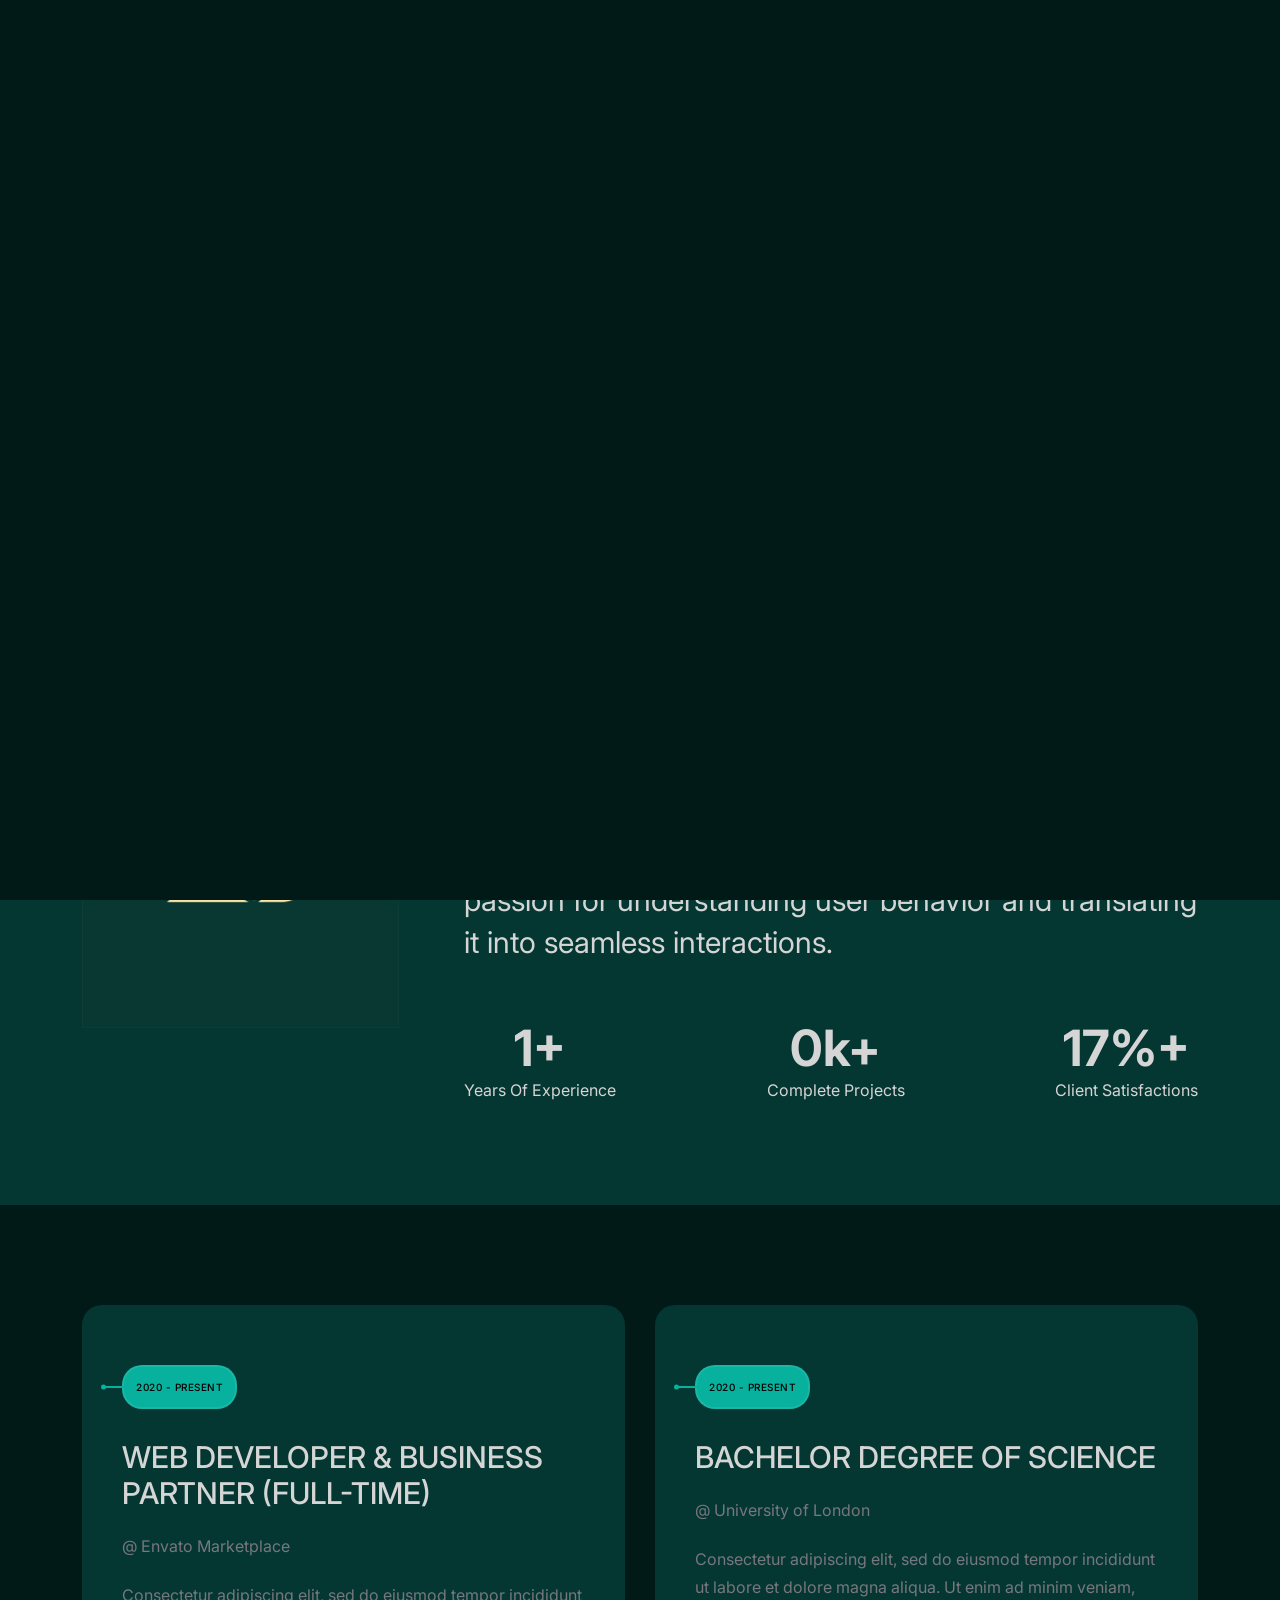
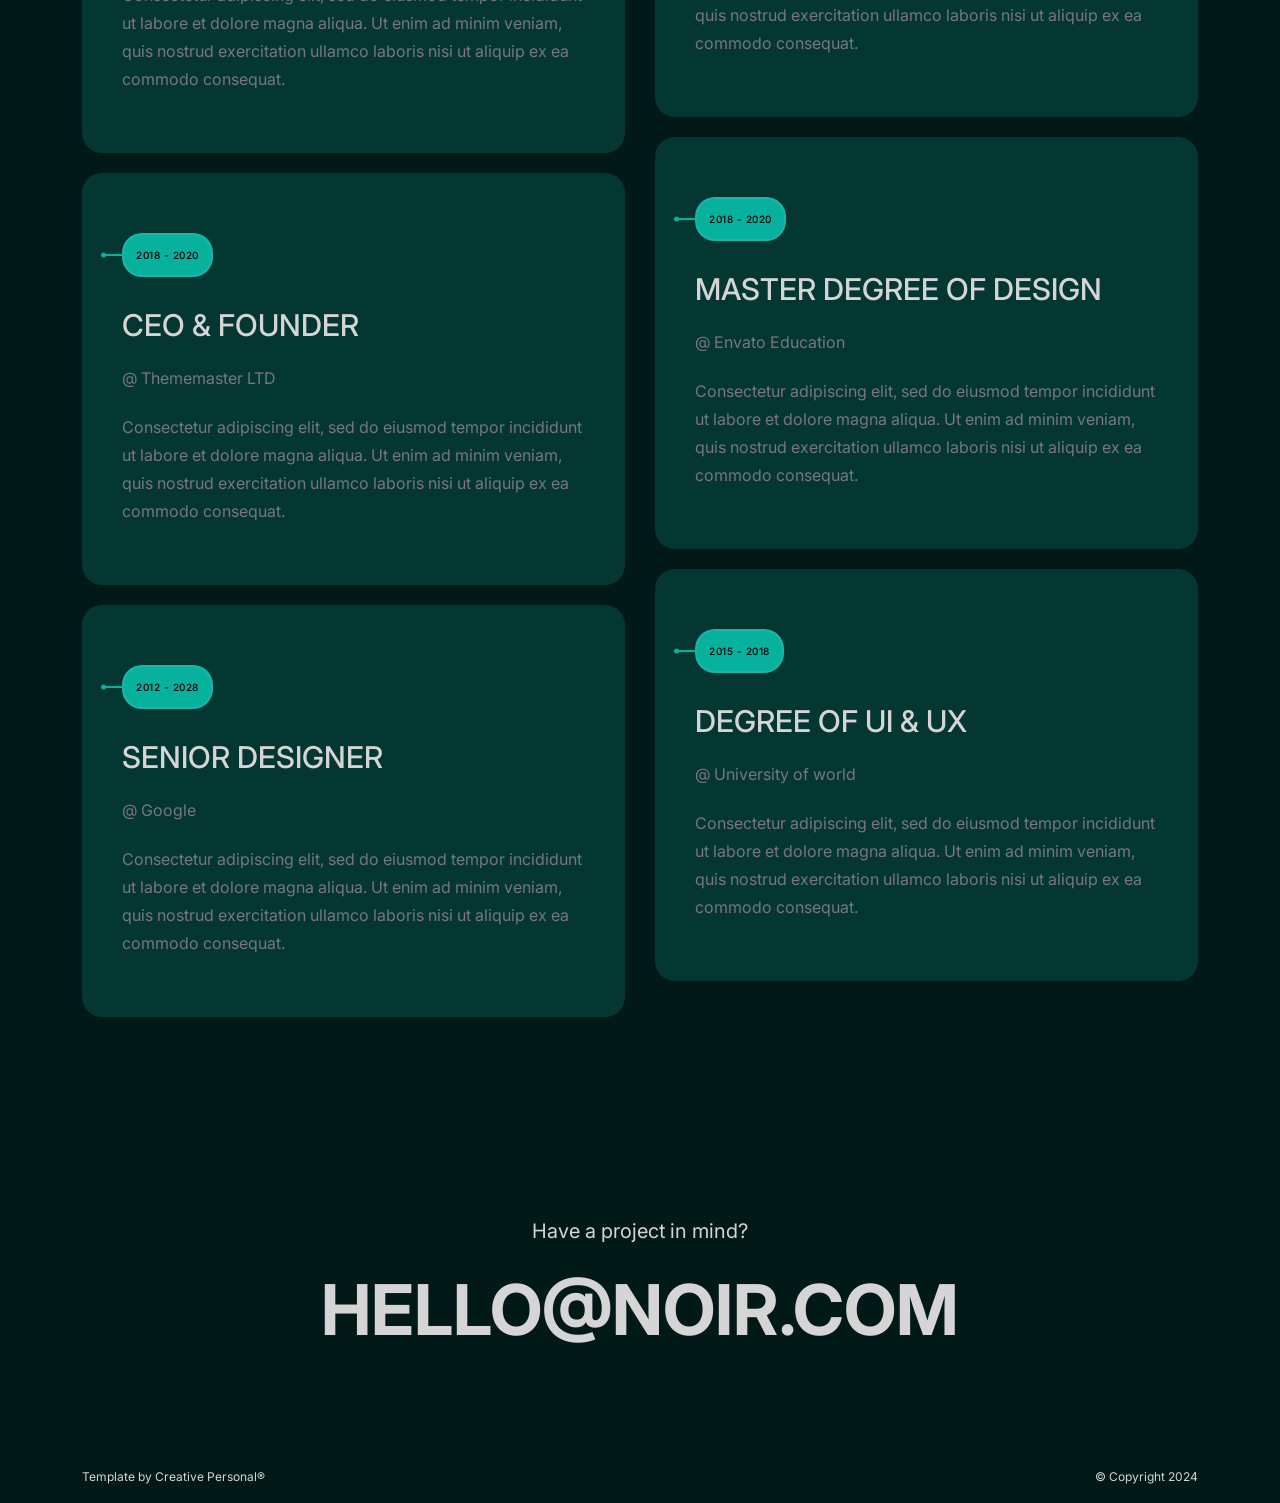
==== about.html @ 5c03148d "upload project SDFour Agency" ====
<!doctype html>
<html lang="en">
  <head>
    <!-- META -->
    <meta charset="utf-8" />
    <meta http-equiv="X-UA-Compatible" content="IE=edge" />
    <meta name="viewport" content="width=device-width, initial-scale=1" />
    <meta name="description" content="Noir - Modern Portfolio Template" />
    <meta name="keywords" content="personal, portfolio new, html, one page, bootstrap, new html template, design, creative, onepage, clean, modern" />
    <meta name="author" content="Tanvir Hossain" />
    <!-- PAGE TITLE -->
    <title>SDFour Agency</title>
    <link rel="icon" type="image/x-icon" href="assets/images/favicon.png" />
    <!-- ALL GOOGLE FONTS -->
    <link rel="preconnect" href="https://fonts.googleapis.com" />
    <link rel="preconnect" href="https://fonts.gstatic.com" crossorigin />
    <link href="https://fonts.googleapis.com/css2?family=Inter:ital,opsz,wght@0,14..32,100..900;1,14..32,100..900&family=Plus+Jakarta+Sans:ital,wght@0,200..800;1,200..800&display=swap" rel="stylesheet" />
    <!-- BOOTSTRAP CSS -->
    <link rel="stylesheet" href="assets/css/bootstrap.min.css" />
    <!-- FONT AWESOME CSS -->
    <link rel="stylesheet" href="assets/css/font-awesome-pro.css" />
    <!-- FONT AWESOME CSS -->
    <link rel="stylesheet" href="assets/fonts/remixicon.css" />
    <!-- MAGNIFIC CSS -->
    <link rel="stylesheet" href="assets/css/magnific-popup.css" />
    <!-- NICE SELECT CSS -->
    <link rel="stylesheet" href="assets/css/nice-select.min.css" />
    <!-- ANIMATE CSS -->
    <link rel="stylesheet" href="assets/css/animate.min.css" />
    <!-- MOBILE MENU CSS -->
    <link rel="stylesheet" href="assets/css/mobilemenu.css" />
    <!-- SPACING CSS -->
    <link rel="stylesheet" href="assets/css/spacing.css" />
    <link rel="stylesheet" href="assets/css/blog.css" />
    <!-- MAIN STYLE CSS -->
    <link rel="stylesheet" href="assets/css/style.css" />
    <!-- RESPONSIVE CSS -->
    <link rel="stylesheet" href="assets/css/responsive.css" />
    <!-- HTML5 shim and Respond.js IE8 support of HTML5 elements and media queries -->
    <!-- WARNING: Respond.js doesn't work if you view the page via file:// -->
    <!--[if lt IE 9]>
      <script src="https://oss.maxcdn.com/html5shiv/3.7.2/html5shiv.min.js"></script>
      <script src="https://oss.maxcdn.com/respond/1.4.2/respond.min.js"></script>
    <![endif]-->
  </head>

  <body>
    <!-- START PRELOADER AREA-->
    <div class="preloader">
      <svg viewbox="0 0 1000 1000" preserveaspectratio="none">
        <path id="preloaderSvg" d="M0,1005S175,995,500,995s500,5,500,5V0H0Z"></path>
      </svg>
      <div class="preloader-heading">
        <div class="load-text">
          <span>L</span>
          <span>o</span>
          <span>a</span>
          <span>d</span>
          <span>i</span>
          <span>n</span>
          <span>g</span>
        </div>
      </div>
    </div>
    <!-- END PRELOADER AREA -->
    <!-- START SCROOL UP DESIGN AREA -->
    <div class="progress-wrap cursor-pointer">
      <i class="ri-arrow-up-s-line"></i>
      <svg class="progress-circle svg-content" width="100%" height="100%" viewBox="-1 -1 102 102">
        <path d="M50,1 a49,49 0 0,1 0,98 a49,49 0 0,1 0,-98" />
      </svg>
    </div>
    <!-- / END SCROOL UP DESIGN AREA -->
    <!-- START MAGIC CURSOR AND BALL AREA-->
    <div id="magic-cursor">
      <div id="ball"></div>
    </div>
    <!-- / END MAGIC CURSOR AND BALL AREA-->
    <!-- START MENU DESIGN AREA-->
    <header class="main-header">
      <div class="header-upper">
        <div class="container">
          <div class="header-inner">
            <div class="row align-items-center">
              <div class="col-xl-2 col-lg-2 col-md-6 col-6 col-sm-3">
                <div class="logo-area">
                  <div class="logo">
                    <a href="index.html"><img src="assets/images/logo.png" alt="" /></a>
                  </div>
                </div>
              </div>
              <div class="col-xl-10 col-lg-10 col-md-6 col-6 col-sm-9">
                <div class="main-menu">
                  <nav id="mobile-menu">
                    <ul class="onepage">
                      <li><a href="index.html" class="linkstyle">Home</a></li>
                      <li><a href="service.html" class="linkstyle">services</a></li>
                      <li><a href="projects.html" class="linkstyle">Projects</a></li>
                      <li><a href="about.html" class="linkstyle">about</a></li>
                      <li><a href="contact.html" class="linkstyle">Contact</a></li>
                      <li class="has-dropdown">
                        <a href="#" class="linkstyle">Pages</a>
                        <ul class="sub-menu">
                          <li><a href="blog.html">Blog</a></li>
                          <li><a href="terms.html">Terms & Conditions</a></li>
                          <li><a href="privacy.html">Privacy Policy</a></li>
                        </ul>
                      </li>
                    </ul>
                  </nav>
                </div>
                <div class="side-menu-icon d-lg-none text-end">
                  <a href="javascript:void(0)" class="info-toggle-btn f-right sidebar-toggle-btn"><i class="fal fa-bars"></i></a>
                </div>
              </div>
            </div>
          </div>
        </div>
      </div>
    </header>
    <!-- // END MENU DESIGN AREA-->
    <!-- START MOBILE MENU DESIGN AREA-->
    <div class="sidebar__area">
      <div class="sidebar__wrapper">
        <div class="sidebar__close">
          <button class="sidebar__close-btn" id="sidebar__close-btn">
            <i class="fal fa-times"></i>
          </button>
        </div>
        <div class="sidebar__content mt-50 mb-20">
          <div class="mobile-menu fix"></div>
        </div>
      </div>
    </div>
    <div class="body-overlay"></div>
    <!-- // END MOBILE MENU DESIGN AREA-->
    <!-- START SINGLE PAGE DESIGN AREA -->
    <section class="single-page-hero-area">
      <div class="container">
        <div class="row align-items-center text-center">
          <div class="col-lg-12">
            <h2>About Me</h2>
            <div class="breadcrumb__list">
              <span><a href="#">Home</a></span>
              <span class="dvdr"><i class="fa-regular fa-angle-right"></i></span>
              <span>About</span>
            </div>
          </div>
        </div>
      </div>
    </section>
    <!-- // END SINGLE PAGE DESIGN AREA -->
    <!-- START ABOUT DESIGN AREA -->
    <section id="about" class="about-area">
      <div class="container">
        <div class="row">
          <div class="col-xl-12 col-lg-12">
            <div class="section-title section-white-title wow fadeInUp delay-0-2s">
              <h2>About Me</h2>
            </div>
          </div>
        </div>
        <div class="row">
          <!-- START ABOUT TEXT DESIGN AREA -->
          <div class="col-lg-4 col-sm-12 about-image">
            <img src="assets/images/about/me2.jpg" alt="" />
          </div>
          <div class="col-lg-8 col-sm-12">
            <div class="about-content-part wow fadeInUp delay-0-2s">
              <p>
                I’m Noir Enna, a seasoned UX designer with over 8 years of experience in crafting intuitive and engaging digital experiences. My journey began with a background in graphic design, where I discovered my passion for
                understanding user behavior and translating it into seamless interactions.
              </p>
            </div>
            <!-- START COUNTER DESIGN AREA -->
            <div class="hero-counter-area d-flex justify-content-between wow fadeInUp delay-0-4s">
              <div class="counter-item counter-text-wrap">
                <span class="count-text plus" data-speed="3000" data-stop="8">0</span>
                <span class="counter-title">Years Of Experience</span>
              </div>
              <div class="counter-item counter-text-wrap">
                <span class="count-text k-plus" data-speed="3000" data-stop="1">0</span>
                <span class="counter-title">Complete Projects</span>
              </div>
              <div class="counter-item counter-text-wrap">
                <span class="count-text percent" data-speed="3000" data-stop="90">0</span>
                <span class="counter-title">Client Satisfactions</span>
              </div>
            </div>
            <!-- / END COUNTER DESIGN AREA -->
          </div>
          <!-- / END ABOUT TEXT DESIGN AREA -->
        </div>
      </div>
    </section>
    <!-- / END ABOUT DESIGN AREA -->
    <!-- START RESUME EXPERIENCE DESIGN AREA -->
    <div class="resume-area" id="resume">
      <div class="container">
        <div class="row">
          <div class="col-xl-6 col-md-6">
            <div class="resume-wrapper wow fadeInUp delay-0-2s">
              <!-- START SINGLE EXPERIENCE DESIGN AREA -->
              <div class="resume-box">
                <span class="resume-date">2020 - Present</span>
                <h2>Web Developer & Business Partner (Full-Time)</h2>
                <span>@ Envato Marketplace</span>
                <p>Consectetur adipiscing elit, sed do eiusmod tempor incididunt ut labore et dolore magna aliqua. Ut enim ad minim veniam, quis nostrud exercitation ullamco laboris nisi ut aliquip ex ea commodo consequat.</p>
              </div>
              <!-- / END SINGLE EXPERIENCE DESIGN AREA -->
              <!-- START SINGLE EXPERIENCE DESIGN AREA -->
              <div class="resume-box">
                <span class="resume-date">2018 - 2020</span>
                <h2>CEO & Founder</h2>
                <span>@ Thememaster LTD</span>
                <p>Consectetur adipiscing elit, sed do eiusmod tempor incididunt ut labore et dolore magna aliqua. Ut enim ad minim veniam, quis nostrud exercitation ullamco laboris nisi ut aliquip ex ea commodo consequat.</p>
              </div>
              <!-- / END SINGLE EXPERIENCE DESIGN AREA -->
              <!-- START SINGLE EXPERIENCE DESIGN AREA -->
              <div class="resume-box">
                <span class="resume-date">2012 - 2028</span>
                <h2>Senior Designer</h2>
                <span>@ Google</span>
                <p>Consectetur adipiscing elit, sed do eiusmod tempor incididunt ut labore et dolore magna aliqua. Ut enim ad minim veniam, quis nostrud exercitation ullamco laboris nisi ut aliquip ex ea commodo consequat.</p>
              </div>
              <!-- / END SINGLE EXPERIENCE DESIGN AREA -->
            </div>
          </div>
          <div class="col-xl-6 col-md-6">
            <div class="resume-wrapper wow fadeInUp delay-0-4s">
              <!-- START SINGLE EDUCATION DESIGN AREA -->
              <div class="resume-box">
                <span class="resume-date">2020 - Present</span>
                <h2>Bachelor Degree of Science</h2>
                <span>@ University of London</span>
                <p>Consectetur adipiscing elit, sed do eiusmod tempor incididunt ut labore et dolore magna aliqua. Ut enim ad minim veniam, quis nostrud exercitation ullamco laboris nisi ut aliquip ex ea commodo consequat.</p>
              </div>
              <!-- / END SINGLE EDUCATION DESIGN AREA -->
              <!-- START SINGLE EDUCATION DESIGN AREA -->
              <div class="resume-box">
                <span class="resume-date">2018 - 2020</span>
                <h2>Master Degree of Design</h2>
                <span>@ Envato Education</span>
                <p>Consectetur adipiscing elit, sed do eiusmod tempor incididunt ut labore et dolore magna aliqua. Ut enim ad minim veniam, quis nostrud exercitation ullamco laboris nisi ut aliquip ex ea commodo consequat.</p>
              </div>
              <!-- / END SINGLE EDUCATION DESIGN AREA -->
              <!-- START SINGLE EDUCATION DESIGN AREA -->
              <div class="resume-box">
                <span class="resume-date">2015 - 2018</span>
                <h2>Degree Of UI & UX</h2>
                <span>@ University of world</span>
                <p>Consectetur adipiscing elit, sed do eiusmod tempor incididunt ut labore et dolore magna aliqua. Ut enim ad minim veniam, quis nostrud exercitation ullamco laboris nisi ut aliquip ex ea commodo consequat.</p>
              </div>
              <!-- / END SINGLE EDUCATION DESIGN AREA -->
            </div>
          </div>
        </div>
      </div>
    </div>
    <!-- / END RESUME EXPERIENCE DESIGN AREA -->
    <!-- START FOOTER DESIGN AREA -->
    <footer class="main-footer">
      <div class="container">
        <div class="row">
          <div class="col-lg-12">
            <div class="footer-top">
              <p>Have a project in mind?</p>
              <h2><a href="mailto:hello@websitename.com">Hello@noir.com</a></h2>
            </div>
          </div>
        </div>
        <div class="row">
          <div class="col-lg-6 col-sm-6">
            <p class="copy-left-text">Template by <a href="https://themeforest.net/user/creativepersonal/portfolio">Creative Personal®</a></p>
          </div>
          <div class="col-lg-6 col-sm-6">
            <p class="copy-right-text">&copy; Copyright 2024</p>
          </div>
        </div>
      </div>
    </footer>
    <!-- / END FOOTER DESIGN AREA -->
    <!-- JQUERY JS -->
    <script src="assets/js/jquery-3.6.0.min.js"></script>
    <!-- BOOTSTRAP JS-->
    <script src="assets/js/bootstrap.min.js"></script>
    <!-- APPEAR JS -->
    <script src="assets/js/appear.min.js"></script>
    <!-- MAGNIFICANT JS -->
    <script src="assets/js/jquery.magnific-popup.min.js"></script>
    <!-- MOBILE MENU JS-->
    <script src="assets/js/mobilemenu.js"></script>
    <!-- GSAP AND LOCOMOTIV JS-->
    <script src="assets/js/gsap.min.js"></script>
    <script src="assets/js/ScrollTrigger.min.js"></script>
    <script src="assets/js/lenis.js"></script>
    <!-- SWIPPER JS-->
    <script src="assets/js/swiper-bundle.js"></script>
    <!-- NICE SELECT JS-->
    <script src="assets/js/jquery.nice-select.min.js"></script>
    <!-- IMAGE LOADER JS-->
    <script src="assets/js/imagesloaded.pkgd.min.js"></script>
    <!-- ISOTOPE JS-->
    <script src="assets/js/isotope.pkgd.min.js"></script>
    <!--  WOW ANIMATION JS-->
    <script src="assets/js/wow.min.js"></script>
    <!-- SCRIPT JS-->
    <script src="assets/js/script.js"></script>
  </body>
</html>
---- assets/css/mobilemenu.css ----
/*! #######################################################################

	MeanMenu 2.0.7
	--------

	To be used with jquery.meanmenu.js by Chris Wharton (http://www.meanthemes.com/plugins/meanmenu/)

####################################################################### */

/* hide the link until viewport size is reached */
a.meanmenu-reveal {
	display: none;
}

/* when under viewport size, .mean-container is added to body */
.mean-container .mean-bar {
	float: left;
	width: 100%;
	position: relative;
	background: #070337;
	padding: 4px 0;
	min-height: 42px;
	z-index: 999999;
}

.mean-container a.meanmenu-reveal {
	width: 22px;
	height: 22px;
	padding: 13px 13px 11px 13px;
	position: absolute;
	top: 0;
	right: 0;
	cursor: pointer;
	color: #fff;
	text-decoration: none;
	font-size: 16px;
	text-indent: -9999em;
	line-height: 22px;
	font-size: 1px;
	display: block;
	font-family: Arial, Helvetica, sans-serif;
	font-weight: 700;
}

.mean-container a.meanmenu-reveal span {
	display: block;
	background: #fff;
	height: 3px;
	margin-top: 3px;
}

.mean-container .mean-nav {
	float: left;
	width: 100%;
	background: #070337;
	margin-top: 44px;
}

.mean-container .mean-nav ul {
	padding: 0;
	margin: 0;
	width: 100%;
	list-style-type: none;
}

.mean-container .mean-nav ul li {
	position: relative;
	float: left;
	width: 100%;
}

.mean-container .mean-nav ul li a {
	display: block;
	float: left;
	width: 90%;
	padding: 10px 5%;
	margin: 0;
	text-align: left;
	color: #fff;
	border-top: 1px solid #e0e3ed;
	text-decoration: none;
	text-transform: uppercase;
}

.mean-container .mean-nav ul li li a {
	width: 80%;
	padding: 10px 10%;
	text-shadow: none !important;
	visibility: visible;
}

.mean-container .mean-nav ul li.mean-last a {
	border-bottom: none;
	margin-bottom: 0;
}

.mean-container .mean-nav ul li li li a {
	width: 70%;
	padding: 10px 15%;
}

.mean-container .mean-nav ul li li li li a {
	width: 60%;
	padding: 10px 20%;
}

.mean-container .mean-nav ul li li li li li a {
	width: 50%;
	padding: 10px 25%;
}


.mean-container .mean-nav ul li a.mean-expand {
	margin-top: 1px;
	width: 26px;
	height: 32px;
	text-align: center;
	position: absolute;
	right: 0;
	top: 0;
	z-index: 2;
	font-weight: 700;
	background: transparent;
	border: none !important;
	font-size: 14px;
}




.mean-container .mean-push {
	float: left;
	width: 100%;
	padding: 0;
	margin: 0;
	clear: both;
}

.mean-nav .wrapper {
	width: 100%;
	padding: 0;
	margin: 0;
}

/* Fix for box sizing on Foundation Framework etc. */
.mean-container .mean-bar, .mean-container .mean-bar * {
	-webkit-box-sizing: content-box;
	-moz-box-sizing: content-box;
	box-sizing: content-box;
}


.mean-remove {
	display: none !important;
}
---- assets/css/spacing.css ----
/*
* ----------------------------------------------------------------------------------------
Author       : Tanvir Hossain
Template Name: Noir - Premium Portfolio Template
Version      : 1.0                                          
* ----------------------------------------------------------------------------------------
*/
/*
* ----------------------------------------------------------------------------------------
*PADDING MARGIN
* ----------------------------------------------------------------------------------------
*/
.p-5 {
    padding: 5px !important;
}

.p-10 {
    padding: 10px;
}

.p-15 {
    padding: 15px;
}

.p-20 {
    padding: 20px;
}

.p-25 {
    padding: 25px;
}

.p-30 {
    padding: 30px;
}

.p-35 {
    padding: 35px;
}

.p-40 {
    padding: 40px;
}

.p-45 {
    padding: 45px;
}

.p-50 {
    padding: 50px;
}

.p-55 {
    padding: 55px;
}

.p-60 {
    padding: 60px;
}

.p-65 {
    padding: 65px;
}

.p-70 {
    padding: 70px;
}

.p-75 {
    padding: 75px;
}

.p-80 {
    padding: 80px;
}

.p-85 {
    padding: 85px;
}

.p-90 {
    padding: 90px;
}

.p-95 {
    padding: 95px;
}

.p-100 {
    padding: 100px;
}

.p-105 {
    padding: 105px;
}

.p-110 {
    padding: 110px;
}

.p-115 {
    padding: 115px;
}

.p-120 {
    padding: 120px;
}

.p-125 {
    padding: 125px;
}

.p-130 {
    padding: 130px;
}

.p-135 {
    padding: 135px;
}

.p-140 {
    padding: 140px;
}

.p-145 {
    padding: 145px;
}

.p-150 {
    padding: 150px;
}

.p-155 {
    padding: 155px;
}

.p-160 {
    padding: 160px;
}

.p-165 {
    padding: 165px;
}

.p-170 {
    padding: 170px;
}

.p-175 {
    padding: 175px;
}

.p-180 {
    padding: 180px;
}

.p-185 {
    padding: 185px;
}

.p-190 {
    padding: 190px;
}

.p-195 {
    padding: 195px;
}

.p-200 {
    padding: 200px;
}

.p-205 {
    padding: 205px;
}

.p-210 {
    padding: 210px;
}

.p-215 {
    padding: 215px;
}

.p-220 {
    padding: 220px;
}

.p-225 {
    padding: 225px;
}

.p-230 {
    padding: 230px;
}

.p-235 {
    padding: 235px;
}

.p-240 {
    padding: 240px;
}

.p-245 {
    padding: 245px;
}

.p-250 {
    padding: 250px;
}

/* Padding Top */
.pt-5,
.py-5 {
    padding-top: 5px !important;
}

.pt-10,
.py-10 {
    padding-top: 10px;
}

.pt-15,
.py-15 {
    padding-top: 15px;
}

.pt-20,
.py-20 {
    padding-top: 20px;
}

.pt-25,
.py-25 {
    padding-top: 25px;
}

.pt-30,
.py-30 {
    padding-top: 30px;
}

.pt-35,
.py-35 {
    padding-top: 35px;
}

.pt-40,
.py-40 {
    padding-top: 40px;
}

.pt-45,
.py-45 {
    padding-top: 45px;
}

.pt-50,
.py-50 {
    padding-top: 50px;
}

.pt-55,
.py-55 {
    padding-top: 55px;
}

.pt-60,
.py-60 {
    padding-top: 60px;
}

.pt-65,
.py-65 {
    padding-top: 65px;
}

.pt-70,
.py-70 {
    padding-top: 70px;
}

.pt-75,
.py-75 {
    padding-top: 75px;
}

.pt-80,
.py-80 {
    padding-top: 80px;
}

.pt-85,
.py-85 {
    padding-top: 85px;
}

.pt-90,
.py-90 {
    padding-top: 90px;
}

.pt-95,
.py-95 {
    padding-top: 95px;
}

.pt-100,
.py-100 {
    padding-top: 100px;
}

.pt-105,
.py-105 {
    padding-top: 105px;
}

.pt-110,
.py-110 {
    padding-top: 110px;
}

.pt-115,
.py-115 {
    padding-top: 115px;
}

.pt-120,
.py-120 {
    padding-top: 120px;
}

.pt-125,
.py-125 {
    padding-top: 125px;
}

.pt-130,
.py-130 {
    padding-top: 130px;
}

.pt-135,
.py-135 {
    padding-top: 135px;
}

.pt-140,
.py-140 {
    padding-top: 140px;
}

.pt-145,
.py-145 {
    padding-top: 145px;
}

.pt-150,
.py-150 {
    padding-top: 150px;
}

.pt-155,
.py-155 {
    padding-top: 155px;
}

.pt-160,
.py-160 {
    padding-top: 160px;
}

.pt-165,
.py-165 {
    padding-top: 165px;
}

.pt-170,
.py-170 {
    padding-top: 170px;
}

.pt-175,
.py-175 {
    padding-top: 175px;
}

.pt-180,
.py-180 {
    padding-top: 180px;
}

.pt-185,
.py-185 {
    padding-top: 185px;
}

.pt-190,
.py-190 {
    padding-top: 190px;
}

.pt-195,
.py-195 {
    padding-top: 195px;
}

.pt-200,
.py-200 {
    padding-top: 200px;
}

.pt-205,
.py-205 {
    padding-top: 205px;
}

.pt-210,
.py-210 {
    padding-top: 210px;
}

.pt-215,
.py-215 {
    padding-top: 215px;
}

.pt-220,
.py-220 {
    padding-top: 220px;
}

.pt-225,
.py-225 {
    padding-top: 225px;
}

.pt-230,
.py-230 {
    padding-top: 230px;
}

.pt-235,
.py-235 {
    padding-top: 235px;
}

.pt-240,
.py-240 {
    padding-top: 240px;
}

.pt-245,
.py-245 {
    padding-top: 245px;
}

.pt-250,
.py-250 {
    padding-top: 250px;
}

/* Padding Bottom */
.pb-5,
.py-5 {
    padding-bottom: 5px !important;
}

.pb-10,
.py-10 {
    padding-bottom: 10px;
}

.pb-15,
.py-15 {
    padding-bottom: 15px;
}

.pb-20,
.py-20 {
    padding-bottom: 20px;
}

.pb-25,
.py-25 {
    padding-bottom: 25px;
}

.pb-30,
.py-30 {
    padding-bottom: 30px;
}

.pb-35,
.py-35 {
    padding-bottom: 35px;
}

.pb-40,
.py-40 {
    padding-bottom: 40px;
}

.pb-45,
.py-45 {
    padding-bottom: 45px;
}

.pb-50,
.py-50 {
    padding-bottom: 50px;
}

.pb-55,
.py-55 {
    padding-bottom: 55px;
}

.pb-60,
.py-60 {
    padding-bottom: 60px;
}

.pb-65,
.py-65 {
    padding-bottom: 65px;
}

.pb-70,
.py-70 {
    padding-bottom: 70px;
}

.pb-75,
.py-75 {
    padding-bottom: 75px;
}

.pb-80,
.py-80 {
    padding-bottom: 80px;
}

.pb-85,
.py-85 {
    padding-bottom: 85px;
}

.pb-90,
.py-90 {
    padding-bottom: 90px;
}

.pb-95,
.py-95 {
    padding-bottom: 95px;
}

.pb-100,
.py-100 {
    padding-bottom: 100px;
}

.pb-105,
.py-105 {
    padding-bottom: 105px;
}

.pb-110,
.py-110 {
    padding-bottom: 110px;
}

.pb-115,
.py-115 {
    padding-bottom: 115px;
}

.pb-120,
.py-120 {
    padding-bottom: 120px;
}

.pb-125,
.py-125 {
    padding-bottom: 125px;
}

.pb-130,
.py-130 {
    padding-bottom: 130px;
}

.pb-135,
.py-135 {
    padding-bottom: 135px;
}

.pb-140,
.py-140 {
    padding-bottom: 140px;
}

.pb-145,
.py-145 {
    padding-bottom: 145px;
}

.pb-150,
.py-150 {
    padding-bottom: 150px;
}

.pb-155,
.py-155 {
    padding-bottom: 155px;
}

.pb-160,
.py-160 {
    padding-bottom: 160px;
}

.pb-165,
.py-165 {
    padding-bottom: 165px;
}

.pb-170,
.py-170 {
    padding-bottom: 170px;
}

.pb-175,
.py-175 {
    padding-bottom: 175px;
}

.pb-180,
.py-180 {
    padding-bottom: 180px;
}

.pb-185,
.py-185 {
    padding-bottom: 185px;
}

.pb-190,
.py-190 {
    padding-bottom: 190px;
}

.pb-195,
.py-195 {
    padding-bottom: 195px;
}

.pb-200,
.py-200 {
    padding-bottom: 200px;
}

.pb-205,
.py-205 {
    padding-bottom: 205px;
}

.pb-210,
.py-210 {
    padding-bottom: 210px;
}

.pb-215,
.py-215 {
    padding-bottom: 215px;
}

.pb-220,
.py-220 {
    padding-bottom: 220px;
}

.pb-225,
.py-225 {
    padding-bottom: 225px;
}

.pb-230,
.py-230 {
    padding-bottom: 230px;
}

.pb-235,
.py-235 {
    padding-bottom: 235px;
}

.pb-240,
.py-240 {
    padding-bottom: 240px;
}

.pb-245,
.py-245 {
    padding-bottom: 245px;
}

.pb-250,
.py-250 {
    padding-bottom: 250px;
}

/* Margin Around */
.m-5 {
    margin: 5px !important;
}

.m-10 {
    margin: 10px;
}

.m-15 {
    margin: 15px;
}

.m-20 {
    margin: 20px;
}

.m-25 {
    margin: 25px;
}

.m-30 {
    margin: 30px;
}

.m-35 {
    margin: 35px;
}

.m-40 {
    margin: 40px;
}

.m-45 {
    margin: 45px;
}

.m-50 {
    margin: 50px;
}

.m-55 {
    margin: 55px;
}

.m-60 {
    margin: 60px;
}

.m-65 {
    margin: 65px;
}

.m-70 {
    margin: 70px;
}

.m-75 {
    margin: 75px;
}

.m-80 {
    margin: 80px;
}

.m-85 {
    margin: 85px;
}

.m-90 {
    margin: 90px;
}

.m-95 {
    margin: 95px;
}

.m-100 {
    margin: 100px;
}

.m-105 {
    margin: 105px;
}

.m-110 {
    margin: 110px;
}

.m-115 {
    margin: 115px;
}

.m-120 {
    margin: 120px;
}

.m-125 {
    margin: 125px;
}

.m-130 {
    margin: 130px;
}

.m-135 {
    margin: 135px;
}

.m-140 {
    margin: 140px;
}

.m-145 {
    margin: 145px;
}

.m-150 {
    margin: 150px;
}

.m-155 {
    margin: 155px;
}

.m-160 {
    margin: 160px;
}

.m-165 {
    margin: 165px;
}

.m-170 {
    margin: 170px;
}

.m-175 {
    margin: 175px;
}

.m-180 {
    margin: 180px;
}

.m-185 {
    margin: 185px;
}

.m-190 {
    margin: 190px;
}

.m-195 {
    margin: 195px;
}

.m-200 {
    margin: 200px;
}

.m-205 {
    margin: 205px;
}

.m-210 {
    margin: 210px;
}

.m-215 {
    margin: 215px;
}

.m-220 {
    margin: 220px;
}

.m-225 {
    margin: 225px;
}

.m-230 {
    margin: 230px;
}

.m-235 {
    margin: 235px;
}

.m-240 {
    margin: 240px;
}

.m-245 {
    margin: 245px;
}

.m-250 {
    margin: 250px;
}

/* Margin Top */
.mt-5,
.my-5 {
    margin-top: 5px !important;
}

.mt-10,
.my-10 {
    margin-top: 10px;
}

.mt-15,
.my-15 {
    margin-top: 15px;
}

.mt-20,
.my-20 {
    margin-top: 20px;
}

.mt-25,
.my-25 {
    margin-top: 25px;
}

.mt-30,
.my-30 {
    margin-top: 30px;
}

.mt-35,
.my-35 {
    margin-top: 35px;
}

.mt-40,
.my-40 {
    margin-top: 40px;
}

.mt-45,
.my-45 {
    margin-top: 45px;
}

.mt-50,
.my-50 {
    margin-top: 50px;
}

.mt-55,
.my-55 {
    margin-top: 55px;
}

.mt-60,
.my-60 {
    margin-top: 60px;
}

.mt-65,
.my-65 {
    margin-top: 65px;
}

.mt-70,
.my-70 {
    margin-top: 70px;
}

.mt-75,
.my-75 {
    margin-top: 75px;
}

.mt-80,
.my-80 {
    margin-top: 80px;
}

.mt-85,
.my-85 {
    margin-top: 85px;
}

.mt-90,
.my-90 {
    margin-top: 90px;
}

.mt-95,
.my-95 {
    margin-top: 95px;
}

.mt-100,
.my-100 {
    margin-top: 100px;
}

.mt-105,
.my-105 {
    margin-top: 105px;
}

.mt-110,
.my-110 {
    margin-top: 110px;
}

.mt-115,
.my-115 {
    margin-top: 115px;
}

.mt-120,
.my-120 {
    margin-top: 120px;
}

.mt-125,
.my-125 {
    margin-top: 125px;
}

.mt-130,
.my-130 {
    margin-top: 130px;
}

.mt-135,
.my-135 {
    margin-top: 135px;
}

.mt-140,
.my-140 {
    margin-top: 140px;
}

.mt-145,
.my-145 {
    margin-top: 145px;
}

.mt-150,
.my-150 {
    margin-top: 150px;
}

.mt-155,
.my-155 {
    margin-top: 155px;
}

.mt-160,
.my-160 {
    margin-top: 160px;
}

.mt-165,
.my-165 {
    margin-top: 165px;
}

.mt-170,
.my-170 {
    margin-top: 170px;
}

.mt-175,
.my-175 {
    margin-top: 175px;
}

.mt-180,
.my-180 {
    margin-top: 180px;
}

.mt-185,
.my-185 {
    margin-top: 185px;
}

.mt-190,
.my-190 {
    margin-top: 190px;
}

.mt-195,
.my-195 {
    margin-top: 195px;
}

.mt-200,
.my-200 {
    margin-top: 200px;
}

.mt-205,
.my-205 {
    margin-top: 205px;
}

.mt-210,
.my-210 {
    margin-top: 210px;
}

.mt-215,
.my-215 {
    margin-top: 215px;
}

.mt-220,
.my-220 {
    margin-top: 220px;
}

.mt-225,
.my-225 {
    margin-top: 225px;
}

.mt-230,
.my-230 {
    margin-top: 230px;
}

.mt-235,
.my-235 {
    margin-top: 235px;
}

.mt-240,
.my-240 {
    margin-top: 240px;
}

.mt-245,
.my-245 {
    margin-top: 245px;
}

.mt-250,
.my-250 {
    margin-top: 250px;
}

/* Margin Bottom */
.mb-5,
.my-5 {
    margin-bottom: 5px !important;
}

.mb-10,
.my-10 {
    margin-bottom: 10px;
}

.mb-15,
.my-15 {
    margin-bottom: 15px;
}

.mb-20,
.my-20 {
    margin-bottom: 20px;
}

.mb-25,
.my-25 {
    margin-bottom: 25px;
}

.mb-30,
.my-30 {
    margin-bottom: 30px;
}

.mb-35,
.my-35 {
    margin-bottom: 35px;
}

.mb-40,
.my-40 {
    margin-bottom: 40px;
}

.mb-45,
.my-45 {
    margin-bottom: 45px;
}

.mb-50,
.my-50 {
    margin-bottom: 50px;
}

.mb-55,
.my-55 {
    margin-bottom: 55px;
}

.mb-60,
.my-60 {
    margin-bottom: 60px;
}

.mb-65,
.my-65 {
    margin-bottom: 65px;
}

.mb-70,
.my-70 {
    margin-bottom: 70px;
}

.mb-75,
.my-75 {
    margin-bottom: 75px;
}

.mb-80,
.my-80 {
    margin-bottom: 80px;
}

.mb-85,
.my-85 {
    margin-bottom: 85px;
}

.mb-90,
.my-90 {
    margin-bottom: 90px;
}

.mb-95,
.my-95 {
    margin-bottom: 95px;
}

.mb-100,
.my-100 {
    margin-bottom: 100px;
}

.mb-105,
.my-105 {
    margin-bottom: 105px;
}

.mb-110,
.my-110 {
    margin-bottom: 110px;
}

.mb-115,
.my-115 {
    margin-bottom: 115px;
}

.mb-120,
.my-120 {
    margin-bottom: 120px;
}

.mb-125,
.my-125 {
    margin-bottom: 125px;
}

.mb-130,
.my-130 {
    margin-bottom: 130px;
}

.mb-135,
.my-135 {
    margin-bottom: 135px;
}

.mb-140,
.my-140 {
    margin-bottom: 140px;
}

.mb-145,
.my-145 {
    margin-bottom: 145px;
}

.mb-150,
.my-150 {
    margin-bottom: 150px;
}

.mb-155,
.my-155 {
    margin-bottom: 155px;
}

.mb-160,
.my-160 {
    margin-bottom: 160px;
}

.mb-165,
.my-165 {
    margin-bottom: 165px;
}

.mb-170,
.my-170 {
    margin-bottom: 170px;
}

.mb-175,
.my-175 {
    margin-bottom: 175px;
}

.mb-180,
.my-180 {
    margin-bottom: 180px;
}

.mb-185,
.my-185 {
    margin-bottom: 185px;
}

.mb-190,
.my-190 {
    margin-bottom: 190px;
}

.mb-195,
.my-195 {
    margin-bottom: 195px;
}

.mb-200,
.my-200 {
    margin-bottom: 200px;
}

.mb-205,
.my-205 {
    margin-bottom: 205px;
}

.mb-210,
.my-210 {
    margin-bottom: 210px;
}

.mb-215,
.my-215 {
    margin-bottom: 215px;
}

.mb-220,
.my-220 {
    margin-bottom: 220px;
}

.mb-225,
.my-225 {
    margin-bottom: 225px;
}

.mb-230,
.my-230 {
    margin-bottom: 230px;
}

.mb-235,
.my-235 {
    margin-bottom: 235px;
}

.mb-240,
.my-240 {
    margin-bottom: 240px;
}

.mb-245,
.my-245 {
    margin-bottom: 245px;
}

.mb-250,
.my-250 {
    margin-bottom: 250px;
}

/* Responsive Padding Margin */
@media only screen and (max-width: 991px) {

    /* Padding Around */
    .rp-0 {
        padding: 0px !important;
    }

    .rp-5 {
        padding: 5px !important;
    }

    .rp-10 {
        padding: 10px;
    }

    .rp-15 {
        padding: 15px;
    }

    .rp-20 {
        padding: 20px;
    }

    .rp-25 {
        padding: 25px;
    }

    .rp-30 {
        padding: 30px;
    }

    .rp-35 {
        padding: 35px;
    }

    .rp-40 {
        padding: 40px;
    }

    .rp-45 {
        padding: 45px;
    }

    .rp-50 {
        padding: 50px;
    }

    .rp-55 {
        padding: 55px;
    }

    .rp-60 {
        padding: 60px;
    }

    .rp-65 {
        padding: 65px;
    }

    .rp-70 {
        padding: 70px;
    }

    .rp-75 {
        padding: 75px;
    }

    .rp-80 {
        padding: 80px;
    }

    .rp-85 {
        padding: 85px;
    }

    .rp-90 {
        padding: 90px;
    }

    .rp-95 {
        padding: 95px;
    }

    .rp-100 {
        padding: 100px;
    }

    .rp-105 {
        padding: 105px;
    }

    .rp-110 {
        padding: 110px;
    }

    .rp-115 {
        padding: 115px;
    }

    .rp-120 {
        padding: 120px;
    }

    .rp-125 {
        padding: 125px;
    }

    .rp-130 {
        padding: 130px;
    }

    .rp-135 {
        padding: 135px;
    }

    .rp-140 {
        padding: 140px;
    }

    .rp-145 {
        padding: 145px;
    }

    .rp-150 {
        padding: 150px;
    }

    /* Padding Top */
    .rpt-0,
    .rpy-0 {
        padding-top: 0px !important;
    }

    .rpt-5,
    .rpy-5 {
        padding-top: 5px !important;
    }

    .rpt-10,
    .rpy-10 {
        padding-top: 10px;
    }

    .rpt-15,
    .rpy-15 {
        padding-top: 15px;
    }

    .rpt-20,
    .rpy-20 {
        padding-top: 20px;
    }

    .rpt-25,
    .rpy-25 {
        padding-top: 25px;
    }

    .rpt-30,
    .rpy-30 {
        padding-top: 30px;
    }

    .rpt-35,
    .rpy-35 {
        padding-top: 35px;
    }

    .rpt-40,
    .rpy-40 {
        padding-top: 40px;
    }

    .rpt-45,
    .rpy-45 {
        padding-top: 45px;
    }

    .rpt-50,
    .rpy-50 {
        padding-top: 50px;
    }

    .rpt-55,
    .rpy-55 {
        padding-top: 55px;
    }

    .rpt-60,
    .rpy-60 {
        padding-top: 60px;
    }

    .rpt-65,
    .rpy-65 {
        padding-top: 65px;
    }

    .rpt-70,
    .rpy-70 {
        padding-top: 70px;
    }

    .rpt-75,
    .rpy-75 {
        padding-top: 75px;
    }

    .rpt-80,
    .rpy-80 {
        padding-top: 80px;
    }

    .rpt-85,
    .rpy-85 {
        padding-top: 85px;
    }

    .rpt-90,
    .rpy-90 {
        padding-top: 90px;
    }

    .rpt-95,
    .rpy-95 {
        padding-top: 95px;
    }

    .rpt-100,
    .rpy-100 {
        padding-top: 100px;
    }

    .rpt-105,
    .rpy-105 {
        padding-top: 105px;
    }

    .rpt-110,
    .rpy-110 {
        padding-top: 110px;
    }

    .rpt-115,
    .rpy-115 {
        padding-top: 115px;
    }

    .rpt-120,
    .rpy-120 {
        padding-top: 120px;
    }

    .rpt-125,
    .rpy-125 {
        padding-top: 125px;
    }

    .rpt-130,
    .rpy-130 {
        padding-top: 130px;
    }

    .rpt-135,
    .rpy-135 {
        padding-top: 135px;
    }

    .rpt-140,
    .rpy-140 {
        padding-top: 140px;
    }

    .rpt-145,
    .rpy-145 {
        padding-top: 145px;
    }

    .rpt-150,
    .rpy-150 {
        padding-top: 150px;
    }

    /* Padding Bottom */
    .rpb-0,
    .rpy-0 {
        padding-bottom: 0px !important;
    }

    .rpb-5,
    .rpy-5 {
        padding-bottom: 5px !important;
    }

    .rpb-10,
    .rpy-10 {
        padding-bottom: 10px;
    }

    .rpb-15,
    .rpy-15 {
        padding-bottom: 15px;
    }

    .rpb-20,
    .rpy-20 {
        padding-bottom: 20px;
    }

    .rpb-25,
    .rpy-25 {
        padding-bottom: 25px;
    }

    .rpb-30,
    .rpy-30 {
        padding-bottom: 30px;
    }

    .rpb-35,
    .rpy-35 {
        padding-bottom: 35px;
    }

    .rpb-40,
    .rpy-40 {
        padding-bottom: 40px;
    }

    .rpb-45,
    .rpy-45 {
        padding-bottom: 45px;
    }

    .rpb-50,
    .rpy-50 {
        padding-bottom: 50px;
    }

    .rpb-55,
    .rpy-55 {
        padding-bottom: 55px;
    }

    .rpb-60,
    .rpy-60 {
        padding-bottom: 60px;
    }

    .rpb-65,
    .rpy-65 {
        padding-bottom: 65px;
    }

    .rpb-70,
    .rpy-70 {
        padding-bottom: 70px;
    }

    .rpb-75,
    .rpy-75 {
        padding-bottom: 75px;
    }

    .rpb-80,
    .rpy-80 {
        padding-bottom: 80px;
    }

    .rpb-85,
    .rpy-85 {
        padding-bottom: 85px;
    }

    .rpb-90,
    .rpy-90 {
        padding-bottom: 90px;
    }

    .rpb-95,
    .rpy-95 {
        padding-bottom: 95px;
    }

    .rpb-100,
    .rpy-100 {
        padding-bottom: 100px;
    }

    .rpb-105,
    .rpy-105 {
        padding-bottom: 105px;
    }

    .rpb-110,
    .rpy-110 {
        padding-bottom: 110px;
    }

    .rpb-115,
    .rpy-115 {
        padding-bottom: 115px;
    }

    .rpb-120,
    .rpy-120 {
        padding-bottom: 120px;
    }

    .rpb-125,
    .rpy-125 {
        padding-bottom: 125px;
    }

    .rpb-130,
    .rpy-130 {
        padding-bottom: 130px;
    }

    .rpb-135,
    .rpy-135 {
        padding-bottom: 135px;
    }

    .rpb-140,
    .rpy-140 {
        padding-bottom: 140px;
    }

    .rpb-145,
    .rpy-145 {
        padding-bottom: 145px;
    }

    .rpb-150,
    .rpy-150 {
        padding-bottom: 150px;
    }

    /* Margin Around */
    .rm-0 {
        margin: 0px !important;
    }

    .rm-5 {
        margin: 5px !important;
    }

    .rm-10 {
        margin: 10px;
    }

    .rm-15 {
        margin: 15px;
    }

    .rm-20 {
        margin: 20px;
    }

    .rm-25 {
        margin: 25px;
    }

    .rm-30 {
        margin: 30px;
    }

    .rm-35 {
        margin: 35px;
    }

    .rm-40 {
        margin: 40px;
    }

    .rm-45 {
        margin: 45px;
    }

    .rm-50 {
        margin: 50px;
    }

    .rm-55 {
        margin: 55px;
    }

    .rm-60 {
        margin: 60px;
    }

    .rm-65 {
        margin: 65px;
    }

    .rm-70 {
        margin: 70px;
    }

    .rm-75 {
        margin: 75px;
    }

    .rm-80 {
        margin: 80px;
    }

    .rm-85 {
        margin: 85px;
    }

    .rm-90 {
        margin: 90px;
    }

    .rm-95 {
        margin: 95px;
    }

    .rm-100 {
        margin: 100px;
    }

    .rm-105 {
        margin: 105px;
    }

    .rm-110 {
        margin: 110px;
    }

    .rm-115 {
        margin: 115px;
    }

    .rm-120 {
        margin: 120px;
    }

    .rm-125 {
        margin: 125px;
    }

    .rm-130 {
        margin: 130px;
    }

    .rm-135 {
        margin: 135px;
    }

    .rm-140 {
        margin: 140px;
    }

    .rm-145 {
        margin: 145px;
    }

    .rm-150 {
        margin: 150px;
    }

    /* Margin Top */
    .rmt-0,
    .rmy-0 {
        margin-top: 0px !important;
    }

    .rmt-5,
    .rmy-5 {
        margin-top: 5px !important;
    }

    .rmt-10,
    .rmy-10 {
        margin-top: 10px;
    }

    .rmt-15,
    .rmy-15 {
        margin-top: 15px;
    }

    .rmt-20,
    .rmy-20 {
        margin-top: 20px;
    }

    .rmt-25,
    .rmy-25 {
        margin-top: 25px;
    }

    .rmt-30,
    .rmy-30 {
        margin-top: 30px;
    }

    .rmt-35,
    .rmy-35 {
        margin-top: 35px;
    }

    .rmt-40,
    .rmy-40 {
        margin-top: 40px;
    }

    .rmt-45,
    .rmy-45 {
        margin-top: 45px;
    }

    .rmt-50,
    .rmy-50 {
        margin-top: 50px;
    }

    .rmt-55,
    .rmy-55 {
        margin-top: 55px;
    }

    .rmt-60,
    .rmy-60 {
        margin-top: 60px;
    }

    .rmt-65,
    .rmy-65 {
        margin-top: 65px;
    }

    .rmt-70,
    .rmy-70 {
        margin-top: 70px;
    }

    .rmt-75,
    .rmy-75 {
        margin-top: 75px;
    }

    .rmt-80,
    .rmy-80 {
        margin-top: 80px;
    }

    .rmt-85,
    .rmy-85 {
        margin-top: 85px;
    }

    .rmt-90,
    .rmy-90 {
        margin-top: 90px;
    }

    .rmt-95,
    .rmy-95 {
        margin-top: 95px;
    }

    .rmt-100,
    .rmy-100 {
        margin-top: 100px;
    }

    .rmt-105,
    .rmy-105 {
        margin-top: 105px;
    }

    .rmt-110,
    .rmy-110 {
        margin-top: 110px;
    }

    .rmt-115,
    .rmy-115 {
        margin-top: 115px;
    }

    .rmt-120,
    .rmy-120 {
        margin-top: 120px;
    }

    .rmt-125,
    .rmy-125 {
        margin-top: 125px;
    }

    .rmt-130,
    .rmy-130 {
        margin-top: 130px;
    }

    .rmt-135,
    .rmy-135 {
        margin-top: 135px;
    }

    .rmt-140,
    .rmy-140 {
        margin-top: 140px;
    }

    .rmt-145,
    .rmy-145 {
        margin-top: 145px;
    }

    .rmt-150,
    .rmy-150 {
        margin-top: 150px;
    }

    /* Margin Bottom */
    .rmb-0,
    .rmy-0 {
        margin-bottom: 0px !important;
    }

    .rmb-5,
    .rmy-5 {
        margin-bottom: 5px !important;
    }

    .rmb-10,
    .rmy-10 {
        margin-bottom: 10px;
    }

    .rmb-15,
    .rmy-15 {
        margin-bottom: 15px;
    }

    .rmb-20,
    .rmy-20 {
        margin-bottom: 20px;
    }

    .rmb-25,
    .rmy-25 {
        margin-bottom: 25px;
    }

    .rmb-30,
    .rmy-30 {
        margin-bottom: 30px;
    }

    .rmb-35,
    .rmy-35 {
        margin-bottom: 35px;
    }

    .rmb-40,
    .rmy-40 {
        margin-bottom: 40px;
    }

    .rmb-45,
    .rmy-45 {
        margin-bottom: 45px;
    }

    .rmb-50,
    .rmy-50 {
        margin-bottom: 50px;
    }

    .rmb-55,
    .rmy-55 {
        margin-bottom: 55px;
    }

    .rmb-60,
    .rmy-60 {
        margin-bottom: 60px;
    }

    .rmb-65,
    .rmy-65 {
        margin-bottom: 65px;
    }

    .rmb-70,
    .rmy-70 {
        margin-bottom: 70px;
    }

    .rmb-75,
    .rmy-75 {
        margin-bottom: 75px;
    }

    .rmb-80,
    .rmy-80 {
        margin-bottom: 80px;
    }

    .rmb-85,
    .rmy-85 {
        margin-bottom: 85px;
    }

    .rmb-90,
    .rmy-90 {
        margin-bottom: 90px;
    }

    .rmb-95,
    .rmy-95 {
        margin-bottom: 95px;
    }

    .rmb-100,
    .rmy-100 {
        margin-bottom: 100px;
    }

    .rmb-105,
    .rmy-105 {
        margin-bottom: 105px;
    }

    .rmb-110,
    .rmy-110 {
        margin-bottom: 110px;
    }

    .rmb-115,
    .rmy-115 {
        margin-bottom: 115px;
    }

    .rmb-120,
    .rmy-120 {
        margin-bottom: 120px;
    }

    .rmb-125,
    .rmy-125 {
        margin-bottom: 125px;
    }

    .rmb-130,
    .rmy-130 {
        margin-bottom: 130px;
    }

    .rmb-135,
    .rmy-135 {
        margin-bottom: 135px;
    }

    .rmb-140,
    .rmy-140 {
        margin-bottom: 140px;
    }

    .rmb-145,
    .rmy-145 {
        margin-bottom: 145px;
    }

    .rmb-150,
    .rmy-150 {
        margin-bottom: 150px;
    }
}

/*******************************************************/
/***************** ## Custom Animation ****************/
/*******************************************************/
/* Animation Delay */
.delay-1-0s {
    -webkit-animation-delay: 1s;
    animation-delay: 1s;
}

.delay-2-0s {
    -webkit-animation-delay: 2s;
    animation-delay: 2s;
}

.delay-0-1s {
    -webkit-animation-delay: 0.1s;
    animation-delay: 0.1s;
}

.delay-0-2s {
    -webkit-animation-delay: 0.2s;
    animation-delay: 0.2s;
}

.delay-0-3s {
    -webkit-animation-delay: 0.3s;
    animation-delay: 0.3s;
}

.delay-0-4s {
    -webkit-animation-delay: 0.4s;
    animation-delay: 0.4s;
}

.delay-0-5s {
    -webkit-animation-delay: 0.5s;
    animation-delay: 0.5s;
}

.delay-0-6s {
    -webkit-animation-delay: 0.6s;
    animation-delay: 0.6s;
}

.delay-0-7s {
    -webkit-animation-delay: 0.7s;
    animation-delay: 0.7s;
}

.delay-0-8s {
    -webkit-animation-delay: 0.8s;
    animation-delay: 0.8s;
}

.delay-0-9s {
    -webkit-animation-delay: 0.9s;
    animation-delay: 0.9s;
}

.delay-1-1s {
    -webkit-animation-delay: 1.1s;
    animation-delay: 1.1s;
}

.delay-1-2s {
    -webkit-animation-delay: 1.2s;
    animation-delay: 1.2s;
}

.delay-1-3s {
    -webkit-animation-delay: 1.3s;
    animation-delay: 1.3s;
}

.delay-1-4s {
    -webkit-animation-delay: 1.4s;
    animation-delay: 1.4s;
}

.delay-1-5s {
    -webkit-animation-delay: 1.5s;
    animation-delay: 1.5s;
}

.delay-1-6s {
    -webkit-animation-delay: 1.6s;
    animation-delay: 1.6s;
}

.delay-1-7s {
    -webkit-animation-delay: 1.7s;
    animation-delay: 1.7s;
}

.delay-1-8s {
    -webkit-animation-delay: 1.8s;
    animation-delay: 1.8s;
}

.delay-1-9s {
    -webkit-animation-delay: 1.9s;
    animation-delay: 1.9s;
}

/* Border Radius */
.br-5 {
    border-radius: 5px;
}

.br-10 {
    border-radius: 10px;
}

.br-15 {
    border-radius: 15px;
}

.br-20 {
    border-radius: 20px;
}

.br-25 {
    border-radius: 25px;
}

.br-30 {
    border-radius: 30px;
}



/* Menu Sticky */
@-webkit-keyframes sticky {
    0% {
        top: -100px;
    }

    100% {
        top: 0;
    }
}

@keyframes sticky {
    0% {
        top: -100px;
    }

    100% {
        top: 0;
    }
}

/* Hero Circle */
@-webkit-keyframes rotated_circle {
    0% {
        -webkit-transform: rotate(0deg);
        transform: rotate(0deg);
    }

    100% {
        -webkit-transform: rotate(360deg);
        transform: rotate(360deg);
    }
}

@keyframes rotated_circle {
    0% {
        -webkit-transform: rotate(0deg);
        transform: rotate(0deg);
    }

    100% {
        -webkit-transform: rotate(360deg);
        transform: rotate(360deg);
    }
}

/* Feedback Rotated */
@-webkit-keyframes semi_rotated {

    0%,
    100% {
        -webkit-transform: rotate(20deg);
        transform: rotate(20deg);
    }

    50% {
        -webkit-transform: rotate(-20deg);
        transform: rotate(-20deg);
    }
}

@keyframes semi_rotated {

    0%,
    100% {
        -webkit-transform: rotate(20deg);
        transform: rotate(20deg);
    }

    50% {
        -webkit-transform: rotate(-20deg);
        transform: rotate(-20deg);
    }
}

/* Image BG Rotated */
@-webkit-keyframes semi_rotated_two {

    0%,
    100% {
        -webkit-transform: rotate(-11deg);
        transform: rotate(-11deg);
    }

    50% {
        -webkit-transform: rotate(11deg);
        transform: rotate(11deg);
    }
}

@keyframes semi_rotated_two {

    0%,
    100% {
        -webkit-transform: rotate(-11deg);
        transform: rotate(-11deg);
    }

    50% {
        -webkit-transform: rotate(11deg);
        transform: rotate(11deg);
    }
}

@-webkit-keyframes move_arround {
    0% {
        top: 20px;
        left: 20px;
    }

    25% {
        top: 20px;
        left: -20px;
    }

    50% {
        top: -20px;
        left: -20px;
    }

    75% {
        top: -20px;
        left: 20px;
    }

    100% {
        top: 20px;
        left: 20px;
    }
}

@keyframes move_arround {
    0% {
        top: 20px;
        left: 20px;
    }

    25% {
        top: 20px;
        left: -20px;
    }

    50% {
        top: -20px;
        left: -20px;
    }

    75% {
        top: -20px;
        left: 20px;
    }

    100% {
        top: 20px;
        left: 20px;
    }
}

/* Hero Circle */
@-webkit-keyframes upDownLeft {

    0%,
    100% {
        -webkit-transform: translate(0px, 0px);
        transform: translate(0px, 0px);
    }

    25%,
    75% {
        -webkit-transform: translate(0px, 50px);
        transform: translate(0px, 50px);
    }

    50% {
        -webkit-transform: translate(-50px, 50px);
        transform: translate(-50px, 50px);
    }
}

@keyframes upDownLeft {

    0%,
    100% {
        -webkit-transform: translate(0px, 0px);
        transform: translate(0px, 0px);
    }

    25%,
    75% {
        -webkit-transform: translate(0px, 50px);
        transform: translate(0px, 50px);
    }

    50% {
        -webkit-transform: translate(-50px, 50px);
        transform: translate(-50px, 50px);
    }
}

@-webkit-keyframes shapeAnimationOne {
    0% {
        -webkit-transform: translate(0px, 0px) rotate(0deg);
        transform: translate(0px, 0px) rotate(0deg);
    }

    25% {
        -webkit-transform: translate(0px, 150px) rotate(90deg);
        transform: translate(0px, 150px) rotate(90deg);
    }

    50% {
        -webkit-transform: translate(150px, 150px) rotate(180deg);
        transform: translate(150px, 150px) rotate(180deg);
    }

    75% {
        -webkit-transform: translate(150px, 0px) rotate(270deg);
        transform: translate(150px, 0px) rotate(270deg);
    }

    100% {
        -webkit-transform: translate(0px, 0px) rotate(360deg);
        transform: translate(0px, 0px) rotate(360deg);
    }
}

@keyframes shapeAnimationOne {
    0% {
        -webkit-transform: translate(0px, 0px) rotate(0deg);
        transform: translate(0px, 0px) rotate(0deg);
    }

    25% {
        -webkit-transform: translate(0px, 150px) rotate(90deg);
        transform: translate(0px, 150px) rotate(90deg);
    }

    50% {
        -webkit-transform: translate(150px, 150px) rotate(180deg);
        transform: translate(150px, 150px) rotate(180deg);
    }

    75% {
        -webkit-transform: translate(150px, 0px) rotate(270deg);
        transform: translate(150px, 0px) rotate(270deg);
    }

    100% {
        -webkit-transform: translate(0px, 0px) rotate(360deg);
        transform: translate(0px, 0px) rotate(360deg);
    }
}

@-webkit-keyframes shapeAnimationTwo {
    0% {
        -webkit-transform: translate(0px, 0px) rotate(0deg);
        transform: translate(0px, 0px) rotate(0deg);
    }

    25% {
        -webkit-transform: translate(-150px, 0px) rotate(270deg);
        transform: translate(-150px, 0px) rotate(270deg);
    }

    50% {
        -webkit-transform: translate(-150px, 150px) rotate(180deg);
        transform: translate(-150px, 150px) rotate(180deg);
    }

    75% {
        -webkit-transform: translate(0px, 150px) rotate(90deg);
        transform: translate(0px, 150px) rotate(90deg);
    }

    100% {
        -webkit-transform: translate(0px, 0px) rotate(360deg);
        transform: translate(0px, 0px) rotate(360deg);
    }
}

@keyframes shapeAnimationTwo {
    0% {
        -webkit-transform: translate(0px, 0px) rotate(0deg);
        transform: translate(0px, 0px) rotate(0deg);
    }

    25% {
        -webkit-transform: translate(-150px, 0px) rotate(270deg);
        transform: translate(-150px, 0px) rotate(270deg);
    }

    50% {
        -webkit-transform: translate(-150px, 150px) rotate(180deg);
        transform: translate(-150px, 150px) rotate(180deg);
    }

    75% {
        -webkit-transform: translate(0px, 150px) rotate(90deg);
        transform: translate(0px, 150px) rotate(90deg);
    }

    100% {
        -webkit-transform: translate(0px, 0px) rotate(360deg);
        transform: translate(0px, 0px) rotate(360deg);
    }
}

@-webkit-keyframes shapeAnimationThree {
    0% {
        -webkit-transform: translate(0px, 0px) rotate(0deg);
        transform: translate(0px, 0px) rotate(0deg);
    }

    25% {
        -webkit-transform: translate(50px, 150px) rotate(90deg);
        transform: translate(50px, 150px) rotate(90deg);
    }

    50% {
        -webkit-transform: translate(150px, 150px) rotate(180deg);
        transform: translate(150px, 150px) rotate(180deg);
    }

    75% {
        -webkit-transform: translate(150px, 50px) rotate(270deg);
        transform: translate(150px, 50px) rotate(270deg);
    }

    100% {
        -webkit-transform: translate(0px, 0px) rotate(360deg);
        transform: translate(0px, 0px) rotate(360deg);
    }
}

@keyframes shapeAnimationThree {
    0% {
        -webkit-transform: translate(0px, 0px) rotate(0deg);
        transform: translate(0px, 0px) rotate(0deg);
    }

    25% {
        -webkit-transform: translate(50px, 150px) rotate(90deg);
        transform: translate(50px, 150px) rotate(90deg);
    }

    50% {
        -webkit-transform: translate(150px, 150px) rotate(180deg);
        transform: translate(150px, 150px) rotate(180deg);
    }

    75% {
        -webkit-transform: translate(150px, 50px) rotate(270deg);
        transform: translate(150px, 50px) rotate(270deg);
    }

    100% {
        -webkit-transform: translate(0px, 0px) rotate(360deg);
        transform: translate(0px, 0px) rotate(360deg);
    }
}

@-webkit-keyframes shapeAnimationFour {
    0% {
        -webkit-transform: translate(0px, 0px) rotate(0deg);
        transform: translate(0px, 0px) rotate(0deg);
    }

    25% {
        -webkit-transform: translate(-150px -50px) rotate(90deg);
        transform: translate(-150px -50px) rotate(90deg);
    }

    50% {
        -webkit-transform: translate(-150px, -150px) rotate(180deg);
        transform: translate(-150px, -150px) rotate(180deg);
    }

    75% {
        -webkit-transform: translate(-50px, -150px) rotate(270deg);
        transform: translate(-50px, -150px) rotate(270deg);
    }

    100% {
        -webkit-transform: translate(0px, 0px) rotate(360deg);
        transform: translate(0px, 0px) rotate(360deg);
    }
}

@keyframes shapeAnimationFour {
    0% {
        -webkit-transform: translate(0px, 0px) rotate(0deg);
        transform: translate(0px, 0px) rotate(0deg);
    }

    25% {
        -webkit-transform: translate(-150px -50px) rotate(90deg);
        transform: translate(-150px -50px) rotate(90deg);
    }

    50% {
        -webkit-transform: translate(-150px, -150px) rotate(180deg);
        transform: translate(-150px, -150px) rotate(180deg);
    }

    75% {
        -webkit-transform: translate(-50px, -150px) rotate(270deg);
        transform: translate(-50px, -150px) rotate(270deg);
    }

    100% {
        -webkit-transform: translate(0px, 0px) rotate(360deg);
        transform: translate(0px, 0px) rotate(360deg);
    }
}

@-webkit-keyframes shapeAnimationFive {
    0% {
        -webkit-transform: translate(0px, 0px) rotate(0deg);
        transform: translate(0px, 0px) rotate(0deg);
    }

    25% {
        -webkit-transform: translate(-100px -100px) rotate(90deg);
        transform: translate(-100px -100px) rotate(90deg);
    }

    50% {
        -webkit-transform: translate(100px, 50px) rotate(180deg);
        transform: translate(100px, 50px) rotate(180deg);
    }

    75% {
        -webkit-transform: translate(-100px, 150px) rotate(270deg);
        transform: translate(-100px, 150px) rotate(270deg);
    }

    100% {
        -webkit-transform: translate(0px, 0px) rotate(360deg);
        transform: translate(0px, 0px) rotate(360deg);
    }
}

@keyframes shapeAnimationFive {
    0% {
        -webkit-transform: translate(0px, 0px) rotate(0deg);
        transform: translate(0px, 0px) rotate(0deg);
    }

    25% {
        -webkit-transform: translate(-100px -100px) rotate(90deg);
        transform: translate(-100px -100px) rotate(90deg);
    }

    50% {
        -webkit-transform: translate(100px, 50px) rotate(180deg);
        transform: translate(100px, 50px) rotate(180deg);
    }

    75% {
        -webkit-transform: translate(-100px, 150px) rotate(270deg);
        transform: translate(-100px, 150px) rotate(270deg);
    }

    100% {
        -webkit-transform: translate(0px, 0px) rotate(360deg);
        transform: translate(0px, 0px) rotate(360deg);
    }
}

@-webkit-keyframes down-up-one {
    0% {
        -webkit-transform: rotateX(0deg) translateY(0px);
        transform: rotateX(0deg) translateY(0px);
    }

    50% {
        -webkit-transform: rotateX(0deg) translateY(25px);
        transform: rotateX(0deg) translateY(25px);
    }

    100% {
        -webkit-transform: rotateX(0deg) translateY(0px);
        transform: rotateX(0deg) translateY(0px);
    }
}

@keyframes down-up-one {
    0% {
        -webkit-transform: rotateX(0deg) translateY(0px);
        transform: rotateX(0deg) translateY(0px);
    }

    50% {
        -webkit-transform: rotateX(0deg) translateY(25px);
        transform: rotateX(0deg) translateY(25px);
    }

    100% {
        -webkit-transform: rotateX(0deg) translateY(0px);
        transform: rotateX(0deg) translateY(0px);
    }
}

@-webkit-keyframes down-up-two {
    0% {
        -webkit-transform: rotateX(0deg) translate(0px);
        transform: rotateX(0deg) translate(0px);
    }

    50% {
        -webkit-transform: rotateX(0deg) translate(25px, -25px);
        transform: rotateX(0deg) translate(25px, -25px);
    }

    100% {
        -webkit-transform: rotateX(0deg) translate(0px);
        transform: rotateX(0deg) translate(0px);
    }
}

@keyframes down-up-two {
    0% {
        -webkit-transform: rotateX(0deg) translate(0px);
        transform: rotateX(0deg) translate(0px);
    }

    50% {
        -webkit-transform: rotateX(0deg) translate(25px, -25px);
        transform: rotateX(0deg) translate(25px, -25px);
    }

    100% {
        -webkit-transform: rotateX(0deg) translate(0px);
        transform: rotateX(0deg) translate(0px);
    }
}

@-webkit-keyframes leftRightOne {

    0%,
    100% {
        -webkit-transform: translateX(0);
        transform: translateX(0);
    }

    50% {
        -webkit-transform: translateX(-100px);
        transform: translateX(-100px);
    }
}

@keyframes leftRightOne {

    0%,
    100% {
        -webkit-transform: translateX(0);
        transform: translateX(0);
    }

    50% {
        -webkit-transform: translateX(-100px);
        transform: translateX(-100px);
    }
}

@-webkit-keyframes leftRightTwo {

    0%,
    100% {
        -webkit-transform: translateX(0);
        transform: translateX(0);
    }

    50% {
        -webkit-transform: translateX(100px);
        transform: translateX(100px);
    }
}

@keyframes leftRightTwo {

    0%,
    100% {
        -webkit-transform: translateX(0);
        transform: translateX(0);
    }

    50% {
        -webkit-transform: translateX(100px);
        transform: translateX(100px);
    }
}

@-webkit-keyframes zoomInOut {

    0%,
    100% {
        -webkit-transform: scale(1);
        transform: scale(1);
    }

    50% {
        -webkit-transform: scale(0.5);
        transform: scale(0.5);
    }
}

@keyframes zoomInOut {

    0%,
    100% {
        -webkit-transform: scale(1);
        transform: scale(1);
    }

    50% {
        -webkit-transform: scale(0.5);
        transform: scale(0.5);
    }
}

@-webkit-keyframes border {
    0% {
        width: 0;
        height: 0;
    }

    50% {
        width: 0;
        height: 100%;
    }

    100% {
        width: 100%;
        height: 100%;
    }
}

@keyframes border {
    0% {
        width: 0;
        height: 0;
    }

    50% {
        width: 0;
        height: 100%;
    }

    100% {
        width: 100%;
        height: 100%;
    }
}
---- assets/css/blog.css ----
/*----------------------------------------*/
/* BLOG CSS START
/*----------------------------------------*/
.blog-page-area, .postbox__area{
  padding: 100px 0px;
}

.breadcrumb__list {
    margin-bottom: 20px;
}
.breadcrumb__list {
    background: var(--black-color);
    display: inline-block;
    padding: 10px 20px;
    border-radius: 7px;
}
.breadcrumb__list span {
    font-weight: 400;
    font-size: 15px;
    line-height: 19px;
    color: var(--text-color);
    display: inline-block;
}
.breadcrumb__list span.dvdr {
    color: var(--text-color);
    font-size: 12px;
    padding: 0 8px;
}

.blog_sidebar__wrapper{
  padding-left: 40px;
}
.p-relative {
    position: relative;
}
.postbox__title a{
  font-family: var(--title-font);
  text-transform: uppercase;
  font-size: 30px;
}
.postbox__title a:hover{
  color: var(--primary-color);
}
.blog__section-title-7 .section__title-wrapper-7 > p {
  font-family: var(--tp-ff-inter);
  font-size: 20px;
  line-height: 1.5;
  color: #525258;
}
.postbox__video .play-btn {
    position: absolute;
    top: 40%;
    left: 45%;
    -webkit-transform: translate(-50%, -50%);
    -moz-transform: translate(-50%, -50%);
    -ms-transform: translate(-50%, -50%);
    -o-transform: translate(-50%, -50%);
    transform: translate(-50%, -50%);
}
.postbox__video .play-btn:hover {
    color: var(--heading-color);
    background-color: var(--black-color);
}

.pulse-btn {
    display: inline-block;
    width: 80px;
    height: 80px;
    line-height: 80px;
    text-align: center;
    background-color: var(--heading-color);
    -webkit-border-radius: 50%;
    -moz-border-radius: 50%;
    -o-border-radius: 50%;
    -ms-border-radius: 50%;
    border-radius: 50%;
    color: var(--black-color);
    animation: pulse 2s infinite;
}
.pulse-btn:hover {
    background-color: var(--black-color);
    color: var(--heading-color);
}

.tp-pagination ul li a:hover, .tp-pagination ul li a.current, .tp-pagination ul li span:hover, .tp-pagination ul li span.current {
    background: #333;
    border-color: var(--primary-color);
    color: #fff;
    box-shadow: 0px 1px 2px rgba(3, 4, 28, 0.1);
}
.tp-pagination-style-2 ul li a, .tp-pagination-style-2 ul li span {
    border: 1px solid #EAEAEF;
    line-height: 42px;
    box-shadow: none;
}
.tp-pagination ul li a.page-numbers {
    padding: 12px 19px;
    line-height: 1.2;
}
.tp-pagination ul li a, .tp-pagination ul li span {
    display: inline-block;
    font-weight: 500;
    font-size: 16px;
    line-height: 20px;
    color: var(--black-color);
    min-height: 44px;
    min-width: 44px;
    line-height: 44px;
    text-align: center;
    background-color: var(--primary-color);
    box-shadow: 0px 1px 3px rgba(3, 4, 28, 0.06);
}
.tp-pagination ul li {
    display: inline-block;
    margin-bottom: 20px;
}
.tp-pagination ul li:not(:last-child) {
    margin-right: 1px;
}
.postbox__breadcrumb {
  margin-bottom: 72px;
}
.postbox__main-wrapper p {
  font-size: 16px;
  line-height: 1.75;
  margin-bottom: 17px;
  color: var(--body-color);
}
.postbox__category {
  margin-bottom: 5px;
}
.postbox__category a {
  display: inline-block;
  font-family: var(--tp-ff-space);
  font-weight: 500;
  font-size: 15px;
  line-height: 1;
  color: var(--tp-common-white);
  background-color: var(--tp-theme-1);
  padding: 4px 12px 5px;
}
.postbox__category a:hover {
  background-color: var(--tp-common-black);
  color: var(--tp-common-white);
}
.postbox__title {
  font-size: 38px;
  margin-bottom: 20px;
}
@media only screen and (min-width: 992px) and (max-width: 1199px) {
  .postbox__title {
    font-size: 35px;
  }
}
@media only screen and (min-width: 768px) and (max-width: 991px) {
  .postbox__title {
    font-size: 35px;
  }
}
@media only screen and (min-width: 576px) and (max-width: 767px) {
  .postbox__title {
    font-size: 30px;
  }
}
@media (max-width: 575px) {
  .postbox__title {
    font-size: 25px;
  }
}

.postbox__meta {
  margin-bottom: 7px;
}
.postbox__meta a:hover{
  color: var(--black-color);
}
.postbox__meta-wrapper {
  margin-bottom: 10px;
  text-align: left;
}
[dir=rtl] .postbox__meta-wrapper {
  text-align: right;
}
.postbox__meta-author-thumb img {
  height: 50px;
  width: 50px;
  border-radius: 50%;
  margin-right: 12px;
}
[dir=rtl] .postbox__meta-author-thumb img {
  margin-right: 0;
  margin-left: 12px;
}
.postbox__meta-item {
  margin-right: 47px;
}
[dir=rtl] .postbox__meta-item {
  margin-right: 0;
  margin-left: 47px;
}
@media only screen and (min-width: 992px) and (max-width: 1199px) {
  .postbox__meta-item {
    margin-right: 40px;
  }
  [dir=rtl] .postbox__meta-item {
    margin-right: 0;
    margin-left: 40px;
  }
}
@media only screen and (min-width: 576px) and (max-width: 767px) {
  .postbox__meta-item {
    margin-right: 35px;
  }
  [dir=rtl] .postbox__meta-item {
    margin-right: 0;
    margin-left: 35px;
  }
}
@media (max-width: 575px) {
  .postbox__meta-item {
    margin-right: 25px;
  }
  [dir=rtl] .postbox__meta-item {
    margin-right: 0;
    margin-left: 25px;
  }
}
.postbox__meta-item:last-child {
  margin-right: 0;
}
[dir=rtl] .postbox__meta-item:last-child {
  margin-left: 0;
}
.postbox__meta-type {
  font-size: 14px;
  line-height: 1;
  color: #6B6B7B;
}
p.postbox__meta-name {
  font-weight: 500;
  font-size: 15px;
  line-height: 1;
  color: var(--tp-common-black);
  margin-bottom: 4px;
}

.postbox__meta span {
  font-family: var(--tp-ff-space);
  font-size: 14px;
  color: var(--tp-text-1);
  margin-right: 30px;
  font-weight: 500;
  display: inline-block;
  margin-bottom: 5px;
}
.postbox__meta span:last-child {
  margin-right: 0;
}
[dir=rtl] .postbox__meta span:last-child {
  margin-left: 0;
}
.postbox__meta span svg, .postbox__meta span i {
  margin-right: 5px;
}
[dir=rtl] .postbox__meta span svg, [dir=rtl] .postbox__meta span i {
  margin-right: 0;
  margin-left: 5px;
}
.postbox__meta span svg {
  -webkit-transform: translateY(-2px);
  -moz-transform: translateY(-2px);
  -ms-transform: translateY(-2px);
  -o-transform: translateY(-2px);
  transform: translateY(-2px);
}
.postbox__meta span svg path {
  stroke: var(--tp-common-black);
}
.postbox__meta span i {
  color: var(--tp-common-black);
}
.postbox__meta span a:hover {
  color: var(--black-color);
}
.postbox__details-title {
  font-size: 30px;
  line-height: 1.27;
  letter-spacing: -0.02em;
  margin-bottom: 35px;
  text-transform: uppercase;
  color: var(--main-color);
}
@media (max-width: 575px) {
  .postbox__details-title {
    font-size: 25px;
  }
}
@media only screen and (min-width: 992px) and (max-width: 1199px), only screen and (min-width: 576px) and (max-width: 767px), (max-width: 575px) {
  .postbox__details-title br {
    display: none;
  }
}
.postbox__details-title-2 {
  font-size: 40px;
  letter-spacing: -0.04em;
  color: var(--tp-common-black-solid);
  line-height: 1;
  margin-bottom: 20px;
}
.postbox__details-title-3 {
  font-size: 22px;
  line-height: 1.27;
  letter-spacing: -0.02em;
  color: var(--tp-common-black-solid);
}
.postbox__details-social a {
  display: inline-block;
  width: 40px;
  height: 40px;
  line-height: 36px;
  border: 1px solid #DDDDE3;
  text-align: center;
  color: var(--tp-common-black);
  margin-bottom: 8px;
  border-radius: 50%;
  margin-right: 6px;
}
[dir=rtl] .postbox__details-social a {
  margin-right: 0;
  margin-left: 6px;
}
.postbox__details-social a:hover {
  color: var(--tp-common-white);
  background-color: var(--tp-theme-1);
  border-color: var(--tp-theme-1);
}
.postbox__details-social ul li {
  list-style: none;
}
.postbox__details-social ul li a {
  display: inline-block;
  width: 40px;
  height: 40px;
  line-height: 38px;
  border: 1px solid #DDDDE3;
  text-align: center;
  color: var(--tp-common-black);
}
.postbox__details-social ul li a:hover {
  color: var(--tp-common-white);
  background-color: var(--tp-theme-1);
  border-color: var(--tp-theme-1);
}
.postbox__details-content {
  padding-top: 52px;
  margin-top: 50px;
  margin-bottom: 35px;
  border-top: 1px solid #EAEAEF;
}
.postbox__details-content p {
  padding-right: 15px;
}
[dir=rtl] .postbox__details-content p {
  padding-right: 0;
  padding-left: 15px;
}
.postbox__img-caption {
  text-align: center;
  font-family: var(--tp-ff-inter);
  font-weight: 400;
  font-size: 13px;
  color: #6B6B7B;
  margin-top: 18px;
}
.postbox__img-caption a {
  font-weight: 500;
  color: var(--tp-common-black);
}
.postbox__features {
  margin-bottom: 30px;
}
.postbox__features-title {
  font-size: 34px;
  line-height: 1;
  letter-spacing: -0.02em;
  margin-bottom: 15px;
  text-transform: uppercase;
}
.postbox__features p {
  margin-bottom: 30px;
}
.postbox__features ul li {
  font-size: 16px;
  line-height: 2;
  color: var(--main-color);
  position: relative;
  list-style: none;
  padding-left: 15px;
}
[dir=rtl] .postbox__features ul li {
  padding-left: 0;
  padding-right: 15px;
}
.postbox__features ul li::after {
  position: absolute;
  content: "";
  left: 0;
  top: 50%;
  -webkit-transform: translateY(-50%);
  -moz-transform: translateY(-50%);
  -ms-transform: translateY(-50%);
  -o-transform: translateY(-50%);
  transform: translateY(-50%);
  width: 5px;
  height: 5px;
  border-radius: 50%;
  background-color: var(--main-color);
}
[dir=rtl] .postbox__features ul li::after {
  left: auto;
  right: 0;
}
.postbox__features-2 {
  margin-top: 25px;
  margin-bottom: 25px;
}
.postbox__more-menu span {
  display: inline-block;
  width: 50px;
  height: 50px;
  line-height: 46px;
  text-align: center;
  border: 2px solid rgba(3, 4, 28, 0.14);
  border-radius: 50%;
}
.postbox__more-menu span svg {
  -webkit-transform: translateY(-1px);
  -moz-transform: translateY(-1px);
  -ms-transform: translateY(-1px);
  -o-transform: translateY(-1px);
  transform: translateY(-1px);
}
.postbox__more-menu span:hover {
  color: var(--tp-common-white);
  background-color: var(--tp-theme-1);
  border-color: var(--tp-theme-1);
}
.postbox__more-navigation {
  margin-top: 50px;
  padding: 35px 30px;
  box-shadow: 0px 1px 3px rgba(3, 4, 28, 0.06);
}
.postbox__more-navigation-2 {
  padding: 40px 30px 25px;
}
.postbox__more-icon a {
  color: var(--tp-common-black);
  font-size: 16px;
  margin-right: 15px;
}
[dir=rtl] .postbox__more-icon a {
  margin-right: 0;
  margin-left: 15px;
}
.postbox__more-icon a svg {
  -webkit-transform: translateY(-2px);
  -moz-transform: translateY(-2px);
  -ms-transform: translateY(-2px);
  -o-transform: translateY(-2px);
  transform: translateY(-2px);
}
.postbox__more-icon a:hover {
  color: var(--tp-theme-1);
}
.postbox__more-content p {
  font-weight: 500;
  font-size: 12px;
  line-height: 1;
  letter-spacing: 0.04em;
  text-transform: uppercase;
  color: #88888B;
  margin-bottom: 5px;
}
.postbox__more-content p a:hover {
  color: var(--tp-theme-1);
}
.postbox__more-content h4 {
  font-size: 18px;
  line-height: 1;
  letter-spacing: -0.02em;
  margin-bottom: 0;
}
.postbox__more-content h4 a:hover {
  color: var(--tp-theme-1);
}
.postbox__more-right {
  text-align: right;
}
[dir=rtl] .postbox__more-right {
  text-align: left;
}
.postbox__more-right .postbox__more-icon a {
  margin-left: 15px;
  margin-right: 0;
}
[dir=rtl] .postbox__more-right .postbox__more-icon a {
  margin-left: 0;
  margin-right: 15px;
}
.postbox__author {
  padding: 34px 34px;
  padding-right: 75px;
}
[dir=rtl] .postbox__author {
  padding-right: 34px;
  padding-left: 75px;
}
@media only screen and (min-width: 576px) and (max-width: 767px) {
  .postbox__author {
    padding-right: 35px;
  }
  [dir=rtl] .postbox__author {
    padding-right: 0;
    padding-left: 35px;
  }
}
@media (max-width: 575px) {
  .postbox__author {
    padding-right: 34px;
  }
  [dir=rtl] .postbox__author {
    padding-right: 0;
    padding-left: 34px;
  }
}
@media (max-width: 575px) {
  .postbox__author-thumb {
    margin-bottom: 20px;
  }
}
.postbox__author-thumb img {
  width: 70px;
  height: 70px;
  border-radius: 50%;
  margin-right: 24px;
}
[dir=rtl] .postbox__author-thumb img {
  margin-right: 0;
  margin-left: 24px;
}
.postbox__author-title {
  font-family: var(--tp-ff-inter);
  font-weight: 600;
  font-size: 18px;
  color: var(--tp-common-black);
}
.postbox__author-content p {
  font-size: 15px;
  line-height: 1.6;
  color: var(--tp-text-1);
  margin-bottom: 22px;
}
.postbox__author-social a {
  display: inline-block;
  width: 36px;
  height: 36px;
  line-height: 34px;
  text-align: center;
  color: var(--tp-common-black);
  border: 1px solid #EAEAEF;
  margin-right: 4px;
}
[dir=rtl] .postbox__author-social a {
  margin-right: 0;
  margin-left: 4px;
}
.postbox__author-social a:last-child {
  margin-right: 0;
}
[dir=rtl] .postbox__author-social a:last-child {
  margin-left: 0;
}
.postbox__author-social a:hover {
  color: var(--tp-common-white);
  background-color: var(--tp-theme-1);
  border-color: var(--tp-theme-1);
}
.postbox__author-2 {
  border: 1px solid var(--tp-common-black);
  padding-bottom: 45px;
}
.postbox__comment ul li {
  margin-bottom: 20px;
  list-style: none;
}
.postbox__comment ul.children {
  margin-top: 20px;
  margin-left: 100px;
}
[dir=rtl] .postbox__comment ul.children {
  margin-left: 0;
  margin-right: 100px;
}
@media only screen and (min-width: 576px) and (max-width: 767px) {
  .postbox__comment ul.children {
    margin-left: 40px;
  }
  [dir=rtl] .postbox__comment ul.children {
    margin-left: 0;
    margin-right: 40px;
  }
}
@media (max-width: 575px) {
  .postbox__comment ul.children {
    margin-left: 15px;
  }
  [dir=rtl] .postbox__comment ul.children {
    margin-left: 15px;
    margin-right: 15px;
  }
}
.postbox__comment ul.children .postbox__comment-avater img {
  width: 60px;
  height: 60px;
}
.postbox__comment-form-title {
  font-size: 34px;
  line-height: 1;
  letter-spacing: -0.02em;
  margin-bottom: 10px;
  text-transform: uppercase;
  color: var(--main-color);
}
.postbox__comment-form p {
  font-size: 14px;
  line-height: 1;
  color: var(--body-color);
  margin-bottom: 47px;
}
.postbox__comment-input {
  position: relative;
  margin-bottom: 20px;
}
.postbox__comment-input span {
  font-weight: 600;
  color: var(--tp-common-black);
  margin-bottom: 12px;
  display: block;
}
.postbox__comment-input input, .postbox__comment-input textarea {
  height: 60px;
  padding: 0 25px;
  width: 100%;
  font-size: 14px;
  color: var(--text-color);
  border-color: var(--border-color);
  background: var(--black-color);
  box-shadow: 0px 1px 3px rgba(3, 4, 28, 0.06);
  border-width: 1px;
}
.postbox__comment-input input:focus, .postbox__comment-input textarea:focus {
  border-color: var(--border-color);
}
.postbox__comment-input input::-webkit-input-placeholder, .postbox__comment-input textarea::-webkit-input-placeholder {
  color: var(--text-color);
}
.postbox__comment-input input:-moz-placeholder, .postbox__comment-input textarea:-moz-placeholder {
  color: var(--text-color);
}
.postbox__comment-input input::-moz-placeholder, .postbox__comment-input textarea::-moz-placeholder {
  color: var(--text-color);
}
.postbox__comment-input input:-ms-input-placeholder, .postbox__comment-input textarea:-ms-input-placeholder {
 color: var(--text-color);
}
.postbox__comment-input textarea {
  height: 180px;
  resize: none;
  padding-top: 25px;
  padding-bottom: 25px;
}
.postbox__comment-title {
  font-size: 34px;
  line-height: 1;
  letter-spacing: -0.02em;
  margin-bottom: 37px;
  text-transform: uppercase;
  color: var(--main-color);
}
.postbox__comment-box {
  border-radius: 10px;
  padding: 30px;
  padding-right: 85px;
  padding-bottom: 33px;
  background: var(--black-color);
  box-shadow: 0px 1px 3px rgba(3, 4, 28, 0.06);
}
[dir=rtl] .postbox__comment-box {
  padding-right: 0;
  padding-left: 85px;
}
@media only screen and (min-width: 992px) and (max-width: 1199px), only screen and (min-width: 576px) and (max-width: 767px) {
  .postbox__comment-box {
    padding-right: 35px;
  }
  [dir=rtl] .postbox__comment-box {
    padding-right: 0;
    padding-left: 35px;
  }
}
@media (max-width: 575px) {
  .postbox__comment-box {
    padding-right: 35px;
  }
  [dir=rtl] .postbox__comment-box {
    padding-right: 0;
    padding-left: 35px;
  }
}
.postbox__comment-info {
  flex: 0 0 auto;
}
.postbox__comment-avater img {
  width: 80px;
  height: 80px;
  margin-right: 20px;
}
[dir=rtl] .postbox__comment-avater img {
  margin-right: 0;
  margin-left: 20px;
}
.postbox__comment-name {
  margin-bottom: 5px;
}
.postbox__comment-name h5 {
  font-size: 20px;
  line-height: 1;
  color: var(--tp-common-black-solid);
  margin-bottom: 10px;
}
.postbox__comment-name span {
  font-weight: 500;
  font-size: 13px;
  line-height: 1;
  letter-spacing: 0.02em;
  color: var(--body-color);
}
@media (max-width: 575px) {
  .postbox__comment-text {
    margin-left: 0;
    margin-top: 15px;
  }
  [dir=rtl] .postbox__comment-text {
    margin-right: 0;
  }
}
.postbox__comment-text p {
  font-size: 16px;
  line-height: 1.5;
  color: var(--body-color);
  margin-bottom: 22px;
}
.postbox__comment-reply {
  margin-top: 10px;
}
.postbox__comment-reply a {
  display: inline-block;
  font-weight: 500;
  font-size: 14px;
  line-height: 1;
  letter-spacing: -0.02em;
  color: var(--text-color);
  border: 1px solid #333;
  padding: 7px 18px;
}
.postbox__comment-reply a:hover {
  color: var(--heading-color);
  background: var(--black-color);
}
.postbox__comment-agree {
  padding-left: 5px;
}
[dir=rtl] .postbox__comment-agree {
  padding-left: 0;
  padding-right: 5px;
}
.postbox__comment-agree input {
  margin: 0;
  appearance: none;
  -moz-appearance: none;
  display: block;
  width: 18px;
  height: 18px;
  background: #F0F0F5;
  border: 1px solid #C5C5CE;
  outline: none;
  flex: 0 0 auto;
  -webkit-transform: translateY(-2.5px);
  -moz-transform: translateY(-2.5px);
  -ms-transform: translateY(-2.5px);
  -o-transform: translateY(-2.5px);
  transform: translateY(-2.5px);
  padding: 0;
}
.postbox__comment-agree input:checked {
  position: relative;
  background-color: var(--primary-color);
  border-color: transparent;
}
.postbox__comment-agree input:checked::after {
  box-sizing: border-box;
  position: absolute;
  content: "\f00c";
  font-weight: 700;
  font-family: var(--tp-ff-fontawesome);
  font-size: 10px;
  color: var(--black-color);
  top: 46%;
  left: 50%;
  -webkit-transform: translate(-50%, -50%);
  -moz-transform: translate(-50%, -50%);
  -ms-transform: translate(-50%, -50%);
  -o-transform: translate(-50%, -50%);
  transform: translate(-50%, -50%);
}
.postbox__comment-agree input:hover {
  cursor: pointer;
}
.postbox__comment-agree label {
  padding-left: 8px;
  font-size: 14px;
  line-height: 1;
  color: var(--body-color);
}
[dir=rtl] .postbox__comment-agree label {
  padding-left: 0;
  padding-right: 8px;
}
.postbox__comment-agree label a {
  color: var(--tp-common-black);
  font-weight: 600;
  padding-left: 4px;
}
[dir=rtl] .postbox__comment-agree label a {
  padding-left: 0;
  padding-right: 4px;
}
.postbox__comment-agree label a:hover {
  color: var(--tp-theme-1);
}
.postbox__comment-agree label:hover {
  cursor: pointer;
}
.postbox__comment-btn .tp-btn {
  font-size: 14px;
  padding: 12px 29px;
}
.postbox__comment-btn .tp-btn:hover {
  background-color: var(--tp-common-black);
}
.postbox__comment-style-2 .postbox__comment ul li {
  margin-bottom: 0;
}
.postbox__comment-style-2 .postbox__comment ul.children {
  margin-top: 0;
}
.postbox__comment-style-2 .postbox__comment ul.children li {
  border-bottom: 1px solid #EAEAEF;
}
.postbox__comment-style-2 .postbox__comment ul.children li:first-child {
  border-top: 1px solid #EAEAEF;
}
.postbox__comment-style-2 .postbox__comment ul.children .postbox__comment-box {
  padding-top: 37px;
}
.postbox__comment-style-2 .postbox__comment-title {
  margin-bottom: 15px;
}
.postbox__comment-style-2 .postbox__comment-box {
  box-shadow: none;
  padding-left: 0;
  padding-bottom: 38px;
}
[dir=rtl] .postbox__comment-style-2 .postbox__comment-box {
  padding-right: 0;
}
.postbox__comment-style-2 .postbox__comment-input input, .postbox__comment-style-2 .postbox__comment-input textarea {
  background-color: var(--tp-grey-7);
  border-color: var(--tp-grey-7);
  box-shadow: none;
}
.postbox__comment-style-2 .postbox__comment-input input:focus, .postbox__comment-style-2 .postbox__comment-input textarea:focus {
  border-color: var(--tp-theme-1);
  background-color: var(--tp-common-white);
}
.postbox__comment-style-2 .postbox__comment-agree input {
  border: 2px solid #D9D9DE;
  background-color: transparent;
  border-radius: 3px;
}
.postbox__comment-style-2 .postbox__comment-agree input:checked {
  background-color: var(--tp-theme-1);
  border-color: var(--tp-theme-1);
}
.postbox__related-title {
  font-size: 30px;
  line-height: 1;
  letter-spacing: -0.02em;
  margin-bottom: 35px;
}
.postbox__quote {
  margin-top: 40px;
  text-align: center;
  background-color: var(--tp-common-white);
  box-shadow: 0px 1px 3px rgba(3, 4, 28, 0.1);
}
.postbox__quote-icon span {
  font-size: 34px;
  display: inline-block;
  color: #000;
  margin-bottom: 9px;
}
.postbox__quote p {
  font-weight: 500;
  font-size: 22px;
  line-height: 1.36;
  text-align: center;
  letter-spacing: -0.02em;
  color: var(--black-color);
  margin-bottom: 0;
}
.postbox__quote blockquote {
  padding: 32px 60px 35px;
  background-color: var(--primary-color);
  margin-bottom: 45px;
}
@media only screen and (min-width: 576px) and (max-width: 767px) {
  .postbox__quote blockquote {
    padding-left: 40px;
    padding-right: 40px;
  }
}
@media (max-width: 575px) {
  .postbox__quote blockquote {
    padding-left: 30px;
    padding-right: 30px;
  }
}
.postbox__quote-style-2 {
  box-shadow: none;
}
.postbox__quote-style-2 blockquote {
  border: 1px solid var(--tp-common-black);
  padding-bottom: 37px;
  margin-top: 50px;
  margin-bottom: 50px;
}
.postbox__quote-style-3 {
  text-align: left;
}
[dir=rtl] .postbox__quote-style-3 {
  text-align: right;
}
.postbox__quote-style-3 .blog__grid-quote {
  padding: 70px 60px 67px;
}
@media (max-width: 575px) {
  .postbox__quote-style-3 .blog__grid-quote {
    padding: 50px 40px 47px;
  }
}
.postbox__quote-style-3 p {
  text-align: left;
  margin-bottom: 40px;
}
[dir=rtl] .postbox__quote-style-3 p {
  text-align: right;
}
.postbox__quote-style-3 blockquote {
  border: 1px solid var(--tp-common-black);
  padding-bottom: 37px;
  margin-top: 50px;
  margin-bottom: 50px;
}
@media only screen and (min-width: 576px) and (max-width: 767px), (max-width: 575px) {
  .postbox__tag {
    margin-top: 40px;
  }
}
@media only screen and (min-width: 992px) and (max-width: 1199px), only screen and (min-width: 768px) and (max-width: 991px), only screen and (min-width: 576px) and (max-width: 767px), (max-width: 575px) {
  .postbox__share-wrapper .tagcloud {
    margin-bottom: 20px;
  }
}
.postbox__share span {
  font-family: var(--tp-ff-space);
  font-weight: 700;
  font-size: 14px;
  color: var(--tp-common-black);
  margin-right: 12px;
}
[dir=rtl] .postbox__share span {
  margin-left: 0;
  margin-right: 12px;
}
.postbox__share a {
  display: inline-block;
  width: 36px;
  height: 36px;
  line-height: 36px;
  text-align: center;
  color: var(--black-color);
  box-shadow: 0px 1px 3px rgba(3, 4, 28, 0.1);
  background-color: var(--primary-color);
  margin-bottom: 6px;
}
.postbox__share a:hover {
  background-color: var(--heading-color);
}
.postbox__share-2 a {
  border: 1px solid #EAEAEF;
  line-height: 34px;
  box-shadow: none;
  margin-right: 1px;
}
[dir=rtl] .postbox__share-2 a {
  margin-right: 0;
  margin-left: 1px;
}
.postbox__share-2 a:hover {
  border-color: var(--tp-theme-1);
}
.postbox__thumb-overlay {
  position: relative;
}
.postbox__thumb-overlay::after {
  position: absolute;
  content: "";
  left: 0;
  top: 0;
  width: 100%;
  height: 100%;
  background-color: rgba(3, 4, 28, 0.3);
}
.postbox__content {
  background-color: var(--black-color);
  padding: 43px 50px 45px;
  border: 1px solid var(--border-color);
}
@media (max-width: 575px) {
  .postbox__content {
    padding: 33px 28px 35px;
  }
}
.postbox__content p {
    margin-bottom: 30px;
    color: rgb(119, 119, 125);
}
.postbox__content .tp-btn {
  font-size: 16px;
  text-transform: capitalize;
  padding: 17px 40px;
}
.postbox__content .tp-btn:hover {
  background-color: var(--tp-common-black);
}


.postbox__audio {
  height: 420px;
}
.postbox__audio iframe {
  width: 100%;
  height: 100%;
}
.postbox__nav button {
  width: 50px;
  height: 50px;
  text-align: center;
  line-height: 48px;
  border: 1px solid rgba(255, 255, 255, 0.7);
  background-color: transparent;
  color: var(--tp-common-white);
  position: absolute;
  top: 50%;
  left: 15px;
  -webkit-transform: translateY(-50%);
  -moz-transform: translateY(-50%);
  -ms-transform: translateY(-50%);
  -o-transform: translateY(-50%);
  transform: translateY(-50%);
  z-index: 1;
  font-size: 18px;
}
.postbox__nav button:hover {
  background-color: var(--tp-common-white);
  border-color: var(--tp-common-white);
  color: var(--tp-common-black);
}
.postbox__nav button.postbox-slider-button-next {
  right: 15px;
  left: auto;
}
[dir=rtl] .postbox__nav button.postbox-slider-button-next {
  left: 15px;
  right: auto;
}
.postbox__style-2 .postbox__top {
  position: relative;
  z-index: 1;
  text-align: center;
  padding-top: 185px;
  padding-bottom: 150px;
}
.postbox__style-2 .postbox__title {
  color: var(--tp-common-white);
  margin-bottom: 27px;
  font-size: 70px;
}
@media only screen and (min-width: 992px) and (max-width: 1199px) {
  .postbox__style-2 .postbox__title {
    font-size: 50px;
  }
}
@media only screen and (min-width: 768px) and (max-width: 991px) {
  .postbox__style-2 .postbox__title {
    font-size: 45px;
  }
}
@media only screen and (min-width: 576px) and (max-width: 767px) {
  .postbox__style-2 .postbox__title {
    font-size: 40px;
  }
}
@media (max-width: 575px) {
  .postbox__style-2 .postbox__title {
    font-size: 30px;
  }
}
.postbox__style-2 .postbox__thumb {
  position: absolute;
  top: 0;
  left: 0;
  width: 100%;
  height: 100%;
  background-position: center;
  background-size: cover;
  background-repeat: no-repeat;
  z-index: -1;
}
.postbox__style-2 .postbox__meta-type {
  color: rgba(255, 255, 255, 0.7607843137);
}
.postbox__style-2 p.postbox__meta-name {
  color: var(--tp-common-white);
}

.rc__post {
  padding: 12px;
  padding-right: 35px;
  background-color: var(--black-color);
  box-shadow: 0px 1px 3px rgba(3, 4, 28, 0.06);
  margin-bottom: 6px;
  -webkit-transition: 0.5s;
    transition: 0.5s;
}
[dir=rtl] .rc__post {
  padding-right: 12px;
  padding-left: 35px;
}
.rc__post:hover .rc__post-thumb img {
  -webkit-transform: scale(1.1);
  -moz-transform: scale(1.1);
  -ms-transform: scale(1.1);
  -o-transform: scale(1.1);
  transform: scale(1.1);
  -webkit-transition: 0.5s;
    transition: 0.5s;
}
.rc__post:last-child {
  margin-bottom: 0;
}
.rc__post-thumb {
  overflow: hidden;
  margin-right: 25px;
  flex: 0 0 auto;
}
[dir=rtl] .rc__post-thumb {
  margin-right: 0;
  margin-left: 25px;
}
.rc__post-thumb img {
  width: 90px;
  height: 90px;
  object-fit: cover;
}
.rc__post-title {
  font-size: 16px;
  line-height: 1.25;
}
.rc__post-title a:hover {
  color: var(--primary-color);
}
.rc__meta span {
  font-size: 14px;
  color: var(--text-color);
}
.rc__meta span svg, .rc__meta span i {
  margin-right: 6px;
}
[dir=rtl] .rc__meta span svg, [dir=rtl] .rc__meta span i {
  margin-right: 0;
  margin-left: 6px;
}
.rc__meta span svg {
  -webkit-transform: translateY(-2px);
  -moz-transform: translateY(-2px);
  -ms-transform: translateY(-2px);
  -o-transform: translateY(-2px);
  transform: translateY(-2px);
}
.rc__meta span:hover a {
  color: var(--tp-theme-1);
}

@media only screen and (min-width: 992px) and (max-width: 1199px) {
  .sidebar__wrapper {
    padding-left: 0;
  }
  [dir=rtl] .sidebar__wrapper {
    padding-right: 0;
  }
}
@media only screen and (min-width: 768px) and (max-width: 991px), only screen and (min-width: 576px) and (max-width: 767px), (max-width: 575px) {
  .sidebar__wrapper {
    margin-top: 40px;
    padding-left: 0;
  }
  [dir=rtl] .sidebar__wrapper {
    padding-right: 0;
  }
}
.sidebar__widget-title {
  position: relative;
  display: inline-block;
  font-weight: 500;
  font-size: 30px;
  margin-bottom: 23px;
  text-transform: uppercase;
  color: var(--text-color);
}
.sidebar__widget ul li {
  list-style: none;
  font-family: var(--tp-ff-inter);
  font-weight: 500;
  font-size: 12px;
  color: var(--tp-text-1);
  margin-bottom: 6px;
}
.sidebar__widget ul li:last-child {
  margin-bottom: 0;
}
.sidebar__widget ul li a {
  font-weight: 500;
  font-size: 15px;
  color: var(--text-color);
  position: relative;
  padding-left: 14px;
  background: var(--black-color);
  box-shadow: 0px 1px 3px rgba(3, 4, 28, 0.06);
  display: block;
  padding: 7px 14px;
  padding-left: 33px;
}
[dir=rtl] .sidebar__widget ul li a {
  padding-left: 14px;
  padding-right: 33px;
}
.sidebar__widget ul li a::after {
  position: absolute;
  content: "";
  top: 50%;
  left: 20px;
  -webkit-transform: translate(-50%, -50%);
  -moz-transform: translate(-50%, -50%);
  -ms-transform: translate(-50%, -50%);
  -o-transform: translate(-50%, -50%);
  transform: translate(-50%, -50%);
  width: 4px;
  height: 4px;
  background-color: var(--text-color);
  border-radius: 50%;
}
[dir=rtl] .sidebar__widget ul li a::after {
  left: auto;
  right: 20px;
}
.sidebar__widget ul li a span {
  float: right;
  font-weight: 500;
  font-size: 12px;
  color: var(--text-color);
  display: inline-block;
  line-height: 1;
  padding: 4px 11px 5px;
  border: 1px solid var(--border-color);
  border-radius: 20px;
  margin-top: 2px;
}
[dir=rtl] .sidebar__widget ul li a span {
  float: left;
}
.sidebar__widget ul li a:hover {
  background-color: var(--black-color);
}

.sidebar__widget ul li:hover {
  color: var(--tp-common-white);
}
.sidebar__widget ul li ul {
  padding-left: 15px;
  padding-top: 6px;
}
[dir=rtl] .sidebar__widget ul li ul {
  padding-left: 0;
  padding-right: 15px;
}
.sidebar__widget-style-2 ul li a {
  border: 1px solid #EAEAEF;
  box-shadow: none;
}
.sidebar__widget-style-2 ul li a:hover {
  border-color: var(--tp-theme-1);
}
.sidebar__widget-style-2 .sidebar__author {
  border: 1px solid #EAEAEF;
  box-shadow: none;
}
.sidebar__widget-style-2 .sidebar__search input {
  border: 1px solid #EAEAEF;
  box-shadow: none;
}
.sidebar__widget-style-2 .sidebar__search input:focus, .sidebar__widget-style-2 .sidebar__search input:hover {
  border-color: var(--tp-common-black);
}
.sidebar__widget-style-2 .sidebar__search button {
  background-color: transparent;
}
.sidebar__widget-style-2 .rc__post {
  background: var(--tp-common-white);
  border: 1px solid #EAEAEF;
  box-shadow: none;
}
.sidebar__widget-style-2 .tagcloud a {
  border: 1px solid #EAEAEF;
  box-shadow: none;
}
.sidebar__widget-style-2 .tagcloud a:hover {
  border-color: var(--tp-theme-1);
}
.sidebar__search {
  position: relative;
}
.sidebar__search input {
  width: 100%;
  height: 60px;
  line-height: 60px;
  padding-left: 25px;
  padding-right: 50px;
  background-color: var(--black-color);
  outline: 0;
  border: 0;
  box-shadow: 0px 1px 3px rgba(3, 4, 28, 0.06);
  font-size: 15px;
  color: var(--text-color);
}
[dir=rtl] .sidebar__search input {
  padding-right: 25px;
  padding-left: 50px;
}
.sidebar__search input::-webkit-input-placeholder {
  font-size: 15px;
  letter-spacing: -0.02em;
  color: var(--text-color);
}
.sidebar__search input:-moz-placeholder {
  font-size: 15px;
  letter-spacing: -0.02em;
  color: var(--text-color);
}
.sidebar__search input::-moz-placeholder {
  font-size: 15px;
  letter-spacing: -0.02em;
  color: var(--text-color);
}
.sidebar__search input:-ms-input-placeholder {
  font-size: 15px;
  letter-spacing: -0.02em;
  color: var(--text-color);
}
.sidebar__search button {
  position: absolute;
  top: 0;
  right: 0;
  height: 100%;
  padding: 0 24px;
  color: var(--black-color);
  line-height: 60px;
  background-color: var(--primary-color);
}
[dir=rtl] .sidebar__search button {
  right: auto;
  left: 0;
}
.sidebar__search button svg {
  -webkit-transform: translateY(-2px);
  -moz-transform: translateY(-2px);
  -ms-transform: translateY(-2px);
  -o-transform: translateY(-2px);
  transform: translateY(-2px);
}
.sidebar__search button:hover {
  color: var(--tp-theme-1);
}
.sidebar__banner::after {
  position: absolute;
  content: "";
  left: 0;
  top: 0;
  width: 100%;
  height: 100%;
  background: rgba(0, 0, 0, 0.5);
}
[dir=rtl] .sidebar__banner::after {
  left: auto;
  right: 0;
}
.sidebar__banner-content {
  position: absolute;
  top: 50%;
  left: 50%;
  -webkit-transform: translate(-50%, -50%);
  -moz-transform: translate(-50%, -50%);
  -ms-transform: translate(-50%, -50%);
  -o-transform: translate(-50%, -50%);
  transform: translate(-50%, -50%);
  z-index: 1;
  background: var(--tp-common-white);
}
.sidebar__banner-content h4 {
  padding: 15px 20px;
  font-size: 24px;
  color: var(--tp-common-black);
  text-transform: uppercase;
  margin-bottom: 0;
}
.sidebar__author {
  padding: 45px 50px 50px;
  background-color: var(--black-color);
  box-shadow: 0px 1px 3px rgba(3, 4, 28, 0.06);
  text-align: center;
}
.sidebar__author-thumb {
  margin-bottom: 25px;
}
.sidebar__author-thumb img {
  width: 144px;
  height: 144px;
  border-radius: 50%;
  padding: 12px;
  border: 1px solid #E0E0E0;
}
.sidebar__author-title {
  color: var(--main-color);
    font-size: 30px;
    text-transform: uppercase;
    margin-top: 20px;
    margin-bottom: 20px;
}
.sidebar__author-content p {
  font-size: 15px;
  line-height: 1.47;
  margin-bottom: 22px;
      color: rgb(119, 119, 125);
}
.sidebar__author-social a {
  display: inline-block;
  width: 40px;
  height: 40px;
  line-height: 38px;
  text-align: center;
  border: 1px solid rgb(119, 119, 125);
  color: var(--text-color);
  margin-right: 3px;
}
[dir=rtl] .sidebar__author-social a {
  margin-right: 0;
  margin-left: 3px;
}
.sidebar__author-social a:last-child {
  margin-right: 0;
}
[dir=rtl] .sidebar__author-social a:last-child {
  margin-left: 0;
}
.sidebar__author-social a:hover {
  color: var(--text-color);
  background-color: var(--black-color);
  border-color: var(--border-color);
}

.tagcloud span {
  font-weight: 700;
  font-size: 14px;
  color: var(--text-color);
  margin-right: 12px;
}
[dir=rtl] .tagcloud span {
  margin-right: 0;
  margin-left: 12px;
}
.tagcloud a {
  display: inline-block;
  font-weight: 500;
  font-size: 14px;
  line-height: 1;
  color: var(--text-color);
  box-shadow: 0px 1px 3px rgba(3, 4, 28, 0.06);
  padding: 9px 18.5px;
  background-color: var(--black-color);
  text-transform: capitalize;
  margin-bottom: 6px;
  margin-right: 2px;
}
[dir=rtl] .tagcloud a {
  margin-right: 0;
  margin-left: 2px;
}
.tagcloud a:hover {
  background: var(--black-color);
}
.tagcloud-sm a {
  padding: 8px 12.5px;
}
.tagcloud-style-2 a {
  padding: 7px 11.5px;
  border: 1px solid #EAEAEF;
  box-shadow: none;
}
.tagcloud-style-2 a:hover {
  background-color: var(--tp-theme-1);
  border-color: var(--tp-theme-1);
  color: var(--tp-common-white);
}

blockquote {
  background: var(--tp-grey-1);
  padding: 35px 50px;
  margin-bottom: 35px;
}
@media (max-width: 575px) {
  blockquote {
    padding-left: 15px;
    padding-right: 15px;
  }
}
blockquote p {
  line-height: 1.5;
  font-size: 20px;
  color: #57565e;
  font-weight: 400;
}
blockquote cite {
  font-size: 18px;
  display: block;
  margin-top: 10px;
  color: #070337;
  font-style: inherit;
  font-weight: 600;
  position: relative;
}
blockquote cite::before {
  content: "";
  font-size: 28px;
  color: var(--tp-theme-1);
  padding-bottom: 0px;
  display: inline-block;
  background: var(--tp-theme-1);
  height: 2px;
  width: 40px;
  font-weight: 400;
  text-align: center;
  top: -4px;
  margin-right: 10px;
  position: relative;
}
[dir=rtl] blockquote cite::before {
  margin-right: 0;
  margin-left: 10px;
}
---- assets/css/style.css ----
/*
* ----------------------------------------------------------------------------------------
Author       : Tanvir Hossain
Template Name: Noir - Premium Portfolio Template
Version      : 1.0                                          
* ----------------------------------------------------------------------------------------
*/

/*
* ----------------------------------------------------------------------------------------
* 01.GLOBAL CSS STYLE
* 02.COMMON CSS STYLE
* 03.MENU CSS STYLE
* 04.HEADER CSS STYLE
* 05.ABOUT CSS STYLE
* 06.SERVICE CSS STYLE
* 07.SKILL CSS STYLE
* 08.RESUME CSS STYLE
* 09.PORTFOLIO CSS STYLE
* 10.TESTIMONIALS CSS STYLE
* 11.PRICING CSS STYLE
* 12.CLIENTS CSS STYLE
* 13.CONTACT CSS STYLE
* 14.FOOTER CSS STYLE
* 15.PRELOADER & BOUNCE CCS STYLE
* 16.BLOG CSS STYLE
* ----------------------------------------------------------------------------------------
*/


/*
* ----------------------------------------------------------------------------------------
* 01.GLOBAL STYLE
* ----------------------------------------------------------------------------------------
*/
:root {
    --primary-color: #08b19e;
    --text-color: #d5d5d5;
    --heading-color: #fae2a6;
    --subtitle-color: #d5d5d5;
    --lighter-color: #f7f7f7;
    --black-color: #043732;
    --border-color: rgba(255, 255, 255, 0.0784313725);
    --button-border: rgba(119, 119, 125, .2);
    --body-background: #021a17;
    --grey-bg: #E6EAEE;
    --text-font: "Inter", sans-serif;
    --title-font: "Inter", sans-serif;
}


* {
    margin: 0;
    padding: 0;
    border: none;
    outline: none;
    box-shadow: none;
}

body {
    color: var(--text-color);
    background: var(--body-background);
    font-weight: 400;
    line-height: 30px;
    font-size: 16px;
    font-family: var(--text-font);
    overflow-x: hidden;

}


h1,
.h1,
h2,
.h2,
h3,
.h3,
h4,
.h4,
h5,
.h5,
h6,
.h6,
.accordion-item .accordion-button {
    color: var(--main-color);
    font-family: var(--title-font);
}

h1,
.h1 {
    font-size: 58px;
}

h2,
.h2 {
    font-size: 22px;
}

h3,
.h3 {
    line-height: 1.3;
    font-size: 30px;
}

h4,
.h4 {
    line-height: 1.1;
    font-size: 24px;
}

h5,
.h5 {
    line-height: 1.4;
    font-size: 20px;
}

h6,
.h6 {
    font-size: 16px;
}


p {
    line-height: 28px;
}

ul,
li {
    margin: 0;
    padding: 0;
}

fieldset {
    border: 0 none;
    margin: 0 auto;
    padding: 0;
}

.no-padding {
    padding: 0 !important;
}

a {
    color: var(--text-color);
    cursor: pointer;
    outline: none;
    -webkit-transition: 0.5s;
    transition: 0.5s;
    text-decoration: none;
    font-family: var(--title-font);

}

a:hover,
a:focus,
a:visited {
    text-decoration: none;
    outline: none;

}

a:hover {
    color: var(--primary-color);

}


ul,
li {
    list-style: none;
    padding: 0;
    margin: 0;
}

img {
    max-width: 100%;
    display: inline-block;
}

mark {
    color: var(--primary-color);
    background: transparent;
    text-decoration: underline;
}



input,
select,
textarea,
.nice-select,
.form-control {
    width: 100%;
    height: auto;
    border: none;
    font-size: 20px;
    border-radius: 0;
    padding: 20px 0;
    background-color: #fff;
    border-bottom: 1px solid var(--primary-color)
}

input::-webkit-input-placeholder,
select::-webkit-input-placeholder,
textarea::-webkit-input-placeholder,
.nice-select::-webkit-input-placeholder,
.form-control::-webkit-input-placeholder {
    color: var(--text-color);
    opacity: .4;
    -ms-filter: "progid:DXImageTransform.Microsoft.Alpha(Opacity=40)";
}

input:-ms-input-placeholder,
select:-ms-input-placeholder,
textarea:-ms-input-placeholder,
.nice-select:-ms-input-placeholder,
.form-control:-ms-input-placeholder {
    color: var(--text-color);
    opacity: .4;
    -ms-filter: "progid:DXImageTransform.Microsoft.Alpha(Opacity=40)";
}

input::-ms-input-placeholder,
select::-ms-input-placeholder,
textarea::-ms-input-placeholder,
.nice-select::-ms-input-placeholder,
.form-control::-ms-input-placeholder {
    color: var(--text-color);
    opacity: .4;
    -ms-filter: "progid:DXImageTransform.Microsoft.Alpha(Opacity=40)";
}

input::-webkit-input-placeholder,
select::-webkit-input-placeholder,
textarea::-webkit-input-placeholder,
.nice-select::-webkit-input-placeholder,
.form-control::-webkit-input-placeholder {
    color: var(--text-color);
    opacity: .4;
    -ms-filter: "progid:DXImageTransform.Microsoft.Alpha(Opacity=40)";
}

input::-moz-placeholder,
select::-moz-placeholder,
textarea::-moz-placeholder,
.nice-select::-moz-placeholder,
.form-control::-moz-placeholder {
    color: var(--text-color);
    opacity: .4;
    -ms-filter: "progid:DXImageTransform.Microsoft.Alpha(Opacity=40)";
}

input:-ms-input-placeholder,
select:-ms-input-placeholder,
textarea:-ms-input-placeholder,
.nice-select:-ms-input-placeholder,
.form-control:-ms-input-placeholder {
    color: var(--text-color);
    opacity: .4;
    -ms-filter: "progid:DXImageTransform.Microsoft.Alpha(Opacity=40)";
}

input::placeholder,
select::placeholder,
textarea::placeholder,
.nice-select::placeholder,
.form-control::placeholder {
    color: var(--text-color);
    opacity: .4;
    -ms-filter: "progid:DXImageTransform.Microsoft.Alpha(Opacity=40)";
}

input:focus,
select:focus,
textarea:focus,
.nice-select:focus,
.form-control:focus {
    border-bottom: 2px solid var(--primary-color);
}

.nice-select {
    font-size: 20px;
    line-height: 1.3;
}

.nice-select:after {
    width: 8px;
    height: 8px;
    right: 8px;
    border-color: var(--heading-color);
}

.nice-select .current {
    font-weight: 500;
    color: var(--heading-color);
}

.nice-select .list {
    min-width: 100%;
    border-radius: 0;
}

textarea {
    display: inherit;
    padding-top: 20px;
}

label {
    cursor: pointer;
    font-weight: 500;
    margin-bottom: 5px;
    color: var(--main-color);
}

.form-group {
    position: relative;
    margin-bottom: 15px;
}

input:focus,
button:focus,
.form-control:focus {
    outline: none;
    box-shadow: none;
    border-color: #cfdbf1;
}

input[type=search]::-ms-clear {
    display: none;
    width: 0;
    height: 0;
}

input[type=search]::-ms-reveal {
    display: none;
    width: 0;
    height: 0;
}

input[type=search]::-webkit-search-decoration,
input[type=search]::-webkit-search-cancel-button,
input[type=search]::-webkit-search-results-button,
input[type=search]::-webkit-search-results-decoration {
    display: none;
}

input[type=checkbox],
input[type=radio] {
    height: auto;
    width: auto;
}

html {
    scroll-behavior: unset !important;
}


/*
* ----------------------------------------------------------------------------------------
* 02.COMMON CSS STYLE
* ----------------------------------------------------------------------------------------
*/

.no-gap {
    margin-left: 0;
    margin-right: 0;
}

.no-gap>div {
    padding-left: 0;
    padding-right: 0;
}

.section-title {
    margin-bottom: 50px;
    text-align: center;
}

.has-border {
    border-bottom: 1px solid #454545;
}

.section-title .sub-title {
    font-weight: 500;
    display: block;
    color: rgba(255, 255, 255, 0.65);
}

.section-black-title h2 {
    color: var(--main-color);
}

.section-white-title h2 {
    color: var(--heading-color);
}

.section-title h2 {
    margin-bottom: 15px;
    font-size: 60px;
    line-height: 70px;
    text-transform: uppercase;
    padding-bottom: 20px;
}

.section-title p {
    font-size: 16px;
    text-transform: uppercase;
}

.section-title h2 span {
    color: var(--main-color);
}


.section-title h6 {
    font-size: 18px;
}

.section-title h6 span {
    color: var(--primary-color);
}

.theme-btn {
    background: var(--primary-color);
    color: var(--text-color);
    cursor: pointer;
    display: inline-block;
    border: 1px solid var(--button-border);
    font-size: 14px;
    font-weight: 500;
    line-height: 20px;
    margin: 0 5px 10px 0;
    overflow: visible;
    border-radius: 2px;
    padding: 20px 34px;
    text-align: center;
    text-transform: none;
    -webkit-transition: .3s;
    transition: .3s
}

.theme-btn-two {
    background: var(--primary-color);
    color: var(--black-color);

}

.theme-btn:focus {
    text-decoration: none;
    -webkit-transition: .3s;
    transition: .3s
}

.theme-btn i {
    margin-left: 4px;
}

.theme-btn:hover {
    border: 1px solid var(--button-border);
    text-decoration: none;
    color: var(--main-color);
    -webkit-transition: .3s;
    transition: .3s;
    background: var(--black-color);
}

.theme-btn-two:hover {
    border: 1px solid var(--body-color);
    text-decoration: none;
    color: var(--heading-color);
}

.theme-btn:active {
    box-shadow: rgba(0, 0, 0, .125) 0 3px 5px inset;
    outline: 0;
}


.details-btn {
    width: 50px;
    height: 50px;
    background: #131313;
    line-height: 50px;
    border-radius: 50%;
    text-align: center;
    display: inline-block;
    -webkit-transform: rotate(-45deg);
    transform: rotate(-45deg);
    border: 1px solid var(--border-color);
}

.details-btn:hover {
    color: var(--black-color);
    background: var(--primary-color);
}

.read-more {
    color: white;
    font-size: 14px;
    -webkit-box-align: center;
    -ms-flex-align: center;
    align-items: center;
    display: -webkit-inline-box;
    display: -ms-inline-flexbox;
    display: inline-flex;
    text-transform: capitalize;
}

.read-more i {
    float: right;
    margin-top: 2px;
    margin-left: 7px;
    -webkit-transition: 0.5s;
    transition: 0.5s;
}

.read-more:hover {
    color: var(--primary-color);
}

.read-more:hover i {
    margin-left: 10px;
}

.list-style-one li {
    color: white;
    display: -webkit-box;
    display: -ms-flexbox;
    display: flex;
    font-weight: 500;
    -webkit-box-align: center;
    -ms-flex-align: center;
    align-items: center;
}


.list-style-one li:not(:last-child) {
    margin-bottom: 10px;
}

.list-style-one.two-column {
    display: -webkit-box;
    display: -ms-flexbox;
    display: flex;
    -ms-flex-wrap: wrap;
    flex-wrap: wrap;
    margin-top: 30px;
}

.list-style-one.two-column li {
    width: 48%;
    color: rgb(119, 119, 125);
    font-size: 16px;
}


.list-style-one.two-column li i {
    padding-right: 10px;
}

.list-style-two li {
    display: -webkit-box;
    display: -ms-flexbox;
    display: flex;
    -webkit-box-align: center;
    -ms-flex-align: center;
    align-items: center;
}



.list-style-two li:before {
    content: "\f00c";
    line-height: 1;
    font-size: 16px;
    margin-right: 20px;
    color: var(--lighter-color);
    width: 30px;
    height: 30px;
    background: var(--primary-color);
    line-height: 30px;
    border-radius: 50%;
    text-align: center;
    font-family: "Font Awesome 5 Pro";
}

.list-style-two li:not(:last-child) {
    margin-bottom: 25px;
}

.social-style-one {
    -ms-flex-wrap: wrap;
    flex-wrap: wrap;
    display: -webkit-inline-box;
    display: -ms-inline-flexbox;
    display: inline-flex;
    margin-left: -5px;
    margin-right: -5px;
}

.social-style-one a {
    color: #B0AFAF;
    font-size: 14px;
    margin-left: 5px;
    margin-right: 5px;
    width: 35px;
    height: 35px;
    background: #0C0B0B;
    line-height: 35px;
    border-radius: 50%;
    text-align: center;
}

.social-style-one a:hover {
    color: var(--black-color);
    background: var(--primary-color);
}

.social-style-two {
    -ms-flex-wrap: wrap;
    flex-wrap: wrap;
    display: -webkit-inline-box;
    display: -ms-inline-flexbox;
    display: inline-flex;
    margin-left: -12px;
    margin-right: -12px;
}

.social-style-two a {
    color: rgba(255, 255, 255, 0.35);
    margin-left: 12px;
    margin-right: 12px;
}

.social-style-two a:hover {
    color: var(--primary-color);
}


.pagination {
    -webkit-box-align: center;
    -ms-flex-align: center;
    -ms-grid-row-align: center;
    align-items: center;
    margin-left: -15px;
    margin-right: -15px;
}

.pagination li {
    margin: 10px 15px 0;
}

.pagination li a,
.pagination li .page-link {
    padding: 0;
    border: none;
    font-size: 24px;
    box-shadow: none;
    font-weight: 600;
    color: var(--main-color);
    background: transparent;
}

.pagination li.active .page-link,
.pagination li:hover:not(.disabled) .page-link {
    background: transparent;
    color: var(--primary-color);
}

.ratting {
    line-height: 1;
    -webkit-box-align: center;
    -ms-flex-align: center;
    align-items: center;
    display: -webkit-inline-box;
    display: -ms-inline-flexbox;
    display: inline-flex;
    margin-left: -5px;
    margin-right: -5px;
}

.ratting i {
    margin: 5px;
    color: #AB6034;
}

.slick-arrow {
    width: 40px;
    height: 40px;
    color: var(--black-color);
    -webkit-transition: 0.5s;
    transition: 0.5s;
    line-height: 40px;
    border-radius: 50%;
    background: var(--main-color);
    border: 1px solid var(--button-border);
}

.slick-arrow:focus,
.slick-arrow:hover {
    color: var(--white-color);
    background: transparent;
    border-color: var(--main-color);
}

.slider-arrows button:first-child {
    margin-right: 5px;
}

.slider-arrows button:last-child {}

/*** Slick Dots ***/
.slick-dots {
    display: -webkit-box;
    display: -ms-flexbox;
    display: flex;
    -webkit-box-align: center;
    -ms-flex-align: center;
    align-items: center;
    -webkit-box-pack: center;
    -ms-flex-pack: center;
    justify-content: center;
}

.slick-dots li {
    position: relative;
    cursor: pointer;
    margin: 8px;
    width: 6px;
    height: 6px;
    opacity: 0.3;
    -ms-filter: "progid:DXImageTransform.Microsoft.Alpha(Opacity=30)";
    -webkit-transition: 0.5s;
    transition: 0.5s;
    border-radius: 50%;
    background: #1D1B1A;
}

.slick-dots li button {
    opacity: 0;
    -ms-filter: "progid:DXImageTransform.Microsoft.Alpha(Opacity=0)";
    height: 0;
}

.slick-dots li:before {
    content: '';
    width: 0;
    height: 0;
    left: 50%;
    top: 50%;
    -webkit-transition: 0.5s;
    transition: 0.5s;
    border-radius: 50%;
    position: absolute;
    border: 1px solid var(--primary-color);
    -webkit-transform: translate(-50%, -50%);
    transform: translate(-50%, -50%);
}

.slick-dots li.slick-active {
    background: var(--primary-color);
    opacity: 1;
    -ms-filter: "progid:DXImageTransform.Microsoft.Alpha(Opacity=100)";
}

.slick-dots li.slick-active:before {
    width: 21px;
    height: 21px;
}




.single-page-hero-area {
    padding-top: 200px;
    padding-bottom: 50px;
}

.single-page-hero-area h2 {
    margin-bottom: 15px;
    font-size: 80px;
    text-transform: uppercase;
    padding-bottom: 20px;
    text-align: center;
    color: var(--main-color);
}

.single-page-hero-area p {
    padding: 0px 200px;
    font-size: 16px;
    line-height: 24px;
    text-align: center;
    color: var(--main-color);
}


/*
* ----------------------------------------------------------------------------------------
* 03.MENU CSS STYLE
* ----------------------------------------------------------------------------------------
*/

.header-area {
    position: relative;
    left: 0px;
    top: 0px;
    z-index: 999;
    width: 100%;
    -webkit-transition: all 500ms ease;
    transition: all 500ms ease;
}

.fixed-header .header-upper {
    -webkit-transition: all 500ms ease;
    transition: all 500ms ease;
    border-bottom: 1px solid rgba(119, 119, 125, .2);
    background: var(--black-color);
}

.fixed-header .header-inner {
    padding: 15px 0px;
    -webkit-transition: all 500ms ease;
    transition: all 500ms ease;
}

.header-inner {
    padding: 30px 0px;
    -webkit-transition: all 500ms ease;
    transition: all 500ms ease;
}

.main-header .header-upper {
    z-index: 5;
    width: 100%;
    position: fixed;
    -webkit-transition: all 500ms ease;
    transition: all 500ms ease;
}

.logo img {
    width: 70px;
}

.main-menu {
    text-align: right;
}

.main-menu ul li {
    display: inline-block;
    margin-left: 30px;
    position: relative;
}

.main-menu ul li:last-child {
    margin-right: 0;
}

.main-menu ul li.has-dropdown>a {
    padding-right: 14px;
}

.main-menu ul li.has-dropdown>a:after {
    position: absolute;
    content: "\f107";
    right: -4px;
    top: 10px;
    font-size: 16px;
    color: var(--main-color);
    font-family: "Font Awesome 6 Pro";
    -webkit-transition: 0.3s;
    transition: 0.3s;
}

.main-menu ul li .sub-menu li.has-dropdown>a:after {
    right: 15px;
    top: 6px;
}

.main-menu ul li a {
    font-size: 15px;
    line-height: 20px;
    font-weight: 500;
    padding: 10px 0px;
    display: inline-block;
    -webkit-transition: 0.3s;
    transition: 0.3s;
    text-transform: uppercase;
    color: var(--main-color);
}

.main-menu ul li .active {
    color: var(--primary-color);
}

.main-menu ul li:hover>a {
    color: var(--primary-color);
}

.main-menu ul li:hover>a:after {
    color: var(--primary-color);
}

.main-menu ul li:hover .sub-menu {
    visibility: visible;
    opacity: 1;
    -ms-filter: "progid:DXImageTransform.Microsoft.Alpha(Opacity=100)";
    top: 100%;
}

.main-menu ul li .sub-menu {
    margin-top: 10px;
    position: absolute;
    left: 0;
    top: 110%;
    min-width: 200px;
    background-color: var(--black-color);
    opacity: 0;
    -ms-filter: "progid:DXImageTransform.Microsoft.Alpha(Opacity=0)";
    visibility: hidden;
    z-index: 99;
    box-shadow: 0 2px 6px 0 rgba(0, 0, 0, 0.16);
    padding: 20px 0px 15px;
    -webkit-transition: 0.3s;
    transition: 0.3s;
    border-top: 2px solid #000;
}

.main-menu ul li .sub-menu li {
    margin: 0;
    padding: 0;
    display: inline;
    position: relative;
    width: 100%;
    display: block;
}

.main-menu ul li .sub-menu li a {

    display: block;
    padding: 5px 25px;
    -webkit-transition: 0.3s;
    transition: 0.3s;
    text-align: left;
    font-size: 13px;
    line-height: 20px;
    font-weight: 400;
    transition: 0.3s;
    text-transform: uppercase;
    color: var(--heading-color);
}

.main-menu ul li .sub-menu li .active {
    color: var(--primary-color);
}

.main-menu ul li .sub-menu li:hover>a {
    color: var(--primary-color);
}

.main-menu ul li .sub-menu li>.sub-menu {
    left: 120%;
    top: 0;
    visibility: hidden;
    opacity: 0;
    -ms-filter: "progid:DXImageTransform.Microsoft.Alpha(Opacity=0)";
}

.main-menu ul li .sub-menu li:hover>.sub-menu {
    right: 100%;
    left: auto;
    visibility: visible;
    opacity: 1;
    -ms-filter: "progid:DXImageTransform.Microsoft.Alpha(Opacity=100)";
}

.main-menu ul li.menu-last .sub-menu {
    left: auto;
    right: 0;
}

.side-menu-icon i {
    color: var(--main-color);
    font-size: 32px;
    cursor: pointer;
    position: relative;
    top: 5px;
}

.linkstyle {
    cursor: pointer;
    font-size: 18px;
    position: relative;
    white-space: nowrap;
}

.linkstyle:before {
    content: '';
    position: absolute;
    width: 100%;
    height: 1px;
    background: var(--main-color);
    top: 100%;
    left: 0;
    pointer-events: none;
    -webkit-transform-origin: 100% 50%;
    transform-origin: 100% 50%;
    -webkit-transform: scale3d(0, 1, 1);
    transform: scale3d(0, 1, 1);
    -webkit-transition: -webkit-transform 0.3s;
    transition: -webkit-transform 0.3s;
    transition: transform 0.3s;
    transition: transform 0.3s, -webkit-transform 0.3s;
}


.linkstyle:hover:before {
    -webkit-transform-origin: 0% 50%;
    transform-origin: 0% 50%;
    -webkit-transform: scale3d(1, 1, 1);
    transform: scale3d(1, 1, 1);
}

/*----------------------------------------*/
/*  MEAN MENU CSS START
/*----------------------------------------*/
/* mean menu customize */
.mean-container a.meanmenu-reveal {
    display: none;
}

.mean-container .mean-nav {
    background: none;
    margin-top: 0;
}

.mean-container .mean-bar {
    padding: 0;
    min-height: auto;
    background: none;
}

.mean-container .mean-nav>ul {
    padding: 0;
    margin: 0;
    width: 100%;
    list-style-type: none;
    display: block !important;
}

.mean-container a.meanmenu-reveal {
    display: none !important;
}

.mean-container .mean-nav ul li a {
    width: 100%;
    padding: 10px 0;
    color: var(--text-color);
    border-top: 1px solid #353535;
    font-size: 14px;
    line-height: 1.5;
    font-weight: 500;
}

.mean-container .mean-nav ul li a:hover {
    color: var(--primary-color);
}

.mean-container .mean-nav ul li a.mean-expand {
    margin-top: 5px;
    padding: 0 !important;
    line-height: 14px;
    border: 1px solid #353535 !important;
    height: 30px;
    width: 30px;
    line-height: 30px;
    color: var(--primary-color);
    line-height: 30px;
    top: 0;
    font-weight: 400;
}

.mean-container .mean-nav ul li a.mean-expand:hover {
    background: var(--tp-theme-1);
    color: var(--tp-common-white);
    border-color: #353535;
}

.mean-container .mean-nav ul li>a>i {
    display: none;
}

.mean-container .mean-nav ul li>a.mean-expand i {
    display: inline-block;
}

.mean-container .mean-nav>ul>li:first-child>a {
    border-top: 0;
}

.mean-container .mean-nav ul li a.mean-expand.mean-clicked {
    color: var(--tp-common-white);
}

.mean-container .mean-nav ul li a.mean-expand.mean-clicked i {
    transform: rotate(45deg);
    -webkit-transform: rotate(45deg);
    -moz-transform: rotate(45deg);
    -ms-transform: rotate(45deg);
    -o-transform: rotate(45deg);
    color: var(--tp-heading-primary);
}

/*----------------------------------------*/
/*  Sidebar CSS START
/*----------------------------------------*/
.sidebar__area {
    position: fixed;
    right: -485px;
    top: 0;
    width: 465px;
    height: 100%;
    background: var(--black-color) none repeat scroll 0 0;
    overflow-y: scroll;
    -ms-box-shadow: -5px 0 20px -5px rgba(0, 0, 0, 0.5);
    -o-box-shadow: -5px 0 20px -5px rgba(0, 0, 0, 0.5);
    box-shadow: -5px 0 20px -5px rgba(0, 0, 0, 0.5);
    -webkit-transition: all 0.3s cubic-bezier(0.785, 0.135, 0.15, 0.86);
    transition: all 0.3s cubic-bezier(0.785, 0.135, 0.15, 0.86);
    z-index: 9999;
}

@media (max-width: 575px) {
    .sidebar__area {
        width: 290px;
    }
}

.sidebar__area.sidebar-opened {
    right: 0px;
}

.sidebar__area-2 {
    left: -485px;
}

.sidebar__area-2.sidebar-opened {
    left: 0px;
}

.sidebar__wrapper {
    position: relative;
    padding: 45px;

}

@media (max-width: 575px) {
    .sidebar__wrapper {
        padding: 20px;
    }
}

.sidebar__close {
    position: absolute;
    top: 35px;
    right: 45px;
}

@media (max-width: 575px) {
    .sidebar__close {
        top: 12px;
        right: 20px;
    }
}

.sidebar__close-btn {
    display: inline-block;
    font-size: 16px;
    height: 45px;
    width: 45px;
    line-height: 49px;
    background: #000;
    color: #fff;
    border-radius: 50%;
}

.sidebar__close-btn:hover {
    background: #000;
}

.sidebar__close-btn-3 {
    background: #666;
}

.sidebar__close-btn-3:hover {
    background: #666;
}


.body-overlay {
    background-color: rgba(0, 0, 0, 0.7);
    height: 100%;
    width: 100%;
    position: fixed;
    top: 0;
    z-index: 999;
    left: 0;
    opacity: 0;
    -ms-filter: "progid:DXImageTransform.Microsoft.Alpha(Opacity=0)";
    visibility: hidden;
    -webkit-transition: all 0.3s ease-out 0s;
    transition: all 0.3s ease-out 0s;
}

.body-overlay:hover {
    cursor: pointer;
}

.body-overlay.opened {
    opacity: 1;
    -ms-filter: "progid:DXImageTransform.Microsoft.Alpha(Opacity=100)";
    visibility: visible;
}

/*
* ----------------------------------------------------------------------------------------
* 04.HEADER CSS STYLE
* ----------------------------------------------------------------------------------------
*/
.main-hero-area {
    padding-top: 300px;
    padding-bottom: 100px;
    background: url(../images/custom/hero-bg.jpg) no-repeat;
    background-position: top center;
    background-size: 100% auto;
}

.main-hero-image-area {
    background: url(../images/hero-image.jpg) no-repeat;
    background-size: cover;
    z-index: 1;
    position: relative;
}


.main-hero-image-area:after {
    position: absolute;
    background: rgba(0, 0, 0, .5);
    left: 0;
    top: 0;
    width: 100%;
    height: 100%;
    content: "";
    z-index: -1;
}
.multipage-service-area{
    padding-top: 100px;
}

.hero-content {
    position: relative;
}

.hero-content h2 {
    font-weight: 500;
    font-size: 130px;
    text-transform: uppercase;
    text-align: center;
    color: var(--text-color);
}

.hero-content p {
    color: var(--text-color);
    font-size: 20px;
    margin-bottom: 30px;
}

.hero-content img {
    width: 200px;
    position: absolute;
    right: 10%;
    top: -30%;
    z-index: -9;
    border-radius: 50%;
}

.hero-btns {
    margin-top: 30px;
}

.hero-content .hero-btns .read-more {
    margin-top: 15px;
    text-decoration: underline;
}

.author-image-part {
    z-index: 1;
    overflow: hidden;
    max-width: 575px;
    margin-left: auto;
    margin-right: auto;
    position: relative;
    text-align: center;
    border-radius: 0 0 580px 565px;
}

.author-image-part .bg-circle {
    z-index: -2;
    width: 425px;
    height: 425px;
    position: absolute;
    left: 5%;
    top: 4%;
    border-radius: 50%;
    background: var(--black-color);
}


.author-image-part .progress-shape {
    position: absolute;
    right: 0;
    bottom: 0;
    z-index: -1;
    width: 100%;
    text-align: center;
}

.hero-counter-area {
    margin-top: 60px;
}


.counter-item {
    text-align: center;
}

.counter-title {
    color: var(--text-color);
}

.hero-counter-area .count-text {
    line-height: 1;
    font-weight: 700;
    color: var(--text-color);
    text-align: center;
    font-size: 50px;

}

.hero-counter-area .count-text.plus:after {
    content: '+';
}

.hero-counter-area .count-text.k-plus:after {
    content: 'k+';
}

.hero-counter-area .count-text.percent:after {
    content: '%+';
}

.hero-counter-area .counter-title {
    display: block;
}

.hero-image {
    text-align: center;
    position: relative;
}

.hero-image img {
    width: 400px;
    text-align: center;
    border-radius: 20px;
    border: 3px solid #fff;
    margin-top: -100px;
    rotate: 10deg;
    -webkit-transition: 0.4s;
    transition: 0.4s;
}

.hero-image img:hover {
    rotate: 0deg;
    -webkit-transition: 0.4s;
    transition: 0.4s;
}

/*Clienti Reviews*/
.clienti-reviews .clienti-profile {
    list-style-type: none;
    display: -webkit-box;
    display: -ms-flexbox;
    display: flex;
    padding: 0;
    margin: 0;
}

.clienti-reviews .clienti-profile li {
    -webkit-box-flex: 0;
    -ms-flex: 0 0 60px;
    flex: 0 0 60px;
    height: 60px;
    width: 60px;
    margin-left: -15px;
    border-radius: 100%;
}

.clienti-reviews .clienti-profile li img {
    border-radius: 100%;
}

.clienti-reviews .clienti-profile li:first-child {
    margin-left: 0px;
}

.clienti-reviews .reviews {
    font-size: 20px;
    font-weight: 500;
    color: var(--main-color);
    display: block;
    margin-top: 20px;
}

.clienti-reviews .reviews span {
    color: #969696;
}

.clienti-reviews .reviews p {
    margin-top: 20px;
    font-size: 16px;
}


/*
* ----------------------------------------------------------------------------------------
* 05.ABOUT CSS STYLE
* ----------------------------------------------------------------------------------------
*/
.about-area {
    padding-top: 100px;
    padding-bottom: 100px;
    background: var(--black-color);
}

.hero-content .job {
    display: inline-block;
    background-color: #f5f5f5;
    padding: 15px 40px;
    margin-top: 10px;
}

.hero-content .job span {
    position: relative;
    display: inline-block;
    padding-right: 15px;
    margin-right: 10px;
}

.hero-content .job span:last-child {
    margin: 0px;
    padding: 0px;
}

.hero-content .job span:last-child:after {
    display: none;
}

.hero-content .job span:after {
    position: absolute;
    content: "";
    width: 6px;
    height: 6px;
    background-color: rgba(0, 0, 0, .15);
    right: 0px;
    top: 50%;
    -webkit-transform: translateY(-50%);
    transform: translateY(-50%);
    border-radius: 100%;
}

.about-content-part p {
    font-size: 30px;
    line-height: 1.4em;
}

.about-image-part {
    text-align: center;
    padding: 40px;
    border: 1px solid rgba(0, 0, 0, 0.05);
    border-radius: 10px;
}

.about-image {
    padding-right: 50px;
}

.about-image-area img {
    width: 50%;
    text-align: center;
}

.about-image-part img {
    border-radius: 10px;
}

.about-image-part h2 {
    margin-top: 30px;
    font-size: 30px;
}

.about-content-part h2 {
    font-size: 55px;
    line-height: 72px;
    margin-bottom: 20px;
}


.about-content-part h2 span {
    padding: 0 20px;
    border: 1px solid rgba(0, 0, 0, 0.1);
}



.about-social {
    margin-top: 30px;
}

.about-social ul {
    list-style: none;
}

.about-social ul li {
    display: inline-block;
    margin-right: 15px;

}

.about-social ul li a {
    font-size: 20px;
    border: 3px solid var(--border-color);
    padding: 10px 14px;
    border-radius: 30px;
}

.about-social ul li a:hover {
    color: var(--primary-color);
}

.about-image-part .dot-shape {
    position: absolute;
    left: -10%;
    top: 25%;
    -webkit-animation: rotated_circle linear 10s infinite;
    animation: rotated_circle linear 10s infinite;
}

.about-btn {
    display: -webkit-inline-box;
    display: -ms-inline-flexbox;
    display: inline-flex;
    color: #fff;
    border: 1px solid rgb(237, 237, 238);
    padding: 15px 20px 10px 20px;
    border-radius: 30px;
}

.about-btn img {
    border-radius: 50%;
    margin-right: 15px;
}

.about-btn h6 {
    font-weight: 400;
    color: rgb(119, 119, 125);
    margin-bottom: 0;
    margin-right: 15px;
    margin-top: -5px;

}


.about-btn i {
    -webkit-transform: rotate(-45deg);
    transform: rotate(-45deg);
}


.about-counter-part {
    text-align: center;
    background-color: var(--main-color);
    border-radius: 10px;
    padding: 50px;
    position: relative;
}

.about-counter-part:before {
    position: absolute;
    content: "";
    left: -22px;
    top: 50%;
    -webkit-transform: translateY(-50%);
    transform: translateY(-50%);
    height: 28px;
    width: 28px;
    background-color: var(--main-color);
    rotate: 48deg;
}

.about-counter-part h2 {
    font-size: 80px;
    font-weight: 500;
    line-height: 1;
    letter-spacing: -2.4px;
    color: var(--black-color);
    margin-bottom: 15px;
}

.about-counter-part p {
    color: var(--black-color);
    font-size: 12px;
    font-weight: 700;
    line-height: 1.5;
    letter-spacing: 2.4px;
    text-transform: uppercase;
}

h2.about-pre-title {
    font-size: 40px;
    font-family: var(--text-font);
    font-size: 22px;
    text-transform: capitalize;
    color: var(--primary-color);
}


.single-about-content-part span {
    color: var(--main-color);
}

/*
* ----------------------------------------------------------------------------------------
* 06.SERVICE CSS STYLE
* ----------------------------------------------------------------------------------------
*/
.services-area {
    padding-bottom: 100px;
    background: url(../images/custom/section-bg-gradient-2.jpg) no-repeat;
    background-position: right center;

}

.service-item {
    position: relative;
    padding: 60px 40px;
    border-radius: 20px;
    border: 1px solid var(--border-color);
    background: var(--black-color);
    margin-bottom: 30px;
    -webkit-transition: 0.5s;
    transition: 0.5s;
}


.service-item:hover.service-item h5 {
    color: var(--black-color);
    -webkit-transition: 0.5s;
    transition: 0.5s;
}


.service-item h5 {
    background: var(--primary-color);
    margin-bottom: 60px;
    color: var(--black-color);
    font-family: var(--text-font);
    border: 1px solid;
    display: inline-block;
    padding: 4px 10px;
    font-size: 30px;
    border-radius: 6px;
    -webkit-transition: 0.5s;
    transition: 0.5s;
}

.service-item p {
    margin-bottom: 0;
    color: var(--text-color);
}

.service-item h4 {
    color: var(--heading-color);
    font-size: 40px;
    text-transform: uppercase;
    margin-top: 20px;
    margin-bottom: 20px;
}

.service-item i {
    position: absolute;
    font-size: 60px;
    color: var(--main-color);
    -webkit-transition: 0.5s;
    transition: 0.5s;
    top: 18%;
    right: 4%;
    font-size: 30px;
}

.service-item:hover.service-item i {
    rotate: 45deg;
    color: var(--primary-color);
}

.service-item:hover .details-btn {
    color: var(--black-color);
    background: var(--primary-color);
}


/*
* ----------------------------------------------------------------------------------------
* 07.SKILL CSS STYLE
* ----------------------------------------------------------------------------------------
*/
.skill-area {
    padding-top: 20px;
}

.skill-item {
    -webkit-transition: 0.5s;
    transition: 0.5s;
    text-align: center;
    margin-bottom: 30px;
    border-radius: 14px;
    padding: 25px;
    border: 1px solid var(--border-color);
}

.skill-item h5 {
    margin-top: 20px;
    color: var(--subtitle-color);
    font-size: 16px;
    line-height: 19px;
}

.skill-item .percent {
    padding: 10px;
    display: block;
    font-size: 20px;
    font-weight: 600;

    color: var(--black-color);
}

.skill-item:hover {
    border-color: var(--primary-color);
}

.skill-item:hover .percent {
    color: var(--heading-color);
    background: var(--black-color);
}

.extra-skills {}

.extra-skills ul {
    margin-top: 30px;
}

ul.extra-skills li {
    border: 1px solid var(--border-color);
    display: inline-block;
    border-radius: 12px;
    padding: 3px 10px;
    margin-bottom: 10px;
    margin-right: 20px;
}

ul.extra-skills li i {
    padding-right: 10px;
}

/*
* ----------------------------------------------------------------------------------------
* 08.RESUME CSS STYLE
* ----------------------------------------------------------------------------------------
*/
.resume-area {
    padding-top: 100px;
    padding-bottom: 100px;
    background: var(--body-background);
}

.resume-wrapper {
    position: relative;
}

.resume-wrapper:before {
    content: '';
    position: absolute;
    top: 0;
    left: 0;
    height: 100%;
}

.resume-wrapper i {
    color: var(--primary-color);
    font-size: 40px;
    margin-bottom: 30px;
    display: block;
}

.resume-wrapper .resume-box {
    margin-bottom: 20px;
    background: var(--black-color);
    padding: 60px 40px;
    border-radius: 20px;
}

.resume-box h2 {
    color: var(--main-color);
    font-size: 30px;
    text-transform: uppercase;
    margin-top: 20px;
    margin-bottom: 20px;
}

.resume-wrapper .resume-box:last-child {
    margin-bottom: 0
}

.resume-wrapper .resume-box .resume-date {
    background: var(--primary-color);
    position: relative;
    display: inline-block;
    border: 2px solid var(--border-color);
    border-radius: 2em;
    margin-bottom: 1em;
    padding: 5px 12px;
    font-weight: 400;
    color: #000;
    font-size: 10px;
    text-transform: uppercase;
    letter-spacing: 0.5px;
    font-weight: 500;
    -webkit-transition: linear 0.1s;
    transition: linear 0.1s
}

.resume-wrapper .resume-box .resume-date:before {
    content: '';
    position: absolute;
    top: 50%;
    left: -20px;
    -webkit-transform: translateY(-50%);
    transform: translateY(-50%);
    width: 20px;
    height: 1px;
    border-top: 2px solid var(--primary-color);
}

.resume-wrapper .resume-box .resume-date:after {
    content: '';
    position: absolute;
    top: 50%;
    left: -23px;
    -webkit-transform: translateY(-50%);
    transform: translateY(-50%);
    background: var(--primary-color);
    width: 5px;
    height: 5px;
    border-radius: 50%
}

.resume-box p {
    margin-bottom: 0;
    margin-top: 20px;
    color: rgb(119, 119, 125);
}



.resume-box span {
    color: rgb(119, 119, 125);
}




.skill-area {
    padding-top: 120px;
    background: var(--primary-color);
}

.skill-item {
    -webkit-transition: 0.5s;
    transition: 0.5s;
    text-align: center;
    margin-bottom: 30px;
    border-radius: 14px;
    padding: 40px 30px;
    background: var(--lighter-color);
}

.skill-item h5 {
    color: var(--main-color);
    font-size: 20px;
    text-transform: uppercase;
    margin-top: 20px;
    margin-bottom: 20px;
}

.skill-item .percent {
    padding: 10px;
    display: block;
    font-size: 20px;
    font-weight: 600;
    color: var(--black-color);
}

.skill-item:hover {
    border-color: var(--primary-color);
}

.skill-item:hover .percent {
    color: var(--heading-color);
    background: var(--black-color);
}

.extra-skills {}

.extra-skills ul {
    margin-top: 30px;
}

ul.extra-skills li {
    border: 2px solid var(--border-color);
    display: inline-block;
    border-radius: 12px;
    padding: 3px 10px;
    margin-bottom: 10px;
    margin-right: 20px;
}

ul.extra-skills li i {
    padding-right: 10px;
}










/*
* ----------------------------------------------------------------------------------------
* 09.PORTFOLIO CSS STYLE
* ----------------------------------------------------------------------------------------
*/
.projects-area {
    padding-top: 100px;
    padding-bottom: 100px;
    background: var(--black-color);
}


.filter ul {
    margin: 0;
    padding: 0
}

.filter ul li {
    position: relative;
    display: inline-block;
    border: 1px dashed black;
    border-radius: 2em;
    margin: 0 7px 10px 0;
    padding: 0.5em 1em;
    font-size: 0.9em;
    font-family: "Roboto Mono", monospace;
    color: black;
    cursor: pointer;
    -webkit-transition: linear 0.1s;
    transition: linear 0.1s
}

.filter ul li:hover,
.filter ul li.mixitup-control-active {
    background: black;
    color: white
}

.theme-dark .filter ul li {
    border-color: white;
    color: white
}

.theme-dark .filter ul li:hover,
.theme-dark .filter ul li.mixitup-control-active {
    background: white;
    color: black
}

.portfolio-box {
    position: relative;
    -webkit-transform: translate3d(0, 0, 0);
    transform: translate3d(0, 0, 0);
    overflow: hidden;
    border-radius: 0.5em
}

.portfolio-box:after {
    content: '';
    position: absolute;
    top: 0;
    left: 0;
    opacity: 0;
    -ms-filter: "progid:DXImageTransform.Microsoft.Alpha(Opacity=0)";
    background-image: -webkit-linear-gradient(bottom, rgba(0, 0, 0, 0.3), transparent);
    background-image: linear-gradient(to top, rgba(0, 0, 0, 0.3), transparent);
    width: 100%;
    height: 100%;
    -webkit-transition: ease-out 0.16s;
    transition: ease-out 0.16s
}

.portfolio-box img {
    -webkit-transform: scale(1);
    transform: scale(1);
    width: 100%;
    -webkit-transition: transform 0.4s cubic-bezier(0.165, 0.84, 0.44, 1);
    -webkit-transition: -webkit-transform 0.4s cubic-bezier(0.165, 0.84, 0.44, 1);
    transition: -webkit-transform 0.4s cubic-bezier(0.165, 0.84, 0.44, 1);
    transition: transform 0.4s cubic-bezier(0.165, 0.84, 0.44, 1);
    transition: transform 0.4s cubic-bezier(0.165, 0.84, 0.44, 1), -webkit-transform 0.4s cubic-bezier(0.165, 0.84, 0.44, 1)
}

.portfolio-box .portfolio-category {
    position: absolute;
    top: 16px;
    right: 16px;
    display: inline-block;
    background: rgba(0, 0, 0, 0.2);
    -webkit-backdrop-filter: blur(5px);
    backdrop-filter: blur(5px);
    border-radius: 2em;
    padding: 0.5em 1em;
    color: white;
    font-weight: 400;
    font-size: 0.9em;
    text-transform: uppercase;
    letter-spacing: 0.5px
}

.portfolio-box .portfolio-caption {
    z-index: 1;
    position: absolute;
    right: 0;
    bottom: 0;
    left: 0;
    visibility: hidden;
    opacity: 0;
    -ms-filter: "progid:DXImageTransform.Microsoft.Alpha(Opacity=0)";
    margin-bottom: -6px;
    padding: 0 30px 24px;
    -webkit-transition: ease-out 0.5s;
    transition: ease-out 0.5s
}

.portfolio-box .portfolio-caption * {
    margin: 0;
    color: white;
    font-size: 30px;
    font-weight: 500;
    text-transform: uppercase;
    letter-spacing: 0.5px;
    -webkit-transition: linear 0.06s;
    transition: linear 0.06s
}

.portfolio-box .portfolio-caption *:hover {
    text-shadow: 0 0 white
}

.portfolio-box:hover:after {
    opacity: 1;
    -ms-filter: "progid:DXImageTransform.Microsoft.Alpha(Opacity=100)"
}

.portfolio-box:hover img {
    -webkit-transform: scale(1.04);
    transform: scale(1.04);
    -webkit-filter: blur(1.5px);
    filter: url('data:image/svg+xml;charset=utf-8,<svg xmlns="http://www.w3.org/2000/svg"><filter id="filter"><feGaussianBlur stdDeviation="1.5" /></filter></svg>#filter');
    filter: blur(1.5px)
}

.portfolio-box:hover .portfolio-caption {
    visibility: visible;
    opacity: 1;
    -ms-filter: "progid:DXImageTransform.Microsoft.Alpha(Opacity=100)";
    margin-bottom: 0
}




.single-project-page-right,
.single-project-page-left {
    border: 1px solid rgba(0, 0, 0, 0.05);
}

.single-project-page-design {
    padding-top: 30px;
}

.single-project-image img {
    width: 100%;
}

.single-info h3 {
    font-size: 20px;
    color: var(--heading-color);
    text-transform: uppercase;
}

.single-image {
    margin-bottom: 30px;
}

.single-info {
    padding-bottom: 30px;
}

.single-info:last-child {
    padding-bottom: 0px;
}

.single-info p {
    margin-bottom: 0;
}

.project-image {
    margin-bottom: 45px;
}

.single-project-item {
    padding: 30px;
    border: 1px solid var(--border-color);
}





/*
* ----------------------------------------------------------------------------------------
* 10.TESTIMONIALS CSS STYLE
* ----------------------------------------------------------------------------------------
*/
.testimonials-area {
    padding-top: 100px;
    padding-bottom: 100px;
}

.testimonial-item {
    -webkit-transition: 0.5s;
    transition: 0.5s;
    padding: 20px 20px;
    border-radius: 16px;
    background: var(--black-color);
    border: 1px solid var(--border-color);
    margin-bottom: 30px;
}


.testimonial-item .author {
    margin-top: 25px;
    display: inline-block;
}

.testimonial-item .author img {
    display: inline-block;
    border-radius: 50%;
    height: 60px;
    width: 60px;
}


.testimonial-item .text {
    margin-bottom: 0px;
    color: var(--text-color);
}

.testimonial-item .testi-des h5 {
    margin-bottom: 0;
    color: var(--heading-color);
    font-size: 20px;
    text-transform: uppercase;
    margin-top: 20px;
}


.testimonial-item .testi-des span {
    margin-bottom: 0;
    color: var(--text-color);
    font-size: 14px;
    line-height: 22px;
}


.testimonial-item:hover .author:before {
    color: var(--black-color);
    background: var(--primary-color);
}

.testimonials-wrap {
    margin-left: -15px;
    margin-right: -15px;
}

.testimonials-wrap .testimonial-item {
    margin-left: 15px;
    margin-right: 15px;
}






/*
* ----------------------------------------------------------------------------------------
* 11.PRICING CSS STYLE
* ----------------------------------------------------------------------------------------
*/
.pricing-area {
    padding-top: 100px;
    padding-bottom: 100px;
}

.pricing-item {
    padding: 10px;
    border-radius: 16px;
    margin-bottom: 30px;
    border: 1px solid var(--border-color);
}

.pricing-item .pricing-header {
    padding: 20px 20px;
    border-radius: 16px;
    border: 1px solid var(--border-color);
}

.pricing-header h4.title {
    margin: 12px 0px;
    color: var(--subtitle-color);
    font-size: 40px;
    line-height: 49px;
    padding-bottom: 20px;
    text-transform: uppercase;
}

.pricing-item .pricing-header .save-percent {
    margin-bottom: 20px;
    color: rgb(119, 119, 125);
    font-size: 20px;
    line-height: 27px;
}

.pricing-item .pricing-header .save-percent span {
    color: var(--primary-color);
}

.pricing-item .pricing-header .price {
    font-size: 38px;
    font-weight: 500;
    color: var(--primary-color);
}



.pricing-item .pricing-header .price:before {
    content: '$';
}

.pricing-item .pricing-header .price:after {
    font-size: 16px;
    font-weight: 400;
    color: var(--main-color);
    content: '/Hour';
}

.pricing-item .pricing-details {
    padding: 20px 20px;
}



.pricing-item .pricing-details p {
    margin-bottom: 35px;
}

.pricing-item .pricing-details ul {
    padding-bottom: 12px;
}

.pricing-item .pricing-details ul li {
    margin-bottom: 10px;
}

.pricing-item .pricing-details ul li i {
    padding-right: 10px;
}


.pricing-item .pricing-details ul li.unable {
    color: rgb(119, 119, 125);
    -ms-filter: "progid:DXImageTransform.Microsoft.Alpha(Opacity=35)";
}

.pricing-item .pricing-details ul li.unable:before {
    color: white;
}






/*
* ----------------------------------------------------------------------------------------
* 12.CLIENTS CSS STYLE
* ----------------------------------------------------------------------------------------
*/
.client-logo-area {
    padding-top: 20px;
}

.client-logo-wrap {
    display: -webkit-box;
    display: -ms-flexbox;
    display: flex;
    -webkit-box-align: center;
    -ms-flex-align: center;
    align-items: center;
    -webkit-box-pack: justify;
    -ms-flex-pack: justify;
    justify-content: space-between;
    -ms-flex-wrap: wrap;
    flex-wrap: wrap;
    margin-left: -30px;
    margin-right: -30px;
}



.client-logo-wrap .client-logo-item {
    width: calc(20% - 60px);
    margin: 0 30px 10px;
}


/*
* ----------------------------------------------------------------------------------------
* 13.CONTACT CSS STYLE
* ----------------------------------------------------------------------------------------
*/
.contact-area {
    padding-top: 100px;
    padding-bottom: 100px;
    background: url(../images/custom/section-bg-gradient-2.jpg) no-repeat;
    background-position: right center;
}

.contact-form-area {
    padding: 50px 30px 20px 40px;
    border-radius: 10px;
    border: 1px solid var(--border-color);
    background: var(--black-color);
}

.contact-form-area .form-group {
    margin-bottom: 32px;
}

.contact-form-area .form-group .for-icon {
    right: 26px;
    font-size: 16px;
    margin-bottom: 0;
    position: absolute;
    margin-top: -45px;
    color: var(--main-color);
}

.contact-form-area .form-group .form-control {
    font-size: 16px;
    color: var(--main-color);
    font-weight: 400;
    line-height: 1.3;
    padding: 19px 20px 19px 20px;
    background: transparent;
    border: 1px solid var(--border-color);
    border-radius: 10px;
    font-family: var(--text-font);
}

.contact-form-area .form-group input[type=text] {
    color: var(--main-color);
}

.contact-form-area .form-group .form-control:focus {
    box-shadow: none;
    background: transparent;
    border-color: var(--border-color);
}


.contact-form-area .form-group label {
    font-size: 16px;
    color: var(--main-color);
    font-weight: 400;
    margin-bottom: 18px;
    text-transform: uppercase;
}

.contact-form-area .form-group .nice-select .current {
    font-weight: 400;
    color: rgba(255, 255, 255, 0.2);
}

.contact-form-area .form-group .nice-select:focus .current {
    color: white;
}

.contact-form-area .form-group .nice-select:focus:after {
    border-color: white;
}

.contact-form-area .form-group .nice-select .list {
    background: var(--black-color);
}

.contact-form-area .form-group .nice-select .option.focus,
.contact-form-area .form-group .nice-select .option.selected.focus,
.contact-form-area .form-group .nice-select .option:hover {
    background-color: var(--heading-color);
}

.contact-form-area .form-group .nice-select:after {
    right: 26px;
    margin-top: -6px;
    border-color: rgba(255, 255, 255, 0.2);
}

.contact-icon {
    padding-bottom: 1px;
}

.circle-btn i {
    font-size: 30px;
    color: var(--black-color);
}

.single-contact {
    padding-bottom: 20px;
}

.single-contact p {
    color: rgb(119, 119, 125);
}


.single-contact h2 {
    margin-top: 15px;
    margin-bottom: 5px;
    text-transform: capitalize;
    font-weight: 400;
    -webkit-transition: .3s;
    transition: .3s;
    text-transform: uppercase;
    color: var(--main-color);
    font-size: 20px;
}

.contact-content-part {
    padding-right: 50px;
}

.contact-content-part h2 {
    font-size: 50px;
    text-transform: uppercase;
}

.contact-content-part p {
    font-size: 20px;
}

.contact-content-part img {
    width: 100px;
    border-radius: 50%;
    margin-bottom: 40px;
}

.contact-page-content h6 {
    font-size: 18px;
    margin-bottom: 22px;
    color: rgb(119, 119, 125);
}

.contact-page-content .social-style-one a {
    width: 40px;
    height: 40px;
    line-height: 40px;
    color: var(--lighter-color);
}

.contact-page-content .social-style-one a:not(:hover) {
    background: white;
}

.contact-page-form {
    padding: 45px 50px 50px;
    border-radius: 14px;
    background: var(--lighter-color);
    border: 1px solid var(--border-color);
}



.contact-page-form .form-group .nice-select,
.contact-page-form .form-group .form-control {
    background: rgba(255, 255, 255, 0.07);
}

.our-location iframe {
    height: 600px;
}

.input-success,
.input-error {
    margin-bottom: 0;
    margin-top: 10px;
    border-radius: 4px;
    display: none;
}

.input-success {
    border: 1px solid #01B500;
}

.input-error {
    border: 1px solid #ff0000;
}

.has-error .help-block.with-errors {
    margin-top: 5px;
    color: red;
}

#msgSubmit.h4 {
    font-size: 20px;
    margin-bottom: 0;
    margin-top: 10px;
}




/*
* ----------------------------------------------------------------------------------------
* 14.FOOTER CSS STYLE
* ----------------------------------------------------------------------------------------
*/
.main-footer {}

.footer-bottom {}

p.copy-left-text {
    color: var(--main-color);
    font-size: 12px;
    line-height: 20px;
    -moz-text-align-last: left;
    text-align-last: left;
}

p.copy-left-text a:hover {
    color: var(--primary-color);
}

p.copy-right-text {
    color: var(--main-color);
    font-size: 12px;
    line-height: 20px;
    -moz-text-align-last: right;
    text-align-last: right;
}

.footer-top h2 {
    color: var(--text-color);
    font-size: 100px;
    line-height: 1em;
    font-weight: 700;
    text-transform: uppercase;
    text-align: center;
}

.footer-top h2 a:hover {
    color: var(--primary-color);
}

.footer-top {
    padding-top: 100px;
    padding-bottom: 100px;
}

.footer-top p {

    color: var(--main-color);
    font-size: 20px;
    text-align: center;
}

/*
* ----------------------------------------------------------------------------------------
* 15.PRELOADER & BOUNCE CCS STYLE
* ----------------------------------------------------------------------------------------
*/
html.lenis,
html.lenis body {
    height: auto;
}

.lenis.lenis-smooth {
    scroll-behavior: auto !important;
}

.lenis.lenis-smooth [data-lenis-prevent] {
    overscroll-behavior: contain;
}

.lenis.lenis-stopped {
    overflow: hidden;
}

.lenis.lenis-smooth iframe {
    pointer-events: none;
}

body.loaded {
    overflow: hidden !important;
    height: 100% !important;
}

.preloader {
    position: fixed;
    z-index: 10;
    height: 100vh;
    width: 100%;
    left: 0;
    top: 0;
    display: -webkit-box;
    display: -ms-flexbox;
    display: flex;
    overflow: hidden;
    -webkit-box-align: center;
    -ms-flex-align: center;
    align-items: center;
    -webkit-box-pack: center;
    -ms-flex-pack: center;
    justify-content: center;
    background: transparent;
    z-index: 99999999999999;
}

.preloader svg {
    position: absolute;
    top: 0;
    width: 100vw;
    height: 110vh;
    fill: var(--body-background);
}

.preloader .preloader-heading .load-text {
    font-size: 20px;
    font-weight: 200;
    letter-spacing: 15px;
    text-transform: uppercase;
    z-index: 20;
}

.load-text span {
    -webkit-animation: loading 1s infinite alternate;
    animation: loading 1s infinite alternate;
}

.load-text span:nth-child(1) {
    -webkit-animation-delay: 0s;
    animation-delay: 0s;
}

.load-text span:nth-child(2) {
    -webkit-animation-delay: 0.1s;
    animation-delay: 0.1s;
}

.load-text span:nth-child(3) {
    -webkit-animation-delay: 0.2s;
    animation-delay: 0.2s;
}

.load-text span:nth-child(4) {
    -webkit-animation-delay: 0.3s;
    animation-delay: 0.3s;
}

.load-text span:nth-child(5) {
    -webkit-animation-delay: 0.4s;
    animation-delay: 0.4s;
}

.load-text span:nth-child(6) {
    -webkit-animation-delay: 0.5s;
    animation-delay: 0.5s;
}

.load-text span:nth-child(7) {
    -webkit-animation-delay: 0.6s;
    animation-delay: 0.6s;
}

@-webkit-keyframes loading {
    0% {
        opacity: 1;
        -ms-filter: "progid:DXImageTransform.Microsoft.Alpha(Opacity=100)";
    }

    100% {
        opacity: 0;
        -ms-filter: "progid:DXImageTransform.Microsoft.Alpha(Opacity=0)";
    }
}

@keyframes loading {
    0% {
        opacity: 1;
        -ms-filter: "progid:DXImageTransform.Microsoft.Alpha(Opacity=100)";
    }

    100% {
        opacity: 0;
        -ms-filter: "progid:DXImageTransform.Microsoft.Alpha(Opacity=0)";
    }
}

.color-pulse {
    background: #00FF00;
}

.circle {
    width: 8px;
    height: 8px;
    border-radius: 50%;
    box-shadow: 0px 0px 1px 1px #0000001a;
}

.pulse {
    -webkit-animation: pulse-animation 2s infinite;
    animation: pulse-animation 2s infinite;
}

@-webkit-keyframes pulse-animation {
    0% {
        box-shadow: 0 0 0 0px rgba(0, 0, 0, 0.2);
    }

    100% {
        box-shadow: 0 0 0 20px rgba(0, 0, 0, 0);
    }
}

@keyframes pulse-animation {
    0% {
        box-shadow: 0 0 0 0px rgba(0, 0, 0, 0.2);
    }

    100% {
        box-shadow: 0 0 0 20px rgba(0, 0, 0, 0);
    }
}

.light-dark-version {
    position: fixed;
    top: 45px;
    right: 40px;
    z-index: 9999;
    cursor: pointer;
}

.progress-wrap {
    position: fixed;
    bottom: 30px;
    right: 30px;
    height: 44px;
    width: 44px;
    cursor: pointer;
    display: block;
    border-radius: 50px;
    z-index: 100;
    opacity: 0;
    -ms-filter: "progid:DXImageTransform.Microsoft.Alpha(Opacity=0)";
    visibility: hidden;
    -webkit-transform: translateY(20px);
    transform: translateY(20px);
    -webkit-transition: all 400ms linear;
    transition: all 400ms linear;
    mix-blend-mode: difference;
}

.progress-wrap.active-progress {
    opacity: 1;
    -ms-filter: "progid:DXImageTransform.Microsoft.Alpha(Opacity=100)";
    visibility: visible;
    -webkit-transform: translateY(0);
    transform: translateY(0);
}

.progress-wrap i {
    position: absolute;
    left: 10px;
    top: 8px;
    font-size: 25px;
    text-align: center;
}

.progress-wrap svg path {
    fill: none;
}

.progress-wrap svg.progress-circle path {
    stroke: #ddd;
    stroke-width: 4;
    box-sizing: border-box;
    -webkit-transition: all 400ms linear;
    transition: all 400ms linear;
}

.progress-wrap {
    right: 10px;
    bottom: 20px;
}


/* ===== # Magic Cursor ===== */
#magic-cursor {
    position: absolute;
    left: 0;
    top: 0;
    width: 30px;
    height: 30px;
    pointer-events: none;
    z-index: 10000;
    -webkit-transition: opacity 0.2s ease-in-out 0.5s;
    transition: opacity 0.2s ease-in-out 0.5s;
}

#ball {
    position: fixed;
    width: 40px;
    height: 40px;
    border: 2px solid #999999;
    border-radius: 50%;
    pointer-events: none;
    opacity: 0;
    -ms-filter: "progid:DXImageTransform.Microsoft.Alpha(Opacity=0)";
    box-sizing: border-box;
    /* -webkit-transform: scale(0.5);
    transform: scale(0.5); */
    display: -webkit-box;
    display: -ms-flexbox;
    display: flex;
    -webkit-box-orient: vertical;
    -webkit-box-direction: normal;
    -ms-flex-direction: column;
    flex-direction: column;
    -webkit-box-pack: center;
    -ms-flex-pack: center;
    justify-content: center;
    /* -webkit-transition: 0.2s;
    transition: 0.2s; */
    margin-left: -20px;
    margin-top: -20px;
}

.magic-cursor.cursor-hover {
    margin-left: -40px;
    margin-top: -40px;
    width: 80px;
    height: 80px;
    background-color: #cc0000;
    opacity: .3;
    -ms-filter: "progid:DXImageTransform.Microsoft.Alpha(Opacity=30)";
}

#ball.hovered {
    -webkit-transition: opacity .3s;
    transition: opacity .3s;
    opacity: 0 !important;
    -ms-filter: "progid:DXImageTransform.Microsoft.Alpha(Opacity=0)";
}



















/*
* ----------------------------------------------------------------------------------------
* 16.BLOG CSS STYLE
* ----------------------------------------------------------------------------------------
*/
.blog-area {
    padding: 100px 0px;
    background: url(../images/custom/section-bg-gradient-1.jpg) no-repeat;
    background-position: left center;
    background-size: auto 100%;
}

.blog-post-box {
    margin-bottom: 60px;
    border: 1px solid #242424;
    padding: 40px 20px;
    background: var(--black-color);
}

.blog-post-box .blog-post-img {
    position: relative;
    overflow: hidden;
    -webkit-transform: translate3d(0, 0, 0);
    transform: translate3d(0, 0, 0);
    border-radius: 0.5em
}

.blog-post-box .blog-post-img img {
    -webkit-transform: scale(1);
    transform: scale(1);
    -webkit-transition: transform 0.4s cubic-bezier(0.165, 0.84, 0.44, 1);
    -webkit-transition: -webkit-transform 0.4s cubic-bezier(0.165, 0.84, 0.44, 1);
    transition: -webkit-transform 0.4s cubic-bezier(0.165, 0.84, 0.44, 1);
    transition: transform 0.4s cubic-bezier(0.165, 0.84, 0.44, 1);
    transition: transform 0.4s cubic-bezier(0.165, 0.84, 0.44, 1), -webkit-transform 0.4s cubic-bezier(0.165, 0.84, 0.44, 1)
}

.blog-post-box .blog-post-img .blog-post-category {
    position: absolute;
    top: 16px;
    left: 16px;
    background: rgba(0, 0, 0, 0.2);
    -webkit-backdrop-filter: blur(5px);
    backdrop-filter: blur(5px);
    border-radius: 2em;
    padding: 0.5em 1em;
    color: white;
    font-weight: 400;
    font-size: 0.9em;
    text-transform: uppercase;
    letter-spacing: 0.5px
}

.blog-post-box .blog-post-img .blog-post-category a {
    color: var(--primary-color);
    font-size: 12px;
}

.blog-post-box .blog-post-img .blog-post-category a:hover {
    color: white
}

.blog-post-box .blog-post-img:hover img {
    -webkit-transform: scale(1.04);
    transform: scale(1.04);
    -webkit-filter: blur(1.5px);
    filter: url('data:image/svg+xml;charset=utf-8,<svg xmlns="http://www.w3.org/2000/svg"><filter id="filter"><feGaussianBlur stdDeviation="1.5" /></filter></svg>#filter');
    filter: blur(1.5px)
}

.blog-post-caption {
    padding-left: 0px;
    padding-top: 30px;
}

.blog-post-caption h2 a {
    display: block;
    padding: 10px 0px;
    color: var(--heading-color);
    font-family: var(--title-font);
    font-size: 30px;
    font-weight: 500;
    line-height: 1.3;
    letter-spacing: -0.3px;
    text-transform: uppercase;
}

.blog-post-caption h3 {
    font-size: 13px;
    text-transform: uppercase;
    color: var(--text-color);
    font-family: var(--text-font);
}


.blog-category {
    padding: 80px 0px;
}

.single-blog-post {
    margin-bottom: 50px;
}

.single-blog-post h2 {
    font-size: 22px;
}

.single-blog-post a.read-more {
    background: #000;
    color: #fff;
    padding: 6px 20px;
    border: 1px solid #000;
}

.single-blog-post a.read-more:hover {
    background: transparent;
    color: #000;
    border: 1px solid #000;
}

.post-date {
    margin-bottom: 10px;
    border-bottom: 1px solid var(--border-color);
    padding-bottom: 30px;
}

.post-date span {
    margin-right: 20px;
    color: var(--heading-color);
    background: var(--primary-color);
    padding: 10px 20px;
    border-radius: 10px;
    text-transform: uppercase;
}

.post-date span i {
    margin-right: 5px;
    color: var(--black-color);
}

.single-blog-post p {
    font-size: 16px;
    margin-bottom: 20px;
}

.blog-carosel-control {
    position: absolute;
    top: 50%;
    color: #000;
    font-size: 30px;
    margin-top: -50px;
    background: #333;
    height: 100px;
    width: 25px;
    text-align: center;
    line-height: 99px;
}

.blog-carosel-control.right {
    right: 0px;
    left: auto;
}

.pagination {
    margin: 0;
}

ul.blog_pagination li a {
    border: 1px solid #e8e8e9;
    border-radius: 0 !important;
    color: #353535;
    font-size: 16px;
    height: 35px;
    line-height: 20px;
    margin: 5px;
    width: 35px;
}

.black-icon {
    background: #333 none repeat scroll 0 0 !important;
    color: #fff !important;
}

.black-icon:hover {
    background: #333 !important;
}

.black-icon i {
    font-size: 14px;
}

ul.blog_pagination li a:hover {
    color: #fff;
    background: #333;
    border: 1px solid #333;
}

.single-side-bar {
    margin-bottom: 40px;
    overflow: hidden;
}

.single-side-bar h2 {
    margin-bottom: 15px;
    font-size: 22px;
    margin-top: 0;
    text-transform: capitalize;
}

.single-side-bar input {
    background: rgba(0, 0, 0, 0) none repeat scroll 0 0;
    border: 1px solid #333;
    border-radius: 0;
    box-shadow: none;
    color: #e3e8f0;
    height: 50px;
    float: left;
    padding-left: 10px;
}

.single-side-bar input:hover,
.single-side-bar input:focus {
    border: 1px solid #333;
    box-shadow: none;
    outline: 0 none;
}

.single-side-bar button {
    background: #333 none repeat scroll 0 0;
    border: 1px solid #333;
    color: #fff;
    height: 42px;
    padding: 0 32px;
    -webkit-transition: .3s;
    transition: .3s;
}

.single-side-bar button:hover {
    background: transparent;
    color: #fff;
    border: 1px solid #333;
    -webkit-transition: .3s;
    transition: .3s;
}

.single-side-bar ul {
    margin: 0;
    padding: 0;
    list-style: none;
}

.single-side-bar ul li a {
    color: #fff;
    display: block;
    font-size: 16px;
    padding: 5px 0;
    opacity: .7;
    -ms-filter: "progid:DXImageTransform.Microsoft.Alpha(Opacity=70)";
}

.single-side-bar ul li a span {
    float: right;
}

.single-side-bar ul li a:hover {
    color: var(--primary-color);
}

.single-blog-social-icon {
    overflow: hidden;
    float: left;
    width: 177px;
    margin-bottom: 10px;
}

.single-blog-social-icon i {
    border: 1px solid #333;
    border-radius: 50px;
    float: left;
    font-size: 22px;
    height: 50px;
    line-height: 50px;
    margin-right: 15px;
    text-align: center;
    width: 50px;
}

.single-blog-social-icon .facebook {
    border: 1px solid #5d82d1;
    color: #5d82d1;
}

.single-blog-social-icon .twitter {
    border: 1px solid #00BFF3;
    color: #00BFF3;
}

.single-blog-social-icon .youtube {
    border: 1px solid #CB1D1F;
    color: #CB1D1F;
}

.single-blog-social-icon .youtube-play {
    border: 1px solid #CB1D1F;
    color: #CB1D1F;
}

.single-blog-social-icon .behance {
    border: 1px solid #0068FF;
    color: #0068FF;
}

.single-blog-social-icon .dribbble {
    border: 1px solid #EA4C8A;
    color: #EA4C8A;
}

.tag {
    overflow: hidden;
}

.tag a {
    color: #fff;
    float: left;
    font-size: 14px;
    font-weight: 300;
    border-radius: 12px;
    margin: 5px 7px;
    -webkit-transition: all 0.3s ease 0s;
    transition: all 0.3s ease 0s;
    padding: 8px 20px;
    border: 1px solid var(--border-color);
}

.tag a:hover {
    color: #ccc;
    border: 1px solid #333;
    background: transparent;
}

.single-blog-post-details blockquote {
    font-size: 16px;
    line-height: 28px;
    padding-left: 40px;
    border-left: 1px solid #fff;
}

.single-blog-post-details img {
    width: 100%;
}

.single-blog-post-details h2 {
    padding: 20px 0px;
    font-size: 40px;
    color: var(--white-color);
}

.next-previews-button-design {
    margin-top: 40px;
    overflow: hidden;
}

.next-previews-button-design a {
    color: #000;
}

.post-comments-area {
    overflow: hidden;
    margin-top: 50px;
}

.post-comments-area h2 {
    margin-bottom: 20px;
}

.single-comment {
    overflow: hidden;
    margin-bottom: 60px;
}

.single-comment img {
    float: left;
    margin-right: 50px;
    margin-bottom: 80px;
    width: 100px;
    border-radius: 50%;
}

.single-comment h5 {
    font-weight: 700;
}

.single-comment p {}

.single-comment a {
    color: #fff;
    -webkit-transition: all 0.3s ease 0s;
    transition: all 0.3s ease 0s;
}

.single-comment a:hover {
    color: #333;
}

.single-comment a i {
    font-size: 10px;
    background: #767676 none repeat scroll 0 0;
    color: #fff;
    padding: 5px;
    margin-right: 5px;
    border-radius: 30px;
    -webkit-transition: all 0.3s ease 0s;
    transition: all 0.3s ease 0s;
}

.single-comment a:hover i {
    background: #333 none repeat scroll 0 0;
    border-radius: 30px;
    color: #fff;
    font-size: 10px;
    padding: 5px;
}

.comment-form-area {
    margin-left: 150px;
    background: #191919;
    padding: 50px 30px;
    border-radius: 12px;
}

.comment-form-area input {
    background: var(--white-color);
    border: 1px solid #e3e8f0;
    box-shadow: none;
    color: var(--black-color);
    height: 50px;
    border-radius: 0;
    padding-left: 10px;
}


.comment-form-area input:hover,
.comment-form-area input:focus {
    border: 1px solid var(--border-color);
    box-shadow: none;
    outline: 0 none;
}

.comment-form-area textarea {
    background: var(--white-color);
    border: 1px solid #e3e8f0;
    box-shadow: none;
    color: var(--black-color);
    height: 150px;
    border-radius: 0;
    padding-left: 10px;
}

.comment-form-area textarea:hover,
.comment-form-area textarea:focus {
    border: 1px solid var(--border-color);
    box-shadow: none;
    outline: 0 none;
}

.comment-form-area button {
    background: var(--primary-color) none repeat scroll 0 0;
    border: 1px solid #333;
    color: var(--black-color);
    font-size: 16px;
    padding: 8px 20px;
    display: inline-block;
    border-radius: 12px;
}

.owl-theme .owl-controls .owl-page span {
    display: block;
    width: 6px;
    height: 6px;
    margin: 5px 7px;
    filter: Alpha(Opacity=50);
    opacity: 0.5;
    -ms-filter: "progid:DXImageTransform.Microsoft.Alpha(Opacity=50)";
    border-radius: 20px;
    background: #000;
}

.single-blog {
    margin-right: 30px;
}

.single-blog h5 {
    font-weight: 300;
    font-size: 12px;
}

.single-blog h3 {
    color: #aeaeae;
    padding: 10px 15px;
    font-size: 10px;
    text-transform: uppercase;
    display: inline-block;
    letter-spacing: 3px;
}

.single-blog h2 {
    margin-top: 0;
}

.single-blog h2 a {
    font-size: 30px;
    margin-top: 0;
    margin-bottom: 20px;
    text-transform: capitalize;
    font-weight: 700;
    color: #000;
}

.single-blog p {
    padding-bottom: 30px;
}

.blog-description {
    padding: 20px 30px;
    border: 1px solid #f8f8f8;
    text-align: center;
}

.blog-area .owl-theme .owl-controls .owl-page span {
    display: block;
    width: 5px;
    height: 5px;
    margin: 5px 7px;
    border-radius: 20px;
    background: #000;
}

.single-blog-post-details,
.single-blog-sidebar-area,
.post-comments-area {
    padding-right: 60q;
}

.single-side-bar {}

.single-side-bar {
    -webkit-transition: 0.5s;
    transition: 0.5s;
    margin-bottom: 30px;
    border-radius: 14px;
    padding: 25px;
    border: 1px solid var(--border-color);
}
















.company-design-area {
    padding: 100px 0px;
}

.company-design-area h2 {
    text-transform: uppercase;
    font-size: 16px;
    text-align: center;
    color: #fff;
    margin-bottom: 30px;
    letter-spacing: 5px;
    font-weight: 500;
}

.company-list {
    margin-top: 50px;
}

.scroller__inner img {
    margin: 0px 40px;
    width: 120px;
}

.scroller[data-animated="true"] {
    overflow: hidden;
    -webkit-mask: -webkit-linear-gradient(left,
        transparent,
        white 20%,
        white 80%,
        transparent);
    mask: linear-gradient(90deg, transparent, white 20%, white 80%, transparent);
}

.scroller[data-animated="true"] .scroller__inner {
    width: -webkit-max-content;
    width: -moz-max-content;
    width: max-content;
    -ms-flex-wrap: nowrap;
    flex-wrap: nowrap;
    -webkit-animation: scroll var(--_animation-duration, 40s) var(--_animation-direction, forwards) linear infinite;
    animation: scroll var(--_animation-duration, 40s) var(--_animation-direction, forwards) linear infinite;
}

.scroller[data-direction="right"] {
    --_animation-direction: reverse;
}

.scroller[data-direction="left"] {
    --_animation-direction: forwards;
}

.scroller[data-speed="fast"] {
    --_animation-duration: 20s;
}

.scroller[data-speed="slow"] {
    --_animation-duration: 60s;
}

@-webkit-keyframes scroll {
    to {
        -webkit-transform: translate(calc(-50% - 0.5rem));
        transform: translate(calc(-50% - 0.5rem));
    }
}

@keyframes scroll {
    to {
        -webkit-transform: translate(calc(-50% - 0.5rem));
        transform: translate(calc(-50% - 0.5rem));
    }
}












/* 404 page css */

.error-area h2 {
    font-size: 40px;
    text-transform: uppercase;
    margin-bottom: 20px;
    margin-top: 30px;
    color: var(--heading-color);
}

.privacy-area h2 {
    font-size: 30px;
    margin-bottom: 20px;
    margin-top: 30px;
    color: var(--heading-color);
}

.privacy-area ul {
    margin-left: 20px;
}

.privacy-area ul li {
    list-style: disc;
    margin-bottom: 10px;
}

.single-stories-page-right h2 {
    font-size: 30px;
    margin-bottom: 20px;
    color: var(--heading-color);
}

.single-stories-page-right h3 {
    font-size: 16px;
    text-transform: uppercase;
    font-weight: 400;
    color: var(--primary-color);
    margin-bottom: 30px;
}
---- assets/css/responsive.css ----
/*
* ----------------------------------------------------------------------------------------
Author       : Tanvir Hossain
Template Name: Noir - Premium Portfolio Template
Version      : 1.0                                          
* ----------------------------------------------------------------------------------------
*/


/* Medium Layout: 1280px. */

@media only screen and (min-width: 992px) and (max-width: 1280px) {
    .hero-content {
        padding: 0;
    }

    .hero-content h2 {
        font-size: 100px;
    }

    .section-title h2 {
        font-size: 80px;
        line-height: 90px;
    }

    .footer-top h2 {
        font-size: 70px;
        line-height: 1.4em;
    }

    .single-service-information-wrap .title {
        font-size: 30px;
        padding-bottom: 0px;
    }

    .project-item.style-two .project-content h3 {
        color: var(--white-color);
        font-size: 20px;
    }
}


/* Tablet Layout: 768px. */

@media only screen and (min-width: 767px) and (max-width: 991px) {
    .about-social {
        margin-bottom: 30px;
    }

    .blog_sidebar__wrapper {
        padding-left: 0px;
    }

    .about-content-part h2 {
        font-size: 40px;
        line-height: 54px;
    }

    .main-hero-area {
        padding-top: 230px;
    }


    .about-area {
        padding-top: 50px;
    }

    .resume-area {
        padding-top: 80px;
        padding-bottom: 80px;
    }

    .single-page-hero-area h2 {
        font-size: 40px;
        line-height: 81px;
    }

    .single-project-page-right {
        padding-left: 0;
        padding-top: 30px;
    }

    .skill-area {
        padding-top: 50px;
    }

    .services-area {

        padding-bottom: 80px;
    }
.service-item h4 {
    font-size: 24px;
}
    .projects-area {
        padding-top: 80px;
        padding-bottom: 80px;
    }

    .testimonials-area {
        padding-top: 80px;
        padding-bottom: 80px;
    }


    .client-logo-area {
        padding-top: 50px;
    }

    .pricing-area {
        padding-top: 50px;
        padding-bottom: 50px;
    }

    .contact-area {
        padding-top: 80px;
        padding-bottom: 80px;
    }

    .blog-area {
        padding-top: 80px;
        padding-bottom: 80px;
    }

    .hero-content {
        padding: 0;
    }

    .hero-content h2 {
        font-size: 80px;
    }

    .section-title {
        margin-bottom: 30px;
    }

    .main-menu .navbar-collapse li a:hover {
        color: #fff;
        text-decoration: none;
    }

    .section-title p {
        margin-bottom: 0;
    }

    .service-item {
        margin-bottom: 30px;
    }

    .section-title h2 {
        font-size: 60px;
        line-height: 70px;
    }

    .fixed-header .main-menu .navbar-collapse li a {
        color: #fff;
    }

    .fixed-header .main-menu .navbar-collapse li a:hover {
        color: #fff;
    }

    .blog-item {
        margin-bottom: 30px;
    }

    .main-footer {
        padding: 50px 0px;
    }

    .about-counter-part::before {
        left: 50%;
        top: 0;
    }

    .blog-post-caption {
        padding-left: 0;
        padding-top: 30px;
    }

    .contact-form-area {
        padding-top: 30px;
    }

    .footer-top h2 {
        font-size: 70px;
        line-height: 1em;
    }

    .footer-top h2 {
        margin-bottom: 60px;
    }

    .project-item.style-two .project-content h3 {
        font-size: 20px;
    }

    .single-service-information-wrap {
        margin-left: 0px;
    }

    .resume-item .content h4 {
        font-size: 20px;
        line-height: 1.3em;
    }

    .single-page-hero-area p {
        padding: 0px 100px;
    }

    .hero-image img {
        margin-top: 0;
        width: 300px;
    }

    .hero-content {
        padding: 0px 10px;
        text-align: center;
    }

    .clienti-reviews {
        text-align: center;
        margin-bottom: 40px;
    }

    .clienti-reviews .clienti-profile {
        justify-content: center;
    }

    .clienti-reviews .reviews p {
        margin-top: 0px;

    }

    .footer-top {
        padding-top: 10px;
        padding-bottom: 50px;
    }

    .single-page-hero-area h2 {
        font-size: 60px;
    }
    .hero-content img {
        width: 160px;
    }

    .scroller__inner img {
        margin: 0px 20px;
    }

    .about-image {
        padding-bottom: 30px;
        padding-right: 0;
    }
}


/* Mobile Layout: 320px. */

@media only screen and (max-width: 767px) {

    .hero-content img {
        width: 160px;
    }

    .scroller__inner img {
        margin: 0px 20px;
    }

    .about-image {
        padding-bottom: 30px;
    }

    .contact-content-part h2 {
        font-size: 30px;
        text-transform: uppercase;
    }

    body {
        overflow-x: hidden;

    }

    #magic-cursor {
        display: none;
    }

    .blog_sidebar__wrapper {
        padding-left: 0px;
    }

    .single-page-hero-area h2 {
        font-size: 60px;
    }

    .blog-post-caption {
        padding-left: 0;
        padding-top: 30px;
    }

    .main-footer {
        padding: 50px 0px;
    }

    .about-content-part {
        padding-left: 0px;
        padding-right: 0;
    }

    h2.about-pre-title {
        margin-bottom: 30px;
    }

    .about-counter-part::before {
        left: 50%;
        top: 0;
    }

    .contact-content-part {
        margin-bottom: 30px;
    }

    .single-page-hero-area p {
        padding: 0px 30px;
    }

    .section-title {
        margin-bottom: 30px;
    }

    p.copy-left-text {

        text-align-last: center;
        margin-top: 60px;
    }

    p.copy-right-text {
        text-align-last: center;
    }

    .footer-top h2 {
        font-size: 40px;
        line-height: 1.0em;
    }

    .main-menu .navbar-collapse li a:hover {
        color: #fff;
        text-decoration: none;
    }

    .section-title p {
        margin-bottom: 0;
    }

    .service-item {
        margin-bottom: 30px;
    }

    .container-inner {
        padding: 70px 25px;
    }

    .about-content-part h2 {
        font-size: 30px;
        line-height: 40px;
        margin-bottom: 20px;
        margin-top: 30px;
    }

    .section-title h2 {
        font-size: 50px;
        line-height: 60px;
    }

    .hero-content .job {
        display: inline-block;
        padding: 12px 30px;
        margin-top: 0px;
    }

    .header-inner {
        padding: 20px 0px;
    }

    .main-hero-area {
        padding-top: 280px;
    }


    .about-content-part p {
        font-size: 24px;
        line-height: 1.4em;
    }

    .resume-area {
        padding-top: 50px;
    }

    .skill-area {
        padding-top: 50px;
    }

    .services-area {
        padding-bottom: 80px;
    }

    .testimonials-area {
        padding-top: 80px;
        padding-bottom: 80px;
    }

    .projects-area {
        padding-top: 50px;
        padding-bottom: 80px;
    }

    .client-logo-area {
        padding-top: 50px;
    }

    .pricing-area {
        padding-top: 50px;
        padding-bottom: 50px;
    }

    .contact-area {
        padding-top: 80px;
        padding-bottom: 80px;
    }

    .blog-area {
        padding-bottom: 80px;
    }

    .footer-top {
        padding-top: 10px;
        padding-bottom: 50px;
    }

    .resume-item .content h4 {
        font-size: 30px;
    }

    .about-image-part {
        padding-bottom: 30px;
    }

    .fixed-header .main-menu .navbar-collapse li a {
        color: #fff;
    }

    .fixed-header .main-menu .navbar-collapse li a:hover {
        color: #fff;
    }

    .hero-content {
        padding: 0px 10px;
        text-align: center;
    }

    .clienti-reviews {
        text-align: center;
        margin-bottom: 40px;
    }

    .clienti-reviews .clienti-profile {
        justify-content: center;
    }

    .clienti-reviews .reviews p {
        margin-top: 0px;

    }

    .hero-content h2 {

        font-size: 70px;
    }

    .hero-image img {
        margin-top: 0;
        width: 300px;
    }

    .hero-content .dot-shape {
        left: 3%;
        top: 15%;
    }

    .hero-content .dot-shape2 {
        right: 6%;
        top: 58%;
    }

    .hero-counter-area {
        width: 100%;
    }

    .hero-counter-area .count-text {
        font-size: 30px;
    }

    .hero-counter-area .counter-title {
        font-size: 14px;
    }

}


/* Wide Mobile vertical Layout: 480px. */

@media only screen and (min-width: 480px) and (max-width: 767px) {
    .hero-content {
        padding: 0;
    }
}




@media (max-width: 991.98px) {
    .resume-wrapper .resume-box {
        margin-bottom: 24px
    }

    .resume-wrapper .resume-box:last-child {
        margin-bottom: 0
    }
}



@media only screen and (min-width: 1400px) {
    .container-fluid.gap-wide {
        padding-left: 100px;
        padding-right: 100px;
    }
}

.row {
    --bs-gutter-x: 30px;
}

@media only screen and (min-width: 1200px) {
    .row-cols-xl-7>* {
        width: 14.2857%;
        -webkit-box-flex: 0;
        -ms-flex: 0 0 auto;
        flex: 0 0 auto;
    }
}

@media only screen and (min-width: 1400px) {
    .gap-10 {
        --bs-gutter-x: 10px;
    }
}

@media only screen and (min-width: 1400px) {
    .gap-20 {
        --bs-gutter-x: 20px;
    }
}

@media only screen and (min-width: 1400px) {
    .gap-30 {
        --bs-gutter-x: 30px;
    }
}

@media only screen and (min-width: 1400px) {
    .gap-40 {
        --bs-gutter-x: 40px;
    }
}

@media only screen and (min-width: 1400px) {
    .gap-50 {
        --bs-gutter-x: 50px;
    }
}

@media only screen and (min-width: 1400px) {
    .gap-60 {
        --bs-gutter-x: 60px;
    }
}

@media only screen and (min-width: 1400px) {
    .gap-70 {
        --bs-gutter-x: 70px;
    }
}

@media only screen and (min-width: 1400px) {
    .gap-80 {
        --bs-gutter-x: 80px;
    }
}

@media only screen and (min-width: 1400px) {
    .gap-90 {
        --bs-gutter-x: 90px;
    }
}

@media only screen and (min-width: 1400px) {
    .gap-100 {
        --bs-gutter-x: 100px;
    }
}

@media only screen and (min-width: 1400px) {
    .gap-110 {
        --bs-gutter-x: 110px;
    }
}

@media only screen and (min-width: 1400px) {
    .gap-120 {
        --bs-gutter-x: 120px;
    }
}

@media only screen and (min-width: 1400px) {
    .gap-130 {
        --bs-gutter-x: 130px;
    }
}

@media only screen and (min-width: 1400px) {
    .gap-140 {
        --bs-gutter-x: 140px;
    }
}

@media only screen and (min-width: 1400px) {
    .gap-150 {
        --bs-gutter-x: 150px;
    }
}

@media only screen and (max-width: 375px) {
    .col-small {
        -webkit-box-flex: 0;
        -ms-flex: 0 0 100%;
        flex: 0 0 100%;
        max-width: 100%;
    }
}


@media only screen and (min-width: 376px) {
    .list-style-one li {
        font-size: 20px;
    }
}

@media only screen and (max-width: 479px) {
    .list-style-one.two-column li {
        width: 100%;
    }
}



@media only screen and (max-width: 767px) {
    .menu-social {
        display: none;
    }
}

@media only screen and (max-width: 1399px) {
    .onepage-menu {
        padding-top: 20px;
        padding-bottom: 20px;
    }
}

@media only screen and (max-width: 1399px) {
    .onepage-menu li .menu-item {
        padding-top: 15px;
        padding-bottom: 15px;
    }
}

@media only screen and (max-width: 575px) {
    .onepage-menu li .menu-item {
        padding-top: 10px;
        padding-bottom: 10px;
    }
}



@media only screen and (max-width: 375px) {
    .about-image-part {
        padding-left: 50px;
    }
}



@media only screen and (min-width: 992px) and (max-width: 1199px) {
    .hero-counter-area {
        padding-left: 28px;
        padding-right: 28px;
    }
}

@media only screen and (max-width: 767px) {
    .hero-counter-area {
        padding-left: 25px;
        padding-right: 25px;
    }
}


@media only screen and (max-width: 479px) {
    .resume-item .content h4 {
        font-size: 20px;
        line-height: 1.3;
    }
}

@media only screen and (max-width: 1199px) {
    .resume-items-wrap {
        padding-left: 25px;
        padding-right: 25px;
    }
}

@media only screen and (max-width: 1199px) {
    .resume-items-wrap:before {
        left: 45%;
    }
}

@media only screen and (max-width: 767px) {
    .resume-items-wrap:before {
        display: none;
    }
}

@media only screen and (min-width: 992px) and (max-width: 1199px) {
    .blog-item {
        display: block;
    }
}

@media only screen and (max-width: 767px) {
    .blog-item {
        display: block;
    }
}

@media only screen and (min-width: 992px) and (max-width: 1199px) {
    .blog-item .image {
        max-width: none;
        margin-right: 0;
        margin-bottom: 15px;
    }
}

@media only screen and (max-width: 767px) {
    .blog-item .image {
        max-width: none;
        margin-right: 0;
        margin-bottom: 15px;
    }
}



@media only screen and (min-width: 992px) and (max-width: 1199px) {
    .blog-item.style-two .content {
        padding-left: 15px;
        padding-right: 15px;
    }
}

@media only screen and (max-width: 375px) {
    .blog-item.style-two .content {
        padding-left: 15px;
        padding-right: 15px;
    }
}

@media only screen and (max-width: 991px) {
    .blog-content {
        padding-left: 25px;
        padding-right: 25px;
    }
}

@media only screen and (max-width: 991px) {
    .blog-content h4 {
        font-size: 23px;
    }
}

@media only screen and (max-width: 375px) {
    .blog-content h4 {
        font-size: 20px;
    }
}

@media only screen and (max-width: 1199px) {
    .blog-details-wrap .content {
        padding-left: 15px;
        padding-right: 15px;
    }
}

@media only screen and (max-width: 479px) {
    .blog-details-wrap .content {
        padding-left: 0;
        padding-right: 0;
    }
}

.blog-details-wrap .content h4 {
    margin-bottom: 18px;
}

@media only screen and (min-width: 480px) {
    .blog-details-wrap .content h4 {
        font-size: 27px;
    }
}

@media only screen and (max-width: 991px) {
    .author-date-share .text {
        margin-right: 30px;
    }
}

@media only screen and (max-width: 479px) {
    .author-date-share .text {
        margin-right: 20px;
    }
}

@media only screen and (min-width: 576px) {
    .author-date-share .text h5 {
        font-size: 22px;
    }
}

@media only screen and (max-width: 375px) {
    .author-date-share .text h5 {
        font-size: 18px;
    }
}

@media only screen and (max-width: 767px) {
    blockquote {
        font-size: 22px;
        padding-left: 100px;
    }

    blockquote:before {
        left: 30px;
        font-size: 40px;
    }
}

@media only screen and (max-width: 479px) {
    blockquote {
        font-size: 20px;
        padding-left: 60px;
        padding-right: 25px;
    }

    blockquote:before {
        left: 15px;
        font-size: 25px;
    }
}

@media only screen and (max-width: 375px) {
    blockquote {
        font-size: 18px;
        padding-left: 25px;
    }

    blockquote:before {
        display: none;
    }
}

@media only screen and (min-width: 376px) {
    .next-prev-post .post-item h6 {
        font-size: 18px;
    }
}

@media only screen and (max-width: 767px) {
    .comments {
        padding-left: 40px;
        padding-right: 40px;
    }
}

@media only screen and (max-width: 375px) {
    .comments {
        padding-left: 25px;
        padding-right: 25px;
    }
}

@media only screen and (min-width: 376px) {
    .comment-body .content h6 {
        font-size: 18px;
    }
}

@media only screen and (max-width: 575px) {
    .comment-body.comment-child {
        margin-left: 30px;
    }
}

@media only screen and (max-width: 767px) {
    .admin-comment .comment-body {
        display: block;
        padding-left: 40px;
        padding-right: 40px;
    }
}

@media only screen and (max-width: 375px) {
    .admin-comment .comment-body {
        padding-left: 25px;
        padding-right: 25px;
    }
}

@media only screen and (min-width: 376px) {
    .admin-comment .comment-body .content h5 {
        font-size: 22px;
    }
}

@media only screen and (min-width: 768px) {
    .admin-comment .comment-body .author-thumb {
        margin-bottom: 0;
    }
}

@media only screen and (max-width: 375px) {
    .admin-comment .comment-body .author-thumb {
        max-width: 100px;
    }
}

@media only screen and (min-width: 1400px) {
    .error-content .section-title h1 {
        font-size: 85px;
    }
}

@media only screen and (min-width: 1400px) {
    .error-content .section-title h2 {
        font-size: 55px;
    }
}

@media only screen and (min-width: 992px) {
    .widget_newsletter form {
        margin-left: auto;
        margin-right: auto;
    }
}

@media only screen and (min-width: 376px) {
    .list-style-two li {
        font-size: 20px;
    }
}

@media only screen and (max-width: 991px) {
    .main-header .logo-outer {
        display: none;
    }
}

@media only screen and (max-width: 767px) {
    .onepage-menu li .menu-item span {
        display: none;
    }
}

@media only screen and (max-width: 1399px) {
    .onepage-menu .active a {
        border-radius: 5px;
    }
}

@media only screen and (max-width: 767px) {
    .hero-menu {
        display: none;
    }
}

@media only screen and (max-width: 991px) {
    .hero-menu li .menu-item span {
        display: none;
    }
}

@media only screen and (max-width: 991px) {
    .main-menu {
        width: 100%;
    }
}

@media only screen and (max-width: 575px) {
    .main-menu .mobile-logo {
        max-width: 150px;
    }
}

@media only screen and (max-width: 991px) {
    .main-menu .collapse {
        overflow: auto;
    }
}

@media only screen and (max-width: 991px) {
    .main-menu .navbar-collapse>ul {
        display: block;
        padding: 25px 0;
        overflow-x: hidden;
        background: #333;
        max-height: calc(100vh - 100px);
    }

    .main-menu .navbar-collapse>ul>li:last-child {
        border-bottom: 1px solid var(--border-color);
    }
}

@media only screen and (max-width: 991px) {
    .main-menu .navbar-collapse {
        left: 45%;
        width: 50%;
        position: absolute;
    }
}

@media only screen and (max-width: 991px) {
    .main-menu .navbar-collapse li.dropdown .dropdown-btn {
        position: absolute;
        right: 10px;
        top: 0;
        width: 50px;
        height: 43px;
        border-left: 1px solid var(--border-color);
        text-align: center;
        line-height: 43px;
    }
}

@media only screen and (max-width: 1399px) {
    .main-menu .navbar-collapse li {
        padding-left: 10px;
        padding-right: 10px;
    }
}

@media only screen and (max-width: 991px) {
    .main-menu .navbar-collapse li {
        display: block;
        padding: 0 15px;
        border-top: 1px solid var(--border-color);
    }
}

@media only screen and (max-width: 991px) {
    .main-menu .navbar-collapse li a {
        padding: 10px 10px;
        line-height: 22px;
        color: #fff;
        opacity: .7;
    }
}



@media only screen and (max-width: 991px) {
    .main-menu .navbar-collapse li .megamenu {
        position: relative;
        -webkit-box-shadow: none;
        box-shadow: none;
        width: 100%;
    }

    .main-menu .navbar-collapse li .megamenu .container {
        max-width: 100%;
    }

    .main-menu .navbar-collapse li .megamenu .row {
        margin: 0px;
    }
}

@media only screen and (max-width: 991px) {
    .main-menu .navbar-collapse li ul {
        position: relative;
        display: none;
        width: 100%;
        -webkit-box-shadow: none;
        box-shadow: none;
    }

    .main-menu .navbar-collapse li ul:after {
        display: block;
        clear: both;
        content: "";
    }
}

@media only screen and (max-width: 991px) and (max-width: 375px) {
    .main-menu .navbar-collapse li ul {
        min-width: auto;
    }
}

@media only screen and (max-width: 991px) {
    .main-menu .navbar-collapse li ul li ul {
        left: auto;
    }
}

@media only screen and (max-width: 991px) {
    .main-menu .navbar-header {
        display: -webkit-box;
        display: -ms-flexbox;
        display: flex;
        -webkit-box-align: center;
        -ms-flex-align: center;
        align-items: center;
        -webkit-box-pack: start;
        -ms-flex-pack: start;
        justify-content: start;
    }
}

@media only screen and (max-width: 991px) {
    .banner-inner h1 {
        font-size: 65px;
    }
}

@media only screen and (max-width: 767px) {
    .banner-inner h1 {
        font-size: 55px;
    }
}

@media only screen and (max-width: 575px) {
    .banner-inner h1 {
        font-size: 45px;
    }
}

@media only screen and (max-width: 375px) {
    .banner-inner h1 {
        font-size: 35px;
    }
}

@media only screen and (min-width: 768px) {
    .banner-inner h3 {
        font-size: 35px;
    }
}

@media only screen and (max-width: 375px) {
    .banner-inner h3 {
        font-size: 25px;
    }
}

@media only screen and (max-width: 375px) {
    .breadcrumb {
        font-size: 16px;
    }
}

@media only screen and (max-width: 1399px) {
    .author-image-part .bg-circle {
        left: 0;
        top: 15%;
        width: 300px;
        height: 300px;
    }
}

@media only screen and (max-width: 479px) {
    .about-btn h6 {
        font-size: 14px;
    }
}

@media only screen and (max-width: 991px) {
    .about-btn.btn-one {
        left: 5%;
    }
}

@media only screen and (max-width: 575px) {
    .service-item {
        padding-left: 25px;
        padding-right: 25px;
    }
}

@media only screen and (max-width: 479px) {
    .service-item {
        display: block;
    }
}


@media only screen and (max-width: 479px) {
    .service-item .content {
        margin-top: 25px;
        margin-bottom: 25px;
    }
}

@media only screen and (max-width: 479px) {
    .contact-page-form {
        padding-left: 20px;
        padding-right: 20px;
    }
}

@media only screen and (max-width: 1399px) {
    .our-location iframe {
        height: 500px;
    }
}

@media only screen and (max-width: 991px) {
    .our-location iframe {
        height: 400px;
    }
}

@media only screen and (max-width: 575px) {
    .our-location iframe {
        height: 350px;
    }
}

@media only screen and (min-width: 992px) and (max-width: 1199px) {
    .project-content {
        padding-left: 20px;
        padding-right: 20px;
    }
}

@media only screen and (max-width: 767px) {
    .project-content {
        padding-left: 40px;
        padding-right: 40px;
    }
}

@media only screen and (max-width: 479px) {
    .project-content {
        padding-left: 25px;
        padding-right: 25px;
    }
}

@media only screen and (max-width: 375px) {
    .project-content {
        padding-left: 0;
        padding-right: 0;
    }
}

@media only screen and (max-width: 767px) {
    .project-content h2 {
        font-size: 35px;
    }
}

@media only screen and (max-width: 479px) {
    .project-content h2 {
        font-size: 30px;
        line-height: 1.3;
    }
}

@media only screen and (max-width: 1199px) {
    .project-item.style-two .project-content {
        padding-left: 25px;
        padding-right: 25px;
    }
}

@media only screen and (max-width: 375px) {
    .project-item.style-two .project-content {
        padding-left: 0;
        padding-right: 0;
    }
}

@media only screen and (max-width: 479px) {
    .project-item.style-two .project-content h3 {
        font-size: 25px;
    }
}

@media only screen and (max-width: 375px) {
    .project-item.style-three .project-content {
        padding-left: 25px;
        padding-right: 25px;
    }
}

@media only screen and (min-width: 992px) and (max-width: 1199px) {
    .project-details-info {
        padding-left: 35px;
        padding-right: 35px;
    }
}

@media only screen and (max-width: 375px) {
    .project-details-info {
        padding-left: 35px;
        padding-right: 35px;
    }
}

@media only screen and (min-width: 376px) {
    .pd-info-item h5 {
        font-size: 22px;
    }
}

@media only screen and (max-width: 479px) {
    .tag-share {
        padding-left: 15px;
        padding-right: 15px;
    }
}

@media only screen and (max-width: 1199px) {
    .testimonial-item {
        padding-left: 25px;
        padding-right: 25px;
    }
}


@media only screen and (max-width: 1199px) {
    .pricing-item .pricing-header {
        padding-left: 25px;
        padding-right: 25px;
    }
}

@media only screen and (max-width: 1199px) {
    .pricing-item .pricing-header .price {
        font-size: 40px;
    }
}

@media only screen and (max-width: 375px) {
    .pricing-item .pricing-header .price {
        font-size: 35px;
    }
}

@media only screen and (max-width: 1199px) {
    .pricing-item .pricing-details {
        padding-left: 25px;
        padding-right: 25px;
    }
}

@media only screen and (max-width: 375px) {
    .pricing-item .pricing-details ul li {
        font-size: 18px;
    }
}

@media only screen and (max-width: 991px) {
    .client-logo-wrap .client-logo-item {
        width: calc(25% - 60px);
        margin-bottom: 40px;
    }
}

@media only screen and (max-width: 767px) {
    .client-logo-wrap .client-logo-item {
        width: calc(33.33% - 60px);
    }
}

@media only screen and (max-width: 375px) {
    .client-logo-wrap .client-logo-item {
        width: calc(50% - 60px);
    }
}

@media only screen and (max-width: 991px) {
    .client-logo-wrap {
        -webkit-box-pack: center;
        -ms-flex-pack: center;
        justify-content: center;
    }
}

@media only screen and (max-width: 375px) {
    .blog-item .content h5 {
        font-size: 20px;
    }
}

@media only screen and (min-width: 768px) {
    .comment-body {
        display: -webkit-box;
        display: -ms-flexbox;
        display: flex;
    }
}

@media only screen and (min-width: 992px) and (max-width: 1199px) {
    .main-sidebar {
        padding-left: 20px;
        padding-right: 20px;
    }
}

@media only screen and (max-width: 375px) {
    .main-sidebar {
        padding-left: 25px;
        padding-right: 25px;
    }
}

@media only screen and (max-width: 1199px) {
    .widget-recent-news ul li .image {
        margin-right: 20px;
    }
}

@media only screen and (max-width: 375px) {
    .widget-recent-news ul li h5 {
        font-size: 16px;
    }
}

@media only screen and (max-width: 375px) {
    .cta-widget {
        padding-left: 25px;
        padding-right: 25px;
    }
}

@media only screen and (min-width: 992px) {
    .widget_nav_menu {
        margin-left: auto;
        margin-right: auto;
        max-width: -webkit-max-content;
        max-width: -moz-max-content;
        max-width: max-content;
    }
}

@media only screen and (min-width: 1200px) {
    .main-header .container-fluid {
        padding-left: 55px;
        padding-right: 55px;
    }
}

@media only screen and (max-width: 991px) {
    .nav-outer {
        width: 100%;
    }
}

@media only screen and (max-width: 991px) {
    .main-menu .navbar-collapse li ul li {
        padding: 0 15px;
    }
}
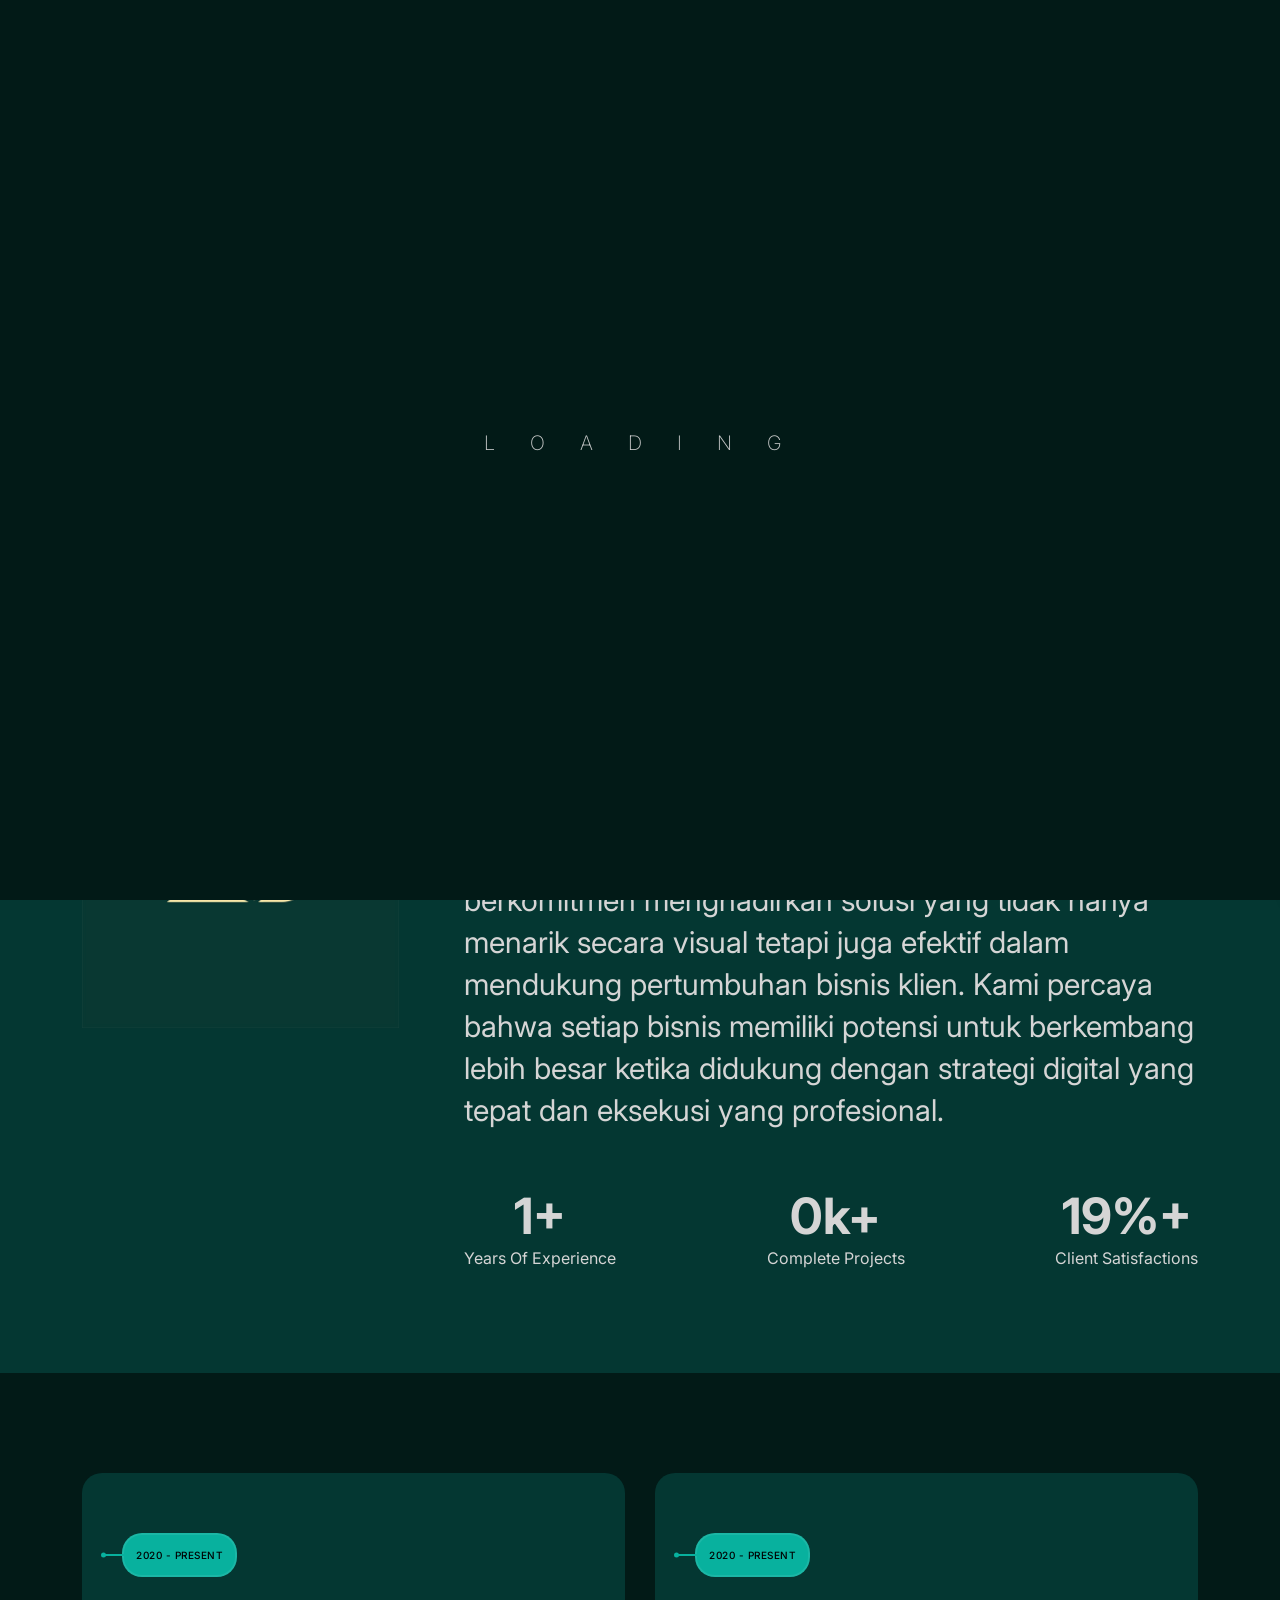
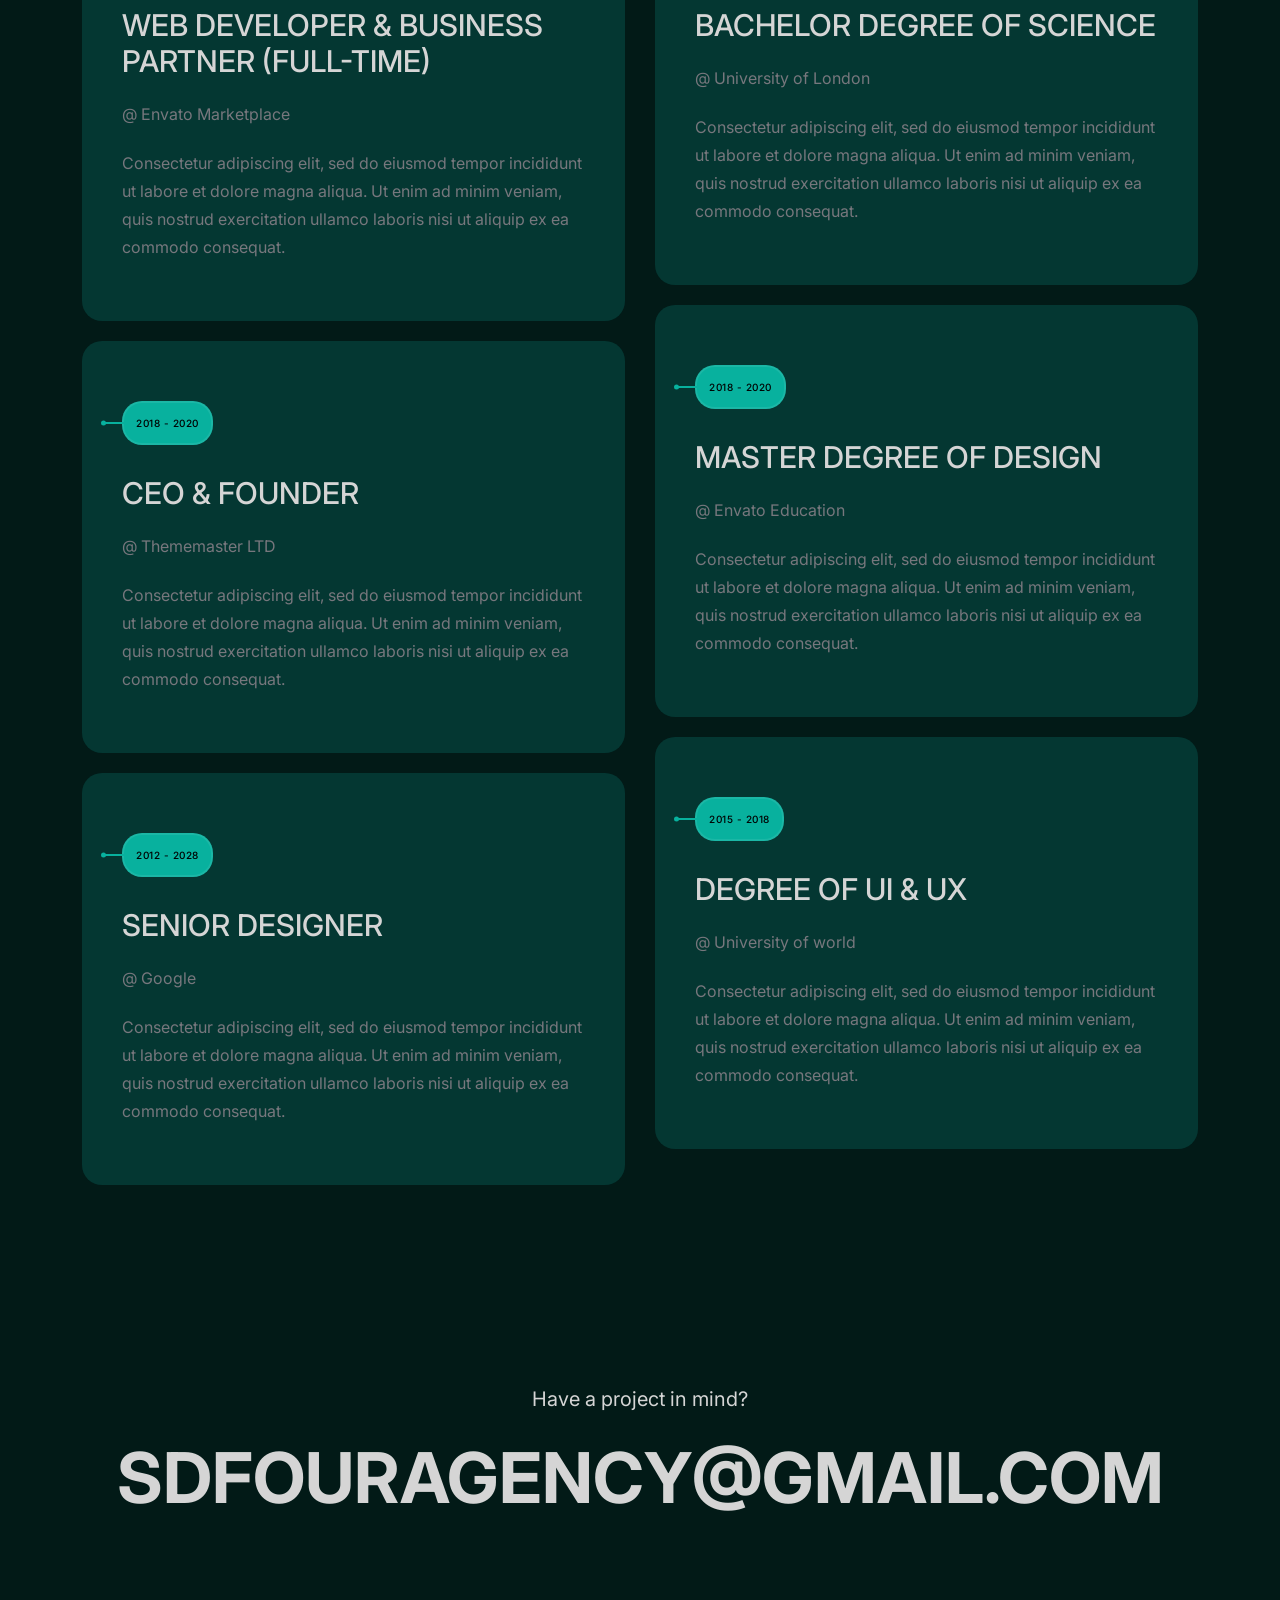
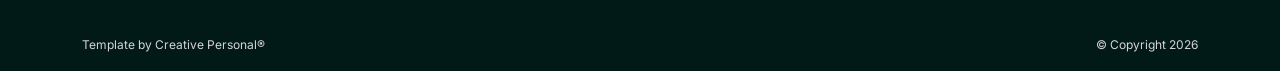
==== commit 01c4d0d6: "update about" ====
--- a/about.html
+++ b/about.html
@@ -139,11 +139,11 @@
       <div class="container">
         <div class="row align-items-center text-center">
           <div class="col-lg-12">
-            <h2>About Me</h2>
+            <h2>Tentang Kami</h2>
             <div class="breadcrumb__list">
-              <span><a href="#">Home</a></span>
+              <span><a href="#">Beranda</a></span>
               <span class="dvdr"><i class="fa-regular fa-angle-right"></i></span>
-              <span>About</span>
+              <span>Tentang</span>
             </div>
           </div>
         </div>
@@ -156,7 +156,7 @@
         <div class="row">
           <div class="col-xl-12 col-lg-12">
             <div class="section-title section-white-title wow fadeInUp delay-0-2s">
-              <h2>About Me</h2>
+              <h2>Tentang Kami</h2>
             </div>
           </div>
         </div>
@@ -168,8 +168,9 @@
           <div class="col-lg-8 col-sm-12">
             <div class="about-content-part wow fadeInUp delay-0-2s">
               <p>
-                I’m Noir Enna, a seasoned UX designer with over 8 years of experience in crafting intuitive and engaging digital experiences. My journey began with a background in graphic design, where I discovered my passion for
-                understanding user behavior and translating it into seamless interactions.
+                Kami adalah tim yang berfokus pada pengembangan solusi digital untuk membantu bisnis berkembang di era modern. Melalui layanan pembuatan website, digital marketing, dan pengembangan identitas bisnis, kami berkomitmen
+                menghadirkan solusi yang tidak hanya menarik secara visual tetapi juga efektif dalam mendukung pertumbuhan bisnis klien. Kami percaya bahwa setiap bisnis memiliki potensi untuk berkembang lebih besar ketika didukung dengan
+                strategi digital yang tepat dan eksekusi yang profesional.
               </p>
             </div>
             <!-- START COUNTER DESIGN AREA -->
@@ -265,7 +266,7 @@
           <div class="col-lg-12">
             <div class="footer-top">
               <p>Have a project in mind?</p>
-              <h2><a href="mailto:hello@websitename.com">Hello@noir.com</a></h2>
+              <h2><a href="mailto:hello@websitename.com">Sdfouragency@gmail.com</a></h2>
             </div>
           </div>
         </div>
@@ -274,7 +275,7 @@
             <p class="copy-left-text">Template by <a href="https://themeforest.net/user/creativepersonal/portfolio">Creative Personal®</a></p>
           </div>
           <div class="col-lg-6 col-sm-6">
-            <p class="copy-right-text">&copy; Copyright 2024</p>
+            <p class="copy-right-text">&copy; Copyright 2026</p>
           </div>
         </div>
       </div>
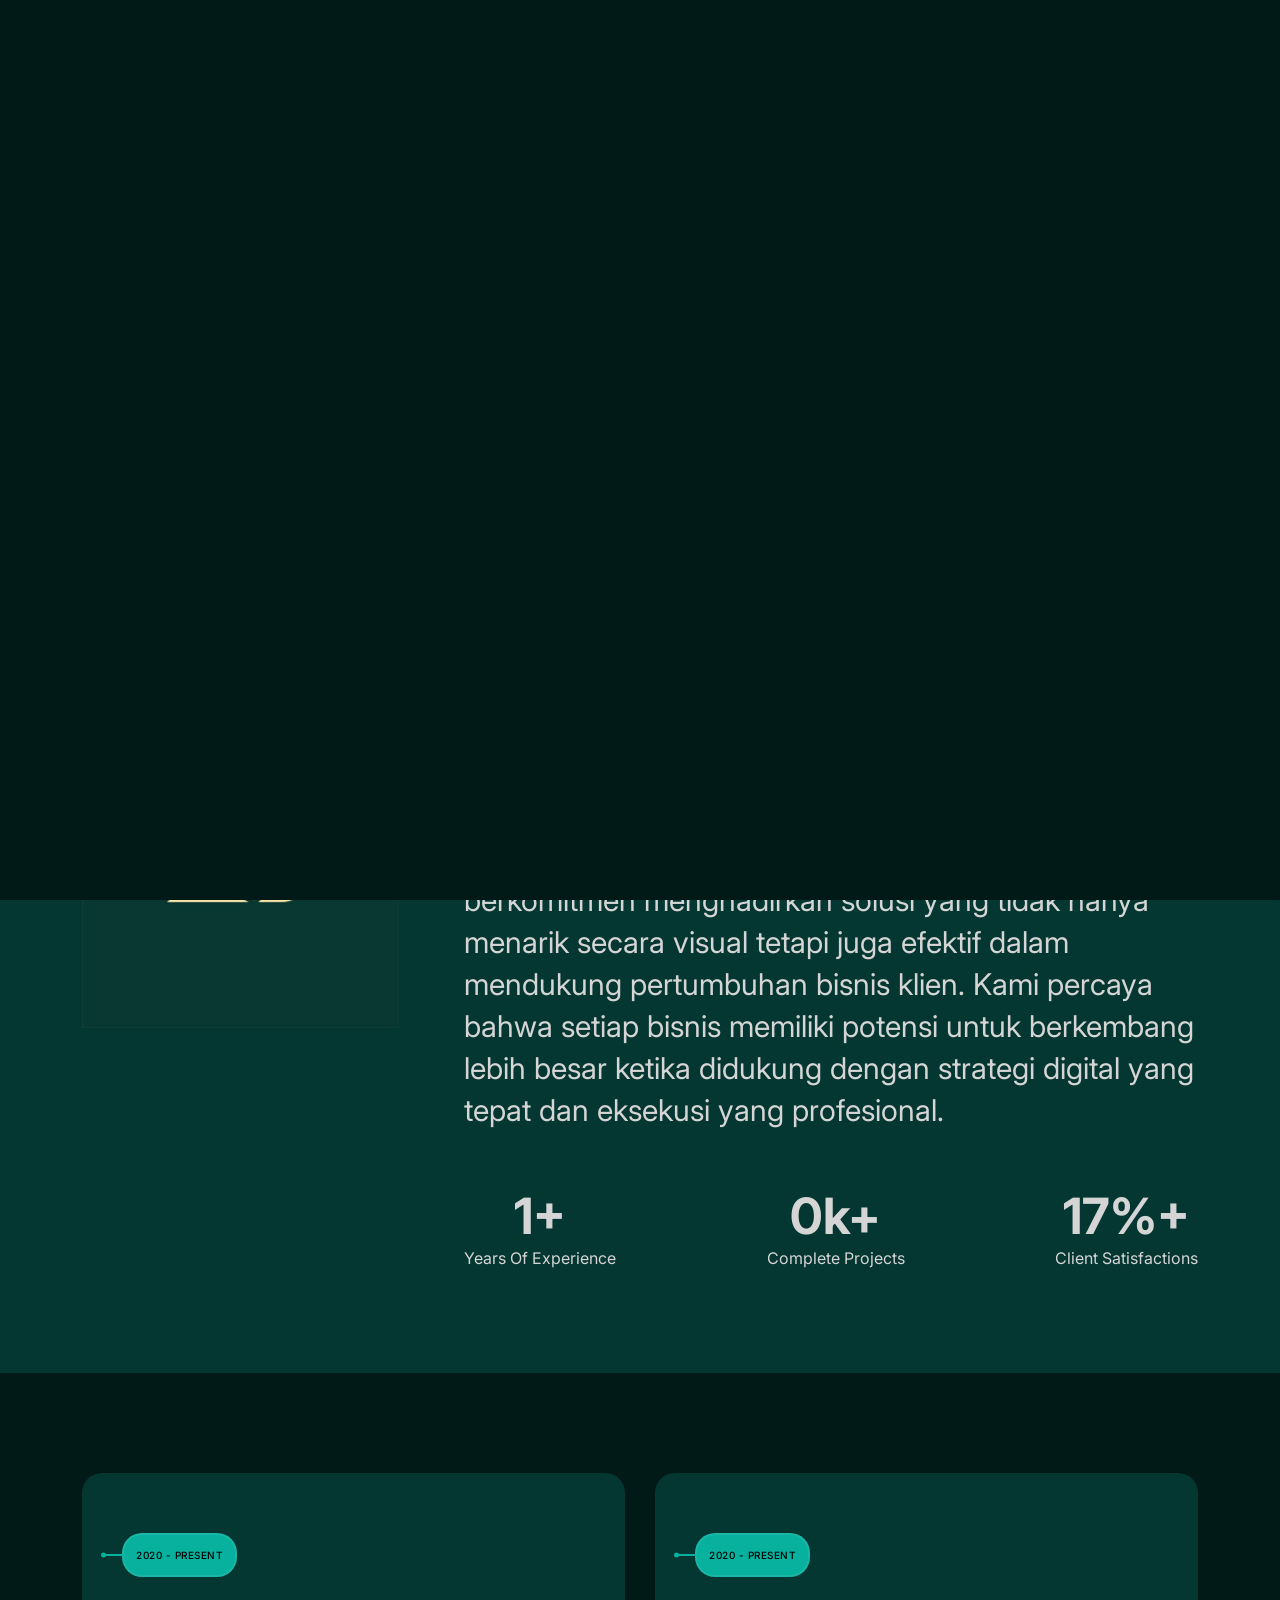
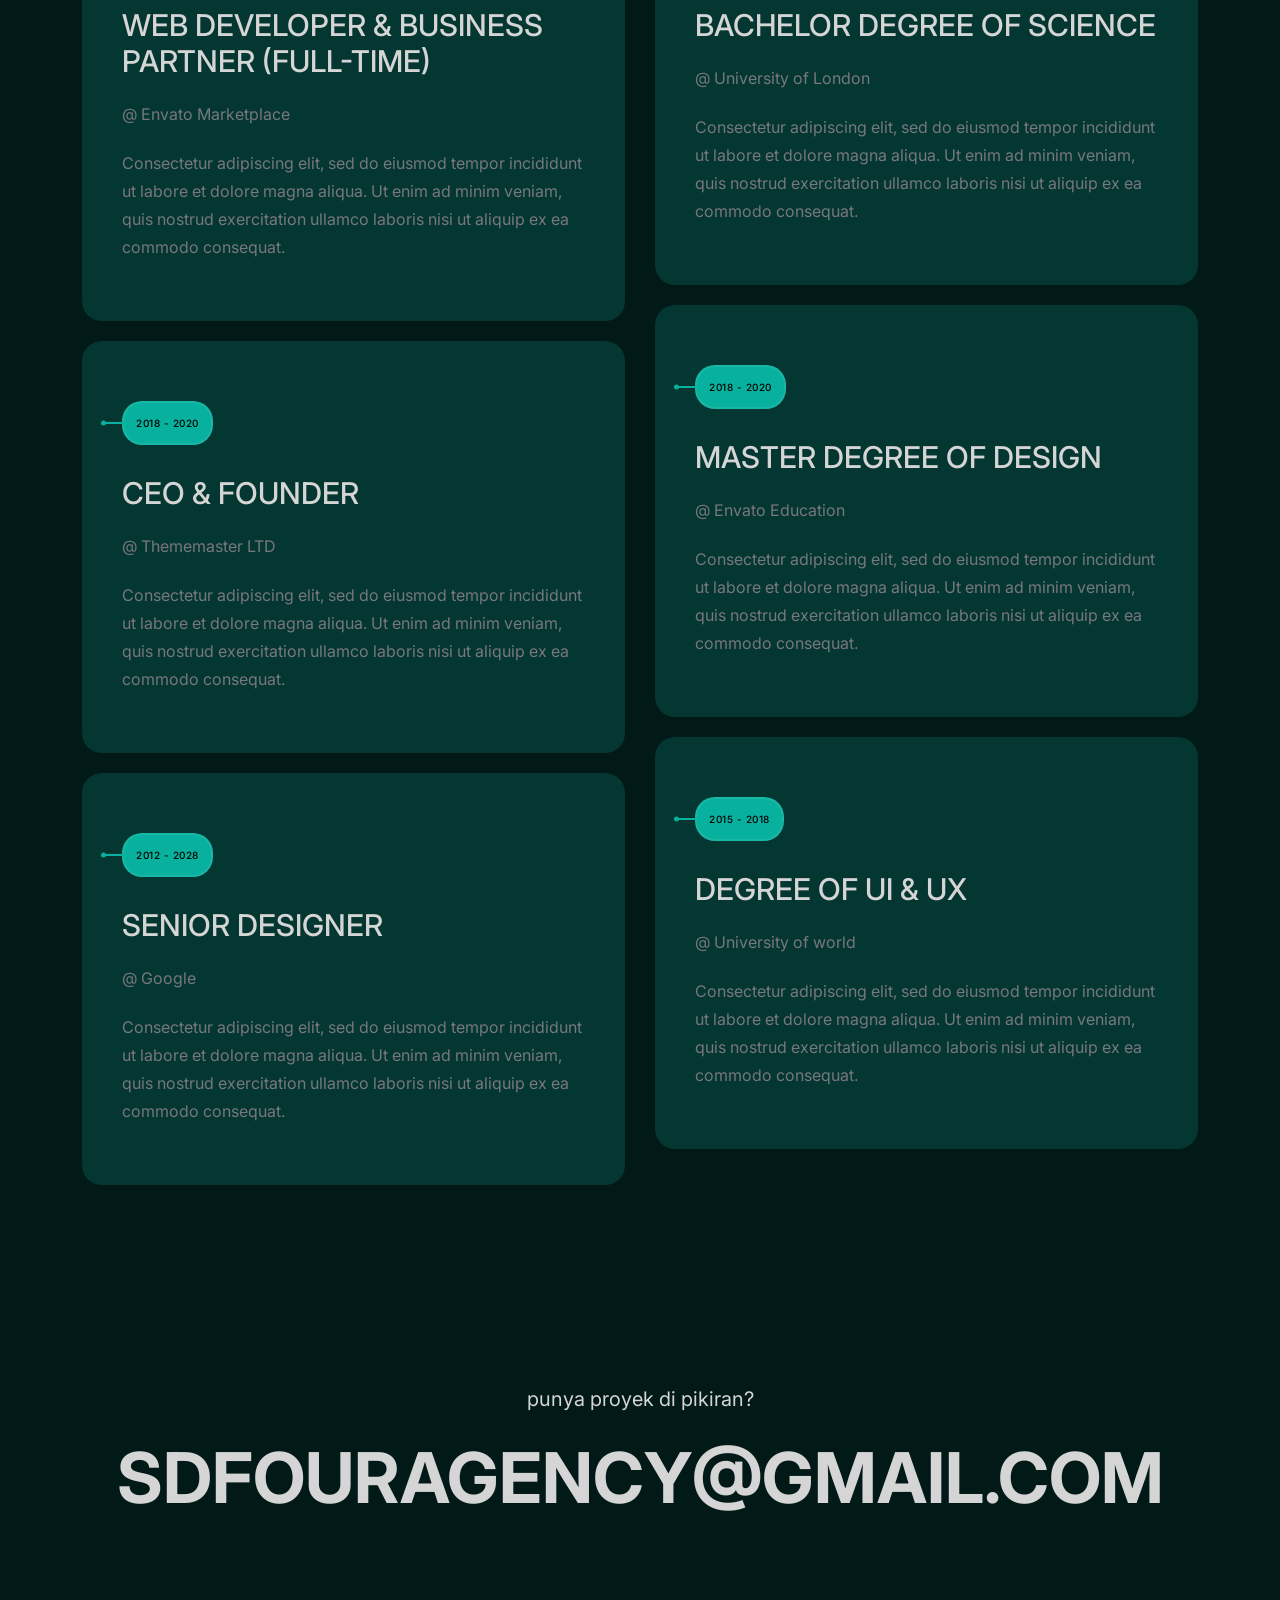
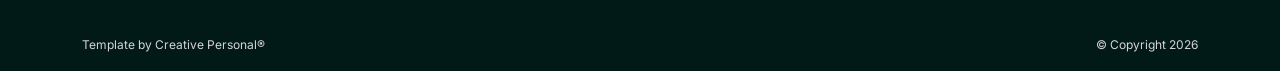
==== commit 26079ec5: "update" ====
--- a/about.html
+++ b/about.html
@@ -93,17 +93,17 @@
                 <div class="main-menu">
                   <nav id="mobile-menu">
                     <ul class="onepage">
-                      <li><a href="index.html" class="linkstyle">Home</a></li>
-                      <li><a href="service.html" class="linkstyle">services</a></li>
-                      <li><a href="projects.html" class="linkstyle">Projects</a></li>
-                      <li><a href="about.html" class="linkstyle">about</a></li>
-                      <li><a href="contact.html" class="linkstyle">Contact</a></li>
+                      <li><a href="index.html" class="linkstyle">Beranda</a></li>
+                      <li><a href="service.html" class="linkstyle">Layanan</a></li>
+                      <li><a href="projects.html" class="linkstyle">Proyek</a></li>
+                      <li><a href="about.html" class="linkstyle">Tentang</a></li>
+                      <li><a href="contact.html" class="linkstyle">Kontak</a></li>
                       <li class="has-dropdown">
-                        <a href="#" class="linkstyle">Pages</a>
+                        <a href="#" class="linkstyle">Halaman</a>
                         <ul class="sub-menu">
                           <li><a href="blog.html">Blog</a></li>
-                          <li><a href="terms.html">Terms & Conditions</a></li>
-                          <li><a href="privacy.html">Privacy Policy</a></li>
+                          <li><a href="terms.html">Syarat & Ketentuan</a></li>
+                          <li><a href="privacy.html">Kebijakan Privasi</a></li>
                         </ul>
                       </li>
                     </ul>
@@ -265,7 +265,7 @@
         <div class="row">
           <div class="col-lg-12">
             <div class="footer-top">
-              <p>Have a project in mind?</p>
+              <p>punya proyek di pikiran?</p>
               <h2><a href="mailto:hello@websitename.com">Sdfouragency@gmail.com</a></h2>
             </div>
           </div>
--- a/assets/css/style.css
+++ b/assets/css/style.css
@@ -27,47 +27,43 @@
 * ----------------------------------------------------------------------------------------
 */
 
-
 /*
 * ----------------------------------------------------------------------------------------
 * 01.GLOBAL STYLE
 * ----------------------------------------------------------------------------------------
 */
 :root {
-    --primary-color: #08b19e;
-    --text-color: #d5d5d5;
-    --heading-color: #fae2a6;
-    --subtitle-color: #d5d5d5;
-    --lighter-color: #f7f7f7;
-    --black-color: #043732;
-    --border-color: rgba(255, 255, 255, 0.0784313725);
-    --button-border: rgba(119, 119, 125, .2);
-    --body-background: #021a17;
-    --grey-bg: #E6EAEE;
-    --text-font: "Inter", sans-serif;
-    --title-font: "Inter", sans-serif;
-}
-
+  --primary-color: #08b19e;
+  --text-color: #d5d5d5;
+  --heading-color: #fae2a6;
+  --subtitle-color: #d5d5d5;
+  --lighter-color: #f7f7f7;
+  --black-color: #043732;
+  --border-color: rgba(255, 255, 255, 0.0784313725);
+  --button-border: rgba(119, 119, 125, 0.2);
+  --body-background: #021a17;
+  --grey-bg: #e6eaee;
+  --text-font: "Inter", sans-serif;
+  --title-font: "Inter", sans-serif;
+}
 
 * {
-    margin: 0;
-    padding: 0;
-    border: none;
-    outline: none;
-    box-shadow: none;
+  margin: 0;
+  padding: 0;
+  border: none;
+  outline: none;
+  box-shadow: none;
 }
 
 body {
-    color: var(--text-color);
-    background: var(--body-background);
-    font-weight: 400;
-    line-height: 30px;
-    font-size: 16px;
-    font-family: var(--text-font);
-    overflow-x: hidden;
-
-}
-
+  color: var(--text-color);
+  background: var(--body-background);
+  font-weight: 400;
+  line-height: 30px;
+  font-size: 16px;
+  font-family: var(--text-font);
+  overflow-x: hidden;
+}
 
 h1,
 .h1,
@@ -82,122 +78,115 @@
 h6,
 .h6,
 .accordion-item .accordion-button {
-    color: var(--main-color);
-    font-family: var(--title-font);
+  color: var(--main-color);
+  font-family: var(--title-font);
 }
 
 h1,
 .h1 {
-    font-size: 58px;
+  font-size: 58px;
 }
 
 h2,
 .h2 {
-    font-size: 22px;
+  font-size: 22px;
 }
 
 h3,
 .h3 {
-    line-height: 1.3;
-    font-size: 30px;
+  line-height: 1.3;
+  font-size: 30px;
 }
 
 h4,
 .h4 {
-    line-height: 1.1;
-    font-size: 24px;
+  line-height: 1.1;
+  font-size: 24px;
 }
 
 h5,
 .h5 {
-    line-height: 1.4;
-    font-size: 20px;
+  line-height: 1.4;
+  font-size: 20px;
 }
 
 h6,
 .h6 {
-    font-size: 16px;
-}
-
+  font-size: 16px;
+}
 
 p {
-    line-height: 28px;
+  line-height: 28px;
 }
 
 ul,
 li {
-    margin: 0;
-    padding: 0;
+  margin: 0;
+  padding: 0;
 }
 
 fieldset {
-    border: 0 none;
-    margin: 0 auto;
-    padding: 0;
+  border: 0 none;
+  margin: 0 auto;
+  padding: 0;
 }
 
 .no-padding {
-    padding: 0 !important;
+  padding: 0 !important;
 }
 
 a {
-    color: var(--text-color);
-    cursor: pointer;
-    outline: none;
-    -webkit-transition: 0.5s;
-    transition: 0.5s;
-    text-decoration: none;
-    font-family: var(--title-font);
-
+  color: var(--text-color);
+  cursor: pointer;
+  outline: none;
+  -webkit-transition: 0.5s;
+  transition: 0.5s;
+  text-decoration: none;
+  font-family: var(--title-font);
 }
 
 a:hover,
 a:focus,
 a:visited {
-    text-decoration: none;
-    outline: none;
-
+  text-decoration: none;
+  outline: none;
 }
 
 a:hover {
-    color: var(--primary-color);
-
-}
-
+  color: var(--primary-color);
+}
 
 ul,
 li {
-    list-style: none;
-    padding: 0;
-    margin: 0;
+  list-style: none;
+  padding: 0;
+  margin: 0;
 }
 
 img {
-    max-width: 100%;
-    display: inline-block;
+  max-width: 100%;
+  display: inline-block;
 }
 
 mark {
-    color: var(--primary-color);
-    background: transparent;
-    text-decoration: underline;
-}
-
-
+  color: var(--primary-color);
+  background: transparent;
+  text-decoration: underline;
+}
 
 input,
 select,
 textarea,
 .nice-select,
 .form-control {
-    width: 100%;
-    height: auto;
-    border: none;
-    font-size: 20px;
-    border-radius: 0;
-    padding: 20px 0;
-    background-color: #fff;
-    border-bottom: 1px solid var(--primary-color)
+  width: 100%;
+  height: auto;
+  border: none;
+  font-size: 20px;
+  border-radius: 0;
+  padding: 20px 0;
+  background-color: #fff;
+  border-bottom: 1px solid var(--primary-color);
 }
 
 input::-webkit-input-placeholder,
@@ -205,9 +194,9 @@
 textarea::-webkit-input-placeholder,
 .nice-select::-webkit-input-placeholder,
 .form-control::-webkit-input-placeholder {
-    color: var(--text-color);
-    opacity: .4;
-    -ms-filter: "progid:DXImageTransform.Microsoft.Alpha(Opacity=40)";
+  color: var(--text-color);
+  opacity: 0.4;
+  -ms-filter: "progid:DXImageTransform.Microsoft.Alpha(Opacity=40)";
 }
 
 input:-ms-input-placeholder,
@@ -215,9 +204,9 @@
 textarea:-ms-input-placeholder,
 .nice-select:-ms-input-placeholder,
 .form-control:-ms-input-placeholder {
-    color: var(--text-color);
-    opacity: .4;
-    -ms-filter: "progid:DXImageTransform.Microsoft.Alpha(Opacity=40)";
+  color: var(--text-color);
+  opacity: 0.4;
+  -ms-filter: "progid:DXImageTransform.Microsoft.Alpha(Opacity=40)";
 }
 
 input::-ms-input-placeholder,
@@ -225,9 +214,9 @@
 textarea::-ms-input-placeholder,
 .nice-select::-ms-input-placeholder,
 .form-control::-ms-input-placeholder {
-    color: var(--text-color);
-    opacity: .4;
-    -ms-filter: "progid:DXImageTransform.Microsoft.Alpha(Opacity=40)";
+  color: var(--text-color);
+  opacity: 0.4;
+  -ms-filter: "progid:DXImageTransform.Microsoft.Alpha(Opacity=40)";
 }
 
 input::-webkit-input-placeholder,
@@ -235,9 +224,9 @@
 textarea::-webkit-input-placeholder,
 .nice-select::-webkit-input-placeholder,
 .form-control::-webkit-input-placeholder {
-    color: var(--text-color);
-    opacity: .4;
-    -ms-filter: "progid:DXImageTransform.Microsoft.Alpha(Opacity=40)";
+  color: var(--text-color);
+  opacity: 0.4;
+  -ms-filter: "progid:DXImageTransform.Microsoft.Alpha(Opacity=40)";
 }
 
 input::-moz-placeholder,
@@ -245,9 +234,9 @@
 textarea::-moz-placeholder,
 .nice-select::-moz-placeholder,
 .form-control::-moz-placeholder {
-    color: var(--text-color);
-    opacity: .4;
-    -ms-filter: "progid:DXImageTransform.Microsoft.Alpha(Opacity=40)";
+  color: var(--text-color);
+  opacity: 0.4;
+  -ms-filter: "progid:DXImageTransform.Microsoft.Alpha(Opacity=40)";
 }
 
 input:-ms-input-placeholder,
@@ -255,9 +244,9 @@
 textarea:-ms-input-placeholder,
 .nice-select:-ms-input-placeholder,
 .form-control:-ms-input-placeholder {
-    color: var(--text-color);
-    opacity: .4;
-    -ms-filter: "progid:DXImageTransform.Microsoft.Alpha(Opacity=40)";
+  color: var(--text-color);
+  opacity: 0.4;
+  -ms-filter: "progid:DXImageTransform.Microsoft.Alpha(Opacity=40)";
 }
 
 input::placeholder,
@@ -265,9 +254,9 @@
 textarea::placeholder,
 .nice-select::placeholder,
 .form-control::placeholder {
-    color: var(--text-color);
-    opacity: .4;
-    -ms-filter: "progid:DXImageTransform.Microsoft.Alpha(Opacity=40)";
+  color: var(--text-color);
+  opacity: 0.4;
+  -ms-filter: "progid:DXImageTransform.Microsoft.Alpha(Opacity=40)";
 }
 
 input:focus,
@@ -275,85 +264,84 @@
 textarea:focus,
 .nice-select:focus,
 .form-control:focus {
-    border-bottom: 2px solid var(--primary-color);
+  border-bottom: 2px solid var(--primary-color);
 }
 
 .nice-select {
-    font-size: 20px;
-    line-height: 1.3;
+  font-size: 20px;
+  line-height: 1.3;
 }
 
 .nice-select:after {
-    width: 8px;
-    height: 8px;
-    right: 8px;
-    border-color: var(--heading-color);
+  width: 8px;
+  height: 8px;
+  right: 8px;
+  border-color: var(--heading-color);
 }
 
 .nice-select .current {
-    font-weight: 500;
-    color: var(--heading-color);
+  font-weight: 500;
+  color: var(--heading-color);
 }
 
 .nice-select .list {
-    min-width: 100%;
-    border-radius: 0;
+  min-width: 100%;
+  border-radius: 0;
 }
 
 textarea {
-    display: inherit;
-    padding-top: 20px;
+  display: inherit;
+  padding-top: 20px;
 }
 
 label {
-    cursor: pointer;
-    font-weight: 500;
-    margin-bottom: 5px;
-    color: var(--main-color);
+  cursor: pointer;
+  font-weight: 500;
+  margin-bottom: 5px;
+  color: var(--main-color);
 }
 
 .form-group {
-    position: relative;
-    margin-bottom: 15px;
+  position: relative;
+  margin-bottom: 15px;
 }
 
 input:focus,
 button:focus,
 .form-control:focus {
-    outline: none;
-    box-shadow: none;
-    border-color: #cfdbf1;
-}
-
-input[type=search]::-ms-clear {
-    display: none;
-    width: 0;
-    height: 0;
-}
-
-input[type=search]::-ms-reveal {
-    display: none;
-    width: 0;
-    height: 0;
-}
-
-input[type=search]::-webkit-search-decoration,
-input[type=search]::-webkit-search-cancel-button,
-input[type=search]::-webkit-search-results-button,
-input[type=search]::-webkit-search-results-decoration {
-    display: none;
-}
-
-input[type=checkbox],
-input[type=radio] {
-    height: auto;
-    width: auto;
+  outline: none;
+  box-shadow: none;
+  border-color: #cfdbf1;
+}
+
+input[type="search"]::-ms-clear {
+  display: none;
+  width: 0;
+  height: 0;
+}
+
+input[type="search"]::-ms-reveal {
+  display: none;
+  width: 0;
+  height: 0;
+}
+
+input[type="search"]::-webkit-search-decoration,
+input[type="search"]::-webkit-search-cancel-button,
+input[type="search"]::-webkit-search-results-button,
+input[type="search"]::-webkit-search-results-decoration {
+  display: none;
+}
+
+input[type="checkbox"],
+input[type="radio"] {
+  height: auto;
+  width: auto;
 }
 
 html {
-    scroll-behavior: unset !important;
-}
-
+  scroll-behavior: unset !important;
+}
 
 /*
 * ----------------------------------------------------------------------------------------
@@ -362,437 +350,426 @@
 */
 
 .no-gap {
-    margin-left: 0;
-    margin-right: 0;
-}
-
-.no-gap>div {
-    padding-left: 0;
-    padding-right: 0;
+  margin-left: 0;
+  margin-right: 0;
+}
+
+.no-gap > div {
+  padding-left: 0;
+  padding-right: 0;
 }
 
 .section-title {
-    margin-bottom: 50px;
-    text-align: center;
+  margin-bottom: 50px;
+  text-align: center;
 }
 
 .has-border {
-    border-bottom: 1px solid #454545;
+  border-bottom: 1px solid #454545;
 }
 
 .section-title .sub-title {
-    font-weight: 500;
-    display: block;
-    color: rgba(255, 255, 255, 0.65);
+  font-weight: 500;
+  display: block;
+  color: rgba(255, 255, 255, 0.65);
 }
 
 .section-black-title h2 {
-    color: var(--main-color);
+  color: var(--main-color);
 }
 
 .section-white-title h2 {
-    color: var(--heading-color);
+  color: var(--heading-color);
 }
 
 .section-title h2 {
-    margin-bottom: 15px;
-    font-size: 60px;
-    line-height: 70px;
-    text-transform: uppercase;
-    padding-bottom: 20px;
+  margin-bottom: 15px;
+  font-size: 60px;
+  line-height: 70px;
+  text-transform: uppercase;
+  padding-bottom: 20px;
 }
 
 .section-title p {
-    font-size: 16px;
-    text-transform: uppercase;
+  font-size: 16px;
+  text-transform: uppercase;
 }
 
 .section-title h2 span {
-    color: var(--main-color);
-}
-
+  color: var(--main-color);
+}
 
 .section-title h6 {
-    font-size: 18px;
+  font-size: 18px;
 }
 
 .section-title h6 span {
-    color: var(--primary-color);
+  color: var(--primary-color);
 }
 
 .theme-btn {
-    background: var(--primary-color);
-    color: var(--text-color);
-    cursor: pointer;
-    display: inline-block;
-    border: 1px solid var(--button-border);
-    font-size: 14px;
-    font-weight: 500;
-    line-height: 20px;
-    margin: 0 5px 10px 0;
-    overflow: visible;
-    border-radius: 2px;
-    padding: 20px 34px;
-    text-align: center;
-    text-transform: none;
-    -webkit-transition: .3s;
-    transition: .3s
+  background: var(--primary-color);
+  color: var(--text-color);
+  cursor: pointer;
+  display: inline-block;
+  border: 1px solid var(--button-border);
+  font-size: 14px;
+  font-weight: 500;
+  line-height: 20px;
+  margin: 0 5px 10px 0;
+  overflow: visible;
+  border-radius: 2px;
+  padding: 20px 34px;
+  text-align: center;
+  text-transform: none;
+  -webkit-transition: 0.3s;
+  transition: 0.3s;
 }
 
 .theme-btn-two {
-    background: var(--primary-color);
-    color: var(--black-color);
-
+  background: var(--primary-color);
+  color: var(--black-color);
 }
 
 .theme-btn:focus {
-    text-decoration: none;
-    -webkit-transition: .3s;
-    transition: .3s
+  text-decoration: none;
+  -webkit-transition: 0.3s;
+  transition: 0.3s;
 }
 
 .theme-btn i {
-    margin-left: 4px;
+  margin-left: 4px;
 }
 
 .theme-btn:hover {
-    border: 1px solid var(--button-border);
-    text-decoration: none;
-    color: var(--main-color);
-    -webkit-transition: .3s;
-    transition: .3s;
-    background: var(--black-color);
+  border: 1px solid var(--button-border);
+  text-decoration: none;
+  color: var(--main-color);
+  -webkit-transition: 0.3s;
+  transition: 0.3s;
+  background: var(--black-color);
 }
 
 .theme-btn-two:hover {
-    border: 1px solid var(--body-color);
-    text-decoration: none;
-    color: var(--heading-color);
+  border: 1px solid var(--body-color);
+  text-decoration: none;
+  color: var(--heading-color);
 }
 
 .theme-btn:active {
-    box-shadow: rgba(0, 0, 0, .125) 0 3px 5px inset;
-    outline: 0;
-}
-
+  box-shadow: rgba(0, 0, 0, 0.125) 0 3px 5px inset;
+  outline: 0;
+}
 
 .details-btn {
-    width: 50px;
-    height: 50px;
-    background: #131313;
-    line-height: 50px;
-    border-radius: 50%;
-    text-align: center;
-    display: inline-block;
-    -webkit-transform: rotate(-45deg);
-    transform: rotate(-45deg);
-    border: 1px solid var(--border-color);
+  width: 50px;
+  height: 50px;
+  background: #131313;
+  line-height: 50px;
+  border-radius: 50%;
+  text-align: center;
+  display: inline-block;
+  -webkit-transform: rotate(-45deg);
+  transform: rotate(-45deg);
+  border: 1px solid var(--border-color);
 }
 
 .details-btn:hover {
-    color: var(--black-color);
-    background: var(--primary-color);
+  color: var(--black-color);
+  background: var(--primary-color);
 }
 
 .read-more {
-    color: white;
-    font-size: 14px;
-    -webkit-box-align: center;
-    -ms-flex-align: center;
-    align-items: center;
-    display: -webkit-inline-box;
-    display: -ms-inline-flexbox;
-    display: inline-flex;
-    text-transform: capitalize;
+  color: white;
+  font-size: 14px;
+  -webkit-box-align: center;
+  -ms-flex-align: center;
+  align-items: center;
+  display: -webkit-inline-box;
+  display: -ms-inline-flexbox;
+  display: inline-flex;
+  text-transform: capitalize;
 }
 
 .read-more i {
-    float: right;
-    margin-top: 2px;
-    margin-left: 7px;
-    -webkit-transition: 0.5s;
-    transition: 0.5s;
+  float: right;
+  margin-top: 2px;
+  margin-left: 7px;
+  -webkit-transition: 0.5s;
+  transition: 0.5s;
 }
 
 .read-more:hover {
-    color: var(--primary-color);
+  color: var(--primary-color);
 }
 
 .read-more:hover i {
-    margin-left: 10px;
+  margin-left: 10px;
 }
 
 .list-style-one li {
-    color: white;
-    display: -webkit-box;
-    display: -ms-flexbox;
-    display: flex;
-    font-weight: 500;
-    -webkit-box-align: center;
-    -ms-flex-align: center;
-    align-items: center;
-}
-
+  color: white;
+  display: -webkit-box;
+  display: -ms-flexbox;
+  display: flex;
+  font-weight: 500;
+  -webkit-box-align: center;
+  -ms-flex-align: center;
+  align-items: center;
+}
 
 .list-style-one li:not(:last-child) {
-    margin-bottom: 10px;
+  margin-bottom: 10px;
 }
 
 .list-style-one.two-column {
-    display: -webkit-box;
-    display: -ms-flexbox;
-    display: flex;
-    -ms-flex-wrap: wrap;
-    flex-wrap: wrap;
-    margin-top: 30px;
+  display: -webkit-box;
+  display: -ms-flexbox;
+  display: flex;
+  -ms-flex-wrap: wrap;
+  flex-wrap: wrap;
+  margin-top: 30px;
 }
 
 .list-style-one.two-column li {
-    width: 48%;
-    color: rgb(119, 119, 125);
-    font-size: 16px;
-}
-
+  width: 48%;
+  color: rgb(119, 119, 125);
+  font-size: 16px;
+}
 
 .list-style-one.two-column li i {
-    padding-right: 10px;
+  padding-right: 10px;
 }
 
 .list-style-two li {
-    display: -webkit-box;
-    display: -ms-flexbox;
-    display: flex;
-    -webkit-box-align: center;
-    -ms-flex-align: center;
-    align-items: center;
-}
-
-
+  display: -webkit-box;
+  display: -ms-flexbox;
+  display: flex;
+  -webkit-box-align: center;
+  -ms-flex-align: center;
+  align-items: center;
+}
 
 .list-style-two li:before {
-    content: "\f00c";
-    line-height: 1;
-    font-size: 16px;
-    margin-right: 20px;
-    color: var(--lighter-color);
-    width: 30px;
-    height: 30px;
-    background: var(--primary-color);
-    line-height: 30px;
-    border-radius: 50%;
-    text-align: center;
-    font-family: "Font Awesome 5 Pro";
+  content: "\f00c";
+  line-height: 1;
+  font-size: 16px;
+  margin-right: 20px;
+  color: var(--lighter-color);
+  width: 30px;
+  height: 30px;
+  background: var(--primary-color);
+  line-height: 30px;
+  border-radius: 50%;
+  text-align: center;
+  font-family: "Font Awesome 5 Pro";
 }
 
 .list-style-two li:not(:last-child) {
-    margin-bottom: 25px;
+  margin-bottom: 25px;
 }
 
 .social-style-one {
-    -ms-flex-wrap: wrap;
-    flex-wrap: wrap;
-    display: -webkit-inline-box;
-    display: -ms-inline-flexbox;
-    display: inline-flex;
-    margin-left: -5px;
-    margin-right: -5px;
+  -ms-flex-wrap: wrap;
+  flex-wrap: wrap;
+  display: -webkit-inline-box;
+  display: -ms-inline-flexbox;
+  display: inline-flex;
+  margin-left: -5px;
+  margin-right: -5px;
 }
 
 .social-style-one a {
-    color: #B0AFAF;
-    font-size: 14px;
-    margin-left: 5px;
-    margin-right: 5px;
-    width: 35px;
-    height: 35px;
-    background: #0C0B0B;
-    line-height: 35px;
-    border-radius: 50%;
-    text-align: center;
+  color: #b0afaf;
+  font-size: 14px;
+  margin-left: 5px;
+  margin-right: 5px;
+  width: 35px;
+  height: 35px;
+  background: #0c0b0b;
+  line-height: 35px;
+  border-radius: 50%;
+  text-align: center;
 }
 
 .social-style-one a:hover {
-    color: var(--black-color);
-    background: var(--primary-color);
+  color: var(--black-color);
+  background: var(--primary-color);
 }
 
 .social-style-two {
-    -ms-flex-wrap: wrap;
-    flex-wrap: wrap;
-    display: -webkit-inline-box;
-    display: -ms-inline-flexbox;
-    display: inline-flex;
-    margin-left: -12px;
-    margin-right: -12px;
+  -ms-flex-wrap: wrap;
+  flex-wrap: wrap;
+  display: -webkit-inline-box;
+  display: -ms-inline-flexbox;
+  display: inline-flex;
+  margin-left: -12px;
+  margin-right: -12px;
 }
 
 .social-style-two a {
-    color: rgba(255, 255, 255, 0.35);
-    margin-left: 12px;
-    margin-right: 12px;
+  color: rgba(255, 255, 255, 0.35);
+  margin-left: 12px;
+  margin-right: 12px;
 }
 
 .social-style-two a:hover {
-    color: var(--primary-color);
-}
-
+  color: var(--primary-color);
+}
 
 .pagination {
-    -webkit-box-align: center;
-    -ms-flex-align: center;
-    -ms-grid-row-align: center;
-    align-items: center;
-    margin-left: -15px;
-    margin-right: -15px;
+  -webkit-box-align: center;
+  -ms-flex-align: center;
+  -ms-grid-row-align: center;
+  align-items: center;
+  margin-left: -15px;
+  margin-right: -15px;
 }
 
 .pagination li {
-    margin: 10px 15px 0;
+  margin: 10px 15px 0;
 }
 
 .pagination li a,
 .pagination li .page-link {
-    padding: 0;
-    border: none;
-    font-size: 24px;
-    box-shadow: none;
-    font-weight: 600;
-    color: var(--main-color);
-    background: transparent;
+  padding: 0;
+  border: none;
+  font-size: 24px;
+  box-shadow: none;
+  font-weight: 600;
+  color: var(--main-color);
+  background: transparent;
 }
 
 .pagination li.active .page-link,
 .pagination li:hover:not(.disabled) .page-link {
-    background: transparent;
-    color: var(--primary-color);
+  background: transparent;
+  color: var(--primary-color);
 }
 
 .ratting {
-    line-height: 1;
-    -webkit-box-align: center;
-    -ms-flex-align: center;
-    align-items: center;
-    display: -webkit-inline-box;
-    display: -ms-inline-flexbox;
-    display: inline-flex;
-    margin-left: -5px;
-    margin-right: -5px;
+  line-height: 1;
+  -webkit-box-align: center;
+  -ms-flex-align: center;
+  align-items: center;
+  display: -webkit-inline-box;
+  display: -ms-inline-flexbox;
+  display: inline-flex;
+  margin-left: -5px;
+  margin-right: -5px;
 }
 
 .ratting i {
-    margin: 5px;
-    color: #AB6034;
+  margin: 5px;
+  color: #ab6034;
 }
 
 .slick-arrow {
-    width: 40px;
-    height: 40px;
-    color: var(--black-color);
-    -webkit-transition: 0.5s;
-    transition: 0.5s;
-    line-height: 40px;
-    border-radius: 50%;
-    background: var(--main-color);
-    border: 1px solid var(--button-border);
+  width: 40px;
+  height: 40px;
+  color: var(--black-color);
+  -webkit-transition: 0.5s;
+  transition: 0.5s;
+  line-height: 40px;
+  border-radius: 50%;
+  background: var(--main-color);
+  border: 1px solid var(--button-border);
 }
 
 .slick-arrow:focus,
 .slick-arrow:hover {
-    color: var(--white-color);
-    background: transparent;
-    border-color: var(--main-color);
+  color: var(--white-color);
+  background: transparent;
+  border-color: var(--main-color);
 }
 
 .slider-arrows button:first-child {
-    margin-right: 5px;
-}
-
-.slider-arrows button:last-child {}
+  margin-right: 5px;
+}
+
+.slider-arrows button:last-child {
+}
 
 /*** Slick Dots ***/
 .slick-dots {
-    display: -webkit-box;
-    display: -ms-flexbox;
-    display: flex;
-    -webkit-box-align: center;
-    -ms-flex-align: center;
-    align-items: center;
-    -webkit-box-pack: center;
-    -ms-flex-pack: center;
-    justify-content: center;
+  display: -webkit-box;
+  display: -ms-flexbox;
+  display: flex;
+  -webkit-box-align: center;
+  -ms-flex-align: center;
+  align-items: center;
+  -webkit-box-pack: center;
+  -ms-flex-pack: center;
+  justify-content: center;
 }
 
 .slick-dots li {
-    position: relative;
-    cursor: pointer;
-    margin: 8px;
-    width: 6px;
-    height: 6px;
-    opacity: 0.3;
-    -ms-filter: "progid:DXImageTransform.Microsoft.Alpha(Opacity=30)";
-    -webkit-transition: 0.5s;
-    transition: 0.5s;
-    border-radius: 50%;
-    background: #1D1B1A;
+  position: relative;
+  cursor: pointer;
+  margin: 8px;
+  width: 6px;
+  height: 6px;
+  opacity: 0.3;
+  -ms-filter: "progid:DXImageTransform.Microsoft.Alpha(Opacity=30)";
+  -webkit-transition: 0.5s;
+  transition: 0.5s;
+  border-radius: 50%;
+  background: #1d1b1a;
 }
 
 .slick-dots li button {
-    opacity: 0;
-    -ms-filter: "progid:DXImageTransform.Microsoft.Alpha(Opacity=0)";
-    height: 0;
+  opacity: 0;
+  -ms-filter: "progid:DXImageTransform.Microsoft.Alpha(Opacity=0)";
+  height: 0;
 }
 
 .slick-dots li:before {
-    content: '';
-    width: 0;
-    height: 0;
-    left: 50%;
-    top: 50%;
-    -webkit-transition: 0.5s;
-    transition: 0.5s;
-    border-radius: 50%;
-    position: absolute;
-    border: 1px solid var(--primary-color);
-    -webkit-transform: translate(-50%, -50%);
-    transform: translate(-50%, -50%);
+  content: "";
+  width: 0;
+  height: 0;
+  left: 50%;
+  top: 50%;
+  -webkit-transition: 0.5s;
+  transition: 0.5s;
+  border-radius: 50%;
+  position: absolute;
+  border: 1px solid var(--primary-color);
+  -webkit-transform: translate(-50%, -50%);
+  transform: translate(-50%, -50%);
 }
 
 .slick-dots li.slick-active {
-    background: var(--primary-color);
-    opacity: 1;
-    -ms-filter: "progid:DXImageTransform.Microsoft.Alpha(Opacity=100)";
+  background: var(--primary-color);
+  opacity: 1;
+  -ms-filter: "progid:DXImageTransform.Microsoft.Alpha(Opacity=100)";
 }
 
 .slick-dots li.slick-active:before {
-    width: 21px;
-    height: 21px;
-}
-
-
-
+  width: 21px;
+  height: 21px;
+}
 
 .single-page-hero-area {
-    padding-top: 200px;
-    padding-bottom: 50px;
+  padding-top: 200px;
+  padding-bottom: 50px;
 }
 
 .single-page-hero-area h2 {
-    margin-bottom: 15px;
-    font-size: 80px;
-    text-transform: uppercase;
-    padding-bottom: 20px;
-    text-align: center;
-    color: var(--main-color);
+  margin-bottom: 15px;
+  font-size: 80px;
+  text-transform: uppercase;
+  padding-bottom: 20px;
+  text-align: center;
+  color: var(--main-color);
 }
 
 .single-page-hero-area p {
-    padding: 0px 200px;
-    font-size: 16px;
-    line-height: 24px;
-    text-align: center;
-    color: var(--main-color);
-}
-
+  padding: 0px 200px;
+  font-size: 16px;
+  line-height: 24px;
+  text-align: center;
+  color: var(--main-color);
+}
 
 /*
 * ----------------------------------------------------------------------------------------
@@ -801,223 +778,223 @@
 */
 
 .header-area {
-    position: relative;
-    left: 0px;
-    top: 0px;
-    z-index: 999;
-    width: 100%;
-    -webkit-transition: all 500ms ease;
-    transition: all 500ms ease;
+  position: relative;
+  left: 0px;
+  top: 0px;
+  z-index: 999;
+  width: 100%;
+  -webkit-transition: all 500ms ease;
+  transition: all 500ms ease;
 }
 
 .fixed-header .header-upper {
-    -webkit-transition: all 500ms ease;
-    transition: all 500ms ease;
-    border-bottom: 1px solid rgba(119, 119, 125, .2);
-    background: var(--black-color);
+  -webkit-transition: all 500ms ease;
+  transition: all 500ms ease;
+  border-bottom: 1px solid rgba(119, 119, 125, 0.2);
+  background: var(--black-color);
 }
 
 .fixed-header .header-inner {
-    padding: 15px 0px;
-    -webkit-transition: all 500ms ease;
-    transition: all 500ms ease;
+  padding: 15px 0px;
+  -webkit-transition: all 500ms ease;
+  transition: all 500ms ease;
 }
 
 .header-inner {
-    padding: 30px 0px;
-    -webkit-transition: all 500ms ease;
-    transition: all 500ms ease;
+  padding: 30px 0px;
+  -webkit-transition: all 500ms ease;
+  transition: all 500ms ease;
 }
 
 .main-header .header-upper {
-    z-index: 5;
-    width: 100%;
-    position: fixed;
-    -webkit-transition: all 500ms ease;
-    transition: all 500ms ease;
+  z-index: 5;
+  width: 100%;
+  position: fixed;
+  -webkit-transition: all 500ms ease;
+  transition: all 500ms ease;
 }
 
 .logo img {
-    width: 70px;
+  width: 70px;
 }
 
 .main-menu {
-    text-align: right;
+  text-align: right;
 }
 
 .main-menu ul li {
-    display: inline-block;
-    margin-left: 30px;
-    position: relative;
+  display: inline-block;
+  margin-left: 30px;
+  position: relative;
 }
 
 .main-menu ul li:last-child {
-    margin-right: 0;
-}
-
-.main-menu ul li.has-dropdown>a {
-    padding-right: 14px;
-}
-
-.main-menu ul li.has-dropdown>a:after {
-    position: absolute;
-    content: "\f107";
-    right: -4px;
-    top: 10px;
-    font-size: 16px;
-    color: var(--main-color);
-    font-family: "Font Awesome 6 Pro";
-    -webkit-transition: 0.3s;
-    transition: 0.3s;
-}
-
-.main-menu ul li .sub-menu li.has-dropdown>a:after {
-    right: 15px;
-    top: 6px;
+  margin-right: 0;
+}
+
+.main-menu ul li.has-dropdown > a {
+  padding-right: 14px;
+}
+
+.main-menu ul li.has-dropdown > a:after {
+  position: absolute;
+  content: "\f107";
+  right: -4px;
+  top: 10px;
+  font-size: 16px;
+  color: var(--main-color);
+  font-family: "Font Awesome 6 Pro";
+  -webkit-transition: 0.3s;
+  transition: 0.3s;
+}
+
+.main-menu ul li .sub-menu li.has-dropdown > a:after {
+  right: 15px;
+  top: 6px;
 }
 
 .main-menu ul li a {
-    font-size: 15px;
-    line-height: 20px;
-    font-weight: 500;
-    padding: 10px 0px;
-    display: inline-block;
-    -webkit-transition: 0.3s;
-    transition: 0.3s;
-    text-transform: uppercase;
-    color: var(--main-color);
+  font-size: 15px;
+  line-height: 20px;
+  font-weight: 500;
+  padding: 10px 0px;
+  display: inline-block;
+  -webkit-transition: 0.3s;
+  transition: 0.3s;
+  text-transform: uppercase;
+  color: var(--main-color);
 }
 
 .main-menu ul li .active {
-    color: var(--primary-color);
-}
-
-.main-menu ul li:hover>a {
-    color: var(--primary-color);
-}
-
-.main-menu ul li:hover>a:after {
-    color: var(--primary-color);
+  color: var(--primary-color);
+}
+
+.main-menu ul li:hover > a {
+  color: var(--primary-color);
+}
+
+.main-menu ul li:hover > a:after {
+  color: var(--primary-color);
 }
 
 .main-menu ul li:hover .sub-menu {
-    visibility: visible;
-    opacity: 1;
-    -ms-filter: "progid:DXImageTransform.Microsoft.Alpha(Opacity=100)";
-    top: 100%;
+  visibility: visible;
+  opacity: 1;
+  -ms-filter: "progid:DXImageTransform.Microsoft.Alpha(Opacity=100)";
+  top: 100%;
 }
 
 .main-menu ul li .sub-menu {
-    margin-top: 10px;
-    position: absolute;
-    left: 0;
-    top: 110%;
-    min-width: 200px;
-    background-color: var(--black-color);
-    opacity: 0;
-    -ms-filter: "progid:DXImageTransform.Microsoft.Alpha(Opacity=0)";
-    visibility: hidden;
-    z-index: 99;
-    box-shadow: 0 2px 6px 0 rgba(0, 0, 0, 0.16);
-    padding: 20px 0px 15px;
-    -webkit-transition: 0.3s;
-    transition: 0.3s;
-    border-top: 2px solid #000;
+  margin-top: 10px;
+  position: absolute;
+  left: 0;
+  top: 110%;
+  min-width: 200px;
+  background-color: var(--black-color);
+  opacity: 0;
+  -ms-filter: "progid:DXImageTransform.Microsoft.Alpha(Opacity=0)";
+  visibility: hidden;
+  z-index: 99;
+  box-shadow: 0 2px 6px 0 rgba(0, 0, 0, 0.16);
+  padding: 20px 0px 15px;
+  -webkit-transition: 0.3s;
+  transition: 0.3s;
+  border-top: 2px solid #000;
 }
 
 .main-menu ul li .sub-menu li {
-    margin: 0;
-    padding: 0;
-    display: inline;
-    position: relative;
-    width: 100%;
-    display: block;
+  margin: 0;
+  padding: 0;
+  display: inline;
+  position: relative;
+  width: 100%;
+  display: block;
 }
 
 .main-menu ul li .sub-menu li a {
-
-    display: block;
-    padding: 5px 25px;
-    -webkit-transition: 0.3s;
-    transition: 0.3s;
-    text-align: left;
-    font-size: 13px;
-    line-height: 20px;
-    font-weight: 400;
-    transition: 0.3s;
-    text-transform: uppercase;
-    color: var(--heading-color);
+  display: block;
+  padding: 5px 25px;
+  -webkit-transition: 0.3s;
+  transition: 0.3s;
+  text-align: left;
+  font-size: 13px;
+  line-height: 20px;
+  font-weight: 400;
+  transition: 0.3s;
+  text-transform: uppercase;
+  color: var(--heading-color);
 }
 
 .main-menu ul li .sub-menu li .active {
-    color: var(--primary-color);
-}
-
-.main-menu ul li .sub-menu li:hover>a {
-    color: var(--primary-color);
-}
-
-.main-menu ul li .sub-menu li>.sub-menu {
-    left: 120%;
-    top: 0;
-    visibility: hidden;
-    opacity: 0;
-    -ms-filter: "progid:DXImageTransform.Microsoft.Alpha(Opacity=0)";
-}
-
-.main-menu ul li .sub-menu li:hover>.sub-menu {
-    right: 100%;
-    left: auto;
-    visibility: visible;
-    opacity: 1;
-    -ms-filter: "progid:DXImageTransform.Microsoft.Alpha(Opacity=100)";
+  color: var(--primary-color);
+}
+
+.main-menu ul li .sub-menu li:hover > a {
+  color: var(--primary-color);
+}
+
+.main-menu ul li .sub-menu li > .sub-menu {
+  left: 120%;
+  top: 0;
+  visibility: hidden;
+  opacity: 0;
+  -ms-filter: "progid:DXImageTransform.Microsoft.Alpha(Opacity=0)";
+}
+
+.main-menu ul li .sub-menu li:hover > .sub-menu {
+  right: 100%;
+  left: auto;
+  visibility: visible;
+  opacity: 1;
+  -ms-filter: "progid:DXImageTransform.Microsoft.Alpha(Opacity=100)";
 }
 
 .main-menu ul li.menu-last .sub-menu {
-    left: auto;
-    right: 0;
+  left: auto;
+  right: 0;
 }
 
 .side-menu-icon i {
-    color: var(--main-color);
-    font-size: 32px;
-    cursor: pointer;
-    position: relative;
-    top: 5px;
+  color: var(--main-color);
+  font-size: 32px;
+  cursor: pointer;
+  position: relative;
+  top: 5px;
 }
 
 .linkstyle {
-    cursor: pointer;
-    font-size: 18px;
-    position: relative;
-    white-space: nowrap;
+  cursor: pointer;
+  font-size: 18px;
+  position: relative;
+  white-space: nowrap;
 }
 
 .linkstyle:before {
-    content: '';
-    position: absolute;
-    width: 100%;
-    height: 1px;
-    background: var(--main-color);
-    top: 100%;
-    left: 0;
-    pointer-events: none;
-    -webkit-transform-origin: 100% 50%;
-    transform-origin: 100% 50%;
-    -webkit-transform: scale3d(0, 1, 1);
-    transform: scale3d(0, 1, 1);
-    -webkit-transition: -webkit-transform 0.3s;
-    transition: -webkit-transform 0.3s;
-    transition: transform 0.3s;
-    transition: transform 0.3s, -webkit-transform 0.3s;
-}
-
+  content: "";
+  position: absolute;
+  width: 100%;
+  height: 1px;
+  background: var(--main-color);
+  top: 100%;
+  left: 0;
+  pointer-events: none;
+  -webkit-transform-origin: 100% 50%;
+  transform-origin: 100% 50%;
+  -webkit-transform: scale3d(0, 1, 1);
+  transform: scale3d(0, 1, 1);
+  -webkit-transition: -webkit-transform 0.3s;
+  transition: -webkit-transform 0.3s;
+  transition: transform 0.3s;
+  transition:
+    transform 0.3s,
+    -webkit-transform 0.3s;
+}
 
 .linkstyle:hover:before {
-    -webkit-transform-origin: 0% 50%;
-    transform-origin: 0% 50%;
-    -webkit-transform: scale3d(1, 1, 1);
-    transform: scale3d(1, 1, 1);
+  -webkit-transform-origin: 0% 50%;
+  transform-origin: 0% 50%;
+  -webkit-transform: scale3d(1, 1, 1);
+  transform: scale3d(1, 1, 1);
 }
 
 /*----------------------------------------*/
@@ -1025,200 +1002,198 @@
 /*----------------------------------------*/
 /* mean menu customize */
 .mean-container a.meanmenu-reveal {
-    display: none;
+  display: none;
 }
 
 .mean-container .mean-nav {
-    background: none;
-    margin-top: 0;
+  background: none;
+  margin-top: 0;
 }
 
 .mean-container .mean-bar {
-    padding: 0;
-    min-height: auto;
-    background: none;
-}
-
-.mean-container .mean-nav>ul {
-    padding: 0;
-    margin: 0;
-    width: 100%;
-    list-style-type: none;
-    display: block !important;
+  padding: 0;
+  min-height: auto;
+  background: none;
+}
+
+.mean-container .mean-nav > ul {
+  padding: 0;
+  margin: 0;
+  width: 100%;
+  list-style-type: none;
+  display: block !important;
 }
 
 .mean-container a.meanmenu-reveal {
-    display: none !important;
+  display: none !important;
 }
 
 .mean-container .mean-nav ul li a {
-    width: 100%;
-    padding: 10px 0;
-    color: var(--text-color);
-    border-top: 1px solid #353535;
-    font-size: 14px;
-    line-height: 1.5;
-    font-weight: 500;
+  width: 100%;
+  padding: 10px 0;
+  color: var(--text-color);
+  border-top: 1px solid #353535;
+  font-size: 14px;
+  line-height: 1.5;
+  font-weight: 500;
 }
 
 .mean-container .mean-nav ul li a:hover {
-    color: var(--primary-color);
+  color: var(--primary-color);
 }
 
 .mean-container .mean-nav ul li a.mean-expand {
-    margin-top: 5px;
-    padding: 0 !important;
-    line-height: 14px;
-    border: 1px solid #353535 !important;
-    height: 30px;
-    width: 30px;
-    line-height: 30px;
-    color: var(--primary-color);
-    line-height: 30px;
-    top: 0;
-    font-weight: 400;
+  margin-top: 5px;
+  padding: 0 !important;
+  line-height: 14px;
+  border: 1px solid #353535 !important;
+  height: 30px;
+  width: 30px;
+  line-height: 30px;
+  color: var(--primary-color);
+  line-height: 30px;
+  top: 0;
+  font-weight: 400;
 }
 
 .mean-container .mean-nav ul li a.mean-expand:hover {
-    background: var(--tp-theme-1);
-    color: var(--tp-common-white);
-    border-color: #353535;
-}
-
-.mean-container .mean-nav ul li>a>i {
-    display: none;
-}
-
-.mean-container .mean-nav ul li>a.mean-expand i {
-    display: inline-block;
-}
-
-.mean-container .mean-nav>ul>li:first-child>a {
-    border-top: 0;
+  background: var(--tp-theme-1);
+  color: var(--tp-common-white);
+  border-color: #353535;
+}
+
+.mean-container .mean-nav ul li > a > i {
+  display: none;
+}
+
+.mean-container .mean-nav ul li > a.mean-expand i {
+  display: inline-block;
+}
+
+.mean-container .mean-nav > ul > li:first-child > a {
+  border-top: 0;
 }
 
 .mean-container .mean-nav ul li a.mean-expand.mean-clicked {
-    color: var(--tp-common-white);
+  color: var(--tp-common-white);
 }
 
 .mean-container .mean-nav ul li a.mean-expand.mean-clicked i {
-    transform: rotate(45deg);
-    -webkit-transform: rotate(45deg);
-    -moz-transform: rotate(45deg);
-    -ms-transform: rotate(45deg);
-    -o-transform: rotate(45deg);
-    color: var(--tp-heading-primary);
+  transform: rotate(45deg);
+  -webkit-transform: rotate(45deg);
+  -moz-transform: rotate(45deg);
+  -ms-transform: rotate(45deg);
+  -o-transform: rotate(45deg);
+  color: var(--tp-heading-primary);
 }
 
 /*----------------------------------------*/
 /*  Sidebar CSS START
 /*----------------------------------------*/
 .sidebar__area {
-    position: fixed;
-    right: -485px;
-    top: 0;
-    width: 465px;
-    height: 100%;
-    background: var(--black-color) none repeat scroll 0 0;
-    overflow-y: scroll;
-    -ms-box-shadow: -5px 0 20px -5px rgba(0, 0, 0, 0.5);
-    -o-box-shadow: -5px 0 20px -5px rgba(0, 0, 0, 0.5);
-    box-shadow: -5px 0 20px -5px rgba(0, 0, 0, 0.5);
-    -webkit-transition: all 0.3s cubic-bezier(0.785, 0.135, 0.15, 0.86);
-    transition: all 0.3s cubic-bezier(0.785, 0.135, 0.15, 0.86);
-    z-index: 9999;
+  position: fixed;
+  right: -485px;
+  top: 0;
+  width: 465px;
+  height: 100%;
+  background: var(--black-color) none repeat scroll 0 0;
+  overflow-y: scroll;
+  -ms-box-shadow: -5px 0 20px -5px rgba(0, 0, 0, 0.5);
+  -o-box-shadow: -5px 0 20px -5px rgba(0, 0, 0, 0.5);
+  box-shadow: -5px 0 20px -5px rgba(0, 0, 0, 0.5);
+  -webkit-transition: all 0.3s cubic-bezier(0.785, 0.135, 0.15, 0.86);
+  transition: all 0.3s cubic-bezier(0.785, 0.135, 0.15, 0.86);
+  z-index: 9999;
 }
 
 @media (max-width: 575px) {
-    .sidebar__area {
-        width: 290px;
-    }
+  .sidebar__area {
+    width: 290px;
+  }
 }
 
 .sidebar__area.sidebar-opened {
-    right: 0px;
+  right: 0px;
 }
 
 .sidebar__area-2 {
-    left: -485px;
+  left: -485px;
 }
 
 .sidebar__area-2.sidebar-opened {
-    left: 0px;
+  left: 0px;
 }
 
 .sidebar__wrapper {
-    position: relative;
-    padding: 45px;
-
+  position: relative;
+  padding: 45px;
 }
 
 @media (max-width: 575px) {
-    .sidebar__wrapper {
-        padding: 20px;
-    }
+  .sidebar__wrapper {
+    padding: 20px;
+  }
 }
 
 .sidebar__close {
-    position: absolute;
-    top: 35px;
-    right: 45px;
+  position: absolute;
+  top: 35px;
+  right: 45px;
 }
 
 @media (max-width: 575px) {
-    .sidebar__close {
-        top: 12px;
-        right: 20px;
-    }
+  .sidebar__close {
+    top: 12px;
+    right: 20px;
+  }
 }
 
 .sidebar__close-btn {
-    display: inline-block;
-    font-size: 16px;
-    height: 45px;
-    width: 45px;
-    line-height: 49px;
-    background: #000;
-    color: #fff;
-    border-radius: 50%;
+  display: inline-block;
+  font-size: 16px;
+  height: 45px;
+  width: 45px;
+  line-height: 49px;
+  background: #000;
+  color: #fff;
+  border-radius: 50%;
 }
 
 .sidebar__close-btn:hover {
-    background: #000;
+  background: #000;
 }
 
 .sidebar__close-btn-3 {
-    background: #666;
+  background: #666;
 }
 
 .sidebar__close-btn-3:hover {
-    background: #666;
-}
-
+  background: #666;
+}
 
 .body-overlay {
-    background-color: rgba(0, 0, 0, 0.7);
-    height: 100%;
-    width: 100%;
-    position: fixed;
-    top: 0;
-    z-index: 999;
-    left: 0;
-    opacity: 0;
-    -ms-filter: "progid:DXImageTransform.Microsoft.Alpha(Opacity=0)";
-    visibility: hidden;
-    -webkit-transition: all 0.3s ease-out 0s;
-    transition: all 0.3s ease-out 0s;
+  background-color: rgba(0, 0, 0, 0.7);
+  height: 100%;
+  width: 100%;
+  position: fixed;
+  top: 0;
+  z-index: 999;
+  left: 0;
+  opacity: 0;
+  -ms-filter: "progid:DXImageTransform.Microsoft.Alpha(Opacity=0)";
+  visibility: hidden;
+  -webkit-transition: all 0.3s ease-out 0s;
+  transition: all 0.3s ease-out 0s;
 }
 
 .body-overlay:hover {
-    cursor: pointer;
+  cursor: pointer;
 }
 
 .body-overlay.opened {
-    opacity: 1;
-    -ms-filter: "progid:DXImageTransform.Microsoft.Alpha(Opacity=100)";
-    visibility: visible;
+  opacity: 1;
+  -ms-filter: "progid:DXImageTransform.Microsoft.Alpha(Opacity=100)";
+  visibility: visible;
 }
 
 /*
@@ -1227,208 +1202,203 @@
 * ----------------------------------------------------------------------------------------
 */
 .main-hero-area {
-    padding-top: 300px;
-    padding-bottom: 100px;
-    background: url(../images/custom/hero-bg.jpg) no-repeat;
-    background-position: top center;
-    background-size: 100% auto;
+  padding-top: 300px;
+  padding-bottom: 100px;
+  background: url(../images/custom/hero-bg.jpg) no-repeat;
+  background-position: top center;
+  background-size: 100% auto;
 }
 
 .main-hero-image-area {
-    background: url(../images/hero-image.jpg) no-repeat;
-    background-size: cover;
-    z-index: 1;
-    position: relative;
-}
-
+  background: url(../images/hero-image.jpg) no-repeat;
+  background-size: cover;
+  z-index: 1;
+  position: relative;
+}
 
 .main-hero-image-area:after {
-    position: absolute;
-    background: rgba(0, 0, 0, .5);
-    left: 0;
-    top: 0;
-    width: 100%;
-    height: 100%;
-    content: "";
-    z-index: -1;
-}
-.multipage-service-area{
-    padding-top: 100px;
+  position: absolute;
+  background: rgba(0, 0, 0, 0.5);
+  left: 0;
+  top: 0;
+  width: 100%;
+  height: 100%;
+  content: "";
+  z-index: -1;
+}
+.multipage-service-area {
+  padding-top: 100px;
 }
 
 .hero-content {
-    position: relative;
+  position: relative;
 }
 
 .hero-content h2 {
-    font-weight: 500;
-    font-size: 130px;
-    text-transform: uppercase;
-    text-align: center;
-    color: var(--text-color);
+  font-weight: 500;
+  font-size: 130px;
+  text-transform: uppercase;
+  text-align: center;
+  color: var(--text-color);
 }
 
 .hero-content p {
-    color: var(--text-color);
-    font-size: 20px;
-    margin-bottom: 30px;
+  color: var(--text-color);
+  font-size: 20px;
+  margin-bottom: 30px;
 }
 
 .hero-content img {
-    width: 200px;
-    position: absolute;
-    right: 10%;
-    top: -30%;
-    z-index: -9;
-    border-radius: 50%;
+  width: 200px;
+  position: absolute;
+  right: 10%;
+  top: -30%;
+  z-index: -9;
+  border-radius: 50%;
 }
 
 .hero-btns {
-    margin-top: 30px;
+  margin-top: 30px;
 }
 
 .hero-content .hero-btns .read-more {
-    margin-top: 15px;
-    text-decoration: underline;
+  margin-top: 15px;
+  text-decoration: underline;
 }
 
 .author-image-part {
-    z-index: 1;
-    overflow: hidden;
-    max-width: 575px;
-    margin-left: auto;
-    margin-right: auto;
-    position: relative;
-    text-align: center;
-    border-radius: 0 0 580px 565px;
+  z-index: 1;
+  overflow: hidden;
+  max-width: 575px;
+  margin-left: auto;
+  margin-right: auto;
+  position: relative;
+  text-align: center;
+  border-radius: 0 0 580px 565px;
 }
 
 .author-image-part .bg-circle {
-    z-index: -2;
-    width: 425px;
-    height: 425px;
-    position: absolute;
-    left: 5%;
-    top: 4%;
-    border-radius: 50%;
-    background: var(--black-color);
-}
-
+  z-index: -2;
+  width: 425px;
+  height: 425px;
+  position: absolute;
+  left: 5%;
+  top: 4%;
+  border-radius: 50%;
+  background: var(--black-color);
+}
 
 .author-image-part .progress-shape {
-    position: absolute;
-    right: 0;
-    bottom: 0;
-    z-index: -1;
-    width: 100%;
-    text-align: center;
+  position: absolute;
+  right: 0;
+  bottom: 0;
+  z-index: -1;
+  width: 100%;
+  text-align: center;
 }
 
 .hero-counter-area {
-    margin-top: 60px;
-}
-
+  margin-top: 60px;
+}
 
 .counter-item {
-    text-align: center;
+  text-align: center;
 }
 
 .counter-title {
-    color: var(--text-color);
+  color: var(--text-color);
 }
 
 .hero-counter-area .count-text {
-    line-height: 1;
-    font-weight: 700;
-    color: var(--text-color);
-    text-align: center;
-    font-size: 50px;
-
+  line-height: 1;
+  font-weight: 700;
+  color: var(--text-color);
+  text-align: center;
+  font-size: 50px;
 }
 
 .hero-counter-area .count-text.plus:after {
-    content: '+';
+  content: "+";
 }
 
 .hero-counter-area .count-text.k-plus:after {
-    content: 'k+';
+  content: "k+";
 }
 
 .hero-counter-area .count-text.percent:after {
-    content: '%+';
+  content: "%+";
 }
 
 .hero-counter-area .counter-title {
-    display: block;
+  display: block;
 }
 
 .hero-image {
-    text-align: center;
-    position: relative;
+  text-align: center;
+  position: relative;
 }
 
 .hero-image img {
-    width: 400px;
-    text-align: center;
-    border-radius: 20px;
-    border: 3px solid #fff;
-    margin-top: -100px;
-    rotate: 10deg;
-    -webkit-transition: 0.4s;
-    transition: 0.4s;
+  width: 400px;
+  text-align: center;
+  border-radius: 20px;
+  border: 3px solid #fff;
+  margin-top: -100px;
+  rotate: 10deg;
+  -webkit-transition: 0.4s;
+  transition: 0.4s;
 }
 
 .hero-image img:hover {
-    rotate: 0deg;
-    -webkit-transition: 0.4s;
-    transition: 0.4s;
+  rotate: 0deg;
+  -webkit-transition: 0.4s;
+  transition: 0.4s;
 }
 
 /*Clienti Reviews*/
 .clienti-reviews .clienti-profile {
-    list-style-type: none;
-    display: -webkit-box;
-    display: -ms-flexbox;
-    display: flex;
-    padding: 0;
-    margin: 0;
+  list-style-type: none;
+  display: -webkit-box;
+  display: -ms-flexbox;
+  display: flex;
+  padding: 0;
+  margin: 0;
 }
 
 .clienti-reviews .clienti-profile li {
-    -webkit-box-flex: 0;
-    -ms-flex: 0 0 60px;
-    flex: 0 0 60px;
-    height: 60px;
-    width: 60px;
-    margin-left: -15px;
-    border-radius: 100%;
+  -webkit-box-flex: 0;
+  -ms-flex: 0 0 60px;
+  flex: 0 0 60px;
+  height: 60px;
+  width: 60px;
+  margin-left: -15px;
+  border-radius: 100%;
 }
 
 .clienti-reviews .clienti-profile li img {
-    border-radius: 100%;
+  border-radius: 100%;
 }
 
 .clienti-reviews .clienti-profile li:first-child {
-    margin-left: 0px;
+  margin-left: 0px;
 }
 
 .clienti-reviews .reviews {
-    font-size: 20px;
-    font-weight: 500;
-    color: var(--main-color);
-    display: block;
-    margin-top: 20px;
+  font-size: 20px;
+  font-weight: 500;
+  color: var(--main-color);
+  display: block;
+  margin-top: 20px;
 }
 
 .clienti-reviews .reviews span {
-    color: #969696;
+  color: #969696;
 }
 
 .clienti-reviews .reviews p {
-    margin-top: 20px;
-    font-size: 16px;
-}
-
+  margin-top: 20px;
+  font-size: 16px;
+}
 
 /*
 * ----------------------------------------------------------------------------------------
@@ -1436,205 +1406,197 @@
 * ----------------------------------------------------------------------------------------
 */
 .about-area {
-    padding-top: 100px;
-    padding-bottom: 100px;
-    background: var(--black-color);
+  padding-top: 100px;
+  padding-bottom: 100px;
+  background: var(--black-color);
 }
 
 .hero-content .job {
-    display: inline-block;
-    background-color: #f5f5f5;
-    padding: 15px 40px;
-    margin-top: 10px;
+  display: inline-block;
+  background-color: #f5f5f5;
+  padding: 15px 40px;
+  margin-top: 10px;
 }
 
 .hero-content .job span {
-    position: relative;
-    display: inline-block;
-    padding-right: 15px;
-    margin-right: 10px;
+  position: relative;
+  display: inline-block;
+  padding-right: 15px;
+  margin-right: 10px;
 }
 
 .hero-content .job span:last-child {
-    margin: 0px;
-    padding: 0px;
+  margin: 0px;
+  padding: 0px;
 }
 
 .hero-content .job span:last-child:after {
-    display: none;
+  display: none;
 }
 
 .hero-content .job span:after {
-    position: absolute;
-    content: "";
-    width: 6px;
-    height: 6px;
-    background-color: rgba(0, 0, 0, .15);
-    right: 0px;
-    top: 50%;
-    -webkit-transform: translateY(-50%);
-    transform: translateY(-50%);
-    border-radius: 100%;
+  position: absolute;
+  content: "";
+  width: 6px;
+  height: 6px;
+  background-color: rgba(0, 0, 0, 0.15);
+  right: 0px;
+  top: 50%;
+  -webkit-transform: translateY(-50%);
+  transform: translateY(-50%);
+  border-radius: 100%;
 }
 
 .about-content-part p {
-    font-size: 30px;
-    line-height: 1.4em;
+  font-size: 30px;
+  line-height: 1.4em;
 }
 
 .about-image-part {
-    text-align: center;
-    padding: 40px;
-    border: 1px solid rgba(0, 0, 0, 0.05);
-    border-radius: 10px;
+  text-align: center;
+  padding: 40px;
+  border: 1px solid rgba(0, 0, 0, 0.05);
+  border-radius: 10px;
 }
 
 .about-image {
-    padding-right: 50px;
+  padding-right: 50px;
 }
 
 .about-image-area img {
-    width: 50%;
-    text-align: center;
+  width: 50%;
+  text-align: center;
 }
 
 .about-image-part img {
-    border-radius: 10px;
+  border-radius: 10px;
 }
 
 .about-image-part h2 {
-    margin-top: 30px;
-    font-size: 30px;
+  margin-top: 30px;
+  font-size: 30px;
 }
 
 .about-content-part h2 {
-    font-size: 55px;
-    line-height: 72px;
-    margin-bottom: 20px;
-}
-
+  font-size: 55px;
+  line-height: 72px;
+  margin-bottom: 20px;
+}
 
 .about-content-part h2 span {
-    padding: 0 20px;
-    border: 1px solid rgba(0, 0, 0, 0.1);
-}
-
-
+  padding: 0 20px;
+  border: 1px solid rgba(0, 0, 0, 0.1);
+}
 
 .about-social {
-    margin-top: 30px;
+  margin-top: 30px;
 }
 
 .about-social ul {
-    list-style: none;
+  list-style: none;
 }
 
 .about-social ul li {
-    display: inline-block;
-    margin-right: 15px;
-
+  display: inline-block;
+  margin-right: 15px;
 }
 
 .about-social ul li a {
-    font-size: 20px;
-    border: 3px solid var(--border-color);
-    padding: 10px 14px;
-    border-radius: 30px;
+  font-size: 20px;
+  border: 3px solid var(--border-color);
+  padding: 10px 14px;
+  border-radius: 30px;
 }
 
 .about-social ul li a:hover {
-    color: var(--primary-color);
+  color: var(--primary-color);
 }
 
 .about-image-part .dot-shape {
-    position: absolute;
-    left: -10%;
-    top: 25%;
-    -webkit-animation: rotated_circle linear 10s infinite;
-    animation: rotated_circle linear 10s infinite;
+  position: absolute;
+  left: -10%;
+  top: 25%;
+  -webkit-animation: rotated_circle linear 10s infinite;
+  animation: rotated_circle linear 10s infinite;
 }
 
 .about-btn {
-    display: -webkit-inline-box;
-    display: -ms-inline-flexbox;
-    display: inline-flex;
-    color: #fff;
-    border: 1px solid rgb(237, 237, 238);
-    padding: 15px 20px 10px 20px;
-    border-radius: 30px;
+  display: -webkit-inline-box;
+  display: -ms-inline-flexbox;
+  display: inline-flex;
+  color: #fff;
+  border: 1px solid rgb(237, 237, 238);
+  padding: 15px 20px 10px 20px;
+  border-radius: 30px;
 }
 
 .about-btn img {
-    border-radius: 50%;
-    margin-right: 15px;
+  border-radius: 50%;
+  margin-right: 15px;
 }
 
 .about-btn h6 {
-    font-weight: 400;
-    color: rgb(119, 119, 125);
-    margin-bottom: 0;
-    margin-right: 15px;
-    margin-top: -5px;
-
-}
-
+  font-weight: 400;
+  color: rgb(119, 119, 125);
+  margin-bottom: 0;
+  margin-right: 15px;
+  margin-top: -5px;
+}
 
 .about-btn i {
-    -webkit-transform: rotate(-45deg);
-    transform: rotate(-45deg);
-}
-
+  -webkit-transform: rotate(-45deg);
+  transform: rotate(-45deg);
+}
 
 .about-counter-part {
-    text-align: center;
-    background-color: var(--main-color);
-    border-radius: 10px;
-    padding: 50px;
-    position: relative;
+  text-align: center;
+  background-color: var(--main-color);
+  border-radius: 10px;
+  padding: 50px;
+  position: relative;
 }
 
 .about-counter-part:before {
-    position: absolute;
-    content: "";
-    left: -22px;
-    top: 50%;
-    -webkit-transform: translateY(-50%);
-    transform: translateY(-50%);
-    height: 28px;
-    width: 28px;
-    background-color: var(--main-color);
-    rotate: 48deg;
+  position: absolute;
+  content: "";
+  left: -22px;
+  top: 50%;
+  -webkit-transform: translateY(-50%);
+  transform: translateY(-50%);
+  height: 28px;
+  width: 28px;
+  background-color: var(--main-color);
+  rotate: 48deg;
 }
 
 .about-counter-part h2 {
-    font-size: 80px;
-    font-weight: 500;
-    line-height: 1;
-    letter-spacing: -2.4px;
-    color: var(--black-color);
-    margin-bottom: 15px;
+  font-size: 80px;
+  font-weight: 500;
+  line-height: 1;
+  letter-spacing: -2.4px;
+  color: var(--black-color);
+  margin-bottom: 15px;
 }
 
 .about-counter-part p {
-    color: var(--black-color);
-    font-size: 12px;
-    font-weight: 700;
-    line-height: 1.5;
-    letter-spacing: 2.4px;
-    text-transform: uppercase;
+  color: var(--black-color);
+  font-size: 12px;
+  font-weight: 700;
+  line-height: 1.5;
+  letter-spacing: 2.4px;
+  text-transform: uppercase;
 }
 
 h2.about-pre-title {
-    font-size: 40px;
-    font-family: var(--text-font);
-    font-size: 22px;
-    text-transform: capitalize;
-    color: var(--primary-color);
-}
-
+  font-size: 40px;
+  font-family: var(--text-font);
+  font-size: 22px;
+  text-transform: capitalize;
+  color: var(--primary-color);
+}
 
 .single-about-content-part span {
-    color: var(--main-color);
+  color: var(--main-color);
 }
 
 /*
@@ -1643,79 +1605,75 @@
 * ----------------------------------------------------------------------------------------
 */
 .services-area {
-    padding-bottom: 100px;
-    background: url(../images/custom/section-bg-gradient-2.jpg) no-repeat;
-    background-position: right center;
-
+  padding-bottom: 100px;
+  background: url(../images/custom/section-bg-gradient-2.jpg) no-repeat;
+  background-position: right center;
 }
 
 .service-item {
-    position: relative;
-    padding: 60px 40px;
-    border-radius: 20px;
-    border: 1px solid var(--border-color);
-    background: var(--black-color);
-    margin-bottom: 30px;
-    -webkit-transition: 0.5s;
-    transition: 0.5s;
-}
-
+  position: relative;
+  padding: 60px 40px;
+  border-radius: 20px;
+  border: 1px solid var(--border-color);
+  background: var(--black-color);
+  margin-bottom: 30px;
+  -webkit-transition: 0.5s;
+  transition: 0.5s;
+}
 
 .service-item:hover.service-item h5 {
-    color: var(--black-color);
-    -webkit-transition: 0.5s;
-    transition: 0.5s;
-}
-
+  color: var(--black-color);
+  -webkit-transition: 0.5s;
+  transition: 0.5s;
+}
 
 .service-item h5 {
-    background: var(--primary-color);
-    margin-bottom: 60px;
-    color: var(--black-color);
-    font-family: var(--text-font);
-    border: 1px solid;
-    display: inline-block;
-    padding: 4px 10px;
-    font-size: 30px;
-    border-radius: 6px;
-    -webkit-transition: 0.5s;
-    transition: 0.5s;
+  background: var(--primary-color);
+  margin-bottom: 60px;
+  color: var(--black-color);
+  font-family: var(--text-font);
+  border: 1px solid;
+  display: inline-block;
+  padding: 4px 10px;
+  font-size: 30px;
+  border-radius: 6px;
+  -webkit-transition: 0.5s;
+  transition: 0.5s;
 }
 
 .service-item p {
-    margin-bottom: 0;
-    color: var(--text-color);
+  margin-bottom: 0;
+  color: var(--text-color);
 }
 
 .service-item h4 {
-    color: var(--heading-color);
-    font-size: 40px;
-    text-transform: uppercase;
-    margin-top: 20px;
-    margin-bottom: 20px;
+  color: var(--heading-color);
+  font-size: 40px;
+  text-transform: uppercase;
+  margin-top: 20px;
+  margin-bottom: 20px;
 }
 
 .service-item i {
-    position: absolute;
-    font-size: 60px;
-    color: var(--main-color);
-    -webkit-transition: 0.5s;
-    transition: 0.5s;
-    top: 18%;
-    right: 4%;
-    font-size: 30px;
+  position: absolute;
+  font-size: 60px;
+  color: var(--main-color);
+  -webkit-transition: 0.5s;
+  transition: 0.5s;
+  top: 18%;
+  right: 4%;
+  font-size: 30px;
 }
 
 .service-item:hover.service-item i {
-    rotate: 45deg;
-    color: var(--primary-color);
+  rotate: 45deg;
+  color: var(--primary-color);
 }
 
 .service-item:hover .details-btn {
-    color: var(--black-color);
-    background: var(--primary-color);
-}
-
+  color: var(--black-color);
+  background: var(--primary-color);
+}
 
 /*
 * ----------------------------------------------------------------------------------------
@@ -1723,61 +1681,62 @@
 * ----------------------------------------------------------------------------------------
 */
 .skill-area {
-    padding-top: 20px;
+  padding-top: 20px;
 }
 
 .skill-item {
-    -webkit-transition: 0.5s;
-    transition: 0.5s;
-    text-align: center;
-    margin-bottom: 30px;
-    border-radius: 14px;
-    padding: 25px;
-    border: 1px solid var(--border-color);
+  -webkit-transition: 0.5s;
+  transition: 0.5s;
+  text-align: center;
+  margin-bottom: 30px;
+  border-radius: 14px;
+  padding: 25px;
+  border: 1px solid var(--border-color);
 }
 
 .skill-item h5 {
-    margin-top: 20px;
-    color: var(--subtitle-color);
-    font-size: 16px;
-    line-height: 19px;
+  margin-top: 20px;
+  color: var(--subtitle-color);
+  font-size: 16px;
+  line-height: 19px;
 }
 
 .skill-item .percent {
-    padding: 10px;
-    display: block;
-    font-size: 20px;
-    font-weight: 600;
-
-    color: var(--black-color);
+  padding: 10px;
+  display: block;
+  font-size: 20px;
+  font-weight: 600;
+
+  color: var(--black-color);
 }
 
 .skill-item:hover {
-    border-color: var(--primary-color);
+  border-color: var(--primary-color);
 }
 
 .skill-item:hover .percent {
-    color: var(--heading-color);
-    background: var(--black-color);
-}
-
-.extra-skills {}
+  color: var(--heading-color);
+  background: var(--black-color);
+}
+
+.extra-skills {
+}
 
 .extra-skills ul {
-    margin-top: 30px;
+  margin-top: 30px;
 }
 
 ul.extra-skills li {
-    border: 1px solid var(--border-color);
-    display: inline-block;
-    border-radius: 12px;
-    padding: 3px 10px;
-    margin-bottom: 10px;
-    margin-right: 20px;
+  border: 1px solid var(--border-color);
+  display: inline-block;
+  border-radius: 12px;
+  padding: 3px 10px;
+  margin-bottom: 10px;
+  margin-right: 20px;
 }
 
 ul.extra-skills li i {
-    padding-right: 10px;
+  padding-right: 10px;
 }
 
 /*
@@ -1786,174 +1745,161 @@
 * ----------------------------------------------------------------------------------------
 */
 .resume-area {
-    padding-top: 100px;
-    padding-bottom: 100px;
-    background: var(--body-background);
+  padding-top: 100px;
+  padding-bottom: 100px;
+  background: var(--body-background);
 }
 
 .resume-wrapper {
-    position: relative;
+  position: relative;
 }
 
 .resume-wrapper:before {
-    content: '';
-    position: absolute;
-    top: 0;
-    left: 0;
-    height: 100%;
+  content: "";
+  position: absolute;
+  top: 0;
+  left: 0;
+  height: 100%;
 }
 
 .resume-wrapper i {
-    color: var(--primary-color);
-    font-size: 40px;
-    margin-bottom: 30px;
-    display: block;
+  color: var(--primary-color);
+  font-size: 40px;
+  margin-bottom: 30px;
+  display: block;
 }
 
 .resume-wrapper .resume-box {
-    margin-bottom: 20px;
-    background: var(--black-color);
-    padding: 60px 40px;
-    border-radius: 20px;
+  margin-bottom: 20px;
+  background: var(--black-color);
+  padding: 60px 40px;
+  border-radius: 20px;
 }
 
 .resume-box h2 {
-    color: var(--main-color);
-    font-size: 30px;
-    text-transform: uppercase;
-    margin-top: 20px;
-    margin-bottom: 20px;
+  color: var(--main-color);
+  font-size: 30px;
+  text-transform: uppercase;
+  margin-top: 20px;
+  margin-bottom: 20px;
 }
 
 .resume-wrapper .resume-box:last-child {
-    margin-bottom: 0
+  margin-bottom: 0;
 }
 
 .resume-wrapper .resume-box .resume-date {
-    background: var(--primary-color);
-    position: relative;
-    display: inline-block;
-    border: 2px solid var(--border-color);
-    border-radius: 2em;
-    margin-bottom: 1em;
-    padding: 5px 12px;
-    font-weight: 400;
-    color: #000;
-    font-size: 10px;
-    text-transform: uppercase;
-    letter-spacing: 0.5px;
-    font-weight: 500;
-    -webkit-transition: linear 0.1s;
-    transition: linear 0.1s
+  background: var(--primary-color);
+  position: relative;
+  display: inline-block;
+  border: 2px solid var(--border-color);
+  border-radius: 2em;
+  margin-bottom: 1em;
+  padding: 5px 12px;
+  font-weight: 400;
+  color: #000;
+  font-size: 10px;
+  text-transform: uppercase;
+  letter-spacing: 0.5px;
+  font-weight: 500;
+  -webkit-transition: linear 0.1s;
+  transition: linear 0.1s;
 }
 
 .resume-wrapper .resume-box .resume-date:before {
-    content: '';
-    position: absolute;
-    top: 50%;
-    left: -20px;
-    -webkit-transform: translateY(-50%);
-    transform: translateY(-50%);
-    width: 20px;
-    height: 1px;
-    border-top: 2px solid var(--primary-color);
+  content: "";
+  position: absolute;
+  top: 50%;
+  left: -20px;
+  -webkit-transform: translateY(-50%);
+  transform: translateY(-50%);
+  width: 20px;
+  height: 1px;
+  border-top: 2px solid var(--primary-color);
 }
 
 .resume-wrapper .resume-box .resume-date:after {
-    content: '';
-    position: absolute;
-    top: 50%;
-    left: -23px;
-    -webkit-transform: translateY(-50%);
-    transform: translateY(-50%);
-    background: var(--primary-color);
-    width: 5px;
-    height: 5px;
-    border-radius: 50%
+  content: "";
+  position: absolute;
+  top: 50%;
+  left: -23px;
+  -webkit-transform: translateY(-50%);
+  transform: translateY(-50%);
+  background: var(--primary-color);
+  width: 5px;
+  height: 5px;
+  border-radius: 50%;
 }
 
 .resume-box p {
-    margin-bottom: 0;
-    margin-top: 20px;
-    color: rgb(119, 119, 125);
-}
-
-
+  margin-bottom: 0;
+  margin-top: 20px;
+  color: rgb(119, 119, 125);
+}
 
 .resume-box span {
-    color: rgb(119, 119, 125);
-}
-
-
-
+  color: rgb(119, 119, 125);
+}
 
 .skill-area {
-    padding-top: 120px;
-    background: var(--primary-color);
+  padding-top: 120px;
+  background: var(--primary-color);
 }
 
 .skill-item {
-    -webkit-transition: 0.5s;
-    transition: 0.5s;
-    text-align: center;
-    margin-bottom: 30px;
-    border-radius: 14px;
-    padding: 40px 30px;
-    background: var(--lighter-color);
+  -webkit-transition: 0.5s;
+  transition: 0.5s;
+  text-align: center;
+  margin-bottom: 30px;
+  border-radius: 14px;
+  padding: 40px 30px;
+  background: var(--lighter-color);
 }
 
 .skill-item h5 {
-    color: var(--main-color);
-    font-size: 20px;
-    text-transform: uppercase;
-    margin-top: 20px;
-    margin-bottom: 20px;
+  color: var(--main-color);
+  font-size: 20px;
+  text-transform: uppercase;
+  margin-top: 20px;
+  margin-bottom: 20px;
 }
 
 .skill-item .percent {
-    padding: 10px;
-    display: block;
-    font-size: 20px;
-    font-weight: 600;
-    color: var(--black-color);
+  padding: 10px;
+  display: block;
+  font-size: 20px;
+  font-weight: 600;
+  color: var(--black-color);
 }
 
 .skill-item:hover {
-    border-color: var(--primary-color);
+  border-color: var(--primary-color);
 }
 
 .skill-item:hover .percent {
-    color: var(--heading-color);
-    background: var(--black-color);
-}
-
-.extra-skills {}
+  color: var(--heading-color);
+  background: var(--black-color);
+}
+
+.extra-skills {
+}
 
 .extra-skills ul {
-    margin-top: 30px;
+  margin-top: 30px;
 }
 
 ul.extra-skills li {
-    border: 2px solid var(--border-color);
-    display: inline-block;
-    border-radius: 12px;
-    padding: 3px 10px;
-    margin-bottom: 10px;
-    margin-right: 20px;
+  border: 2px solid var(--border-color);
+  display: inline-block;
+  border-radius: 12px;
+  padding: 3px 10px;
+  margin-bottom: 10px;
+  margin-right: 20px;
 }
 
 ul.extra-skills li i {
-    padding-right: 10px;
-}
-
-
-
-
-
-
-
-
-
+  padding-right: 10px;
+}
 
 /*
 * ----------------------------------------------------------------------------------------
@@ -1961,200 +1907,194 @@
 * ----------------------------------------------------------------------------------------
 */
 .projects-area {
-    padding-top: 100px;
-    padding-bottom: 100px;
-    background: var(--black-color);
-}
-
+  padding-top: 100px;
+  padding-bottom: 100px;
+  background: var(--black-color);
+}
 
 .filter ul {
-    margin: 0;
-    padding: 0
+  margin: 0;
+  padding: 0;
 }
 
 .filter ul li {
-    position: relative;
-    display: inline-block;
-    border: 1px dashed black;
-    border-radius: 2em;
-    margin: 0 7px 10px 0;
-    padding: 0.5em 1em;
-    font-size: 0.9em;
-    font-family: "Roboto Mono", monospace;
-    color: black;
-    cursor: pointer;
-    -webkit-transition: linear 0.1s;
-    transition: linear 0.1s
+  position: relative;
+  display: inline-block;
+  border: 1px dashed black;
+  border-radius: 2em;
+  margin: 0 7px 10px 0;
+  padding: 0.5em 1em;
+  font-size: 0.9em;
+  font-family: "Roboto Mono", monospace;
+  color: black;
+  cursor: pointer;
+  -webkit-transition: linear 0.1s;
+  transition: linear 0.1s;
 }
 
 .filter ul li:hover,
 .filter ul li.mixitup-control-active {
-    background: black;
-    color: white
+  background: black;
+  color: white;
 }
 
 .theme-dark .filter ul li {
-    border-color: white;
-    color: white
+  border-color: white;
+  color: white;
 }
 
 .theme-dark .filter ul li:hover,
 .theme-dark .filter ul li.mixitup-control-active {
-    background: white;
-    color: black
+  background: white;
+  color: black;
 }
 
 .portfolio-box {
-    position: relative;
-    -webkit-transform: translate3d(0, 0, 0);
-    transform: translate3d(0, 0, 0);
-    overflow: hidden;
-    border-radius: 0.5em
+  position: relative;
+  -webkit-transform: translate3d(0, 0, 0);
+  transform: translate3d(0, 0, 0);
+  overflow: hidden;
+  border-radius: 0.5em;
 }
 
 .portfolio-box:after {
-    content: '';
-    position: absolute;
-    top: 0;
-    left: 0;
-    opacity: 0;
-    -ms-filter: "progid:DXImageTransform.Microsoft.Alpha(Opacity=0)";
-    background-image: -webkit-linear-gradient(bottom, rgba(0, 0, 0, 0.3), transparent);
-    background-image: linear-gradient(to top, rgba(0, 0, 0, 0.3), transparent);
-    width: 100%;
-    height: 100%;
-    -webkit-transition: ease-out 0.16s;
-    transition: ease-out 0.16s
+  content: "";
+  position: absolute;
+  top: 0;
+  left: 0;
+  opacity: 0;
+  -ms-filter: "progid:DXImageTransform.Microsoft.Alpha(Opacity=0)";
+  background-image: -webkit-linear-gradient(bottom, rgba(0, 0, 0, 0.3), transparent);
+  background-image: linear-gradient(to top, rgba(0, 0, 0, 0.3), transparent);
+  width: 100%;
+  height: 100%;
+  -webkit-transition: ease-out 0.16s;
+  transition: ease-out 0.16s;
 }
 
 .portfolio-box img {
-    -webkit-transform: scale(1);
-    transform: scale(1);
-    width: 100%;
-    -webkit-transition: transform 0.4s cubic-bezier(0.165, 0.84, 0.44, 1);
-    -webkit-transition: -webkit-transform 0.4s cubic-bezier(0.165, 0.84, 0.44, 1);
-    transition: -webkit-transform 0.4s cubic-bezier(0.165, 0.84, 0.44, 1);
-    transition: transform 0.4s cubic-bezier(0.165, 0.84, 0.44, 1);
-    transition: transform 0.4s cubic-bezier(0.165, 0.84, 0.44, 1), -webkit-transform 0.4s cubic-bezier(0.165, 0.84, 0.44, 1)
+  -webkit-transform: scale(1);
+  transform: scale(1);
+  width: 100%;
+  -webkit-transition: transform 0.4s cubic-bezier(0.165, 0.84, 0.44, 1);
+  -webkit-transition: -webkit-transform 0.4s cubic-bezier(0.165, 0.84, 0.44, 1);
+  transition: -webkit-transform 0.4s cubic-bezier(0.165, 0.84, 0.44, 1);
+  transition: transform 0.4s cubic-bezier(0.165, 0.84, 0.44, 1);
+  transition:
+    transform 0.4s cubic-bezier(0.165, 0.84, 0.44, 1),
+    -webkit-transform 0.4s cubic-bezier(0.165, 0.84, 0.44, 1);
 }
 
 .portfolio-box .portfolio-category {
-    position: absolute;
-    top: 16px;
-    right: 16px;
-    display: inline-block;
-    background: rgba(0, 0, 0, 0.2);
-    -webkit-backdrop-filter: blur(5px);
-    backdrop-filter: blur(5px);
-    border-radius: 2em;
-    padding: 0.5em 1em;
-    color: white;
-    font-weight: 400;
-    font-size: 0.9em;
-    text-transform: uppercase;
-    letter-spacing: 0.5px
+  position: absolute;
+  top: 16px;
+  right: 16px;
+  display: inline-block;
+  background: rgba(0, 0, 0, 0.2);
+  -webkit-backdrop-filter: blur(5px);
+  backdrop-filter: blur(5px);
+  border-radius: 2em;
+  padding: 0.5em 1em;
+  color: white;
+  font-weight: 400;
+  font-size: 0.9em;
+  text-transform: uppercase;
+  letter-spacing: 0.5px;
 }
 
 .portfolio-box .portfolio-caption {
-    z-index: 1;
-    position: absolute;
-    right: 0;
-    bottom: 0;
-    left: 0;
-    visibility: hidden;
-    opacity: 0;
-    -ms-filter: "progid:DXImageTransform.Microsoft.Alpha(Opacity=0)";
-    margin-bottom: -6px;
-    padding: 0 30px 24px;
-    -webkit-transition: ease-out 0.5s;
-    transition: ease-out 0.5s
+  z-index: 1;
+  position: absolute;
+  right: 0;
+  bottom: 0;
+  left: 0;
+  visibility: hidden;
+  opacity: 0;
+  -ms-filter: "progid:DXImageTransform.Microsoft.Alpha(Opacity=0)";
+  margin-bottom: -6px;
+  padding: 0 30px 24px;
+  -webkit-transition: ease-out 0.5s;
+  transition: ease-out 0.5s;
 }
 
 .portfolio-box .portfolio-caption * {
-    margin: 0;
-    color: white;
-    font-size: 30px;
-    font-weight: 500;
-    text-transform: uppercase;
-    letter-spacing: 0.5px;
-    -webkit-transition: linear 0.06s;
-    transition: linear 0.06s
+  margin: 0;
+  color: white;
+  font-size: 30px;
+  font-weight: 500;
+  text-transform: uppercase;
+  letter-spacing: 0.5px;
+  -webkit-transition: linear 0.06s;
+  transition: linear 0.06s;
 }
 
 .portfolio-box .portfolio-caption *:hover {
-    text-shadow: 0 0 white
+  text-shadow: 0 0 white;
 }
 
 .portfolio-box:hover:after {
-    opacity: 1;
-    -ms-filter: "progid:DXImageTransform.Microsoft.Alpha(Opacity=100)"
+  opacity: 1;
+  -ms-filter: "progid:DXImageTransform.Microsoft.Alpha(Opacity=100)";
 }
 
 .portfolio-box:hover img {
-    -webkit-transform: scale(1.04);
-    transform: scale(1.04);
-    -webkit-filter: blur(1.5px);
-    filter: url('data:image/svg+xml;charset=utf-8,<svg xmlns="http://www.w3.org/2000/svg"><filter id="filter"><feGaussianBlur stdDeviation="1.5" /></filter></svg>#filter');
-    filter: blur(1.5px)
+  -webkit-transform: scale(1.04);
+  transform: scale(1.04);
+  -webkit-filter: blur(1.5px);
+  filter: url('data:image/svg+xml;charset=utf-8,<svg xmlns="http://www.w3.org/2000/svg"><filter id="filter"><feGaussianBlur stdDeviation="1.5" /></filter></svg>#filter');
+  filter: blur(1.5px);
 }
 
 .portfolio-box:hover .portfolio-caption {
-    visibility: visible;
-    opacity: 1;
-    -ms-filter: "progid:DXImageTransform.Microsoft.Alpha(Opacity=100)";
-    margin-bottom: 0
-}
-
-
-
+  visibility: visible;
+  opacity: 1;
+  -ms-filter: "progid:DXImageTransform.Microsoft.Alpha(Opacity=100)";
+  margin-bottom: 0;
+}
 
 .single-project-page-right,
 .single-project-page-left {
-    border: 1px solid rgba(0, 0, 0, 0.05);
+  border: 1px solid rgba(0, 0, 0, 0.05);
 }
 
 .single-project-page-design {
-    padding-top: 30px;
+  padding-top: 30px;
 }
 
 .single-project-image img {
-    width: 100%;
+  width: 100%;
 }
 
 .single-info h3 {
-    font-size: 20px;
-    color: var(--heading-color);
-    text-transform: uppercase;
+  font-size: 20px;
+  color: var(--heading-color);
+  text-transform: uppercase;
 }
 
 .single-image {
-    margin-bottom: 30px;
+  margin-bottom: 30px;
 }
 
 .single-info {
-    padding-bottom: 30px;
+  padding-bottom: 30px;
 }
 
 .single-info:last-child {
-    padding-bottom: 0px;
+  padding-bottom: 0px;
 }
 
 .single-info p {
-    margin-bottom: 0;
+  margin-bottom: 0;
 }
 
 .project-image {
-    margin-bottom: 45px;
+  margin-bottom: 45px;
 }
 
 .single-project-item {
-    padding: 30px;
-    border: 1px solid var(--border-color);
-}
-
-
-
-
+  padding: 30px;
+  border: 1px solid var(--border-color);
+}
 
 /*
 * ----------------------------------------------------------------------------------------
@@ -2162,75 +2102,66 @@
 * ----------------------------------------------------------------------------------------
 */
 .testimonials-area {
-    padding-top: 100px;
-    padding-bottom: 100px;
+  padding-top: 100px;
+  padding-bottom: 100px;
 }
 
 .testimonial-item {
-    -webkit-transition: 0.5s;
-    transition: 0.5s;
-    padding: 20px 20px;
-    border-radius: 16px;
-    background: var(--black-color);
-    border: 1px solid var(--border-color);
-    margin-bottom: 30px;
-}
-
+  -webkit-transition: 0.5s;
+  transition: 0.5s;
+  padding: 20px 20px;
+  border-radius: 16px;
+  background: var(--black-color);
+  border: 1px solid var(--border-color);
+  margin-bottom: 30px;
+}
 
 .testimonial-item .author {
-    margin-top: 25px;
-    display: inline-block;
+  margin-top: 25px;
+  display: inline-block;
 }
 
 .testimonial-item .author img {
-    display: inline-block;
-    border-radius: 50%;
-    height: 60px;
-    width: 60px;
-}
-
+  display: inline-block;
+  border-radius: 50%;
+  height: 60px;
+  width: 60px;
+}
 
 .testimonial-item .text {
-    margin-bottom: 0px;
-    color: var(--text-color);
+  margin-bottom: 0px;
+  color: var(--text-color);
 }
 
 .testimonial-item .testi-des h5 {
-    margin-bottom: 0;
-    color: var(--heading-color);
-    font-size: 20px;
-    text-transform: uppercase;
-    margin-top: 20px;
-}
-
+  margin-bottom: 0;
+  color: var(--heading-color);
+  font-size: 20px;
+  text-transform: uppercase;
+  margin-top: 20px;
+}
 
 .testimonial-item .testi-des span {
-    margin-bottom: 0;
-    color: var(--text-color);
-    font-size: 14px;
-    line-height: 22px;
-}
-
+  margin-bottom: 0;
+  color: var(--text-color);
+  font-size: 14px;
+  line-height: 22px;
+}
 
 .testimonial-item:hover .author:before {
-    color: var(--black-color);
-    background: var(--primary-color);
+  color: var(--black-color);
+  background: var(--primary-color);
 }
 
 .testimonials-wrap {
-    margin-left: -15px;
-    margin-right: -15px;
+  margin-left: -15px;
+  margin-right: -15px;
 }
 
 .testimonials-wrap .testimonial-item {
-    margin-left: 15px;
-    margin-right: 15px;
-}
-
-
-
-
-
+  margin-left: 15px;
+  margin-right: 15px;
+}
 
 /*
 * ----------------------------------------------------------------------------------------
@@ -2238,98 +2169,88 @@
 * ----------------------------------------------------------------------------------------
 */
 .pricing-area {
-    padding-top: 100px;
-    padding-bottom: 100px;
+  padding-top: 100px;
+  padding-bottom: 100px;
 }
 
 .pricing-item {
-    padding: 10px;
-    border-radius: 16px;
-    margin-bottom: 30px;
-    border: 1px solid var(--border-color);
+  padding: 10px;
+  border-radius: 16px;
+  margin-bottom: 30px;
+  border: 1px solid var(--border-color);
 }
 
 .pricing-item .pricing-header {
-    padding: 20px 20px;
-    border-radius: 16px;
-    border: 1px solid var(--border-color);
+  padding: 20px 20px;
+  border-radius: 16px;
+  border: 1px solid var(--border-color);
 }
 
 .pricing-header h4.title {
-    margin: 12px 0px;
-    color: var(--subtitle-color);
-    font-size: 40px;
-    line-height: 49px;
-    padding-bottom: 20px;
-    text-transform: uppercase;
+  margin: 12px 0px;
+  color: var(--subtitle-color);
+  font-size: 40px;
+  line-height: 49px;
+  padding-bottom: 20px;
+  text-transform: uppercase;
 }
 
 .pricing-item .pricing-header .save-percent {
-    margin-bottom: 20px;
-    color: rgb(119, 119, 125);
-    font-size: 20px;
-    line-height: 27px;
+  margin-bottom: 20px;
+  color: rgb(119, 119, 125);
+  font-size: 20px;
+  line-height: 27px;
 }
 
 .pricing-item .pricing-header .save-percent span {
-    color: var(--primary-color);
+  color: var(--primary-color);
 }
 
 .pricing-item .pricing-header .price {
-    font-size: 38px;
-    font-weight: 500;
-    color: var(--primary-color);
-}
-
-
+  font-size: 38px;
+  font-weight: 500;
+  color: var(--primary-color);
+}
 
 .pricing-item .pricing-header .price:before {
-    content: '$';
+  content: "$";
 }
 
 .pricing-item .pricing-header .price:after {
-    font-size: 16px;
-    font-weight: 400;
-    color: var(--main-color);
-    content: '/Hour';
+  font-size: 16px;
+  font-weight: 400;
+  color: var(--main-color);
+  content: "/Hour";
 }
 
 .pricing-item .pricing-details {
-    padding: 20px 20px;
-}
-
-
+  padding: 20px 20px;
+}
 
 .pricing-item .pricing-details p {
-    margin-bottom: 35px;
+  margin-bottom: 35px;
 }
 
 .pricing-item .pricing-details ul {
-    padding-bottom: 12px;
+  padding-bottom: 12px;
 }
 
 .pricing-item .pricing-details ul li {
-    margin-bottom: 10px;
+  margin-bottom: 10px;
 }
 
 .pricing-item .pricing-details ul li i {
-    padding-right: 10px;
-}
-
+  padding-right: 10px;
+}
 
 .pricing-item .pricing-details ul li.unable {
-    color: rgb(119, 119, 125);
-    -ms-filter: "progid:DXImageTransform.Microsoft.Alpha(Opacity=35)";
+  color: rgb(119, 119, 125);
+  -ms-filter: "progid:DXImageTransform.Microsoft.Alpha(Opacity=35)";
 }
 
 .pricing-item .pricing-details ul li.unable:before {
-    color: white;
-}
-
-
-
-
-
+  color: white;
+}
 
 /*
 * ----------------------------------------------------------------------------------------
@@ -2337,32 +2258,29 @@
 * ----------------------------------------------------------------------------------------
 */
 .client-logo-area {
-    padding-top: 20px;
+  padding-top: 20px;
 }
 
 .client-logo-wrap {
-    display: -webkit-box;
-    display: -ms-flexbox;
-    display: flex;
-    -webkit-box-align: center;
-    -ms-flex-align: center;
-    align-items: center;
-    -webkit-box-pack: justify;
-    -ms-flex-pack: justify;
-    justify-content: space-between;
-    -ms-flex-wrap: wrap;
-    flex-wrap: wrap;
-    margin-left: -30px;
-    margin-right: -30px;
-}
-
-
+  display: -webkit-box;
+  display: -ms-flexbox;
+  display: flex;
+  -webkit-box-align: center;
+  -ms-flex-align: center;
+  align-items: center;
+  -webkit-box-pack: justify;
+  -ms-flex-pack: justify;
+  justify-content: space-between;
+  -ms-flex-wrap: wrap;
+  flex-wrap: wrap;
+  margin-left: -30px;
+  margin-right: -30px;
+}
 
 .client-logo-wrap .client-logo-item {
-    width: calc(20% - 60px);
-    margin: 0 30px 10px;
-}
-
+  width: calc(20% - 60px);
+  margin: 0 30px 10px;
+}
 
 /*
 * ----------------------------------------------------------------------------------------
@@ -2370,258 +2288,252 @@
 * ----------------------------------------------------------------------------------------
 */
 .contact-area {
-    padding-top: 100px;
-    padding-bottom: 100px;
-    background: url(../images/custom/section-bg-gradient-2.jpg) no-repeat;
-    background-position: right center;
+  padding-top: 100px;
+  padding-bottom: 100px;
+  background: url(../images/custom/section-bg-gradient-2.jpg) no-repeat;
+  background-position: right center;
 }
 
 .contact-form-area {
-    padding: 50px 30px 20px 40px;
-    border-radius: 10px;
-    border: 1px solid var(--border-color);
-    background: var(--black-color);
+  padding: 50px 30px 20px 40px;
+  border-radius: 10px;
+  border: 1px solid var(--border-color);
+  background: var(--black-color);
 }
 
 .contact-form-area .form-group {
-    margin-bottom: 32px;
+  margin-bottom: 32px;
 }
 
 .contact-form-area .form-group .for-icon {
-    right: 26px;
-    font-size: 16px;
-    margin-bottom: 0;
-    position: absolute;
-    margin-top: -45px;
-    color: var(--main-color);
+  right: 26px;
+  font-size: 16px;
+  margin-bottom: 0;
+  position: absolute;
+  margin-top: -45px;
+  color: var(--main-color);
 }
 
 .contact-form-area .form-group .form-control {
-    font-size: 16px;
-    color: var(--main-color);
-    font-weight: 400;
-    line-height: 1.3;
-    padding: 19px 20px 19px 20px;
-    background: transparent;
-    border: 1px solid var(--border-color);
-    border-radius: 10px;
-    font-family: var(--text-font);
-}
-
-.contact-form-area .form-group input[type=text] {
-    color: var(--main-color);
+  font-size: 16px;
+  color: var(--main-color);
+  font-weight: 400;
+  line-height: 1.3;
+  padding: 19px 20px 19px 20px;
+  background: transparent;
+  border: 1px solid var(--border-color);
+  border-radius: 10px;
+  font-family: var(--text-font);
+}
+
+.contact-form-area .form-group input[type="text"] {
+  color: var(--main-color);
 }
 
 .contact-form-area .form-group .form-control:focus {
-    box-shadow: none;
-    background: transparent;
-    border-color: var(--border-color);
-}
-
+  box-shadow: none;
+  background: transparent;
+  border-color: var(--border-color);
+}
 
 .contact-form-area .form-group label {
-    font-size: 16px;
-    color: var(--main-color);
-    font-weight: 400;
-    margin-bottom: 18px;
-    text-transform: uppercase;
+  font-size: 16px;
+  color: var(--main-color);
+  font-weight: 400;
+  margin-bottom: 18px;
+  text-transform: uppercase;
 }
 
 .contact-form-area .form-group .nice-select .current {
-    font-weight: 400;
-    color: rgba(255, 255, 255, 0.2);
+  font-weight: 400;
+  color: rgba(255, 255, 255, 0.2);
 }
 
 .contact-form-area .form-group .nice-select:focus .current {
-    color: white;
+  color: white;
 }
 
 .contact-form-area .form-group .nice-select:focus:after {
-    border-color: white;
+  border-color: white;
 }
 
 .contact-form-area .form-group .nice-select .list {
-    background: var(--black-color);
+  background: var(--black-color);
 }
 
 .contact-form-area .form-group .nice-select .option.focus,
 .contact-form-area .form-group .nice-select .option.selected.focus,
 .contact-form-area .form-group .nice-select .option:hover {
-    background-color: var(--heading-color);
+  background-color: var(--heading-color);
 }
 
 .contact-form-area .form-group .nice-select:after {
-    right: 26px;
-    margin-top: -6px;
-    border-color: rgba(255, 255, 255, 0.2);
+  right: 26px;
+  margin-top: -6px;
+  border-color: rgba(255, 255, 255, 0.2);
 }
 
 .contact-icon {
-    padding-bottom: 1px;
+  padding-bottom: 1px;
 }
 
 .circle-btn i {
-    font-size: 30px;
-    color: var(--black-color);
+  font-size: 30px;
+  color: var(--black-color);
 }
 
 .single-contact {
-    padding-bottom: 20px;
+  padding-bottom: 20px;
 }
 
 .single-contact p {
-    color: rgb(119, 119, 125);
-}
-
+  color: rgb(119, 119, 125);
+}
 
 .single-contact h2 {
-    margin-top: 15px;
-    margin-bottom: 5px;
-    text-transform: capitalize;
-    font-weight: 400;
-    -webkit-transition: .3s;
-    transition: .3s;
-    text-transform: uppercase;
-    color: var(--main-color);
-    font-size: 20px;
+  margin-top: 15px;
+  margin-bottom: 5px;
+  text-transform: capitalize;
+  font-weight: 400;
+  -webkit-transition: 0.3s;
+  transition: 0.3s;
+  text-transform: uppercase;
+  color: var(--main-color);
+  font-size: 20px;
 }
 
 .contact-content-part {
-    padding-right: 50px;
+  padding-right: 50px;
 }
 
 .contact-content-part h2 {
-    font-size: 50px;
-    text-transform: uppercase;
+  font-size: 50px;
+  text-transform: uppercase;
 }
 
 .contact-content-part p {
-    font-size: 20px;
+  font-size: 20px;
 }
 
 .contact-content-part img {
-    width: 100px;
-    border-radius: 50%;
-    margin-bottom: 40px;
+  width: 100px;
+  border-radius: 50%;
+  margin-bottom: 40px;
 }
 
 .contact-page-content h6 {
-    font-size: 18px;
-    margin-bottom: 22px;
-    color: rgb(119, 119, 125);
+  font-size: 18px;
+  margin-bottom: 22px;
+  color: rgb(119, 119, 125);
 }
 
 .contact-page-content .social-style-one a {
-    width: 40px;
-    height: 40px;
-    line-height: 40px;
-    color: var(--lighter-color);
+  width: 40px;
+  height: 40px;
+  line-height: 40px;
+  color: var(--lighter-color);
 }
 
 .contact-page-content .social-style-one a:not(:hover) {
-    background: white;
+  background: white;
 }
 
 .contact-page-form {
-    padding: 45px 50px 50px;
-    border-radius: 14px;
-    background: var(--lighter-color);
-    border: 1px solid var(--border-color);
-}
-
-
+  padding: 45px 50px 50px;
+  border-radius: 14px;
+  background: var(--lighter-color);
+  border: 1px solid var(--border-color);
+}
 
 .contact-page-form .form-group .nice-select,
 .contact-page-form .form-group .form-control {
-    background: rgba(255, 255, 255, 0.07);
+  background: rgba(255, 255, 255, 0.07);
 }
 
 .our-location iframe {
-    height: 600px;
+  height: 600px;
 }
 
 .input-success,
 .input-error {
-    margin-bottom: 0;
-    margin-top: 10px;
-    border-radius: 4px;
-    display: none;
+  margin-bottom: 0;
+  margin-top: 10px;
+  border-radius: 4px;
+  display: none;
 }
 
 .input-success {
-    border: 1px solid #01B500;
+  border: 1px solid #01b500;
 }
 
 .input-error {
-    border: 1px solid #ff0000;
+  border: 1px solid #ff0000;
 }
 
 .has-error .help-block.with-errors {
-    margin-top: 5px;
-    color: red;
+  margin-top: 5px;
+  color: red;
 }
 
 #msgSubmit.h4 {
-    font-size: 20px;
-    margin-bottom: 0;
-    margin-top: 10px;
-}
-
-
-
+  font-size: 20px;
+  margin-bottom: 0;
+  margin-top: 10px;
+}
 
 /*
 * ----------------------------------------------------------------------------------------
 * 14.FOOTER CSS STYLE
 * ----------------------------------------------------------------------------------------
 */
-.main-footer {}
-
-.footer-bottom {}
+.main-footer {
+}
+
+.footer-bottom {
+}
 
 p.copy-left-text {
-    color: var(--main-color);
-    font-size: 12px;
-    line-height: 20px;
-    -moz-text-align-last: left;
-    text-align-last: left;
+  color: var(--main-color);
+  font-size: 12px;
+  line-height: 20px;
+  -moz-text-align-last: left;
+  text-align-last: left;
 }
 
 p.copy-left-text a:hover {
-    color: var(--primary-color);
+  color: var(--primary-color);
 }
 
 p.copy-right-text {
-    color: var(--main-color);
-    font-size: 12px;
-    line-height: 20px;
-    -moz-text-align-last: right;
-    text-align-last: right;
+  color: var(--main-color);
+  font-size: 12px;
+  line-height: 20px;
+  -moz-text-align-last: right;
+  text-align-last: right;
 }
 
 .footer-top h2 {
-    color: var(--text-color);
-    font-size: 100px;
-    line-height: 1em;
-    font-weight: 700;
-    text-transform: uppercase;
-    text-align: center;
+  color: var(--text-color);
+  font-size: 100px;
+  line-height: 1em;
+  font-weight: 700;
+  text-transform: uppercase;
+  text-align: center;
 }
 
 .footer-top h2 a:hover {
-    color: var(--primary-color);
+  color: var(--primary-color);
 }
 
 .footer-top {
-    padding-top: 100px;
-    padding-bottom: 100px;
+  padding-top: 100px;
+  padding-bottom: 100px;
 }
 
 .footer-top p {
-
-    color: var(--main-color);
-    font-size: 20px;
-    text-align: center;
+  color: var(--main-color);
+  font-size: 20px;
+  text-align: center;
 }
 
 /*
@@ -2631,304 +2543,285 @@
 */
 html.lenis,
 html.lenis body {
-    height: auto;
+  height: auto;
 }
 
 .lenis.lenis-smooth {
-    scroll-behavior: auto !important;
+  scroll-behavior: auto !important;
 }
 
 .lenis.lenis-smooth [data-lenis-prevent] {
-    overscroll-behavior: contain;
+  overscroll-behavior: contain;
 }
 
 .lenis.lenis-stopped {
-    overflow: hidden;
+  overflow: hidden;
 }
 
 .lenis.lenis-smooth iframe {
-    pointer-events: none;
+  pointer-events: none;
 }
 
 body.loaded {
-    overflow: hidden !important;
-    height: 100% !important;
+  overflow: hidden !important;
+  height: 100% !important;
 }
 
 .preloader {
-    position: fixed;
-    z-index: 10;
-    height: 100vh;
-    width: 100%;
-    left: 0;
-    top: 0;
-    display: -webkit-box;
-    display: -ms-flexbox;
-    display: flex;
-    overflow: hidden;
-    -webkit-box-align: center;
-    -ms-flex-align: center;
-    align-items: center;
-    -webkit-box-pack: center;
-    -ms-flex-pack: center;
-    justify-content: center;
-    background: transparent;
-    z-index: 99999999999999;
+  position: fixed;
+  z-index: 10;
+  height: 100vh;
+  width: 100%;
+  left: 0;
+  top: 0;
+  display: -webkit-box;
+  display: -ms-flexbox;
+  display: flex;
+  overflow: hidden;
+  -webkit-box-align: center;
+  -ms-flex-align: center;
+  align-items: center;
+  -webkit-box-pack: center;
+  -ms-flex-pack: center;
+  justify-content: center;
+  background: transparent;
+  z-index: 99999999999999;
 }
 
 .preloader svg {
-    position: absolute;
-    top: 0;
-    width: 100vw;
-    height: 110vh;
-    fill: var(--body-background);
+  position: absolute;
+  top: 0;
+  width: 100vw;
+  height: 110vh;
+  fill: var(--body-background);
 }
 
 .preloader .preloader-heading .load-text {
-    font-size: 20px;
-    font-weight: 200;
-    letter-spacing: 15px;
-    text-transform: uppercase;
-    z-index: 20;
+  font-size: 20px;
+  font-weight: 200;
+  letter-spacing: 15px;
+  text-transform: uppercase;
+  z-index: 20;
 }
 
 .load-text span {
-    -webkit-animation: loading 1s infinite alternate;
-    animation: loading 1s infinite alternate;
+  -webkit-animation: loading 1s infinite alternate;
+  animation: loading 1s infinite alternate;
 }
 
 .load-text span:nth-child(1) {
-    -webkit-animation-delay: 0s;
-    animation-delay: 0s;
+  -webkit-animation-delay: 0s;
+  animation-delay: 0s;
 }
 
 .load-text span:nth-child(2) {
-    -webkit-animation-delay: 0.1s;
-    animation-delay: 0.1s;
+  -webkit-animation-delay: 0.1s;
+  animation-delay: 0.1s;
 }
 
 .load-text span:nth-child(3) {
-    -webkit-animation-delay: 0.2s;
-    animation-delay: 0.2s;
+  -webkit-animation-delay: 0.2s;
+  animation-delay: 0.2s;
 }
 
 .load-text span:nth-child(4) {
-    -webkit-animation-delay: 0.3s;
-    animation-delay: 0.3s;
+  -webkit-animation-delay: 0.3s;
+  animation-delay: 0.3s;
 }
 
 .load-text span:nth-child(5) {
-    -webkit-animation-delay: 0.4s;
-    animation-delay: 0.4s;
+  -webkit-animation-delay: 0.4s;
+  animation-delay: 0.4s;
 }
 
 .load-text span:nth-child(6) {
-    -webkit-animation-delay: 0.5s;
-    animation-delay: 0.5s;
+  -webkit-animation-delay: 0.5s;
+  animation-delay: 0.5s;
 }
 
 .load-text span:nth-child(7) {
-    -webkit-animation-delay: 0.6s;
-    animation-delay: 0.6s;
+  -webkit-animation-delay: 0.6s;
+  animation-delay: 0.6s;
 }
 
 @-webkit-keyframes loading {
-    0% {
-        opacity: 1;
-        -ms-filter: "progid:DXImageTransform.Microsoft.Alpha(Opacity=100)";
-    }
-
-    100% {
-        opacity: 0;
-        -ms-filter: "progid:DXImageTransform.Microsoft.Alpha(Opacity=0)";
-    }
-}
-
-@keyframes loading {
-    0% {
-        opacity: 1;
-        -ms-filter: "progid:DXImageTransform.Microsoft.Alpha(Opacity=100)";
-    }
-
-    100% {
-        opacity: 0;
-        -ms-filter: "progid:DXImageTransform.Microsoft.Alpha(Opacity=0)";
-    }
-}
-
-.color-pulse {
-    background: #00FF00;
-}
-
-.circle {
-    width: 8px;
-    height: 8px;
-    border-radius: 50%;
-    box-shadow: 0px 0px 1px 1px #0000001a;
-}
-
-.pulse {
-    -webkit-animation: pulse-animation 2s infinite;
-    animation: pulse-animation 2s infinite;
-}
-
-@-webkit-keyframes pulse-animation {
-    0% {
-        box-shadow: 0 0 0 0px rgba(0, 0, 0, 0.2);
-    }
-
-    100% {
-        box-shadow: 0 0 0 20px rgba(0, 0, 0, 0);
-    }
-}
-
-@keyframes pulse-animation {
-    0% {
-        box-shadow: 0 0 0 0px rgba(0, 0, 0, 0.2);
-    }
-
-    100% {
-        box-shadow: 0 0 0 20px rgba(0, 0, 0, 0);
-    }
-}
-
-.light-dark-version {
-    position: fixed;
-    top: 45px;
-    right: 40px;
-    z-index: 9999;
-    cursor: pointer;
-}
-
-.progress-wrap {
-    position: fixed;
-    bottom: 30px;
-    right: 30px;
-    height: 44px;
-    width: 44px;
-    cursor: pointer;
-    display: block;
-    border-radius: 50px;
-    z-index: 100;
+  0% {
+    opacity: 1;
+    -ms-filter: "progid:DXImageTransform.Microsoft.Alpha(Opacity=100)";
+  }
+
+  100% {
     opacity: 0;
     -ms-filter: "progid:DXImageTransform.Microsoft.Alpha(Opacity=0)";
-    visibility: hidden;
-    -webkit-transform: translateY(20px);
-    transform: translateY(20px);
-    -webkit-transition: all 400ms linear;
-    transition: all 400ms linear;
-    mix-blend-mode: difference;
-}
-
-.progress-wrap.active-progress {
+  }
+}
+
+@keyframes loading {
+  0% {
     opacity: 1;
     -ms-filter: "progid:DXImageTransform.Microsoft.Alpha(Opacity=100)";
-    visibility: visible;
-    -webkit-transform: translateY(0);
-    transform: translateY(0);
+  }
+
+  100% {
+    opacity: 0;
+    -ms-filter: "progid:DXImageTransform.Microsoft.Alpha(Opacity=0)";
+  }
+}
+
+.color-pulse {
+  background: #00ff00;
+}
+
+.circle {
+  width: 8px;
+  height: 8px;
+  border-radius: 50%;
+  box-shadow: 0px 0px 1px 1px #0000001a;
+}
+
+.pulse {
+  -webkit-animation: pulse-animation 2s infinite;
+  animation: pulse-animation 2s infinite;
+}
+
+@-webkit-keyframes pulse-animation {
+  0% {
+    box-shadow: 0 0 0 0px rgba(0, 0, 0, 0.2);
+  }
+
+  100% {
+    box-shadow: 0 0 0 20px rgba(0, 0, 0, 0);
+  }
+}
+
+@keyframes pulse-animation {
+  0% {
+    box-shadow: 0 0 0 0px rgba(0, 0, 0, 0.2);
+  }
+
+  100% {
+    box-shadow: 0 0 0 20px rgba(0, 0, 0, 0);
+  }
+}
+
+.light-dark-version {
+  position: fixed;
+  top: 45px;
+  right: 40px;
+  z-index: 9999;
+  cursor: pointer;
+}
+
+.progress-wrap {
+  position: fixed;
+  bottom: 30px;
+  right: 30px;
+  height: 44px;
+  width: 44px;
+  cursor: pointer;
+  display: block;
+  border-radius: 50px;
+  z-index: 100;
+  opacity: 0;
+  -ms-filter: "progid:DXImageTransform.Microsoft.Alpha(Opacity=0)";
+  visibility: hidden;
+  -webkit-transform: translateY(20px);
+  transform: translateY(20px);
+  -webkit-transition: all 400ms linear;
+  transition: all 400ms linear;
+  mix-blend-mode: difference;
+}
+
+.progress-wrap.active-progress {
+  opacity: 1;
+  -ms-filter: "progid:DXImageTransform.Microsoft.Alpha(Opacity=100)";
+  visibility: visible;
+  -webkit-transform: translateY(0);
+  transform: translateY(0);
 }
 
 .progress-wrap i {
-    position: absolute;
-    left: 10px;
-    top: 8px;
-    font-size: 25px;
-    text-align: center;
+  position: absolute;
+  left: 10px;
+  top: 8px;
+  font-size: 25px;
+  text-align: center;
 }
 
 .progress-wrap svg path {
-    fill: none;
+  fill: none;
 }
 
 .progress-wrap svg.progress-circle path {
-    stroke: #ddd;
-    stroke-width: 4;
-    box-sizing: border-box;
-    -webkit-transition: all 400ms linear;
-    transition: all 400ms linear;
+  stroke: #ddd;
+  stroke-width: 4;
+  box-sizing: border-box;
+  -webkit-transition: all 400ms linear;
+  transition: all 400ms linear;
 }
 
 .progress-wrap {
-    right: 10px;
-    bottom: 20px;
-}
-
+  right: 10px;
+  bottom: 20px;
+}
 
 /* ===== # Magic Cursor ===== */
 #magic-cursor {
-    position: absolute;
-    left: 0;
-    top: 0;
-    width: 30px;
-    height: 30px;
-    pointer-events: none;
-    z-index: 10000;
-    -webkit-transition: opacity 0.2s ease-in-out 0.5s;
-    transition: opacity 0.2s ease-in-out 0.5s;
+  position: absolute;
+  left: 0;
+  top: 0;
+  width: 30px;
+  height: 30px;
+  pointer-events: none;
+  z-index: 10000;
+  -webkit-transition: opacity 0.2s ease-in-out 0.5s;
+  transition: opacity 0.2s ease-in-out 0.5s;
 }
 
 #ball {
-    position: fixed;
-    width: 40px;
-    height: 40px;
-    border: 2px solid #999999;
-    border-radius: 50%;
-    pointer-events: none;
-    opacity: 0;
-    -ms-filter: "progid:DXImageTransform.Microsoft.Alpha(Opacity=0)";
-    box-sizing: border-box;
-    /* -webkit-transform: scale(0.5);
+  position: fixed;
+  width: 40px;
+  height: 40px;
+  border: 2px solid #999999;
+  border-radius: 50%;
+  pointer-events: none;
+  opacity: 0;
+  -ms-filter: "progid:DXImageTransform.Microsoft.Alpha(Opacity=0)";
+  box-sizing: border-box;
+  /* -webkit-transform: scale(0.5);
     transform: scale(0.5); */
-    display: -webkit-box;
-    display: -ms-flexbox;
-    display: flex;
-    -webkit-box-orient: vertical;
-    -webkit-box-direction: normal;
-    -ms-flex-direction: column;
-    flex-direction: column;
-    -webkit-box-pack: center;
-    -ms-flex-pack: center;
-    justify-content: center;
-    /* -webkit-transition: 0.2s;
+  display: -webkit-box;
+  display: -ms-flexbox;
+  display: flex;
+  -webkit-box-orient: vertical;
+  -webkit-box-direction: normal;
+  -ms-flex-direction: column;
+  flex-direction: column;
+  -webkit-box-pack: center;
+  -ms-flex-pack: center;
+  justify-content: center;
+  /* -webkit-transition: 0.2s;
     transition: 0.2s; */
-    margin-left: -20px;
-    margin-top: -20px;
+  margin-left: -20px;
+  margin-top: -20px;
 }
 
 .magic-cursor.cursor-hover {
-    margin-left: -40px;
-    margin-top: -40px;
-    width: 80px;
-    height: 80px;
-    background-color: #cc0000;
-    opacity: .3;
-    -ms-filter: "progid:DXImageTransform.Microsoft.Alpha(Opacity=30)";
+  margin-left: -40px;
+  margin-top: -40px;
+  width: 80px;
+  height: 80px;
+  background-color: #cc0000;
+  opacity: 0.3;
+  -ms-filter: "progid:DXImageTransform.Microsoft.Alpha(Opacity=30)";
 }
 
 #ball.hovered {
-    -webkit-transition: opacity .3s;
-    transition: opacity .3s;
-    opacity: 0 !important;
-    -ms-filter: "progid:DXImageTransform.Microsoft.Alpha(Opacity=0)";
-}
-
-
-
-
-
-
-
-
-
-
-
-
-
-
-
-
-
-
+  -webkit-transition: opacity 0.3s;
+  transition: opacity 0.3s;
+  opacity: 0 !important;
+  -ms-filter: "progid:DXImageTransform.Microsoft.Alpha(Opacity=0)";
+}
 
 /*
 * ----------------------------------------------------------------------------------------
@@ -2936,689 +2829,661 @@
 * ----------------------------------------------------------------------------------------
 */
 .blog-area {
-    padding: 100px 0px;
-    background: url(../images/custom/section-bg-gradient-1.jpg) no-repeat;
-    background-position: left center;
-    background-size: auto 100%;
+  padding: 100px 0px;
+  background: url(../images/custom/section-bg-gradient-1.jpg) no-repeat;
+  background-position: left center;
+  background-size: auto 100%;
 }
 
 .blog-post-box {
-    margin-bottom: 60px;
-    border: 1px solid #242424;
-    padding: 40px 20px;
-    background: var(--black-color);
+  margin-bottom: 60px;
+  border: 1px solid #242424;
+  padding: 40px 20px;
+  background: var(--black-color);
 }
 
 .blog-post-box .blog-post-img {
-    position: relative;
-    overflow: hidden;
-    -webkit-transform: translate3d(0, 0, 0);
-    transform: translate3d(0, 0, 0);
-    border-radius: 0.5em
+  position: relative;
+  overflow: hidden;
+  -webkit-transform: translate3d(0, 0, 0);
+  transform: translate3d(0, 0, 0);
+  border-radius: 0.5em;
 }
 
 .blog-post-box .blog-post-img img {
-    -webkit-transform: scale(1);
-    transform: scale(1);
-    -webkit-transition: transform 0.4s cubic-bezier(0.165, 0.84, 0.44, 1);
-    -webkit-transition: -webkit-transform 0.4s cubic-bezier(0.165, 0.84, 0.44, 1);
-    transition: -webkit-transform 0.4s cubic-bezier(0.165, 0.84, 0.44, 1);
-    transition: transform 0.4s cubic-bezier(0.165, 0.84, 0.44, 1);
-    transition: transform 0.4s cubic-bezier(0.165, 0.84, 0.44, 1), -webkit-transform 0.4s cubic-bezier(0.165, 0.84, 0.44, 1)
+  -webkit-transform: scale(1);
+  transform: scale(1);
+  -webkit-transition: transform 0.4s cubic-bezier(0.165, 0.84, 0.44, 1);
+  -webkit-transition: -webkit-transform 0.4s cubic-bezier(0.165, 0.84, 0.44, 1);
+  transition: -webkit-transform 0.4s cubic-bezier(0.165, 0.84, 0.44, 1);
+  transition: transform 0.4s cubic-bezier(0.165, 0.84, 0.44, 1);
+  transition:
+    transform 0.4s cubic-bezier(0.165, 0.84, 0.44, 1),
+    -webkit-transform 0.4s cubic-bezier(0.165, 0.84, 0.44, 1);
 }
 
 .blog-post-box .blog-post-img .blog-post-category {
-    position: absolute;
-    top: 16px;
-    left: 16px;
-    background: rgba(0, 0, 0, 0.2);
-    -webkit-backdrop-filter: blur(5px);
-    backdrop-filter: blur(5px);
-    border-radius: 2em;
-    padding: 0.5em 1em;
-    color: white;
-    font-weight: 400;
-    font-size: 0.9em;
-    text-transform: uppercase;
-    letter-spacing: 0.5px
+  position: absolute;
+  top: 16px;
+  left: 16px;
+  background: rgba(0, 0, 0, 0.2);
+  -webkit-backdrop-filter: blur(5px);
+  backdrop-filter: blur(5px);
+  border-radius: 2em;
+  padding: 0.5em 1em;
+  color: white;
+  font-weight: 400;
+  font-size: 0.9em;
+  text-transform: uppercase;
+  letter-spacing: 0.5px;
 }
 
 .blog-post-box .blog-post-img .blog-post-category a {
-    color: var(--primary-color);
-    font-size: 12px;
+  color: var(--primary-color);
+  font-size: 12px;
 }
 
 .blog-post-box .blog-post-img .blog-post-category a:hover {
-    color: white
+  color: white;
 }
 
 .blog-post-box .blog-post-img:hover img {
-    -webkit-transform: scale(1.04);
-    transform: scale(1.04);
-    -webkit-filter: blur(1.5px);
-    filter: url('data:image/svg+xml;charset=utf-8,<svg xmlns="http://www.w3.org/2000/svg"><filter id="filter"><feGaussianBlur stdDeviation="1.5" /></filter></svg>#filter');
-    filter: blur(1.5px)
+  -webkit-transform: scale(1.04);
+  transform: scale(1.04);
+  -webkit-filter: blur(1.5px);
+  filter: url('data:image/svg+xml;charset=utf-8,<svg xmlns="http://www.w3.org/2000/svg"><filter id="filter"><feGaussianBlur stdDeviation="1.5" /></filter></svg>#filter');
+  filter: blur(1.5px);
 }
 
 .blog-post-caption {
-    padding-left: 0px;
-    padding-top: 30px;
+  padding-left: 0px;
+  padding-top: 30px;
 }
 
 .blog-post-caption h2 a {
-    display: block;
-    padding: 10px 0px;
-    color: var(--heading-color);
-    font-family: var(--title-font);
-    font-size: 30px;
-    font-weight: 500;
-    line-height: 1.3;
-    letter-spacing: -0.3px;
-    text-transform: uppercase;
+  display: block;
+  padding: 10px 0px;
+  color: var(--heading-color);
+  font-family: var(--title-font);
+  font-size: 30px;
+  font-weight: 500;
+  line-height: 1.3;
+  letter-spacing: -0.3px;
+  text-transform: uppercase;
 }
 
 .blog-post-caption h3 {
-    font-size: 13px;
-    text-transform: uppercase;
-    color: var(--text-color);
-    font-family: var(--text-font);
-}
-
+  font-size: 13px;
+  text-transform: uppercase;
+  color: var(--text-color);
+  font-family: var(--text-font);
+}
 
 .blog-category {
-    padding: 80px 0px;
+  padding: 80px 0px;
 }
 
 .single-blog-post {
-    margin-bottom: 50px;
+  margin-bottom: 50px;
 }
 
 .single-blog-post h2 {
-    font-size: 22px;
+  font-size: 22px;
 }
 
 .single-blog-post a.read-more {
-    background: #000;
-    color: #fff;
-    padding: 6px 20px;
-    border: 1px solid #000;
+  background: #000;
+  color: #fff;
+  padding: 6px 20px;
+  border: 1px solid #000;
 }
 
 .single-blog-post a.read-more:hover {
-    background: transparent;
-    color: #000;
-    border: 1px solid #000;
+  background: transparent;
+  color: #000;
+  border: 1px solid #000;
 }
 
 .post-date {
-    margin-bottom: 10px;
-    border-bottom: 1px solid var(--border-color);
-    padding-bottom: 30px;
+  margin-bottom: 10px;
+  border-bottom: 1px solid var(--border-color);
+  padding-bottom: 30px;
 }
 
 .post-date span {
-    margin-right: 20px;
-    color: var(--heading-color);
-    background: var(--primary-color);
-    padding: 10px 20px;
-    border-radius: 10px;
-    text-transform: uppercase;
+  margin-right: 20px;
+  color: var(--heading-color);
+  background: var(--primary-color);
+  padding: 10px 20px;
+  border-radius: 10px;
+  text-transform: uppercase;
 }
 
 .post-date span i {
-    margin-right: 5px;
-    color: var(--black-color);
+  margin-right: 5px;
+  color: var(--black-color);
 }
 
 .single-blog-post p {
-    font-size: 16px;
-    margin-bottom: 20px;
+  font-size: 16px;
+  margin-bottom: 20px;
 }
 
 .blog-carosel-control {
-    position: absolute;
-    top: 50%;
-    color: #000;
-    font-size: 30px;
-    margin-top: -50px;
-    background: #333;
-    height: 100px;
-    width: 25px;
-    text-align: center;
-    line-height: 99px;
+  position: absolute;
+  top: 50%;
+  color: #000;
+  font-size: 30px;
+  margin-top: -50px;
+  background: #333;
+  height: 100px;
+  width: 25px;
+  text-align: center;
+  line-height: 99px;
 }
 
 .blog-carosel-control.right {
-    right: 0px;
-    left: auto;
+  right: 0px;
+  left: auto;
 }
 
 .pagination {
-    margin: 0;
+  margin: 0;
 }
 
 ul.blog_pagination li a {
-    border: 1px solid #e8e8e9;
-    border-radius: 0 !important;
-    color: #353535;
-    font-size: 16px;
-    height: 35px;
-    line-height: 20px;
-    margin: 5px;
-    width: 35px;
+  border: 1px solid #e8e8e9;
+  border-radius: 0 !important;
+  color: #353535;
+  font-size: 16px;
+  height: 35px;
+  line-height: 20px;
+  margin: 5px;
+  width: 35px;
 }
 
 .black-icon {
-    background: #333 none repeat scroll 0 0 !important;
-    color: #fff !important;
+  background: #333 none repeat scroll 0 0 !important;
+  color: #fff !important;
 }
 
 .black-icon:hover {
-    background: #333 !important;
+  background: #333 !important;
 }
 
 .black-icon i {
-    font-size: 14px;
+  font-size: 14px;
 }
 
 ul.blog_pagination li a:hover {
-    color: #fff;
-    background: #333;
-    border: 1px solid #333;
+  color: #fff;
+  background: #333;
+  border: 1px solid #333;
 }
 
 .single-side-bar {
-    margin-bottom: 40px;
-    overflow: hidden;
+  margin-bottom: 40px;
+  overflow: hidden;
 }
 
 .single-side-bar h2 {
-    margin-bottom: 15px;
-    font-size: 22px;
-    margin-top: 0;
-    text-transform: capitalize;
+  margin-bottom: 15px;
+  font-size: 22px;
+  margin-top: 0;
+  text-transform: capitalize;
 }
 
 .single-side-bar input {
-    background: rgba(0, 0, 0, 0) none repeat scroll 0 0;
-    border: 1px solid #333;
-    border-radius: 0;
-    box-shadow: none;
-    color: #e3e8f0;
-    height: 50px;
-    float: left;
-    padding-left: 10px;
+  background: rgba(0, 0, 0, 0) none repeat scroll 0 0;
+  border: 1px solid #333;
+  border-radius: 0;
+  box-shadow: none;
+  color: #e3e8f0;
+  height: 50px;
+  float: left;
+  padding-left: 10px;
 }
 
 .single-side-bar input:hover,
 .single-side-bar input:focus {
-    border: 1px solid #333;
-    box-shadow: none;
-    outline: 0 none;
+  border: 1px solid #333;
+  box-shadow: none;
+  outline: 0 none;
 }
 
 .single-side-bar button {
-    background: #333 none repeat scroll 0 0;
-    border: 1px solid #333;
-    color: #fff;
-    height: 42px;
-    padding: 0 32px;
-    -webkit-transition: .3s;
-    transition: .3s;
+  background: #333 none repeat scroll 0 0;
+  border: 1px solid #333;
+  color: #fff;
+  height: 42px;
+  padding: 0 32px;
+  -webkit-transition: 0.3s;
+  transition: 0.3s;
 }
 
 .single-side-bar button:hover {
-    background: transparent;
-    color: #fff;
-    border: 1px solid #333;
-    -webkit-transition: .3s;
-    transition: .3s;
+  background: transparent;
+  color: #fff;
+  border: 1px solid #333;
+  -webkit-transition: 0.3s;
+  transition: 0.3s;
 }
 
 .single-side-bar ul {
-    margin: 0;
-    padding: 0;
-    list-style: none;
+  margin: 0;
+  padding: 0;
+  list-style: none;
 }
 
 .single-side-bar ul li a {
-    color: #fff;
-    display: block;
-    font-size: 16px;
-    padding: 5px 0;
-    opacity: .7;
-    -ms-filter: "progid:DXImageTransform.Microsoft.Alpha(Opacity=70)";
+  color: #fff;
+  display: block;
+  font-size: 16px;
+  padding: 5px 0;
+  opacity: 0.7;
+  -ms-filter: "progid:DXImageTransform.Microsoft.Alpha(Opacity=70)";
 }
 
 .single-side-bar ul li a span {
-    float: right;
+  float: right;
 }
 
 .single-side-bar ul li a:hover {
-    color: var(--primary-color);
+  color: var(--primary-color);
 }
 
 .single-blog-social-icon {
-    overflow: hidden;
-    float: left;
-    width: 177px;
-    margin-bottom: 10px;
+  overflow: hidden;
+  float: left;
+  width: 177px;
+  margin-bottom: 10px;
 }
 
 .single-blog-social-icon i {
-    border: 1px solid #333;
-    border-radius: 50px;
-    float: left;
-    font-size: 22px;
-    height: 50px;
-    line-height: 50px;
-    margin-right: 15px;
-    text-align: center;
-    width: 50px;
+  border: 1px solid #333;
+  border-radius: 50px;
+  float: left;
+  font-size: 22px;
+  height: 50px;
+  line-height: 50px;
+  margin-right: 15px;
+  text-align: center;
+  width: 50px;
 }
 
 .single-blog-social-icon .facebook {
-    border: 1px solid #5d82d1;
-    color: #5d82d1;
+  border: 1px solid #5d82d1;
+  color: #5d82d1;
 }
 
 .single-blog-social-icon .twitter {
-    border: 1px solid #00BFF3;
-    color: #00BFF3;
+  border: 1px solid #00bff3;
+  color: #00bff3;
 }
 
 .single-blog-social-icon .youtube {
-    border: 1px solid #CB1D1F;
-    color: #CB1D1F;
+  border: 1px solid #cb1d1f;
+  color: #cb1d1f;
 }
 
 .single-blog-social-icon .youtube-play {
-    border: 1px solid #CB1D1F;
-    color: #CB1D1F;
+  border: 1px solid #cb1d1f;
+  color: #cb1d1f;
 }
 
 .single-blog-social-icon .behance {
-    border: 1px solid #0068FF;
-    color: #0068FF;
+  border: 1px solid #0068ff;
+  color: #0068ff;
 }
 
 .single-blog-social-icon .dribbble {
-    border: 1px solid #EA4C8A;
-    color: #EA4C8A;
+  border: 1px solid #ea4c8a;
+  color: #ea4c8a;
 }
 
 .tag {
-    overflow: hidden;
+  overflow: hidden;
 }
 
 .tag a {
-    color: #fff;
-    float: left;
-    font-size: 14px;
-    font-weight: 300;
-    border-radius: 12px;
-    margin: 5px 7px;
-    -webkit-transition: all 0.3s ease 0s;
-    transition: all 0.3s ease 0s;
-    padding: 8px 20px;
-    border: 1px solid var(--border-color);
+  color: #fff;
+  float: left;
+  font-size: 14px;
+  font-weight: 300;
+  border-radius: 12px;
+  margin: 5px 7px;
+  -webkit-transition: all 0.3s ease 0s;
+  transition: all 0.3s ease 0s;
+  padding: 8px 20px;
+  border: 1px solid var(--border-color);
 }
 
 .tag a:hover {
-    color: #ccc;
-    border: 1px solid #333;
-    background: transparent;
+  color: #ccc;
+  border: 1px solid #333;
+  background: transparent;
 }
 
 .single-blog-post-details blockquote {
-    font-size: 16px;
-    line-height: 28px;
-    padding-left: 40px;
-    border-left: 1px solid #fff;
+  font-size: 16px;
+  line-height: 28px;
+  padding-left: 40px;
+  border-left: 1px solid #fff;
 }
 
 .single-blog-post-details img {
-    width: 100%;
+  width: 100%;
 }
 
 .single-blog-post-details h2 {
-    padding: 20px 0px;
-    font-size: 40px;
-    color: var(--white-color);
+  padding: 20px 0px;
+  font-size: 40px;
+  color: var(--white-color);
 }
 
 .next-previews-button-design {
-    margin-top: 40px;
-    overflow: hidden;
+  margin-top: 40px;
+  overflow: hidden;
 }
 
 .next-previews-button-design a {
-    color: #000;
+  color: #000;
 }
 
 .post-comments-area {
-    overflow: hidden;
-    margin-top: 50px;
+  overflow: hidden;
+  margin-top: 50px;
 }
 
 .post-comments-area h2 {
-    margin-bottom: 20px;
+  margin-bottom: 20px;
 }
 
 .single-comment {
-    overflow: hidden;
-    margin-bottom: 60px;
+  overflow: hidden;
+  margin-bottom: 60px;
 }
 
 .single-comment img {
-    float: left;
-    margin-right: 50px;
-    margin-bottom: 80px;
-    width: 100px;
-    border-radius: 50%;
+  float: left;
+  margin-right: 50px;
+  margin-bottom: 80px;
+  width: 100px;
+  border-radius: 50%;
 }
 
 .single-comment h5 {
-    font-weight: 700;
-}
-
-.single-comment p {}
+  font-weight: 700;
+}
+
+.single-comment p {
+}
 
 .single-comment a {
-    color: #fff;
-    -webkit-transition: all 0.3s ease 0s;
-    transition: all 0.3s ease 0s;
+  color: #fff;
+  -webkit-transition: all 0.3s ease 0s;
+  transition: all 0.3s ease 0s;
 }
 
 .single-comment a:hover {
-    color: #333;
+  color: #333;
 }
 
 .single-comment a i {
-    font-size: 10px;
-    background: #767676 none repeat scroll 0 0;
-    color: #fff;
-    padding: 5px;
-    margin-right: 5px;
-    border-radius: 30px;
-    -webkit-transition: all 0.3s ease 0s;
-    transition: all 0.3s ease 0s;
+  font-size: 10px;
+  background: #767676 none repeat scroll 0 0;
+  color: #fff;
+  padding: 5px;
+  margin-right: 5px;
+  border-radius: 30px;
+  -webkit-transition: all 0.3s ease 0s;
+  transition: all 0.3s ease 0s;
 }
 
 .single-comment a:hover i {
-    background: #333 none repeat scroll 0 0;
-    border-radius: 30px;
-    color: #fff;
-    font-size: 10px;
-    padding: 5px;
+  background: #333 none repeat scroll 0 0;
+  border-radius: 30px;
+  color: #fff;
+  font-size: 10px;
+  padding: 5px;
 }
 
 .comment-form-area {
-    margin-left: 150px;
-    background: #191919;
-    padding: 50px 30px;
-    border-radius: 12px;
+  margin-left: 150px;
+  background: #191919;
+  padding: 50px 30px;
+  border-radius: 12px;
 }
 
 .comment-form-area input {
-    background: var(--white-color);
-    border: 1px solid #e3e8f0;
-    box-shadow: none;
-    color: var(--black-color);
-    height: 50px;
-    border-radius: 0;
-    padding-left: 10px;
-}
-
+  background: var(--white-color);
+  border: 1px solid #e3e8f0;
+  box-shadow: none;
+  color: var(--black-color);
+  height: 50px;
+  border-radius: 0;
+  padding-left: 10px;
+}
 
 .comment-form-area input:hover,
 .comment-form-area input:focus {
-    border: 1px solid var(--border-color);
-    box-shadow: none;
-    outline: 0 none;
+  border: 1px solid var(--border-color);
+  box-shadow: none;
+  outline: 0 none;
 }
 
 .comment-form-area textarea {
-    background: var(--white-color);
-    border: 1px solid #e3e8f0;
-    box-shadow: none;
-    color: var(--black-color);
-    height: 150px;
-    border-radius: 0;
-    padding-left: 10px;
+  background: var(--white-color);
+  border: 1px solid #e3e8f0;
+  box-shadow: none;
+  color: var(--black-color);
+  height: 150px;
+  border-radius: 0;
+  padding-left: 10px;
 }
 
 .comment-form-area textarea:hover,
 .comment-form-area textarea:focus {
-    border: 1px solid var(--border-color);
-    box-shadow: none;
-    outline: 0 none;
+  border: 1px solid var(--border-color);
+  box-shadow: none;
+  outline: 0 none;
 }
 
 .comment-form-area button {
-    background: var(--primary-color) none repeat scroll 0 0;
-    border: 1px solid #333;
-    color: var(--black-color);
-    font-size: 16px;
-    padding: 8px 20px;
-    display: inline-block;
-    border-radius: 12px;
+  background: var(--primary-color) none repeat scroll 0 0;
+  border: 1px solid #333;
+  color: var(--black-color);
+  font-size: 16px;
+  padding: 8px 20px;
+  display: inline-block;
+  border-radius: 12px;
 }
 
 .owl-theme .owl-controls .owl-page span {
-    display: block;
-    width: 6px;
-    height: 6px;
-    margin: 5px 7px;
-    filter: Alpha(Opacity=50);
-    opacity: 0.5;
-    -ms-filter: "progid:DXImageTransform.Microsoft.Alpha(Opacity=50)";
-    border-radius: 20px;
-    background: #000;
+  display: block;
+  width: 6px;
+  height: 6px;
+  margin: 5px 7px;
+  filter: Alpha(Opacity=50);
+  opacity: 0.5;
+  -ms-filter: "progid:DXImageTransform.Microsoft.Alpha(Opacity=50)";
+  border-radius: 20px;
+  background: #000;
 }
 
 .single-blog {
-    margin-right: 30px;
+  margin-right: 30px;
 }
 
 .single-blog h5 {
-    font-weight: 300;
-    font-size: 12px;
+  font-weight: 300;
+  font-size: 12px;
 }
 
 .single-blog h3 {
-    color: #aeaeae;
-    padding: 10px 15px;
-    font-size: 10px;
-    text-transform: uppercase;
-    display: inline-block;
-    letter-spacing: 3px;
+  color: #aeaeae;
+  padding: 10px 15px;
+  font-size: 10px;
+  text-transform: uppercase;
+  display: inline-block;
+  letter-spacing: 3px;
 }
 
 .single-blog h2 {
-    margin-top: 0;
+  margin-top: 0;
 }
 
 .single-blog h2 a {
-    font-size: 30px;
-    margin-top: 0;
-    margin-bottom: 20px;
-    text-transform: capitalize;
-    font-weight: 700;
-    color: #000;
+  font-size: 30px;
+  margin-top: 0;
+  margin-bottom: 20px;
+  text-transform: capitalize;
+  font-weight: 700;
+  color: #000;
 }
 
 .single-blog p {
-    padding-bottom: 30px;
+  padding-bottom: 30px;
 }
 
 .blog-description {
-    padding: 20px 30px;
-    border: 1px solid #f8f8f8;
-    text-align: center;
+  padding: 20px 30px;
+  border: 1px solid #f8f8f8;
+  text-align: center;
 }
 
 .blog-area .owl-theme .owl-controls .owl-page span {
-    display: block;
-    width: 5px;
-    height: 5px;
-    margin: 5px 7px;
-    border-radius: 20px;
-    background: #000;
+  display: block;
+  width: 5px;
+  height: 5px;
+  margin: 5px 7px;
+  border-radius: 20px;
+  background: #000;
 }
 
 .single-blog-post-details,
 .single-blog-sidebar-area,
 .post-comments-area {
-    padding-right: 60q;
-}
-
-.single-side-bar {}
+  padding-right: 60Q;
+}
 
 .single-side-bar {
-    -webkit-transition: 0.5s;
-    transition: 0.5s;
-    margin-bottom: 30px;
-    border-radius: 14px;
-    padding: 25px;
-    border: 1px solid var(--border-color);
-}
-
-
-
-
-
-
-
-
-
-
-
-
-
-
-
+}
+
+.single-side-bar {
+  -webkit-transition: 0.5s;
+  transition: 0.5s;
+  margin-bottom: 30px;
+  border-radius: 14px;
+  padding: 25px;
+  border: 1px solid var(--border-color);
+}
 
 .company-design-area {
-    padding: 100px 0px;
+  padding: 100px 0px;
 }
 
 .company-design-area h2 {
-    text-transform: uppercase;
-    font-size: 16px;
-    text-align: center;
-    color: #fff;
-    margin-bottom: 30px;
-    letter-spacing: 5px;
-    font-weight: 500;
+  text-transform: uppercase;
+  font-size: 16px;
+  text-align: center;
+  color: #fff;
+  margin-bottom: 30px;
+  letter-spacing: 5px;
+  font-weight: 500;
 }
 
 .company-list {
-    margin-top: 50px;
+  margin-top: 50px;
 }
 
 .scroller__inner img {
-    margin: 0px 40px;
-    width: 120px;
+  margin: 0px 40px;
+  width: 120px;
 }
 
 .scroller[data-animated="true"] {
-    overflow: hidden;
-    -webkit-mask: -webkit-linear-gradient(left,
-        transparent,
-        white 20%,
-        white 80%,
-        transparent);
-    mask: linear-gradient(90deg, transparent, white 20%, white 80%, transparent);
+  overflow: hidden;
+  -webkit-mask: -webkit-linear-gradient(left, transparent, white 20%, white 80%, transparent);
+  mask: linear-gradient(90deg, transparent, white 20%, white 80%, transparent);
 }
 
 .scroller[data-animated="true"] .scroller__inner {
-    width: -webkit-max-content;
-    width: -moz-max-content;
-    width: max-content;
-    -ms-flex-wrap: nowrap;
-    flex-wrap: nowrap;
-    -webkit-animation: scroll var(--_animation-duration, 40s) var(--_animation-direction, forwards) linear infinite;
-    animation: scroll var(--_animation-duration, 40s) var(--_animation-direction, forwards) linear infinite;
+  width: -webkit-max-content;
+  width: -moz-max-content;
+  width: max-content;
+  -ms-flex-wrap: nowrap;
+  flex-wrap: nowrap;
+  -webkit-animation: scroll var(--_animation-duration, 40s) var(--_animation-direction, forwards) linear infinite;
+  animation: scroll var(--_animation-duration, 40s) var(--_animation-direction, forwards) linear infinite;
 }
 
 .scroller[data-direction="right"] {
-    --_animation-direction: reverse;
+  --_animation-direction: reverse;
 }
 
 .scroller[data-direction="left"] {
-    --_animation-direction: forwards;
+  --_animation-direction: forwards;
 }
 
 .scroller[data-speed="fast"] {
-    --_animation-duration: 20s;
+  --_animation-duration: 20s;
 }
 
 .scroller[data-speed="slow"] {
-    --_animation-duration: 60s;
+  --_animation-duration: 60s;
 }
 
 @-webkit-keyframes scroll {
-    to {
-        -webkit-transform: translate(calc(-50% - 0.5rem));
-        transform: translate(calc(-50% - 0.5rem));
-    }
+  to {
+    -webkit-transform: translate(calc(-50% - 0.5rem));
+    transform: translate(calc(-50% - 0.5rem));
+  }
 }
 
 @keyframes scroll {
-    to {
-        -webkit-transform: translate(calc(-50% - 0.5rem));
-        transform: translate(calc(-50% - 0.5rem));
-    }
-}
-
-
-
-
-
-
-
-
-
-
-
+  to {
+    -webkit-transform: translate(calc(-50% - 0.5rem));
+    transform: translate(calc(-50% - 0.5rem));
+  }
+}
 
 /* 404 page css */
 
 .error-area h2 {
-    font-size: 40px;
-    text-transform: uppercase;
-    margin-bottom: 20px;
-    margin-top: 30px;
-    color: var(--heading-color);
+  font-size: 40px;
+  text-transform: uppercase;
+  margin-bottom: 20px;
+  margin-top: 30px;
+  color: var(--heading-color);
 }
 
 .privacy-area h2 {
-    font-size: 30px;
-    margin-bottom: 20px;
-    margin-top: 30px;
-    color: var(--heading-color);
+  font-size: 30px;
+  margin-bottom: 20px;
+  margin-top: 30px;
+  color: var(--heading-color);
 }
 
 .privacy-area ul {
-    margin-left: 20px;
+  margin-left: 20px;
 }
 
 .privacy-area ul li {
-    list-style: disc;
-    margin-bottom: 10px;
+  list-style: disc;
+  margin-bottom: 10px;
 }
 
 .single-stories-page-right h2 {
-    font-size: 30px;
-    margin-bottom: 20px;
-    color: var(--heading-color);
+  font-size: 30px;
+  margin-bottom: 20px;
+  color: var(--heading-color);
 }
 
 .single-stories-page-right h3 {
-    font-size: 16px;
-    text-transform: uppercase;
-    font-weight: 400;
-    color: var(--primary-color);
-    margin-bottom: 30px;
-}+  font-size: 16px;
+  text-transform: uppercase;
+  font-weight: 400;
+  color: var(--primary-color);
+  margin-bottom: 30px;
+}
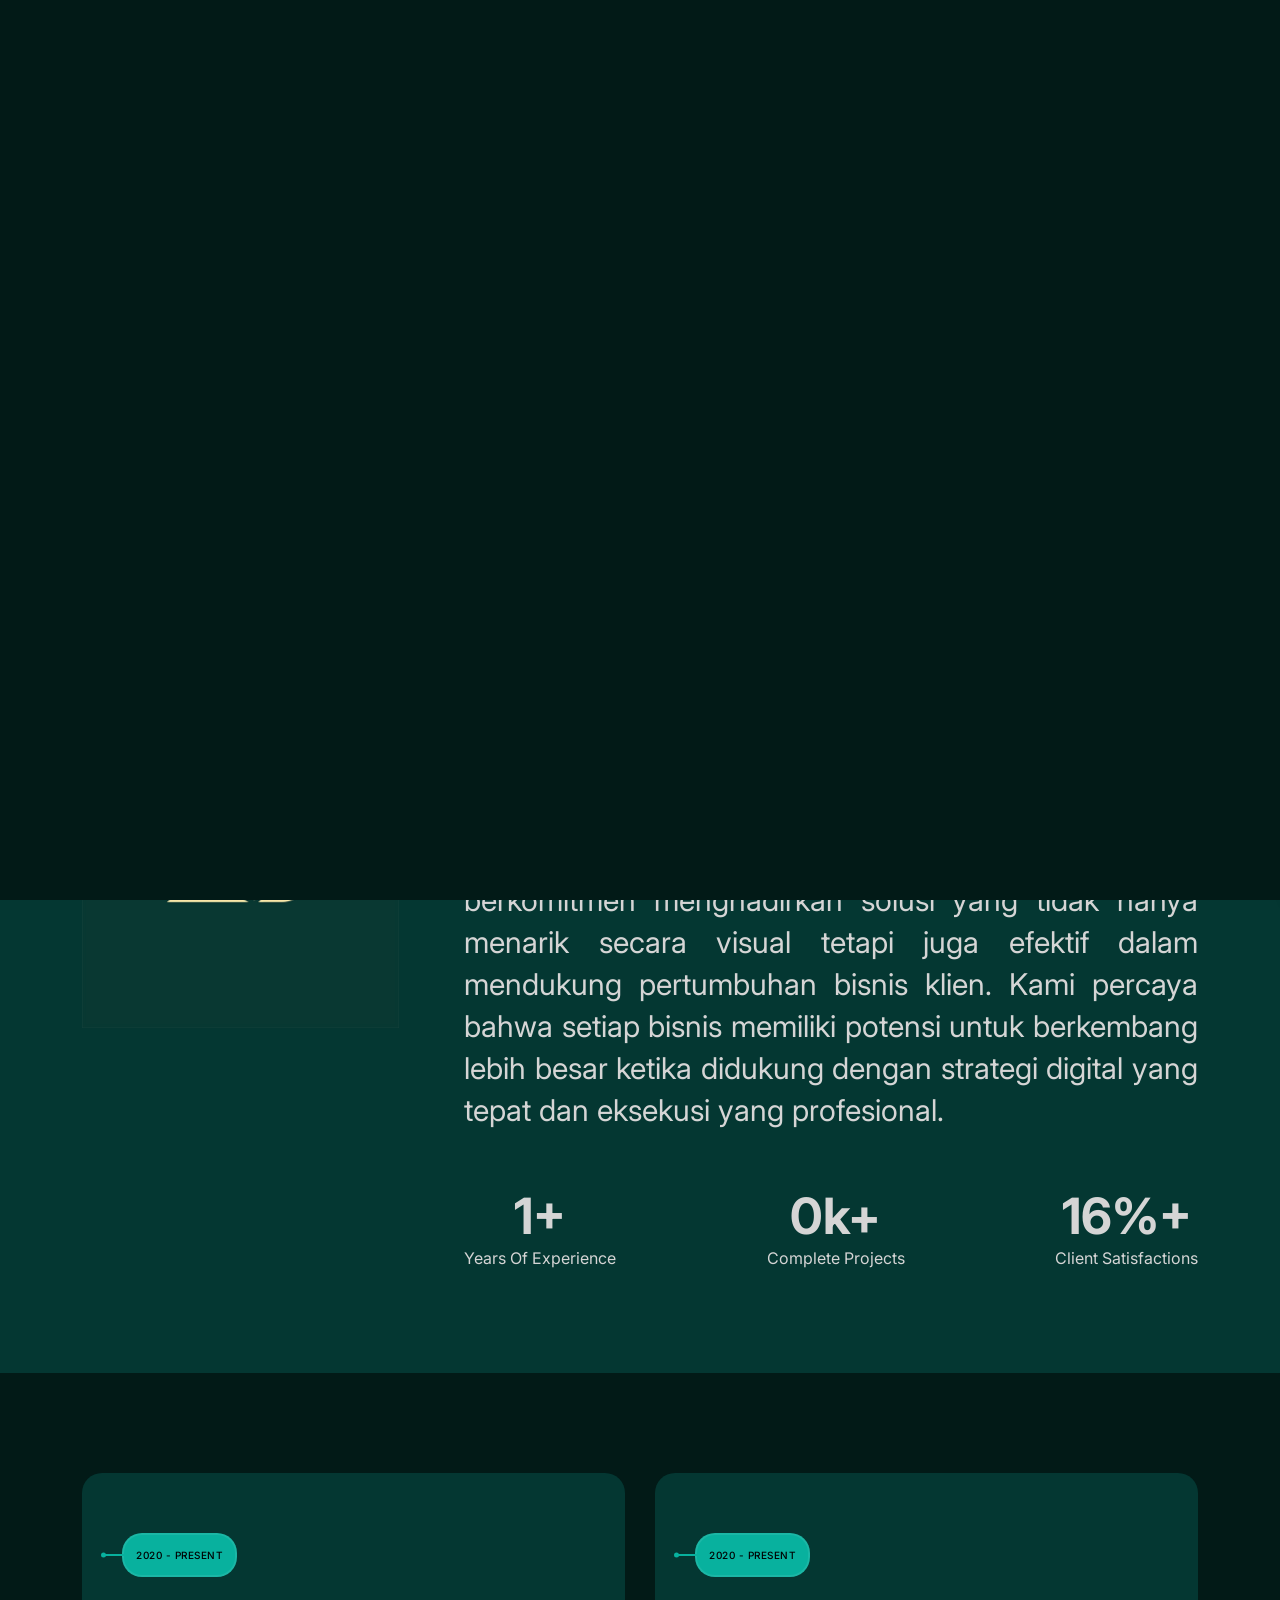
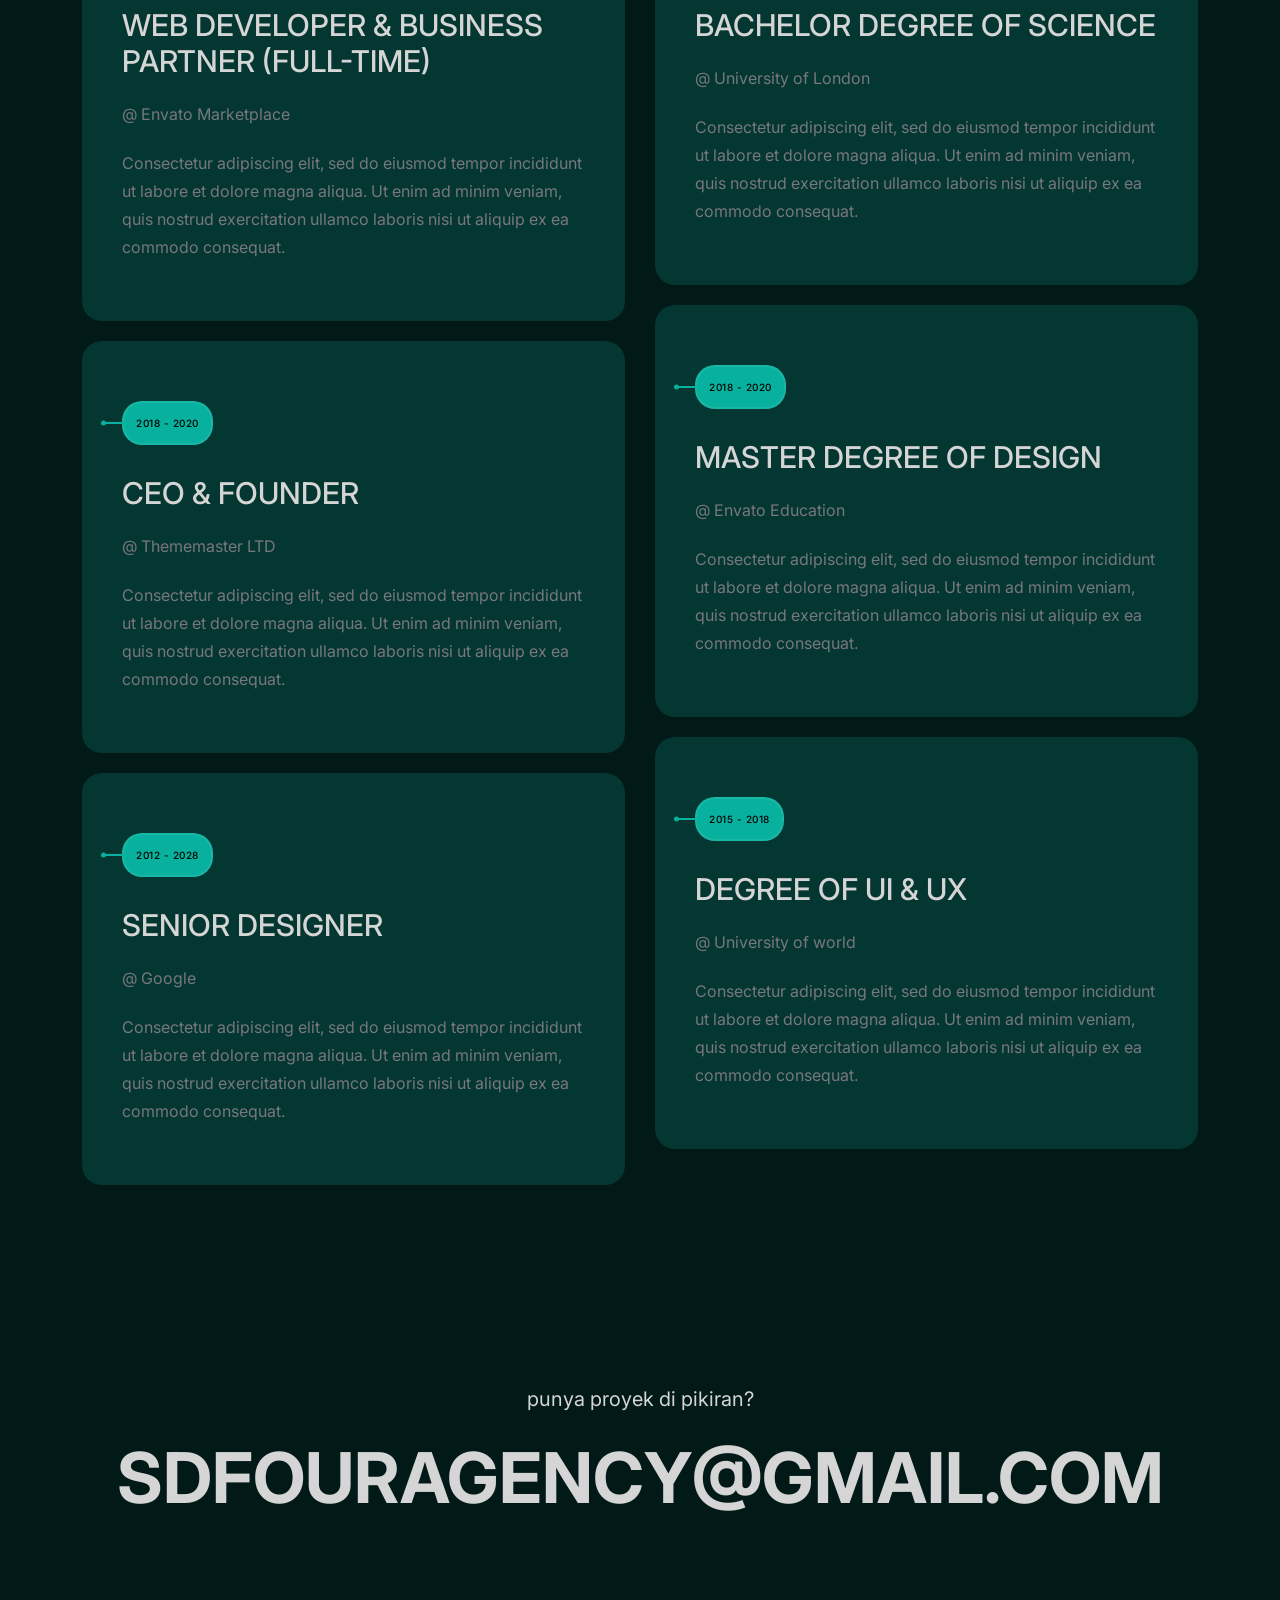
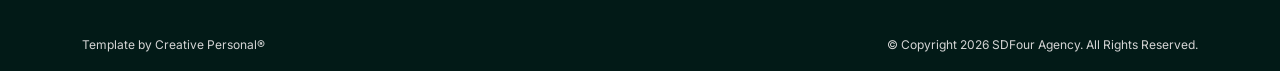
==== commit 5e429961: "update" ====
--- a/about.html
+++ b/about.html
@@ -167,7 +167,7 @@
           </div>
           <div class="col-lg-8 col-sm-12">
             <div class="about-content-part wow fadeInUp delay-0-2s">
-              <p>
+              <p style="text-align: justify">
                 Kami adalah tim yang berfokus pada pengembangan solusi digital untuk membantu bisnis berkembang di era modern. Melalui layanan pembuatan website, digital marketing, dan pengembangan identitas bisnis, kami berkomitmen
                 menghadirkan solusi yang tidak hanya menarik secara visual tetapi juga efektif dalam mendukung pertumbuhan bisnis klien. Kami percaya bahwa setiap bisnis memiliki potensi untuk berkembang lebih besar ketika didukung dengan
                 strategi digital yang tepat dan eksekusi yang profesional.
@@ -275,7 +275,7 @@
             <p class="copy-left-text">Template by <a href="https://themeforest.net/user/creativepersonal/portfolio">Creative Personal®</a></p>
           </div>
           <div class="col-lg-6 col-sm-6">
-            <p class="copy-right-text">&copy; Copyright 2026</p>
+            <p class="copy-right-text">&copy; Copyright 2026 SDFour Agency. All Rights Reserved.</p>
           </div>
         </div>
       </div>
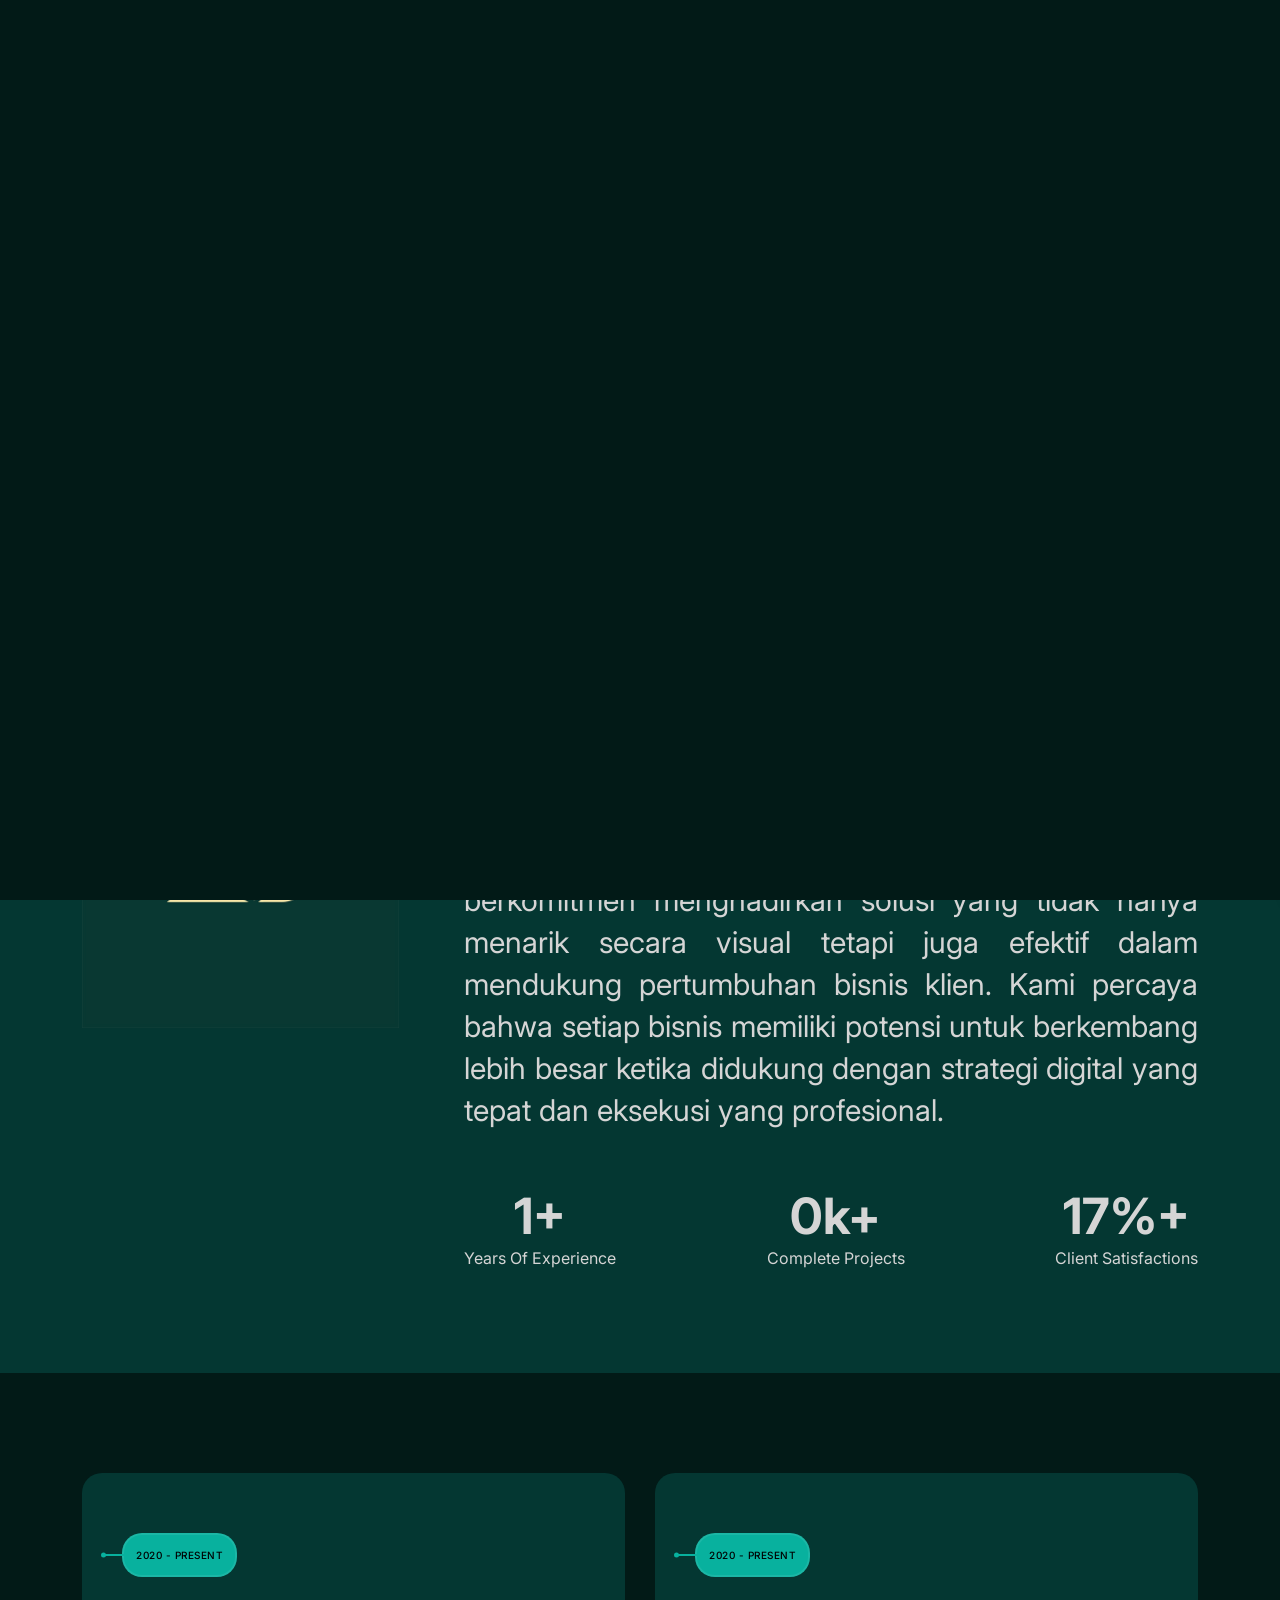
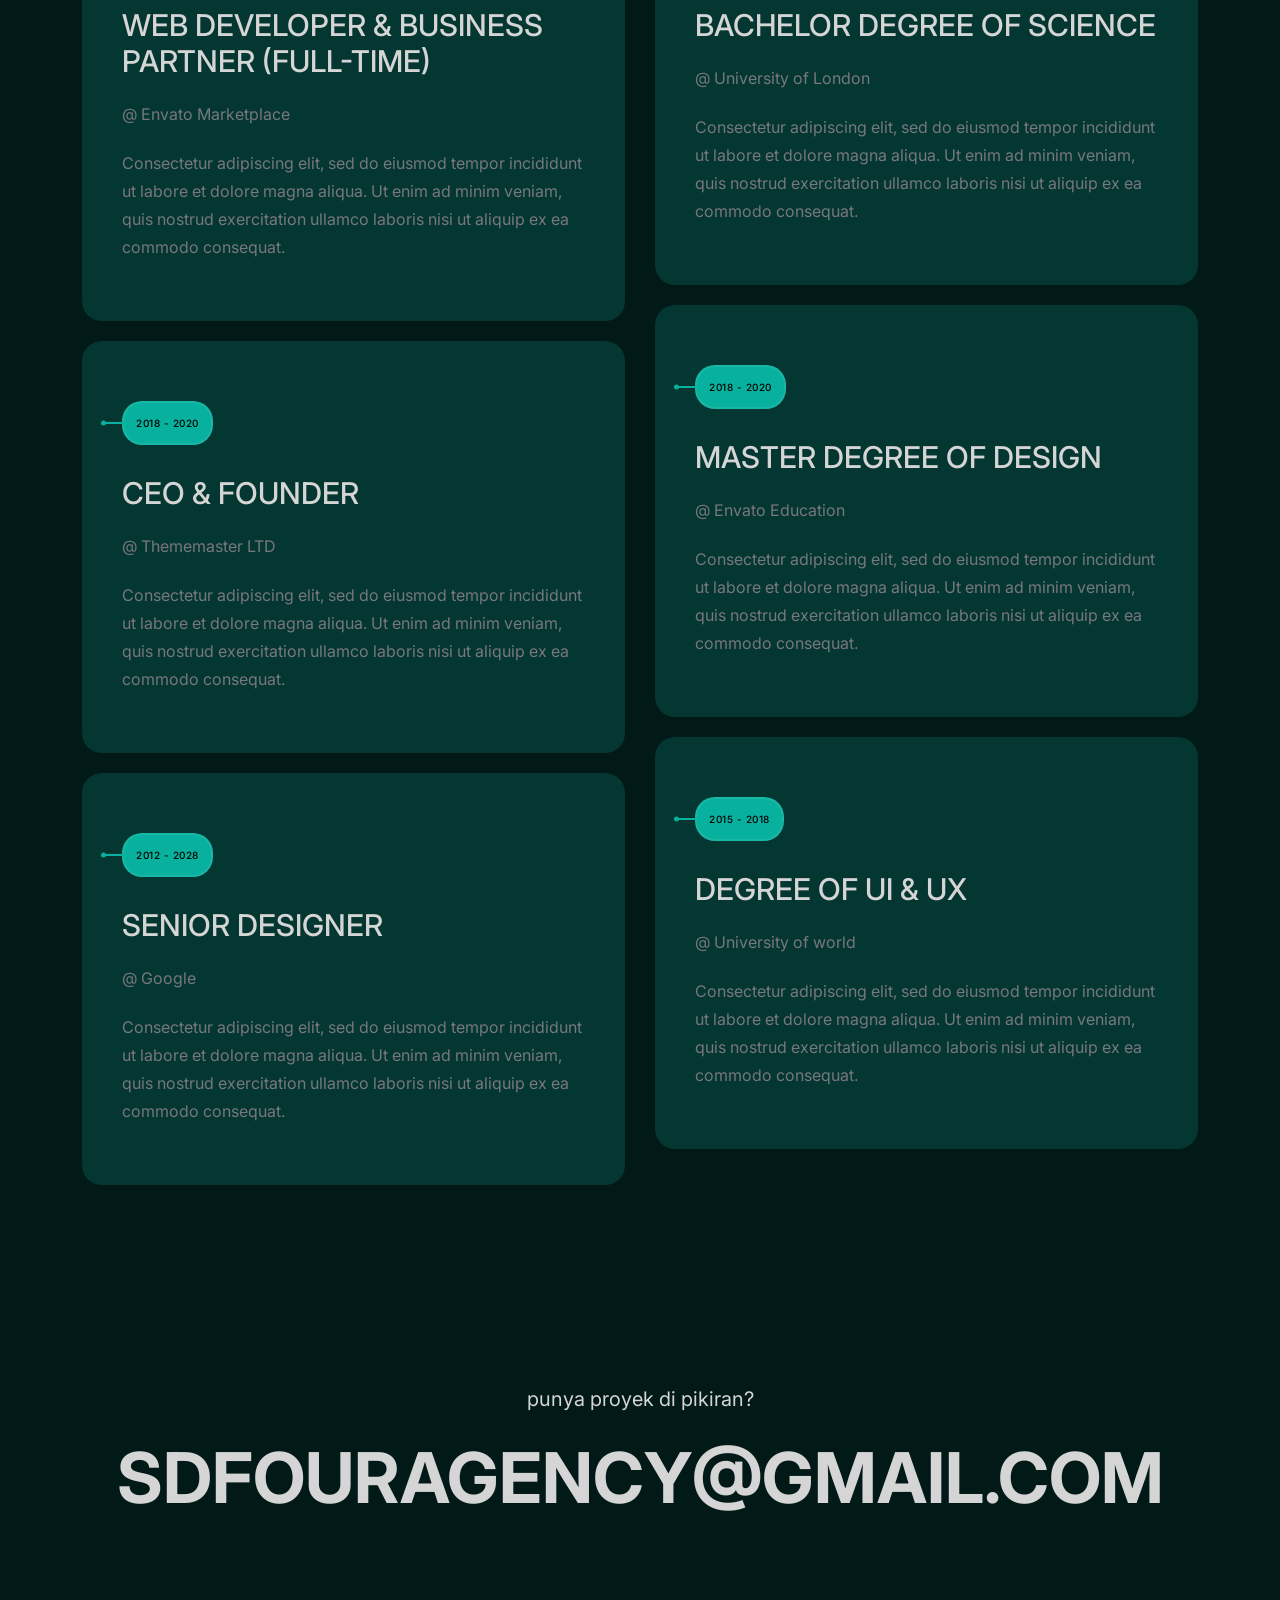
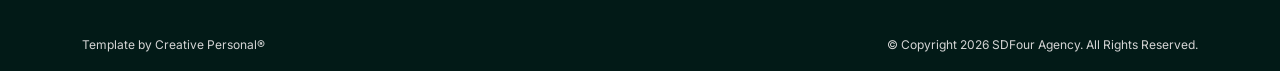
==== commit a86063a3: "update email" ====
--- a/about.html
+++ b/about.html
@@ -266,7 +266,7 @@
           <div class="col-lg-12">
             <div class="footer-top">
               <p>punya proyek di pikiran?</p>
-              <h2><a href="mailto:hello@websitename.com">Sdfouragency@gmail.com</a></h2>
+              <h2><a href="mailto:Sdfouragency@gmail.com">Sdfouragency@gmail.com</a></h2>
             </div>
           </div>
         </div>
